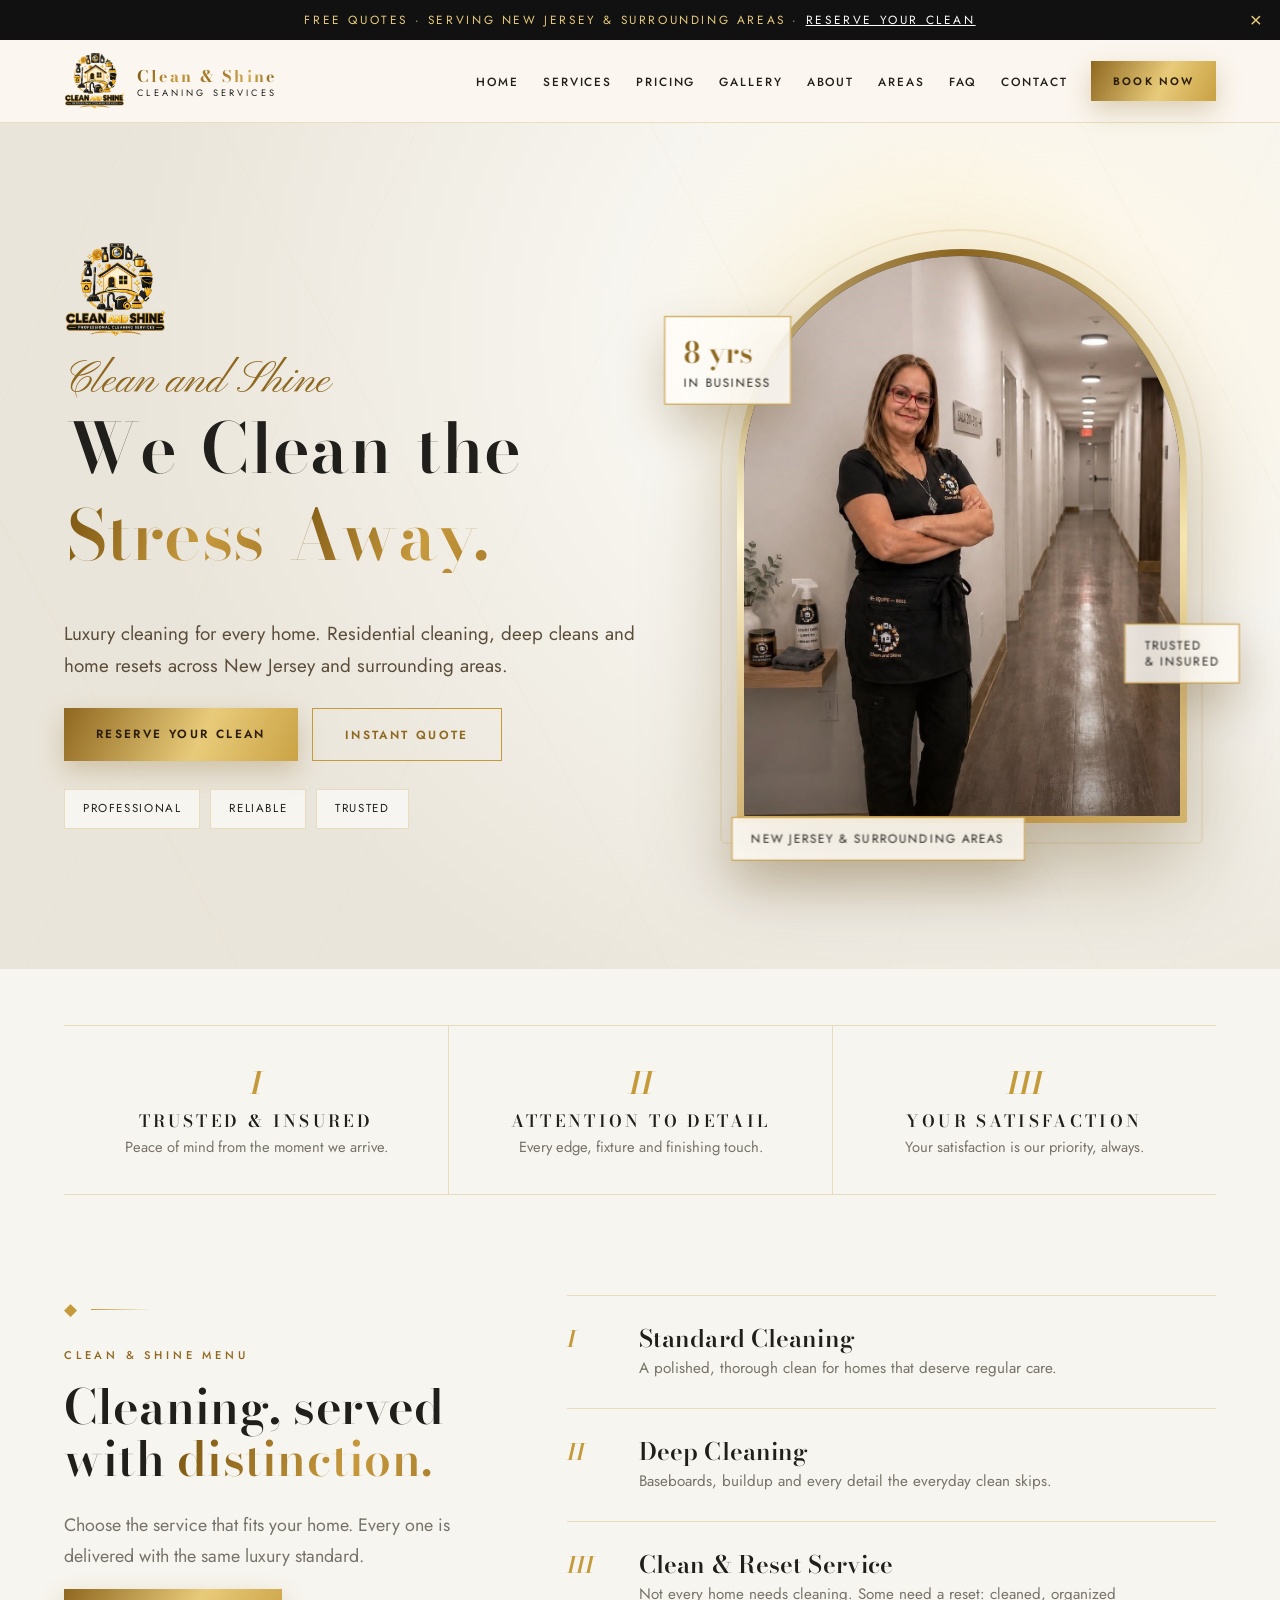
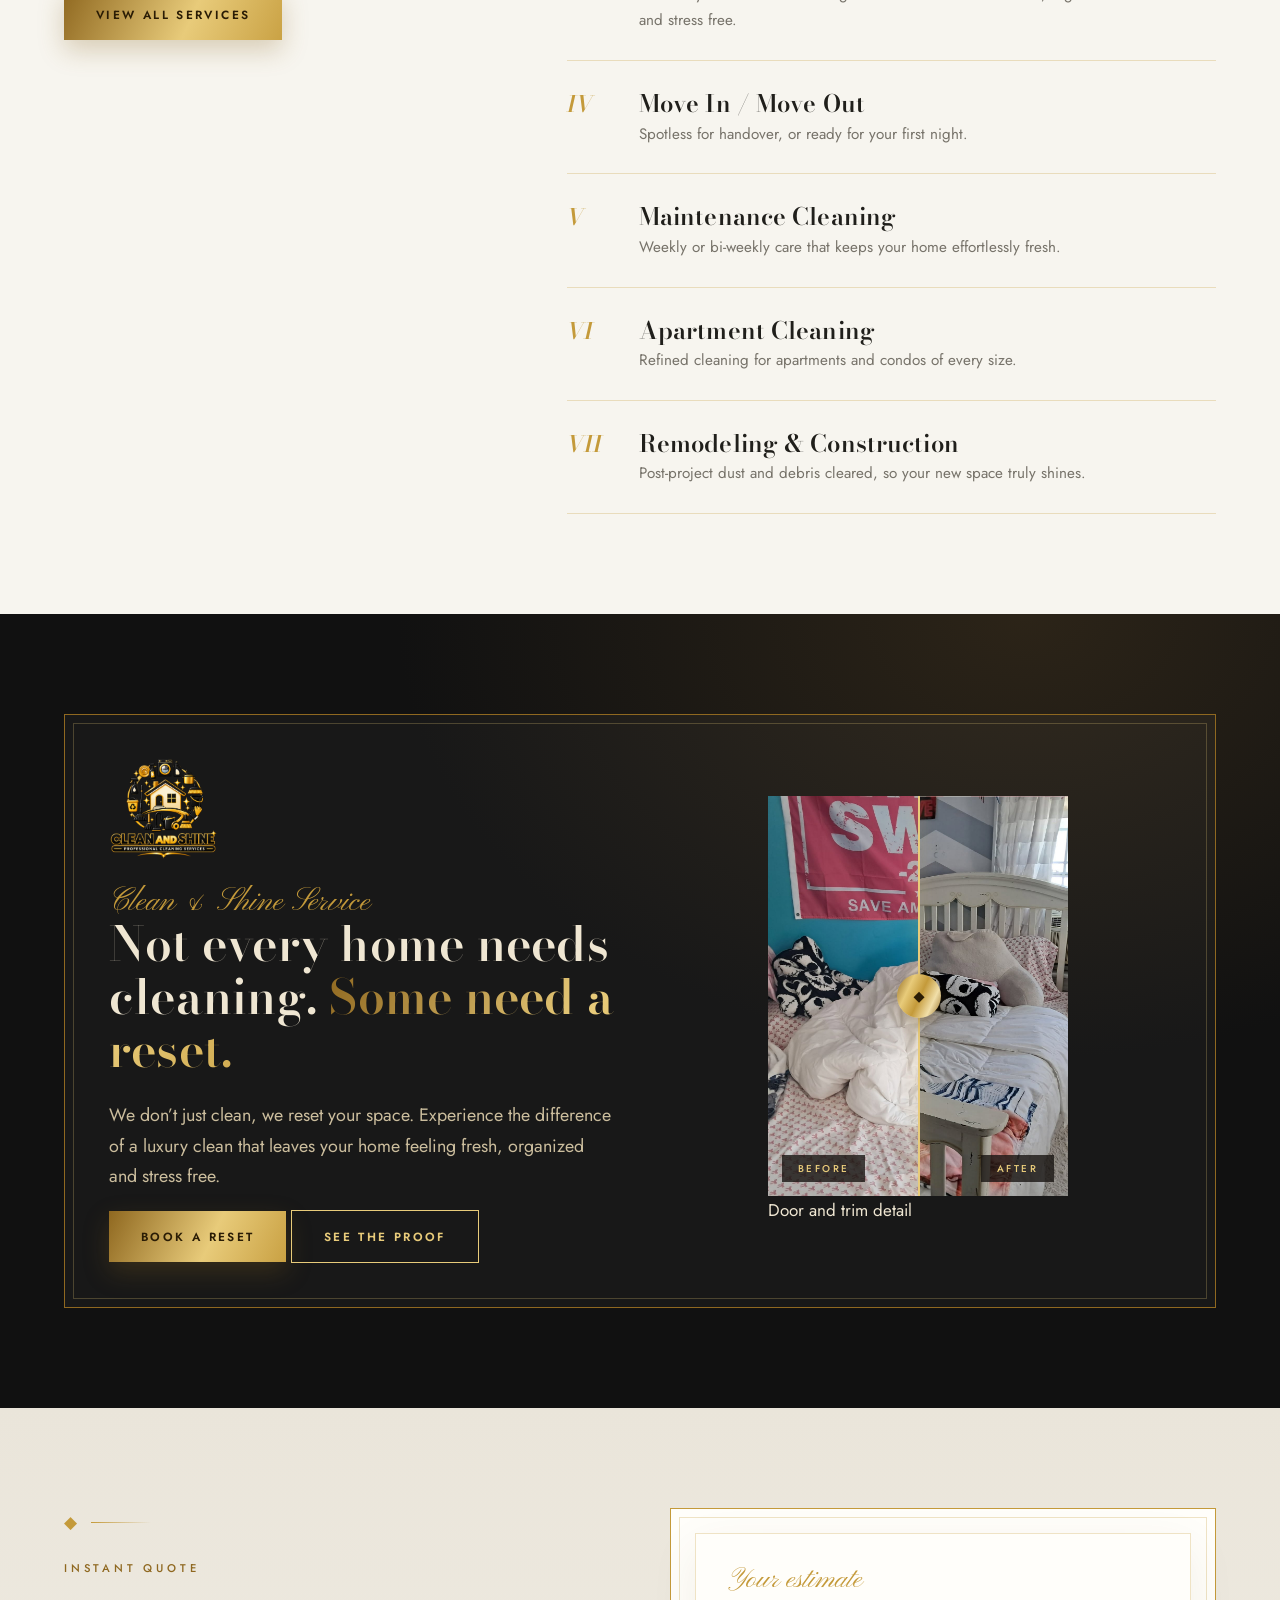
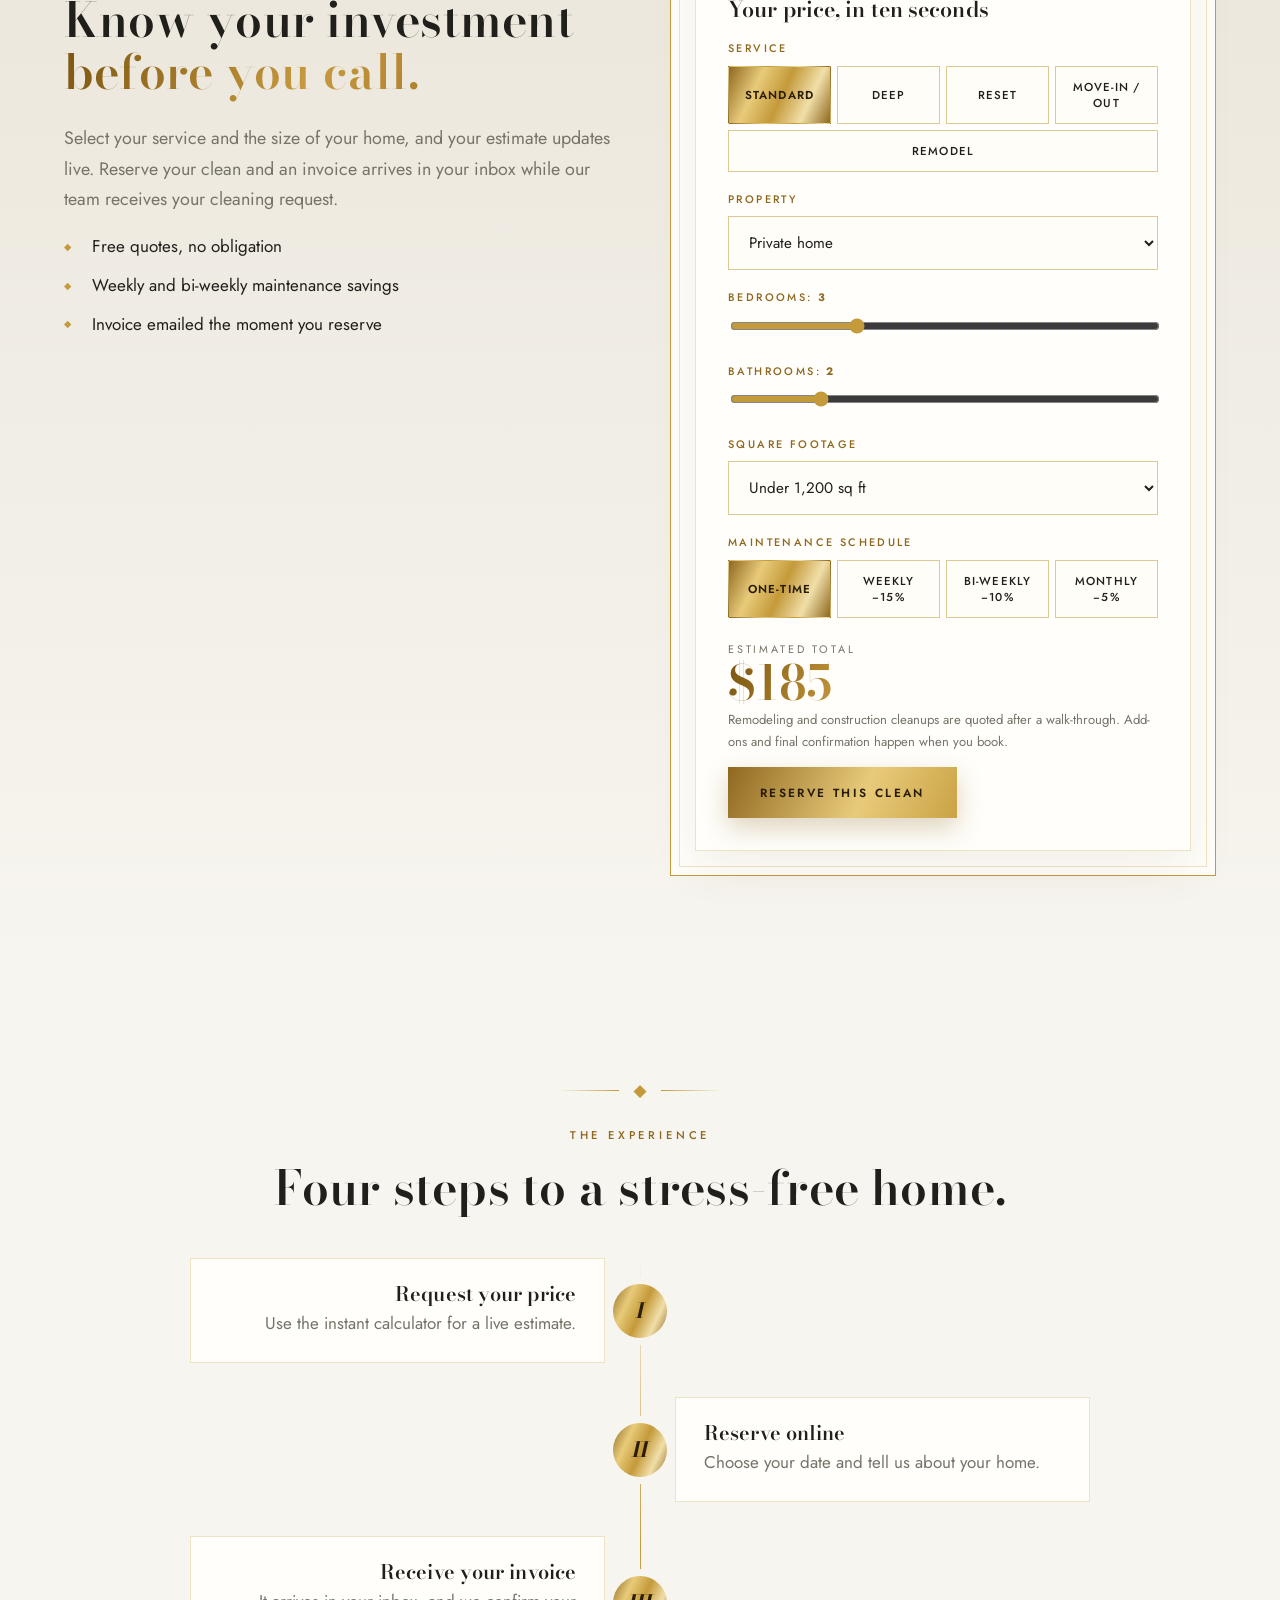
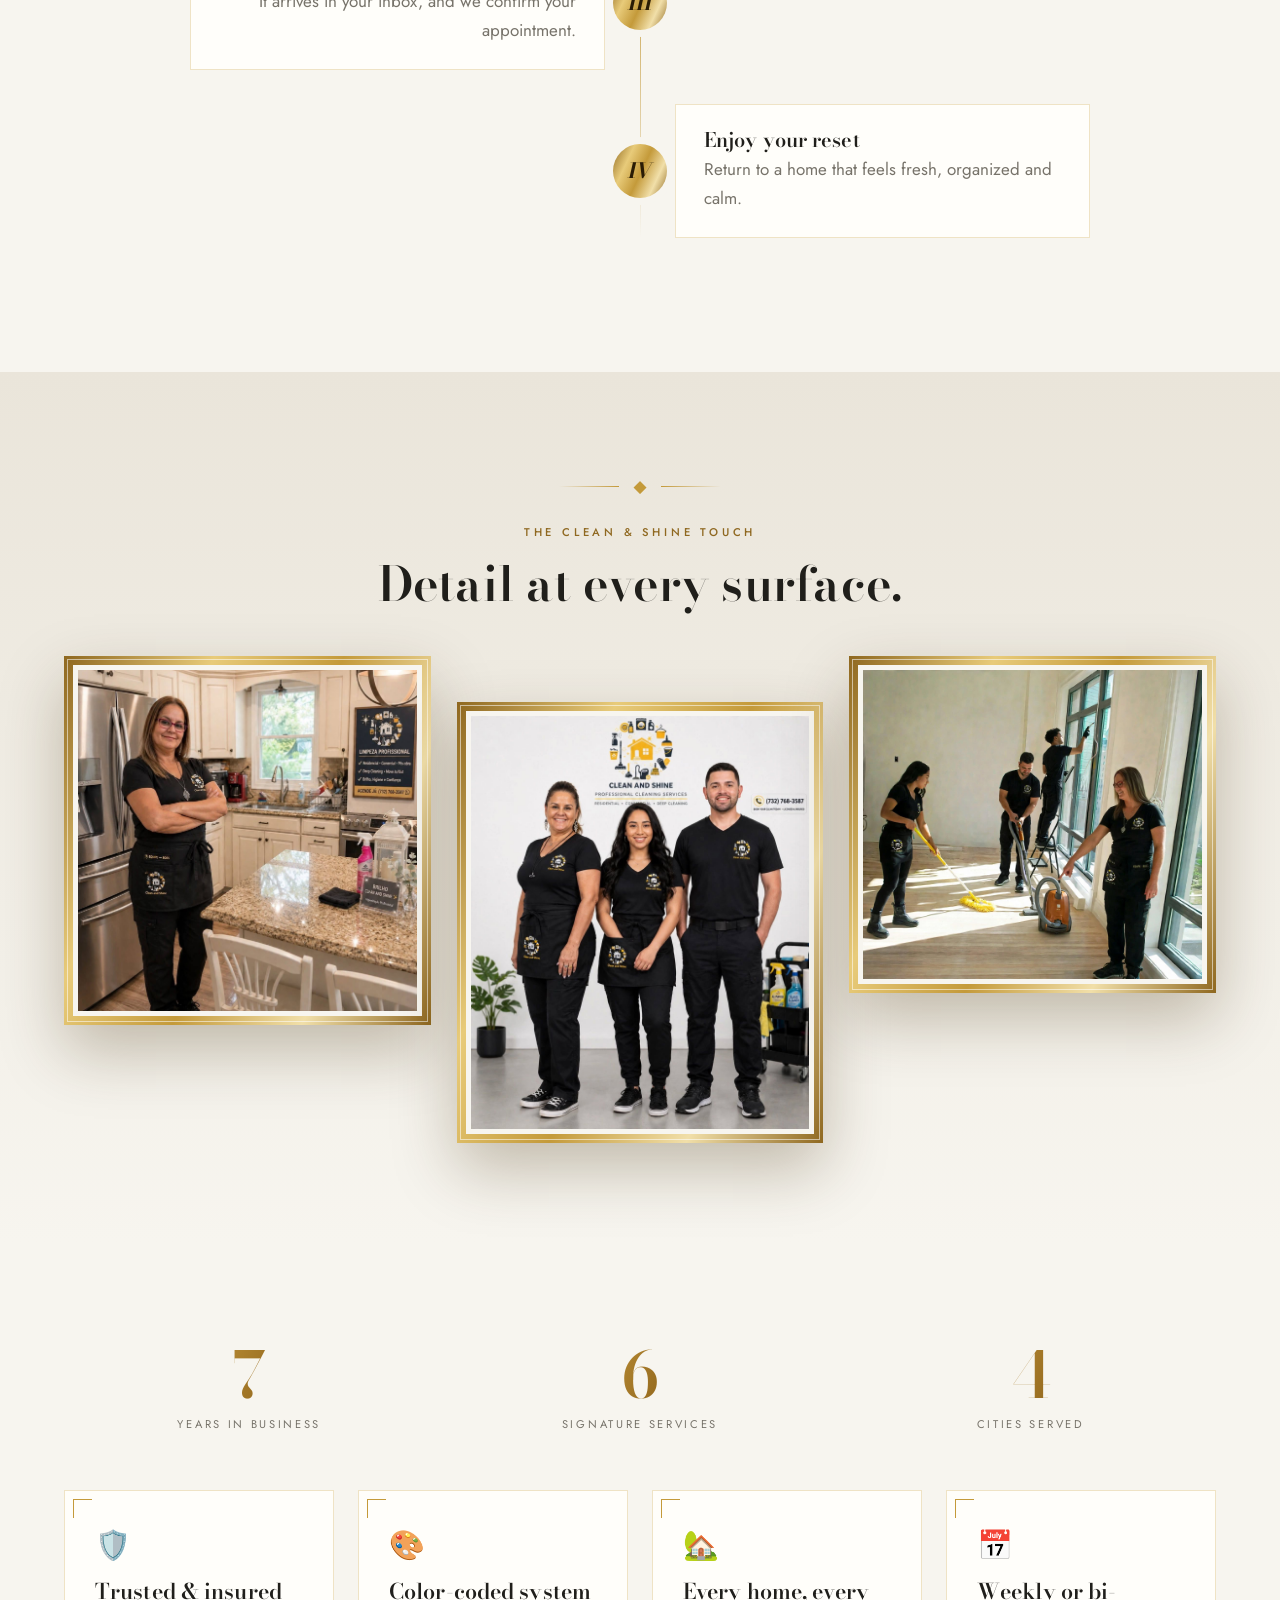
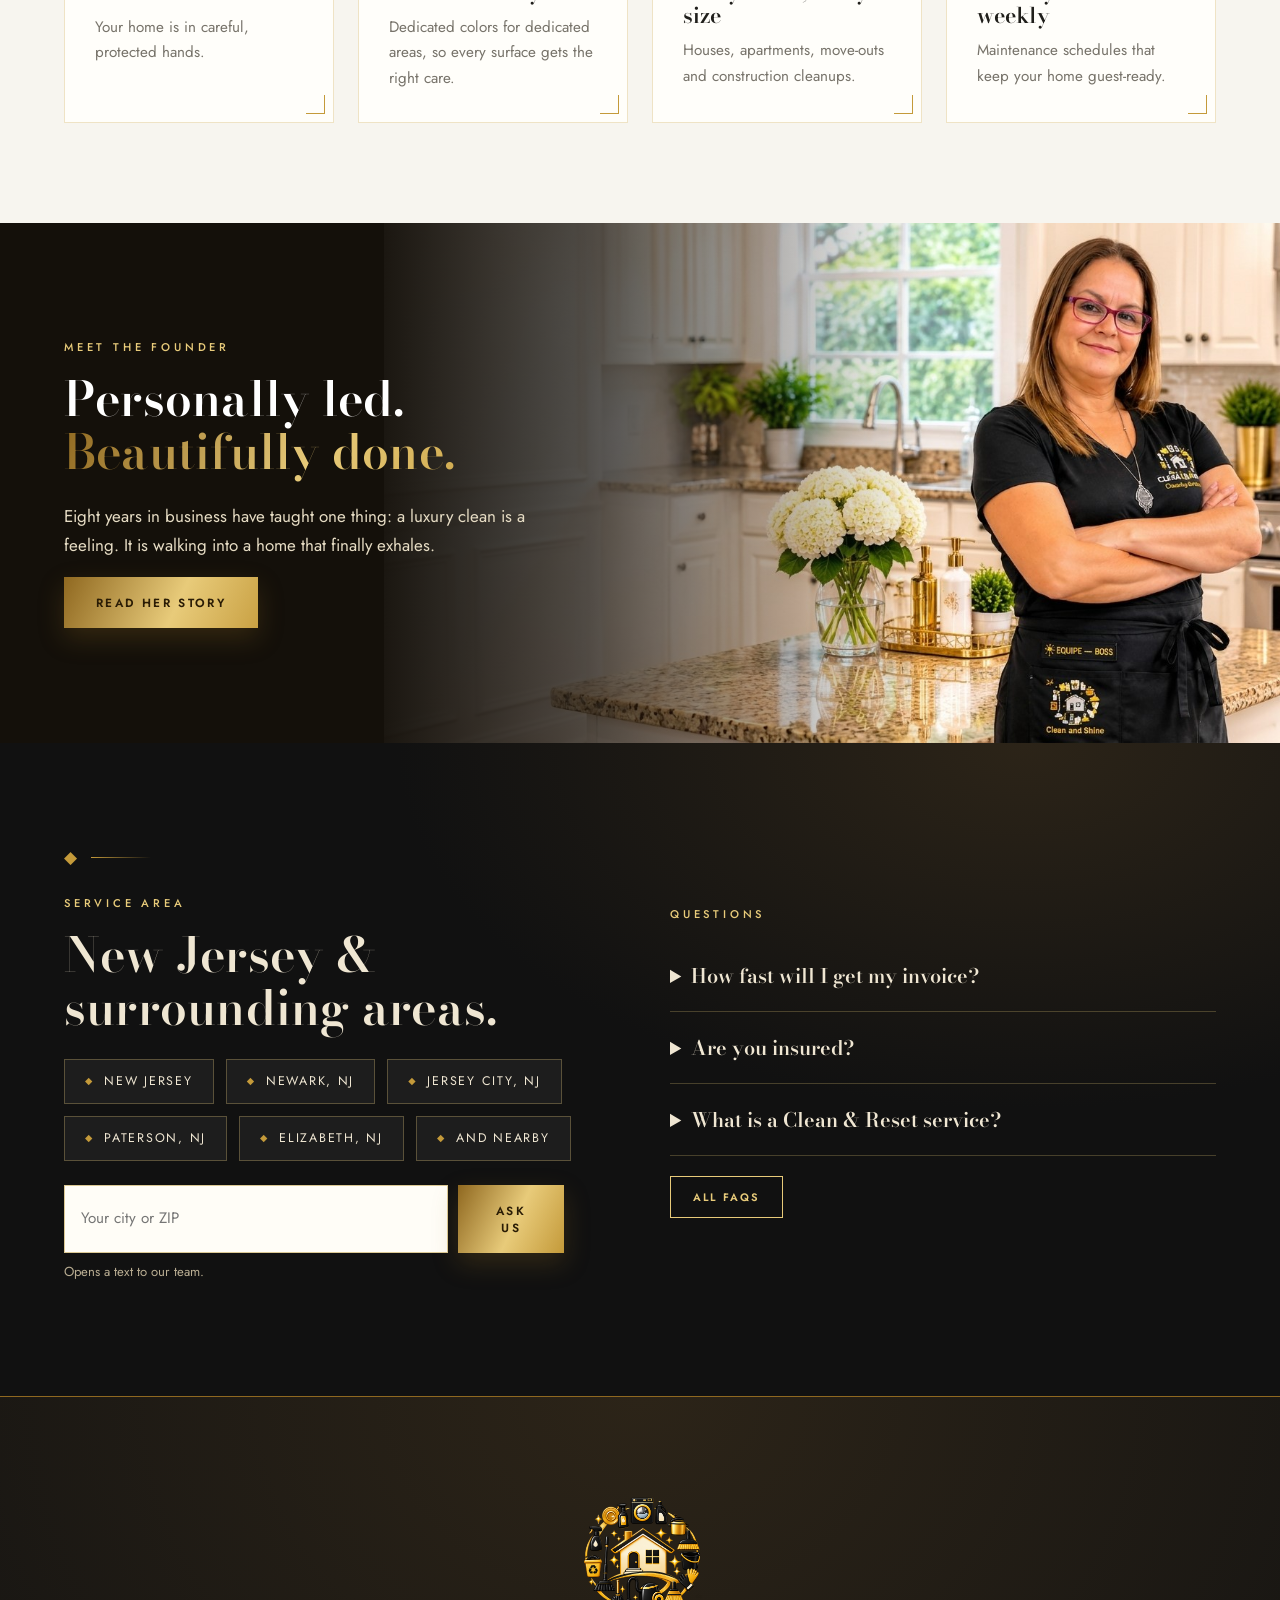
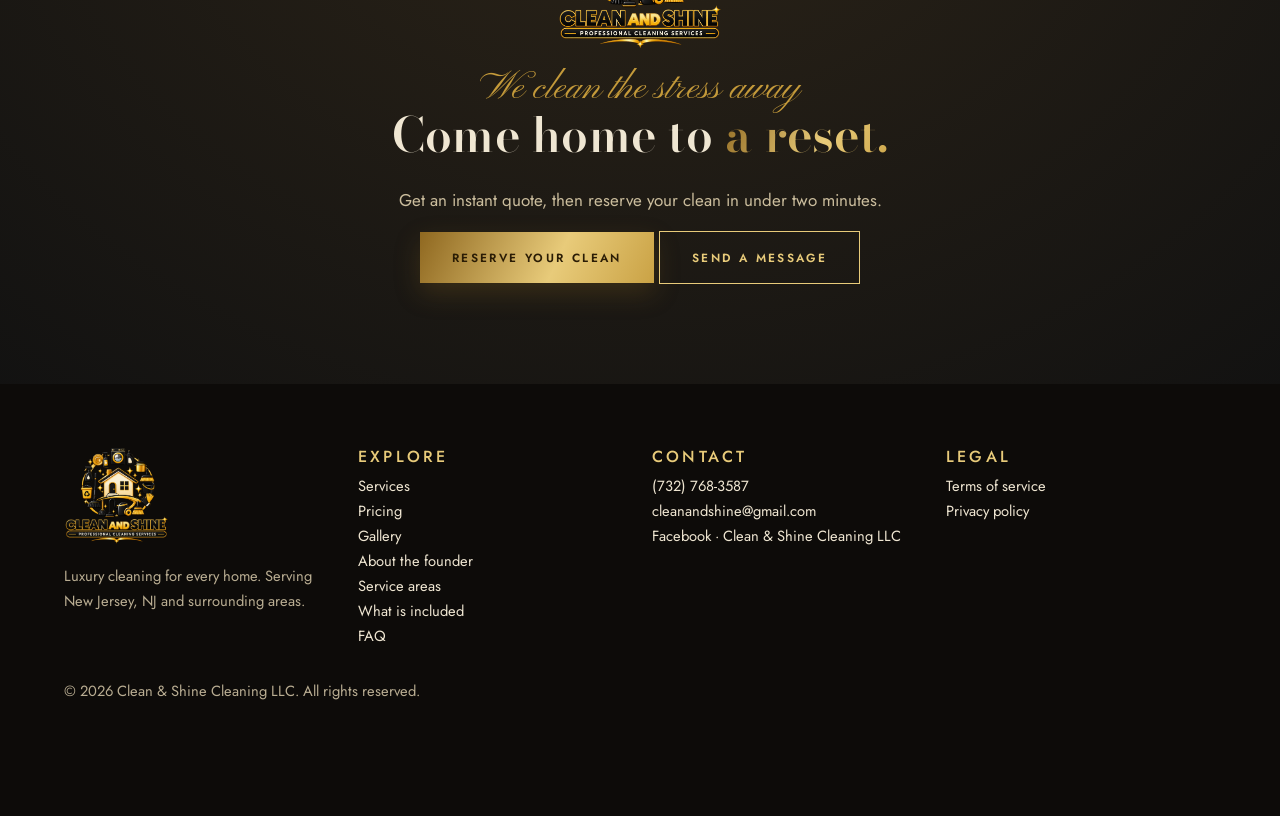
==== index.html @ 68248f2f "Fix scroll animation" ====
<!doctype html>
<html lang="en">
  <head>
    <meta charset="utf-8" />
    <meta
      name="viewport"
      content="width=device-width, initial-scale=1, viewport-fit=cover"
    />
    <script>
      try {
        if (
          sessionStorage.getItem("curt") ||
          matchMedia("(prefers-reduced-motion: reduce)")
            .matches
        )
          document.documentElement.classList.add("nocurt");
        else sessionStorage.setItem("curt", "1");
      } catch (e) {}
    </script>
    <title>
      Clean and Shine Cleaning Services LLC | Luxury House
      Cleaning in New Jersey
    </title>
    <meta
      name="description"
      content="We clean the stress away. Luxury residential, deep, move-out and maintenance cleaning in New Jersey and surrounding areas. Instant quotes and online booking."
    />
    <meta
      name="theme-color"
      content="#161310"
    />
    <meta
      property="og:title"
      content="Clean and Shine Cleaning Services LLC | Luxury House Cleaning in New Jersey, NJ"
    />
    <meta
      property="og:image"
      content="images/csbanner.png"
    />
    <link
      rel="icon"
      href="images/vivs.png"
    />
    <link
      rel="preconnect"
      href="https://fonts.googleapis.com"
    />
    <link
      rel="preconnect"
      href="https://fonts.gstatic.com"
      crossorigin
    />
    <link
      href="https://fonts.googleapis.com/css2?family=Bodoni+Moda:ital,wght@0,600;0,700;1,600&family=Jost:wght@400;500;600&family=Pinyon+Script&display=swap"
      rel="stylesheet"
    />
    <link
      rel="stylesheet"
      href="css/style.css"
    />
    <script type="application/ld+json">
      {
        "@context": "https://schema.org",
        "@type": "HouseCleaningService",
        "name": "Clean and Shine Cleaning Services LLC",
        "telephone": "+17327683587",
        "email": "cleanandshine@gmail.com",
        "slogan": "We Clean the Stress Away",
        "address": {
          "@type": "PostalAddress",
          "addressLocality": "New Jersey",
          "addressRegion": "New Jersey",
          "addressCountry": "US"
        },
        "areaServed": [
          "New Jersey",
          "Newark, NJ",
          "Jersey City, NJ",
          "Paterson, NJ",
          "Elizabeth, NJ"
        ]
      }
    </script>
  </head>
  <body>
    <a
      class="skip"
      href="#main"
      >Skip to content</a
    >
    <div class="promo">
      Free quotes · Serving New Jersey &amp; surrounding
      areas ·
      <a href="book.html#form">Reserve your clean</a
      ><button aria-label="Close banner">×</button>
    </div>
    <header class="top">
      <div class="wrap">
        <a
          class="logo"
          href="index.html"
          ><img
            src="images/vivs.png"
            alt=""
            width="144"
            height="47"
          /><span
            ><b>Clean &amp; Shine</b
            ><small>Cleaning Services</small></span
          ></a
        >
        <button
          class="burger"
          aria-label="Menu"
          aria-expanded="false"
        >
          Menu
        </button>
        <nav
          id="nav"
          aria-label="Main"
        >
          <a href="index.html">Home</a
          ><a href="services.html">Services</a
          ><a href="pricing.html">Pricing</a
          ><a href="gallery.html">Gallery</a
          ><a href="about.html">About</a
          ><a href="areas.html">Areas</a
          ><a href="faq.html">FAQ</a
          ><a href="contact.html">Contact</a
          ><a
            class="btn sm"
            href="book.html#form"
            style="margin-left: 10px"
            >Book now</a
          >
        </nav>
      </div>
    </header>
    <main id="main">
      <section class="hero">
        <canvas
          id="fx"
          aria-hidden="true"
        ></canvas>
        <div class="spot"></div>
        <div class="sweep"></div>
        <div
          class="curtain"
          aria-hidden="true"
        >
          <i class="cl"></i><i class="cr"></i
          ><img
            src="images/vivs.png"
            alt=""
          />
        </div>
        <div class="wrap">
          <div>
            <span
              class="foil in"
              style="--d: 0.4s"
              ><img
                src="images/vivs.png"
                alt="Clean and Shine Cleaning Services LLC"
                width="288"
                height="94" /></span
            ><span
              class="heroscript in"
              style="--d: 0.6s"
              >Clean and Shine</span
            >
            <h1 data-split>
              We Clean the
              <span class="gfw">Stress Away.</span>
            </h1>
            <p
              class="in lead"
              style="--d: 1.5s"
            >
              Luxury cleaning for every home. Residential
              cleaning, deep cleans and home resets across
              New Jersey and surrounding areas.
            </p>
            <div
              class="in"
              style="
                --d: 1.7s;
                display: flex;
                gap: 14px;
                flex-wrap: wrap;
                margin-top: 26px;
              "
            >
              <a
                class="btn"
                href="book.html#form"
                >Reserve your clean</a
              ><a
                class="btn ghost"
                href="index.html#quote"
                >Instant quote</a
              >
            </div>
            <ul
              class="chips in"
              style="--d: 1.9s"
            >
              <li>Professional</li>
              <li>Reliable</li>
              <li>Trusted</li>
            </ul>
          </div>
          <div class="stage">
            <div class="tilt">
              <div class="ring"></div>
              <div class="arch">
                <div class="arch-in">
                  <img
                    src="images/viv1.jpg"
                    alt="The founder of Clean and Shine Cleaning Services LLC in her black clean and shine uniform, holding a gold clipboard in a luxury kitchen and living room"
                    width="900"
                    height="1205"
                  />
                </div>
              </div>
              <div class="chip c1">
                <b>8 yrs</b>in business
              </div>
              <div class="chip c2">
                Trusted<br />&amp; insured
              </div>
              <div class="chip c3">
                New Jersey &amp; surrounding areas
              </div>
            </div>
          </div>
        </div>
      </section>
      <section
        class="sec"
        style="padding: 56px 0 0"
      >
        <div class="wrap">
          <div class="trio">
            <div class="rv">
              <span class="rn">I</span>
              <h3>Trusted &amp; insured</h3>
              <p>
                Peace of mind from the moment we arrive.
              </p>
            </div>
            <div class="rv">
              <span class="rn">II</span>
              <h3>Attention to detail</h3>
              <p>
                Every edge, fixture and finishing touch.
              </p>
            </div>
            <div class="rv">
              <span class="rn">III</span>
              <h3>Your satisfaction</h3>
              <p>
                Your satisfaction is our priority, always.
              </p>
            </div>
          </div>
        </div>
      </section>
      <section class="sec">
        <div class="wrap split">
          <div>
            <div class="orn l">◆</div>
            <span class="eyebrow"
              >clean &amp; shine menu</span
            >
            <h2>
              Cleaning, served with
              <span class="gold">distinction.</span>
            </h2>
            <p class="lead">
              Choose the service that fits your home. Every
              one is delivered with the same luxury
              standard.
            </p>
            <a
              class="btn"
              href="services.html"
              >View all services</a
            >
          </div>
          <div>
            <a
              class="mi rv"
              href="book.html?svc=standard&freq=once&prop=home#form"
              ><span class="rn">I</span>
              <div>
                <h3>Standard Cleaning</h3>
                <p>
                  A polished, thorough clean for homes that
                  deserve regular care.
                </p>
              </div>
              <span class="ar">Reserve →</span></a
            ><a
              class="mi rv"
              href="book.html?svc=deep&freq=once&prop=home#form"
              ><span class="rn">II</span>
              <div>
                <h3>Deep Cleaning</h3>
                <p>
                  Baseboards, buildup and every detail the
                  everyday clean skips.
                </p>
              </div>
              <span class="ar">Reserve →</span></a
            ><a
              class="mi rv"
              href="book.html?svc=reset&freq=once&prop=home#form"
              ><span class="rn">III</span>
              <div>
                <h3>Clean &amp; Reset Service</h3>
                <p>
                  Not every home needs cleaning. Some need a
                  reset: cleaned, organized and stress free.
                </p>
              </div>
              <span class="ar">Reserve →</span></a
            ><a
              class="mi rv"
              href="book.html?svc=move&freq=once&prop=home#form"
              ><span class="rn">IV</span>
              <div>
                <h3>Move In / Move Out</h3>
                <p>
                  Spotless for handover, or ready for your
                  first night.
                </p>
              </div>
              <span class="ar">Reserve →</span></a
            ><a
              class="mi rv"
              href="book.html?svc=standard&freq=weekly&prop=home#form"
              ><span class="rn">V</span>
              <div>
                <h3>Maintenance Cleaning</h3>
                <p>
                  Weekly or bi-weekly care that keeps your
                  home effortlessly fresh.
                </p>
              </div>
              <span class="ar">Reserve →</span></a
            ><a
              class="mi rv"
              href="book.html?svc=standard&freq=once&prop=apartment#form"
              ><span class="rn">VI</span>
              <div>
                <h3>Apartment Cleaning</h3>
                <p>
                  Refined cleaning for apartments and condos
                  of every size.
                </p>
              </div>
              <span class="ar">Reserve →</span></a
            ><a
              class="mi rv"
              href="book.html?svc=construct&freq=once&prop=home#form"
              ><span class="rn">VII</span>
              <div>
                <h3>Remodeling &amp; Construction</h3>
                <p>
                  Post-project dust and debris cleared, so
                  your new space truly shines.
                </p>
              </div>
              <span class="ar">Reserve →</span></a
            >
          </div>
        </div>
      </section>
      <section class="sec dark">
        <div class="wrap">
          <div
            class="frame two"
            style="gap: 50px"
          >
            <div>
              <img
                src="images/vivs.png"
                alt=""
                style="height: 100px; margin-bottom: 18px"
              /><span
                class="script"
                style="font-size: 2rem; display: block"
                >Clean &amp; Shine Service</span
              >
              <h2>
                Not every home needs cleaning.
                <span class="gold">Some need a reset.</span>
              </h2>
              <p class="lead">
                We don’t just clean, we reset your space.
                Experience the difference of a luxury clean
                that leaves your home feeling fresh,
                organized and stress free.
              </p>
              <a
                class="btn"
                href="book.html?svc=reset#form"
                >Book a reset</a
              >
              <a
                class="btn ghost"
                href="gallery.html"
                >See the proof</a
              >
            </div>
            <div
              style="
                max-width: 380px;
                justify-self: center;
                width: 100%;
              "
            >
              <figure
                class="rv"
                data-c="detail"
              >
                <div
                  class="ba"
                  style="--p: 50%"
                >
                  <div class="b">
                    <img
                      src="images/gallery/be1.jpg"
                      alt="Door and trim detail before cleaning"
                      loading="lazy"
                    />Before<span class="lbl">Before</span>
                  </div>
                  <div class="a">
                    <img
                      src="images/gallery/a4.jpg"
                      alt="Door and trim detail after cleaning"
                      loading="lazy"
                    />After<span class="lbl">After</span>
                  </div>
                  <div class="bar"></div>
                  <input
                    type="range"
                    min="0"
                    max="100"
                    value="50"
                    aria-label="Drag to compare Door and trim detail before and after"
                  />
                </div>
                <figcaption>
                  Door and trim detail
                </figcaption>
              </figure>
            </div>
          </div>
        </div>
      </section>
      <section
        class="sec cream"
        id="quote"
      >
        <div
          class="wrap two"
          style="align-items: start"
        >
          <div style="position: sticky; top: 120px">
            <div class="orn l">◆</div>
            <span class="eyebrow">Instant quote</span>
            <h2>
              Know your investment
              <span class="gold">before you call.</span>
            </h2>
            <p class="lead">
              Select your service and the size of your home,
              and your estimate updates live. Reserve your
              clean and an invoice arrives in your inbox
              while our team receives your cleaning request.
            </p>
            <ul class="tick">
              <li>Free quotes, no obligation</li>
              <li>
                Weekly and bi-weekly maintenance savings
              </li>
              <li>
                Invoice emailed the moment you reserve
              </li>
            </ul>
          </div>
          <div
            class="frame"
            style="padding: 14px"
          >
            <div style="padding: 10px">
              <div
                class="card"
                id="mc"
              >
                <span
                  class="script"
                  style="font-size: 1.8rem"
                  >Your estimate</span
                >
                <h3 style="margin-top: 2px">
                  Your price, in ten seconds
                </h3>
                <label>Service</label>
                <div
                  class="seg"
                  id="mc-svc"
                >
                  <button
                    data-v="standard"
                    class="on"
                  >
                    Standard</button
                  ><button data-v="deep">Deep</button
                  ><button data-v="reset">Reset</button
                  ><button data-v="move">
                    Move-in / out</button
                  ><button data-v="construct">
                    Remodel
                  </button>
                </div>
                <label for="mc-prop">Property</label
                ><select id="mc-prop"></select>
                <div id="mc-bedwrap">
                  <label for="mc-bed"
                    >Bedrooms: <b id="mc-bv">3</b></label
                  ><input
                    id="mc-bed"
                    type="range"
                    min="1"
                    max="8"
                    value="3"
                  />
                </div>
                <label for="mc-bath"
                  >Bathrooms: <b id="mc-bav">2</b></label
                ><input
                  id="mc-bath"
                  type="range"
                  min="1"
                  max="6"
                  value="2"
                />
                <div id="mc-sqwrap">
                  <label for="mc-sq">Square footage</label
                  ><select id="mc-sq"></select>
                </div>
                <div id="mc-freqwrap">
                  <label>Maintenance schedule</label>
                  <div
                    class="seg"
                    id="mc-freq"
                  >
                    <button
                      data-v="once"
                      class="on"
                    >
                      One-time</button
                    ><button data-v="weekly">
                      Weekly −15%</button
                    ><button data-v="biweekly">
                      Bi-weekly −10%</button
                    ><button data-v="monthly">
                      Monthly −5%
                    </button>
                  </div>
                </div>
                <p
                  class="from"
                  style="margin: 22px 0 0"
                >
                  Estimated total
                </p>
                <div
                  class="big"
                  id="mc-price"
                >
                  $0
                </div>
                <p class="note">
                  Remodeling and construction cleanups are
                  quoted after a walk-through. Add-ons and
                  final confirmation happen when you book.
                </p>
                <a
                  class="btn"
                  id="mc-go"
                  href="book.html#form"
                  >Reserve this clean</a
                >
              </div>
            </div>
          </div>
        </div>
      </section>
      <section class="sec">
        <div class="wrap">
          <div style="text-align: center">
            <div
              class="orn"
              style="justify-content: center"
            >
              ◆
            </div>
            <span class="eyebrow">The experience</span>
            <h2>Four steps to a stress-free home.</h2>
          </div>
          <div class="tl">
            <div class="ti rv">
              <div class="box">
                <h3>Request your price</h3>
                <p>
                  Use the instant calculator for a live
                  estimate.
                </p>
              </div>
              <div class="dot">I</div>
            </div>
            <div class="ti rv">
              <div class="box">
                <h3>Reserve online</h3>
                <p>
                  Choose your date and tell us about your
                  home.
                </p>
              </div>
              <div class="dot">II</div>
            </div>
            <div class="ti rv">
              <div class="box">
                <h3>Receive your invoice</h3>
                <p>
                  It arrives in your inbox, and we confirm
                  your appointment.
                </p>
              </div>
              <div class="dot">III</div>
            </div>
            <div class="ti rv">
              <div class="box">
                <h3>Enjoy your reset</h3>
                <p>
                  Return to a home that feels fresh,
                  organized and calm.
                </p>
              </div>
              <div class="dot">IV</div>
            </div>
          </div>
        </div>
      </section>
      <section class="sec cream">
        <div class="wrap">
          <div
            style="text-align: center; margin-bottom: 46px"
          >
            <div
              class="orn"
              style="justify-content: center"
            >
              ◆
            </div>
            <span class="eyebrow"
              >The Clean &amp; Shine Touch</span
            >
            <h2>Detail at every surface.</h2>
          </div>
          <div class="gilts">
            <div class="gilt rv">
              <img
                src="images/vivs1.jpg"
                alt="Founder kneeling to wipe a living room coffee table"
                loading="lazy"
              />
            </div>
            <div class="gilt rv">
              <img
                src="images/team1.jpg"
                alt="Founder dusting built-in shelves with a feather duster"
                loading="lazy"
              />
            </div>
            <div class="gilt rv">
              <img
                src="images/cleanandshine.jpg"
                alt="Founder crouching to inspect a living room rug"
                loading="lazy"
              />
            </div>
          </div>
        </div>
      </section>
      <section class="sec">
        <div class="wrap">
          <div class="stats">
            <div class="rv">
              <div
                class="n"
                data-to="8"
              >
                0
              </div>
              <span>Years in business</span>
            </div>
            <div class="rv">
              <div
                class="n"
                data-to="7"
              >
                0
              </div>
              <span>Signature services</span>
            </div>
            <div class="rv">
              <div
                class="n"
                data-to="5"
              >
                0
              </div>
              <span>Cities served</span>
            </div>
          </div>
          <div
            class="grid"
            style="margin-top: 56px"
          >
            <div class="why rv">
              <div class="ic">🛡️</div>
              <h3>Trusted &amp; insured</h3>
              <p>
                Your home is in careful, protected hands.
              </p>
            </div>
            <div class="why rv">
              <div class="ic">🎨</div>
              <h3>Color-coded system</h3>
              <p>
                Dedicated colors for dedicated areas, so
                every surface gets the right care.
              </p>
            </div>
            <div class="why rv">
              <div class="ic">🏡</div>
              <h3>Every home, every size</h3>
              <p>
                Houses, apartments, move-outs and
                construction cleanups.
              </p>
            </div>
            <div class="why rv">
              <div class="ic">📅</div>
              <h3>Weekly or bi-weekly</h3>
              <p>
                Maintenance schedules that keep your home
                guest-ready.
              </p>
            </div>
          </div>
        </div>
      </section>
      <section class="banner">
        <img
          src="images/clean&shine.jpg"
          alt="The founder of Clean and Shinge Cleaning Services standing in a luxury open-plan kitchen and living room"
          loading="lazy"
        />
        <div class="wrap">
          <div style="max-width: 520px">
            <span class="eyebrow">Meet the founder</span>
            <h2>
              Personally led.
              <span class="gold">Beautifully done.</span>
            </h2>
            <p>
              Eight years in business have taught one thing:
              a luxury clean is a feeling. It is walking
              into a home that finally exhales.
            </p>
            <a
              class="btn"
              href="about.html"
              >Read her story</a
            >
          </div>
        </div>
      </section>
      <section class="sec dark">
        <div class="wrap two">
          <div>
            <div class="orn l">◆</div>
            <span class="eyebrow">Service area</span>
            <h2>New Jersey &amp; surrounding areas.</h2>
            <ul class="pins">
              <li>New Jersey</li>
              <li>Newark, NJ</li>
              <li>Jersey City, NJ</li>
              <li>Paterson, NJ</li>
              <li>Elizabeth, NJ</li>
              <li>and nearby</li>
            </ul>
            <form
              id="area"
              style="
                display: flex;
                gap: 10px;
                max-width: 500px;
              "
            >
              <input
                id="area-c"
                placeholder="Your city or ZIP"
                required
                aria-label="Your city or ZIP"
                style="background: #fffdf7"
              /><button
                class="btn"
                type="submit"
              >
                Ask us
              </button>
            </form>
            <p
              class="note"
              style="color: #b9ad92; margin-top: 8px"
            >
              Opens a text to our team.
            </p>
          </div>
          <div>
            <span class="eyebrow">Questions</span>
            <details>
              <summary>
                How fast will I get my invoice?
              </summary>
              <p>
                Right after you reserve, an invoice is
                emailed to you and our team receives your
                cleaning request.
              </p>
            </details>
            <details>
              <summary>Are you insured?</summary>
              <p>
                Yes. Clean &amp; Shine Cleaning LLC is
                trusted and insured.
              </p>
            </details>
            <details>
              <summary>
                What is a Clean &amp; Reset service?
              </summary>
              <p>
                A deeper service that leaves your home
                cleaned, organized and stress free, for
                homes that need more than a standard clean.
              </p>
            </details>
            <p style="margin-top: 20px">
              <a
                class="btn ghost sm"
                href="faq.html"
                >All FAQs</a
              >
            </p>
          </div>
        </div>
      </section>
    </main>
    <section class="band">
      <div class="wrap">
        <img
          class="bm"
          src="images/vivs.png"
          alt=""
        /><span
          class="script"
          style="display: block; font-size: 2.4rem"
          >We clean the stress away</span
        >
        <h2>
          Come home to <span class="gold">a reset.</span>
        </h2>
        <p>
          Get an instant quote, then reserve your clean in
          under two minutes.
        </p>
        <a
          class="btn"
          href="book.html#form"
          >Reserve your clean</a
        >
        <a
          class="btn ghost"
          href="https://wa.me/17327683587"
          >Send a message</a
        >
      </div>
    </section>
    <footer>
      <div class="wrap grid">
        <div>
          <img
            src="images/vivs.png"
            alt="Clean and Shine Cleaning LLC logo"
          />
          <p>
            Luxury cleaning for every home. Serving New
            Jersey, NJ and surrounding areas.
          </p>
        </div>
        <div>
          <h3>Explore</h3>
          <a href="services.html">Services</a><br /><a
            href="pricing.html"
            >Pricing</a
          ><br /><a href="gallery.html">Gallery</a><br /><a
            href="about.html"
            >About the founder</a
          ><br /><a href="areas.html">Service areas</a
          ><br /><a href="checklist.html"
            >What is included</a
          ><br /><a href="faq.html">FAQ</a>
        </div>
        <div>
          <h3>Contact</h3>
          <a href="tel:+17327683587">(732) 768-3587</a
          ><br /><a href="mailto:cleanandshine@gmail.com"
            >cleanandshine@gmail.com</a
          ><br /><a
            href="https://facebook.com/vivianealvess"
            rel="noopener"
            >Facebook · Clean &amp; Shine Cleaning LLC
          </a>
        </div>
        <div>
          <h3>Legal</h3>
          <a href="terms.html">Terms of service</a><br /><a
            href="privacy.html"
            >Privacy policy</a
          >
        </div>
      </div>
      <div
        class="wrap"
        style="margin-top: 30px"
      >
        © <span data-year></span> Clean &amp; Shine Cleaning
        LLC. All rights reserved.
      </div>
    </footer>
    <div class="sticky">
      <a
        class="btn ghost"
        href="https://wa.me/17327683587"
        >Message</a
      ><a
        class="btn"
        href="book.html#form"
        >Book now</a
      >
    </div>
    <div
      class="modal"
      id="pop"
      role="dialog"
      aria-modal="true"
      aria-label="Free quote"
    >
      <div class="card">
        <button
          class="x"
          aria-label="Close"
        >
          ×</button
        ><span class="script">Before you go</span>
        <h3>See your price in ten seconds.</h3>
        <p>No account and no obligation.</p>
        <a
          class="btn"
          href="index.html#quote"
          >Get my price</a
        >
        <button
          class="btn ghost sm"
          data-close
        >
          No thanks
        </button>
      </div>
    </div>
    <script src="js/script.js"></script>
  </body>
</html>
---- css/style.css ----
/* HMR Luxury Cleaning — royal ivory & gold theme */
@property --a {
  syntax: "<angle>";
  inherits: false;
  initial-value: 0deg;
}

:root {
  /* Background colours */
  --ivory: #f7f5ef;
  --cream: #eae5da;
  --paper: #fffefa;

  /* Brand gold */
  --gold: #c49a3a;
  --gold-l: #e8cb7a;
  --gold-d: #8f6820;

  /* Text colours */
  --ink: #201f1b;
  --mut: #77736a;

  /* Dark brand colours */
  --black: #111111;
  --soft-black: #252525;

  /* Borders */
  --line: rgba(196, 154, 58, 0.28);

  /* Gold gradient */
  --gf: linear-gradient(
    115deg,
    #8f6820,
    #e8cb7a 28%,
    #c49a3a 52%,
    #f1dfa9 76%,
    #8f6820
  );

  /* UI settings */
  --r: 8px;
  --t0: 1.1s;

  color-scheme: light;
}

.nocurt {
  --t0: 0.2s;
}
* {
  box-sizing: border-box;
}
html {
  scroll-behavior: smooth;
  overflow-x: clip;
}
body {
  margin: 0;
  background: var(--ivory);
  color: var(--ink);
  font:
    400 17px/1.7 "Jost",
    system-ui,
    sans-serif;
  padding-bottom: env(safe-area-inset-bottom, 0);
  overflow-x: clip;
}
h1,
h2,
h3 {
  font-family:
    "Bodoni Moda", "Playfair Display", Georgia, serif;
  line-height: 1.1;
  margin: 0 0 0.5em;
  font-weight: 600;
  letter-spacing: 0.005em;
}
h1 {
  font-size: clamp(2.4rem, 5.4vw, 4.6rem);
}
h2 {
  font-size: clamp(1.9rem, 3.8vw, 3rem);
}
h3 {
  font-size: 1.35rem;
}
.script {
  font-family: "Pinyon Script", cursive;
  font-weight: 400;
  font-size: 1.5em;
  line-height: 1;
  color: var(--gold);
}
p {
  margin: 0 0 1em;
  max-width: 64ch;
}
a {
  color: inherit;
}
img {
  max-width: 100%;
}
.wrap {
  max-width: 1200px;
  margin: 0 auto;
  padding: 0 24px;
}
.sec {
  padding: 100px 0;
  position: relative;
}
.sec.cream {
  background: linear-gradient(
    180deg,
    var(--cream),
    var(--ivory)
  );
}
.sec.dark {
  background: radial-gradient(
    70% 80% at 80% 0,
    #2c2418,
    var(--black) 70%
  );
  color: #efe6d2;
}
.sec.dark .lead {
  color: #cbbd9d;
}
.lead {
  font-size: 1.12rem;
  color: var(--mut);
}
.eyebrow {
  display: block;
  letter-spacing: 0.34em;
  text-transform: uppercase;
  font-size: 0.7rem;
  color: var(--gold-d);
  font-weight: 500;
  margin-bottom: 16px;
}
.dark .eyebrow {
  color: var(--gold-l);
}
.orn {
  display: flex;
  align-items: center;
  gap: 14px;
  color: var(--gold);
  margin: 0 0 22px;
}
.orn:before,
.orn:after {
  content: "";
  height: 1px;
  flex: 0 0 60px;
  background: linear-gradient(
    90deg,
    transparent,
    var(--gold)
  );
}
.orn:after {
  background: linear-gradient(
    270deg,
    transparent,
    var(--gold)
  );
}
.orn.l:before {
  display: none;
}
.gold {
  background: var(--gf);
  background-size: 240% 100%;
  -webkit-background-clip: text;
  background-clip: text;
  color: transparent;
  animation: foil 7s linear infinite;
}
@keyframes foil {
  to {
    background-position: -240% 0;
  }
}
.skip {
  position: absolute;
  left: -999px;
}
.skip:focus {
  left: 10px;
  top: 10px;
  background: #fff;
  padding: 8px;
  z-index: 99;
}
:focus-visible {
  outline: 2px solid var(--gold);
  outline-offset: 3px;
}
.promo {
  background: var(--black);
  color: var(--gold-l);
  font-size: 0.74rem;
  letter-spacing: 0.22em;
  text-transform: uppercase;
  text-align: center;
  padding: 10px 44px;
  position: relative;
}
.promo a {
  color: #fff;
}
.promo button {
  position: absolute;
  right: 12px;
  top: 50%;
  transform: translateY(-50%);
  background: none;
  border: 0;
  font-size: 1.3rem;
  cursor: pointer;
  color: inherit;
}
header.top {
  position: sticky;
  top: 0;
  z-index: 40;
  background: rgba(251, 247, 239, 0.9);
  backdrop-filter: blur(14px);
  border-bottom: 1px solid var(--line);
}
header .wrap {
  display: flex;
  align-items: center;
  gap: 14px;
  height: 82px;
}
.logo {
  margin-right: auto;
  text-decoration: none;
  display: flex;
  align-items: center;
  gap: 12px;
}
.logo img {
  height: 56px;
  width: auto;
}
.logo span {
  display: flex;
  flex-direction: column;
  line-height: 1.05;
}
.logo b {
  font:
    700 1rem "Bodoni Moda",
    serif;
  letter-spacing: 0.14em;
  background: var(--gf);
  -webkit-background-clip: text;
  background-clip: text;
  color: transparent;
}
.logo small {
  font-size: 0.58rem;
  letter-spacing: 0.34em;
  text-transform: uppercase;
  color: var(--ink);
}
nav {
  display: flex;
  gap: 2px;
  align-items: center;
}
nav > a {
  color: var(--ink);
  text-decoration: none;
  padding: 9px 11px;
  font: 500 0.74rem "Jost";
  letter-spacing: 0.16em;
  text-transform: uppercase;
  position: relative;
}
nav > a:after {
  content: "";
  position: absolute;
  left: 11px;
  right: 11px;
  bottom: 4px;
  height: 1px;
  background: var(--gold);
  transform: scaleX(0);
  transition: 0.3s;
}
nav > a:hover:after,
nav > a.on:after {
  transform: scaleX(1);
}
nav > a:hover,
nav > a.on {
  color: var(--gold-d);
}
.burger {
  display: none;
  background: none;
  border: 1px solid var(--gold);
  color: var(--gold-d);
  padding: 8px 16px;
  font: 500 0.72rem "Jost";
  letter-spacing: 0.2em;
  text-transform: uppercase;
}
@media (max-width: 1100px) {
  .burger {
    display: block;
  }
  nav {
    display: none;
    position: absolute;
    top: 100%;
    left: 0;
    right: 0;
    background: var(--ivory);
    flex-direction: column;
    align-items: stretch;
    padding: 12px 24px 24px;
    border-bottom: 1px solid var(--line);
  }
  nav.open {
    display: flex;
  }
}
.btn {
  display: inline-block;
  position: relative;
  background: var(--gf);
  background-size: 220% 100%;
  color: #2a1c05;
  font: 600 0.74rem "Jost";
  letter-spacing: 0.2em;
  text-transform: uppercase;
  padding: 17px 32px;
  border: 0;
  text-decoration: none;
  cursor: pointer;
  transition:
    transform 0.15s,
    box-shadow 0.3s,
    background-position 0.6s;
  will-change: transform;
  box-shadow: 0 10px 26px rgba(138, 100, 32, 0.28);
}
.btn:hover {
  background-position: 100% 0;
  box-shadow: 0 16px 40px rgba(138, 100, 32, 0.4);
}
.btn.ghost {
  background: transparent;
  color: var(--gold-d);
  border: 1px solid var(--gold);
  box-shadow: none;
}
.btn.ghost:hover {
  background: rgba(184, 138, 58, 0.1);
}
.btn.sm {
  padding: 12px 22px;
  font-size: 0.68rem;
}
.dark .btn.ghost,
.band .btn.ghost,
.hero .curtain .btn.ghost {
  color: var(--gold-l);
  border-color: var(--gold-l);
}
/* ===== hero ===== */
.hero {
  position: relative;
  overflow: hidden;
  min-height: min(94vh, 880px);
  display: flex;
  align-items: center;
  background: radial-gradient(
    70% 90% at 80% 25%,
    #fff8e6 0%,
    var(--ivory) 45%,
    var(--cream) 100%
  );
  isolation: isolate;
}
.hero:before {
  content: "";
  position: absolute;
  inset: 0;
  z-index: -1;
  opacity: 0.55;
  background:
    repeating-linear-gradient(
      115deg,
      transparent 0 120px,
      rgba(184, 138, 58, 0.05) 120px 121px,
      transparent 121px 260px
    ),
    repeating-linear-gradient(
      62deg,
      transparent 0 210px,
      rgba(184, 138, 58, 0.04) 210px 212px,
      transparent 212px 380px
    );
}
.hero.short {
  min-height: 360px;
}
.hero canvas {
  position: absolute;
  inset: 0;
  width: 100%;
  height: 100%;
  z-index: 0;
  pointer-events: none;
}
.spot {
  position: absolute;
  inset: 0;
  z-index: 1;
  pointer-events: none;
  background: radial-gradient(
    380px circle at var(--mx, 72%) var(--my, 30%),
    rgba(255, 236, 170, 0.45),
    transparent 65%
  );
  mix-blend-mode: multiply;
  opacity: 0.7;
}
.sweep {
  position: absolute;
  top: -10%;
  bottom: -10%;
  width: 18%;
  left: -30%;
  z-index: 1;
  pointer-events: none;
  background: linear-gradient(
    100deg,
    transparent,
    rgba(255, 255, 255, 0.7),
    transparent
  );
  transform: skewX(-16deg);
  animation: sweep 9s ease-in-out calc(var(--t0) + 1.2s)
    infinite;
}
@keyframes sweep {
  0% {
    left: -30%;
  }
  30%,
  100% {
    left: 130%;
  }
}
.hero .wrap {
  position: relative;
  z-index: 3;
  display: grid;
  grid-template-columns: 1.08fr 0.92fr;
  gap: 46px;
  align-items: center;
  padding-top: 56px;
  padding-bottom: 76px;
  width: 100%;
}
.hero.short .wrap {
  grid-template-columns: 1fr;
  padding-bottom: 56px;
}
@media (max-width: 960px) {
  .hero .wrap {
    grid-template-columns: 1fr;
  }
  .hero .stage {
    max-width: 320px;
    margin: 0 auto;
    order: -1;
  }
}
.hero .lead {
  font-size: 1.18rem;
  color: #5b4d3a;
}
.heroscript {
  display: block;
  font-family: "Pinyon Script", cursive;
  font-size: clamp(2rem, 3.4vw, 2.8rem);
  color: var(--gold-d);
  line-height: 1;
  margin-bottom: 6px;
}
.foil {
  position: relative;
  display: inline-block;
  margin-bottom: 14px;
}
.foil img {
  height: 94px;
  width: auto;
  display: block;
}
.foil:after {
  content: "";
  position: absolute;
  inset: 0;
  -webkit-mask: url(../images/crest-gold.png) left
    center/contain no-repeat;
  mask: url(../images/crest-gold.png) left center/contain
    no-repeat;
  background: linear-gradient(
      105deg,
      transparent 35%,
      #fff 50%,
      transparent 65%
    )
    0 0/260% 100%;
  animation: foilsh 4.5s ease-in-out calc(var(--t0) + 0.6s)
    infinite;
}
@keyframes foilsh {
  0% {
    background-position: 130% 0;
  }
  60%,
  100% {
    background-position: -60% 0;
  }
}
.w {
  display: inline-block;
  overflow: hidden;
  vertical-align: bottom;
  padding: 0 0.05em 0.16em;
}
.w > span {
  display: inline-block;
  transform: translateY(118%);
  animation: rise 1.1s cubic-bezier(0.2, 0.8, 0.2, 1)
    forwards;
  animation-delay: calc(var(--i) * 110ms + var(--t0));
}
@keyframes rise {
  to {
    transform: none;
  }
}
.in {
  opacity: 0;
  animation: fade 1s ease forwards;
  animation-delay: calc(var(--d, 0s) + var(--t0));
}
@keyframes fade {
  to {
    opacity: 1;
  }
}
.gfw .w > span {
  background: var(--gf);
  background-size: 240% 100%;
  -webkit-background-clip: text;
  background-clip: text;
  color: transparent;
  animation:
    rise 1.1s cubic-bezier(0.2, 0.8, 0.2, 1) forwards,
    foil 6s linear infinite;
  animation-delay: calc(var(--i) * 110ms + var(--t0)), 0s;
}
.chips {
  display: flex;
  gap: 10px;
  flex-wrap: wrap;
  margin: 28px 0 0;
  padding: 0;
  list-style: none;
}
.chips li {
  border: 1px solid var(--line);
  padding: 9px 18px;
  font-size: 0.72rem;
  letter-spacing: 0.14em;
  text-transform: uppercase;
  background: rgba(255, 255, 255, 0.6);
  backdrop-filter: blur(6px);
}
/* portrait in a gilded arch */
.stage {
  position: relative;
  justify-self: center;
  width: 100%;
  max-width: 450px;
  aspect-ratio: 4/5.1;
  perspective: 1100px;
  opacity: 0;
  animation: fade 1.4s ease calc(var(--t0) + 0.5s) forwards;
}
.tilt {
  position: absolute;
  inset: 0;
  transform-style: preserve-3d;
  transform: rotateX(var(--rx, 0deg))
    rotateY(var(--ry, 0deg));
  transition: transform 0.18s ease-out;
}
.arch {
  position: absolute;
  inset: 0;
  padding: 7px;
  border-radius: 999px 999px 8px 8px;
  background: conic-gradient(
    from var(--a),
    #8a6420,
    #f6e6ae,
    #b88a3a,
    #fff6d2,
    #8a6420
  );
  animation: rot 7s linear infinite;
  box-shadow: 0 40px 90px rgba(90, 60, 10, 0.35);
}
@keyframes rot {
  to {
    --a: 360deg;
  }
}
.arch-in {
  width: 100%;
  height: 100%;
  border-radius: inherit;
  overflow: hidden;
  background: #222;
  position: relative;
}
.arch-in img {
  width: 100%;
  height: 100%;
  object-fit: cover;
  object-position: 50% 20%;
  display: block;
  transform: scale(1.07)
    translate(var(--px, 0), var(--py, 0));
  transition: transform 0.25s;
}
.arch-in:after {
  content: "";
  position: absolute;
  inset: 0;
  background: linear-gradient(
    180deg,
    transparent 60%,
    rgba(20, 14, 5, 0.35)
  );
  pointer-events: none;
}
.ring {
  position: absolute;
  inset: -5%;
  border-radius: 999px 999px 20px 20px;
  border: 1px solid var(--line);
  transform: translateZ(-30px);
  animation: pulse 5s ease-in-out infinite;
}
@keyframes pulse {
  50% {
    inset: -8%;
    border-color: rgba(184, 138, 58, 0.6);
  }
}
.chip {
  position: absolute;
  background: rgba(255, 253, 248, 0.82);
  backdrop-filter: blur(14px);
  -webkit-backdrop-filter: blur(14px);
  border: 1px solid var(--gold);
  padding: 12px 18px;
  font-size: 0.7rem;
  letter-spacing: 0.14em;
  text-transform: uppercase;
  line-height: 1.35;
  color: var(--ink);
  box-shadow: 0 20px 44px rgba(90, 60, 10, 0.25);
  transform: translateZ(70px)
    translate(var(--cx, 0), var(--cy, 0));
  animation: floaty 6.5s ease-in-out infinite;
}
.chip b {
  display: block;
  font:
    600 1.7rem "Bodoni Moda",
    serif;
  letter-spacing: 0;
  text-transform: none;
  color: var(--gold-d);
}
.chip.c1 {
  left: -12%;
  top: 14%;
}
.chip.c2 {
  right: -8%;
  bottom: 26%;
  animation-delay: -2.4s;
}
.chip.c3 {
  left: 2%;
  bottom: -3%;
  animation-delay: -4.2s;
}
@keyframes floaty {
  50% {
    margin-top: -12px;
  }
}
/* curtain unveiling */
.curtain {
  position: absolute;
  inset: 0;
  z-index: 30;
  pointer-events: none;
  animation: vanish 0s linear calc(var(--t0) + 1.9s)
    forwards;
}
@keyframes vanish {
  to {
    visibility: hidden;
  }
}
.nocurt .curtain {
  display: none;
}
.curtain i {
  position: absolute;
  top: 0;
  bottom: 0;
  width: 50.4%;
  background:
    repeating-linear-gradient(
      90deg,
      rgba(255, 255, 255, 0.035) 0 16px,
      rgba(0, 0, 0, 0.2) 16px 32px
    ),
    linear-gradient(90deg, #14110d, #2a2218 55%, #14110d);
}
.curtain i:after {
  content: "";
  position: absolute;
  top: 0;
  bottom: 0;
  width: 6px;
  background: var(--gf);
  box-shadow: 0 0 28px 6px rgba(230, 201, 122, 0.65);
}
.curtain .cl {
  left: 0;
  animation: cl 1.7s cubic-bezier(0.76, 0, 0.24, 1) 0.85s
    forwards;
}
.curtain .cr {
  right: 0;
  animation: cr 1.7s cubic-bezier(0.76, 0, 0.24, 1) 0.85s
    forwards;
}
.cl:after {
  right: 0;
}
.cr:after {
  left: 0;
}
@keyframes cl {
  to {
    transform: translateX(-102%);
  }
}
@keyframes cr {
  to {
    transform: translateX(102%);
  }
}
.curtain img {
  position: absolute;
  left: 50%;
  top: 50%;
  width: min(420px, 70vw);
  transform: translate(-50%, -50%);
  z-index: 2;
  animation: lg 2s ease forwards;
}
@keyframes lg {
  0% {
    opacity: 0;
    transform: translate(-50%, -46%) scale(0.94);
  }
  25%,
  55% {
    opacity: 1;
    transform: translate(-50%, -50%) scale(1);
  }
  100% {
    opacity: 0;
    transform: translate(-50%, -50%) scale(1.06);
  }
}
/* trio */
.trio {
  display: grid;
  grid-template-columns: repeat(3, 1fr);
  border-block: 1px solid var(--line);
}
.trio > div {
  padding: 34px 30px;
  text-align: center;
  position: relative;
}
.trio > div + div {
  border-left: 1px solid var(--line);
}
.trio .rn {
  font:
    italic 600 1.9rem "Bodoni Moda",
    serif;
  color: var(--gold);
}
.trio h3 {
  font-size: 1.05rem;
  letter-spacing: 0.2em;
  text-transform: uppercase;
  margin: 6px 0 4px;
}
.trio p {
  margin: 0 auto;
  font-size: 0.92rem;
  color: var(--mut);
}
@media (max-width: 760px) {
  .trio {
    grid-template-columns: 1fr;
  }
  .trio > div + div {
    border-left: 0;
    border-top: 1px solid var(--line);
  }
}
/* menu */
.split {
  display: grid;
  grid-template-columns: 0.8fr 1.2fr;
  gap: 70px;
  align-items: start;
}
@media (max-width: 900px) {
  .split {
    grid-template-columns: 1fr;
    gap: 30px;
  }
}
.split .sticky-l {
  position: sticky;
  top: 120px;
}
.mi {
  display: grid;
  grid-template-columns: 54px 1fr auto;
  gap: 18px;
  align-items: baseline;
  padding: 26px 0;
  border-bottom: 1px solid var(--line);
  text-decoration: none;
  transition: 0.35s;
  position: relative;
}
.mi:first-child {
  border-top: 1px solid var(--line);
}
.mi .rn {
  font:
    italic 600 1.4rem "Bodoni Moda",
    serif;
  color: var(--gold);
}
.mi h3 {
  margin: 0 0 4px;
  font-size: 1.5rem;
}
.mi p {
  margin: 0;
  color: var(--mut);
  font-size: 0.95rem;
}
.mi .ar {
  font: 500 0.68rem "Jost";
  letter-spacing: 0.2em;
  text-transform: uppercase;
  color: var(--gold-d);
  opacity: 0;
  transform: translateX(-10px);
  transition: 0.35s;
}
.mi:hover {
  padding-left: 16px;
  background: linear-gradient(
    90deg,
    rgba(230, 201, 122, 0.2),
    transparent
  );
}
.mi:hover .ar {
  opacity: 1;
  transform: none;
}
@media (max-width: 600px) {
  .mi {
    grid-template-columns: 40px 1fr;
  }
  .mi .ar {
    display: none;
  }
}
/* framed panels */
.frame {
  position: relative;
  border: 1px solid var(--gold);
  padding: 44px;
  background: var(--paper);
}
.frame:before {
  content: "";
  position: absolute;
  inset: 8px;
  border: 1px solid var(--line);
  pointer-events: none;
}
.dark .frame {
  background: rgba(255, 255, 255, 0.03);
  border-color: var(--gold-d);
}
.dark .frame:before {
  border-color: rgba(230, 201, 122, 0.25);
}
.gilt {
  padding: 9px;
  background: var(--gf);
  box-shadow: 0 26px 60px rgba(60, 40, 5, 0.28);
  position: relative;
}
.gilt img {
  width: 100%;
  display: block;
  border: 5px solid var(--ivory);
}
.gilt:after {
  content: "";
  position: absolute;
  inset: 3px;
  border: 1px solid rgba(255, 255, 255, 0.55);
  pointer-events: none;
}
.gilts {
  display: grid;
  grid-template-columns: repeat(3, 1fr);
  gap: 26px;
  align-items: start;
}
.gilts > *:nth-child(2) {
  margin-top: 46px;
}
@media (max-width: 800px) {
  .gilts {
    grid-template-columns: 1fr 1fr;
  }
  .gilts > *:nth-child(2) {
    margin-top: 0;
  }
}
/* timeline */
.tl {
  position: relative;
  max-width: 900px;
  margin: 44px auto 0;
}
.tl:before {
  content: "";
  position: absolute;
  left: 50%;
  top: 0;
  bottom: 0;
  width: 1px;
  background: linear-gradient(
    180deg,
    transparent,
    var(--gold),
    transparent
  );
}
.ti {
  display: grid;
  grid-template-columns: 1fr 70px 1fr;
  align-items: center;
  margin-bottom: 34px;
}
.ti .box {
  padding: 24px 28px;
  background: var(--paper);
  border: 1px solid var(--line);
}
.ti .box h3 {
  margin-bottom: 0.2em;
  font-size: 1.25rem;
}
.ti .box p {
  margin: 0;
  color: var(--mut);
}
.ti .dot {
  width: 54px;
  height: 54px;
  border-radius: 50%;
  background: var(--gf);
  color: #2a1c05;
  display: grid;
  place-items: center;
  font:
    italic 700 1.3rem "Bodoni Moda",
    serif;
  margin: auto;
  position: relative;
  z-index: 1;
  box-shadow: 0 0 0 7px var(--ivory);
}
.ti:nth-child(odd) .box {
  grid-column: 1;
  text-align: right;
}
.ti:nth-child(odd) .dot {
  grid-column: 2;
}
.ti:nth-child(even) .box {
  grid-column: 3;
}
.ti:nth-child(even) .dot {
  grid-column: 2;
  grid-row: 1;
}
@media (max-width: 700px) {
  .tl:before {
    left: 27px;
  }
  .ti {
    grid-template-columns: 54px 1fr;
    gap: 16px;
  }
  .ti .dot,
  .ti:nth-child(even) .dot,
  .ti:nth-child(odd) .dot {
    grid-column: 1;
    grid-row: 1;
  }
  .ti .box,
  .ti:nth-child(odd) .box,
  .ti:nth-child(even) .box {
    grid-column: 2;
    text-align: left;
  }
}
/* stats + why */
.stats {
  display: grid;
  grid-template-columns: repeat(
    auto-fit,
    minmax(170px, 1fr)
  );
  gap: 20px;
  text-align: center;
}
.stats .n {
  font:
    600 4rem "Bodoni Moda",
    serif;
  line-height: 1;
  background: var(--gf);
  -webkit-background-clip: text;
  background-clip: text;
  color: transparent;
}
.stats span {
  display: block;
  font-size: 0.7rem;
  letter-spacing: 0.24em;
  text-transform: uppercase;
  color: var(--mut);
  margin-top: 8px;
}
.dark .stats span {
  color: #cbbd9d;
}
.why {
  padding: 30px;
  border: 1px solid var(--line);
  background: var(--paper);
  position: relative;
  transition: 0.3s;
}
.why:hover {
  transform: translateY(-6px);
  box-shadow: 0 26px 50px rgba(90, 60, 10, 0.15);
  border-color: var(--gold);
}
.why:before,
.why:after {
  content: "";
  position: absolute;
  width: 18px;
  height: 18px;
  border: 1px solid var(--gold);
}
.why:before {
  top: 8px;
  left: 8px;
  border-right: 0;
  border-bottom: 0;
}
.why:after {
  bottom: 8px;
  right: 8px;
  border-left: 0;
  border-top: 0;
}
.why .ic {
  font-size: 1.8rem;
  margin-bottom: 10px;
}
.why p {
  margin: 0;
  color: var(--mut);
  font-size: 0.95rem;
}
/* founder banner */
.banner {
  position: relative;
  color: #fff;
  min-height: 520px;
  display: flex;
  align-items: center;
  overflow: hidden;
}
.banner > img {
  position: absolute;
  inset: 0;
  width: 100%;
  height: 100%;
  object-fit: cover;
  object-position: 60% 40%;
  transform: scale(1.04);
  transition: transform 1.6s;
}
.banner:hover > img {
  transform: scale(1.09);
}
.banner:before {
  content: "";
  position: absolute;
  inset: 0;
  background: linear-gradient(
    90deg,
    rgba(18, 13, 5, 0.92) 0%,
    rgba(18, 13, 5, 0.7) 40%,
    transparent 80%
  );
  z-index: 1;
}
.banner .wrap {
  position: relative;
  z-index: 2;
}
.banner .eyebrow {
  color: var(--gold-l);
}
.banner p {
  color: #e6dcc4;
}
.pins {
  display: flex;
  flex-wrap: wrap;
  gap: 12px;
  padding: 0;
  margin: 0 0 24px;
  list-style: none;
}
.pins li {
  display: flex;
  gap: 10px;
  align-items: center;
  border: 1px solid var(--line);
  padding: 11px 20px;
  font-size: 0.78rem;
  letter-spacing: 0.14em;
  text-transform: uppercase;
  background: var(--paper);
}
.pins li:before {
  content: "◆";
  color: var(--gold);
  font-size: 0.6rem;
}
.dark .pins li {
  background: rgba(255, 255, 255, 0.05);
  border-color: rgba(230, 201, 122, 0.3);
  color: #efe6d2;
}
/* generic */
.card {
  background: var(--paper);
  border: 1px solid var(--line);
  padding: 32px;
  position: relative;
  box-shadow: 0 16px 44px rgba(90, 60, 10, 0.08);
}
.grid {
  display: grid;
  gap: 24px;
  grid-template-columns: repeat(
    auto-fit,
    minmax(260px, 1fr)
  );
}
.two {
  display: grid;
  gap: 60px;
  grid-template-columns: 1fr 1fr;
  align-items: center;
}
@media (max-width: 900px) {
  .two {
    grid-template-columns: 1fr;
    gap: 34px;
  }
}
.tier {
  text-align: center;
}
.tier.hot {
  border-color: var(--gold);
  box-shadow:
    0 0 0 1px var(--gold),
    0 26px 60px rgba(138, 100, 32, 0.2);
}
.tier .tag {
  position: absolute;
  top: -12px;
  left: 50%;
  translate: -50% 0;
  background: var(--gf);
  color: #2a1c05;
  font-size: 0.6rem;
  font-weight: 600;
  letter-spacing: 0.2em;
  padding: 5px 16px;
  text-transform: uppercase;
  white-space: nowrap;
}
.from {
  font-size: 0.68rem;
  letter-spacing: 0.26em;
  text-transform: uppercase;
  color: var(--mut);
}
.big {
  font:
    600 3rem "Bodoni Moda",
    serif;
  line-height: 1.05;
  background: var(--gf);
  -webkit-background-clip: text;
  background-clip: text;
  color: transparent;
}
ul.tick {
  list-style: none;
  padding: 0;
  margin: 0 0 1.2em;
  text-align: left;
}
ul.tick li {
  padding-left: 28px;
  position: relative;
  margin: 10px 0;
}
ul.tick li:before {
  content: "◆";
  position: absolute;
  left: 0;
  color: var(--gold);
  font-size: 0.6rem;
  top: 0.65em;
}
.rv {
  opacity: 0;
  transform: translateY(30px);
  transition:
    opacity 0.9s,
    transform 0.9s;
}
.rv.show {
  opacity: 1;
  transform: none;
}
label {
  display: block;
  font-weight: 500;
  font-size: 0.68rem;
  letter-spacing: 0.22em;
  text-transform: uppercase;
  color: var(--gold-d);
  margin: 18px 0 8px;
}
input,
select,
textarea {
  width: 100%;
  padding: 14px 16px;
  border: 1px solid #dcc994;
  background: #fffdf7;
  color: var(--ink);
  font: inherit;
  font-size: 0.95rem;
  border-radius: 0;
}
input[type="range"] {
  padding: 0;
  accent-color: var(--gold);
}
input[type="checkbox"] {
  width: auto;
  accent-color: var(--gold);
}
.seg {
  display: flex;
  gap: 6px;
  flex-wrap: wrap;
}
.seg button {
  flex: 1;
  min-width: 84px;
  padding: 12px 8px;
  border: 1px solid #dcc994;
  background: #fffdf7;
  color: var(--ink);
  cursor: pointer;
  font: 500 0.72rem "Jost";
  letter-spacing: 0.1em;
  text-transform: uppercase;
}
.seg button.on {
  background: var(--gf);
  color: #2a1c05;
  border-color: transparent;
  font-weight: 600;
}
.addon {
  display: flex;
  gap: 10px;
  align-items: center;
  padding: 12px 16px;
  border: 1px solid #dcc994;
  margin: 8px 0;
  cursor: pointer;
  font-size: 0.92rem;
  text-transform: none;
  letter-spacing: 0;
  color: var(--ink);
  font-weight: 400;
}
.addon span {
  margin-left: auto;
  color: var(--gold-d);
  font-weight: 500;
}
.note {
  font-size: 0.82rem;
  color: var(--mut);
}
.tot {
  border-top: 1px solid var(--line);
  margin-top: 16px;
  padding-top: 12px;
}
.tot div {
  display: flex;
  justify-content: space-between;
  padding: 4px 0;
  font-size: 0.92rem;
}
.tot .grand {
  font:
    600 2.3rem "Bodoni Moda",
    serif;
  color: var(--gold-d);
}
.wiz {
  display: flex;
  gap: 6px;
  margin-bottom: 22px;
}
.wiz i {
  flex: 1;
  height: 3px;
  background: #eadfc3;
}
.wiz i.on {
  background: var(--gf);
}
.stepbox {
  display: none;
}
.stepbox.on {
  display: block;
  animation: fade 0.5s forwards;
}
.nav2 {
  display: flex;
  gap: 10px;
  margin-top: 24px;
  flex-wrap: wrap;
}
.sticky-sum {
  position: sticky;
  top: 110px;
}
.inv {
  background: #fff;
  color: #111;
  padding: 6px;
  overflow: auto;
  border: 1px solid var(--line);
}
.ok {
  text-align: center;
  border-color: var(--gold);
}
.ba {
  position: relative;
  aspect-ratio: 3/4;
  overflow: hidden;
  user-select: none;
  touch-action: pan-y;
}
.ba .b,
.ba .a {
  position: absolute;
  inset: 0;
  display: grid;
  place-items: center;
  font: 500 0.76rem "Jost";
  letter-spacing: 0.3em;
  text-transform: uppercase;
  color: #fff;
}
.ba .b {
  background: linear-gradient(135deg, #7a7060, #40382c);
}
.ba .a {
  background: linear-gradient(
    135deg,
    #f6e6ae,
    #fff 50%,
    #d9b24c
  );
  color: var(--gold-d);
  clip-path: inset(0 0 0 var(--p, 50%));
}
.ba img {
  position: absolute;
  inset: 0;
  width: 100%;
  height: 100%;
  object-fit: cover;
  pointer-events: none;
}
.ba .lbl {
  position: absolute;
  bottom: 14px;
  z-index: 2;
  background: rgba(22, 19, 16, 0.78);
  padding: 6px 16px;
  font-size: 0.62rem;
  letter-spacing: 0.24em;
  text-transform: uppercase;
  color: var(--gold-l);
}
.ba .b .lbl {
  left: 14px;
}
.ba .a .lbl {
  right: 14px;
}
.ba input {
  position: absolute;
  inset: 0;
  opacity: 0;
  cursor: ew-resize;
  height: 100%;
  z-index: 4;
}
.ba .bar {
  position: absolute;
  top: 0;
  bottom: 0;
  left: var(--p, 50%);
  width: 2px;
  background: var(--gold-l);
  box-shadow: 0 0 16px rgba(230, 201, 122, 0.9);
  z-index: 3;
  pointer-events: none;
}
.ba .bar:after {
  content: "◆";
  position: absolute;
  top: 50%;
  left: 50%;
  translate: -50% -50%;
  background: var(--gf);
  color: #2a1c05;
  width: 44px;
  height: 44px;
  border-radius: 50%;
  display: grid;
  place-items: center;
  font-size: 0.9rem;
  box-shadow: 0 6px 18px rgba(90, 60, 10, 0.4);
}
.gal {
  display: grid;
  gap: 30px;
  grid-template-columns: repeat(
    auto-fill,
    minmax(300px, 1fr)
  );
}
.gal figure {
  margin: 0;
}
.gal figcaption {
  padding: 12px 2px;
  font-size: 0.78rem;
  letter-spacing: 0.16em;
  text-transform: uppercase;
  color: var(--mut);
}
.gal .hide {
  display: none;
}
.filters {
  display: flex;
  gap: 8px;
  flex-wrap: wrap;
  margin-bottom: 30px;
}
.filters button {
  padding: 11px 22px;
  border: 1px solid var(--line);
  background: transparent;
  color: var(--ink);
  cursor: pointer;
  font: 500 0.7rem "Jost";
  letter-spacing: 0.2em;
  text-transform: uppercase;
}
.filters button.on {
  background: var(--gf);
  color: #2a1c05;
  border-color: transparent;
}
details {
  border-bottom: 1px solid var(--line);
  padding: 20px 0;
}
summary {
  cursor: pointer;
  font:
    600 1.25rem "Bodoni Moda",
    serif;
}
details p {
  margin: 10px 0 0;
  color: var(--mut);
}
.dark details {
  border-color: rgba(230, 201, 122, 0.25);
}
.dark details p {
  color: #cbbd9d;
}
.band {
  background: radial-gradient(
    80% 140% at 50% 0,
    #2c2418,
    var(--black)
  );
  color: #efe6d2;
  text-align: center;
  padding: 100px 0;
  border-top: 1px solid var(--gold-d);
}
.band p {
  margin-inline: auto;
  color: #cbbd9d;
}
.band img.bm {
  height: 152px;
  margin-bottom: 12px;
}
footer {
  background: #0d0b09;
  color: #b9ad92;
  padding: 64px 0 112px;
  font-size: 0.92rem;
}
footer a {
  color: #efe6d2;
  text-decoration: none;
}
footer a:hover {
  color: var(--gold-l);
}
footer h3 {
  color: var(--gold-l);
  font-size: 1rem;
  letter-spacing: 0.2em;
  text-transform: uppercase;
  font-family: "Jost", sans-serif;
  font-weight: 500;
}
footer .grid {
  grid-template-columns: repeat(
    auto-fit,
    minmax(200px, 1fr)
  );
}
footer img {
  height: 96px;
  margin-bottom: 12px;
}
.photo {
  width: 100%;
  height: auto;
  display: block;
  border: 1px solid var(--gold);
  padding: 8px;
  background: var(--paper);
  box-shadow: 0 26px 60px rgba(60, 40, 5, 0.2);
}
.sticky {
  position: fixed;
  left: 0;
  right: 0;
  bottom: 0;
  z-index: 45;
  display: none;
  gap: 8px;
  padding: 10px 14px
    calc(10px + env(safe-area-inset-bottom, 0));
  background: rgba(22, 19, 16, 0.97);
  border-top: 1px solid var(--gold-d);
}
.sticky .btn {
  flex: 1;
  text-align: center;
}
@media (max-width: 1100px) {
  .sticky {
    display: flex;
  }
}
.modal {
  position: fixed;
  inset: 0;
  z-index: 60;
  background: rgba(15, 11, 4, 0.75);
  display: none;
  place-items: center;
  padding: 20px;
}
.modal.open {
  display: grid;
}
.modal .card {
  max-width: 460px;
  animation: pop 0.4s cubic-bezier(0.2, 0.9, 0.3, 1.2);
}
.modal .x {
  position: absolute;
  right: 14px;
  top: 8px;
  background: none;
  border: 0;
  font-size: 1.7rem;
  cursor: pointer;
  color: var(--gold-d);
}
@keyframes pop {
  from {
    transform: scale(0.88);
    opacity: 0;
  }
}
.hp {
  position: absolute;
  left: -9999px;
}
.legal h3 {
  margin-top: 1.6em;
}
@media (prefers-reduced-motion: reduce) {
  * {
    animation: none !important;
    transition: none !important;
  }
  .w > span {
    transform: none;
  }
  .in,
  .rv,
  .stage {
    opacity: 1;
    transform: none;
  }
  .curtain {
    display: none;
  }
}
@media print {
  header,
  .promo,
  .sticky,
  .band,
  footer,
  .hero,
  .noprint {
    display: none !important;
  }
  body {
    background: #fff;
  }
}
:root {
  --gft: linear-gradient(
    115deg,
    #7a5410,
    #c79a3e 30%,
    #9a6f22 55%,
    #d4ac55 78%,
    #7a5410
  );
}
.gold,
.gfw .w > span,
.logo b,
.big,
.stats .n {
  background-image: var(--gft);
}
.dark .gold,
.band .gold,
.banner .gold,
.dark .big {
  background-image: var(--gf);
}
.banner {
  background: #14100a;
}
.banner > img {
  left: auto;
  right: 0;
  width: 70%;
  object-position: 50% 30%;
  transform: none;
}
.banner:hover > img {
  transform: scale(1.04);
}
.banner:before {
  background: linear-gradient(
    90deg,
    #14100a 28%,
    rgba(20, 16, 10, 0.72) 46%,
    transparent 72%
  );
}
@media (max-width: 800px) {
  .banner > img {
    width: 100%;
    opacity: 0.55;
  }
  .banner:before {
    background: linear-gradient(
      180deg,
      rgba(20, 16, 10, 0.5),
      rgba(20, 16, 10, 0.88)
    );
  }
}
.banner .wrap {
  width: 100%;
}
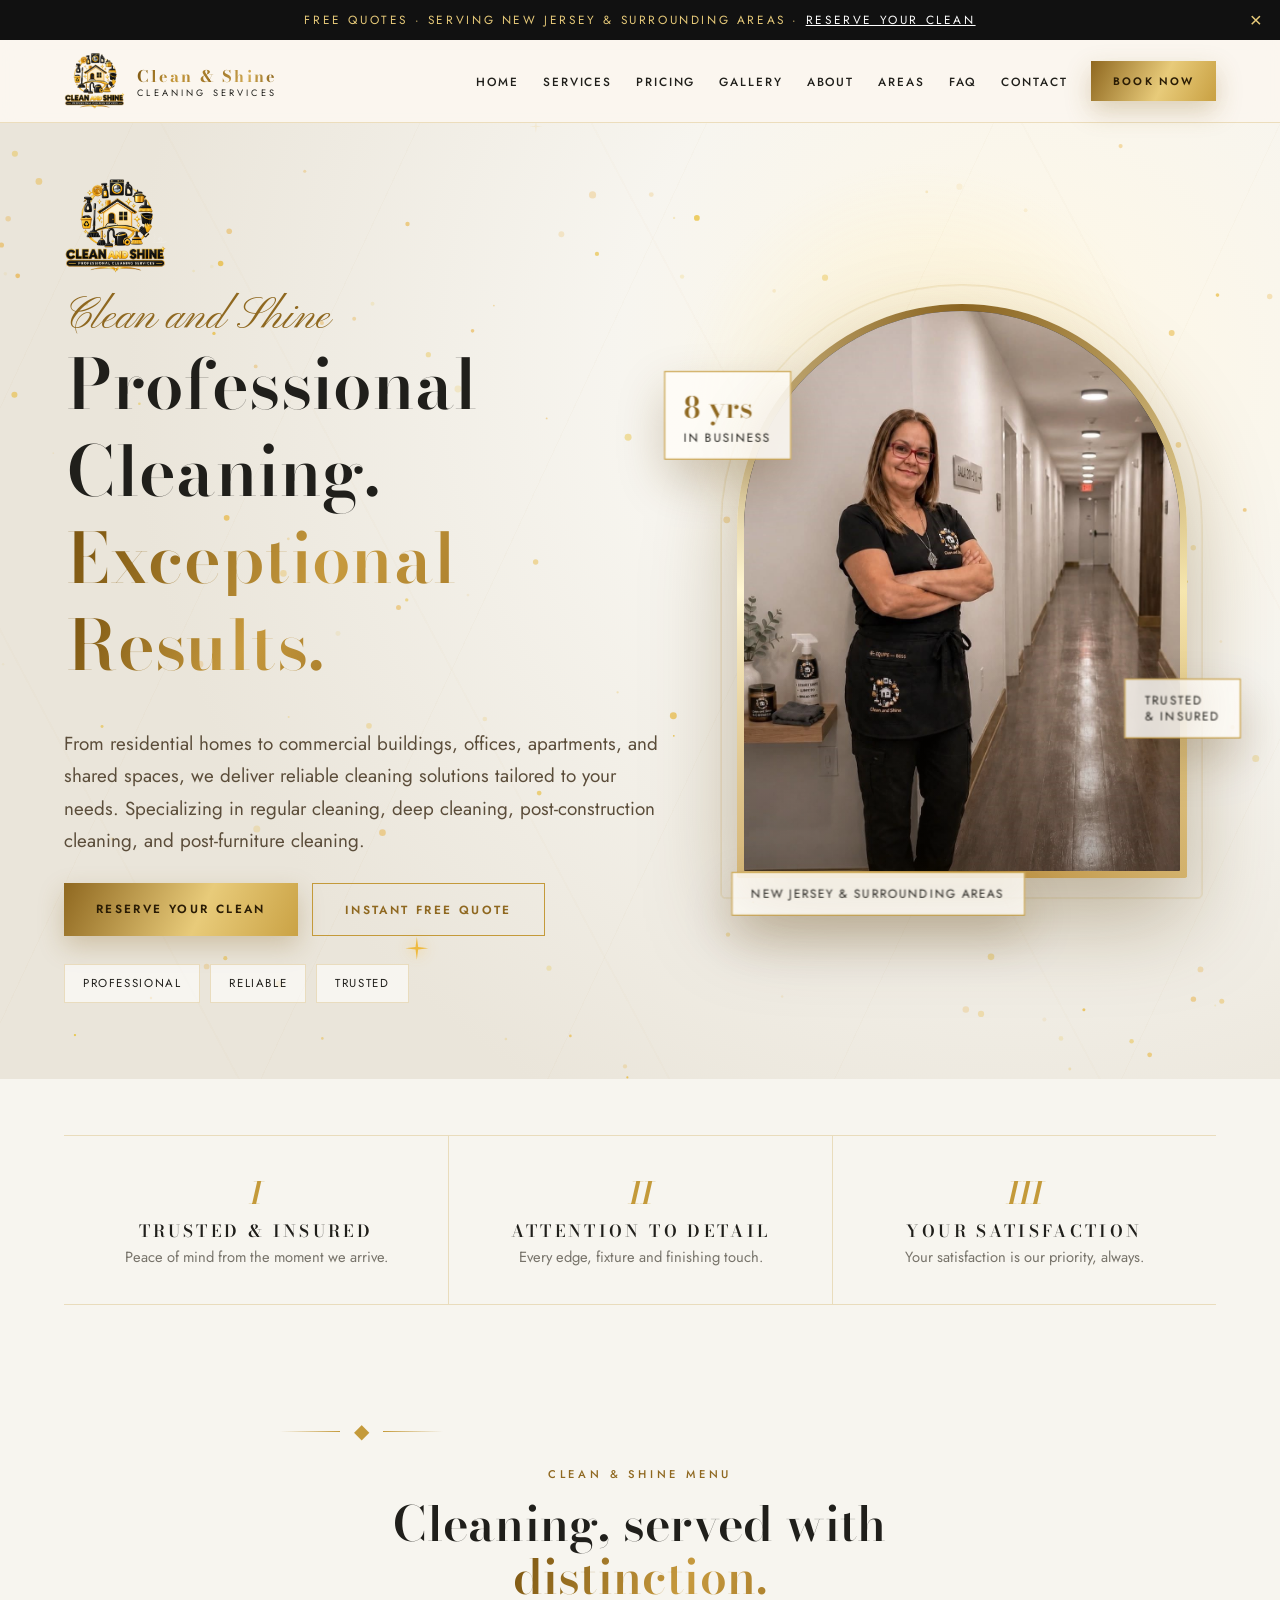
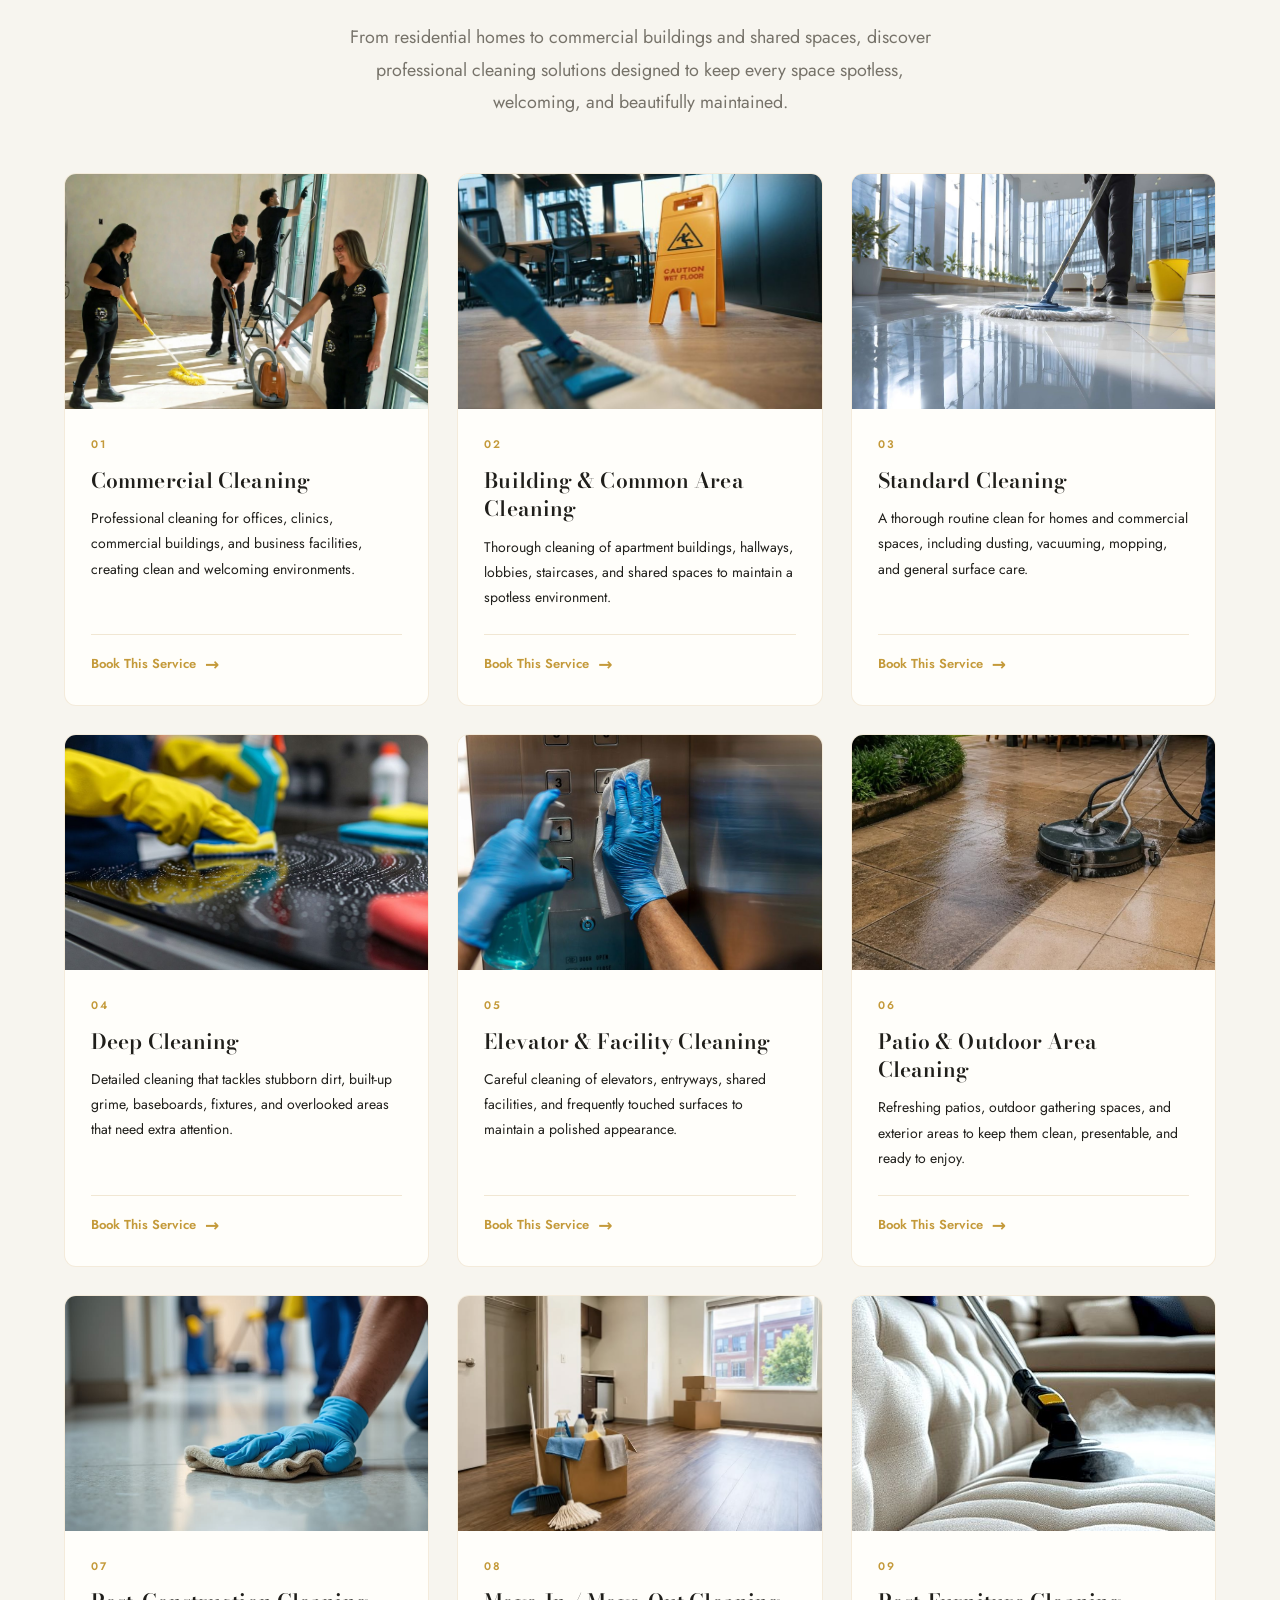
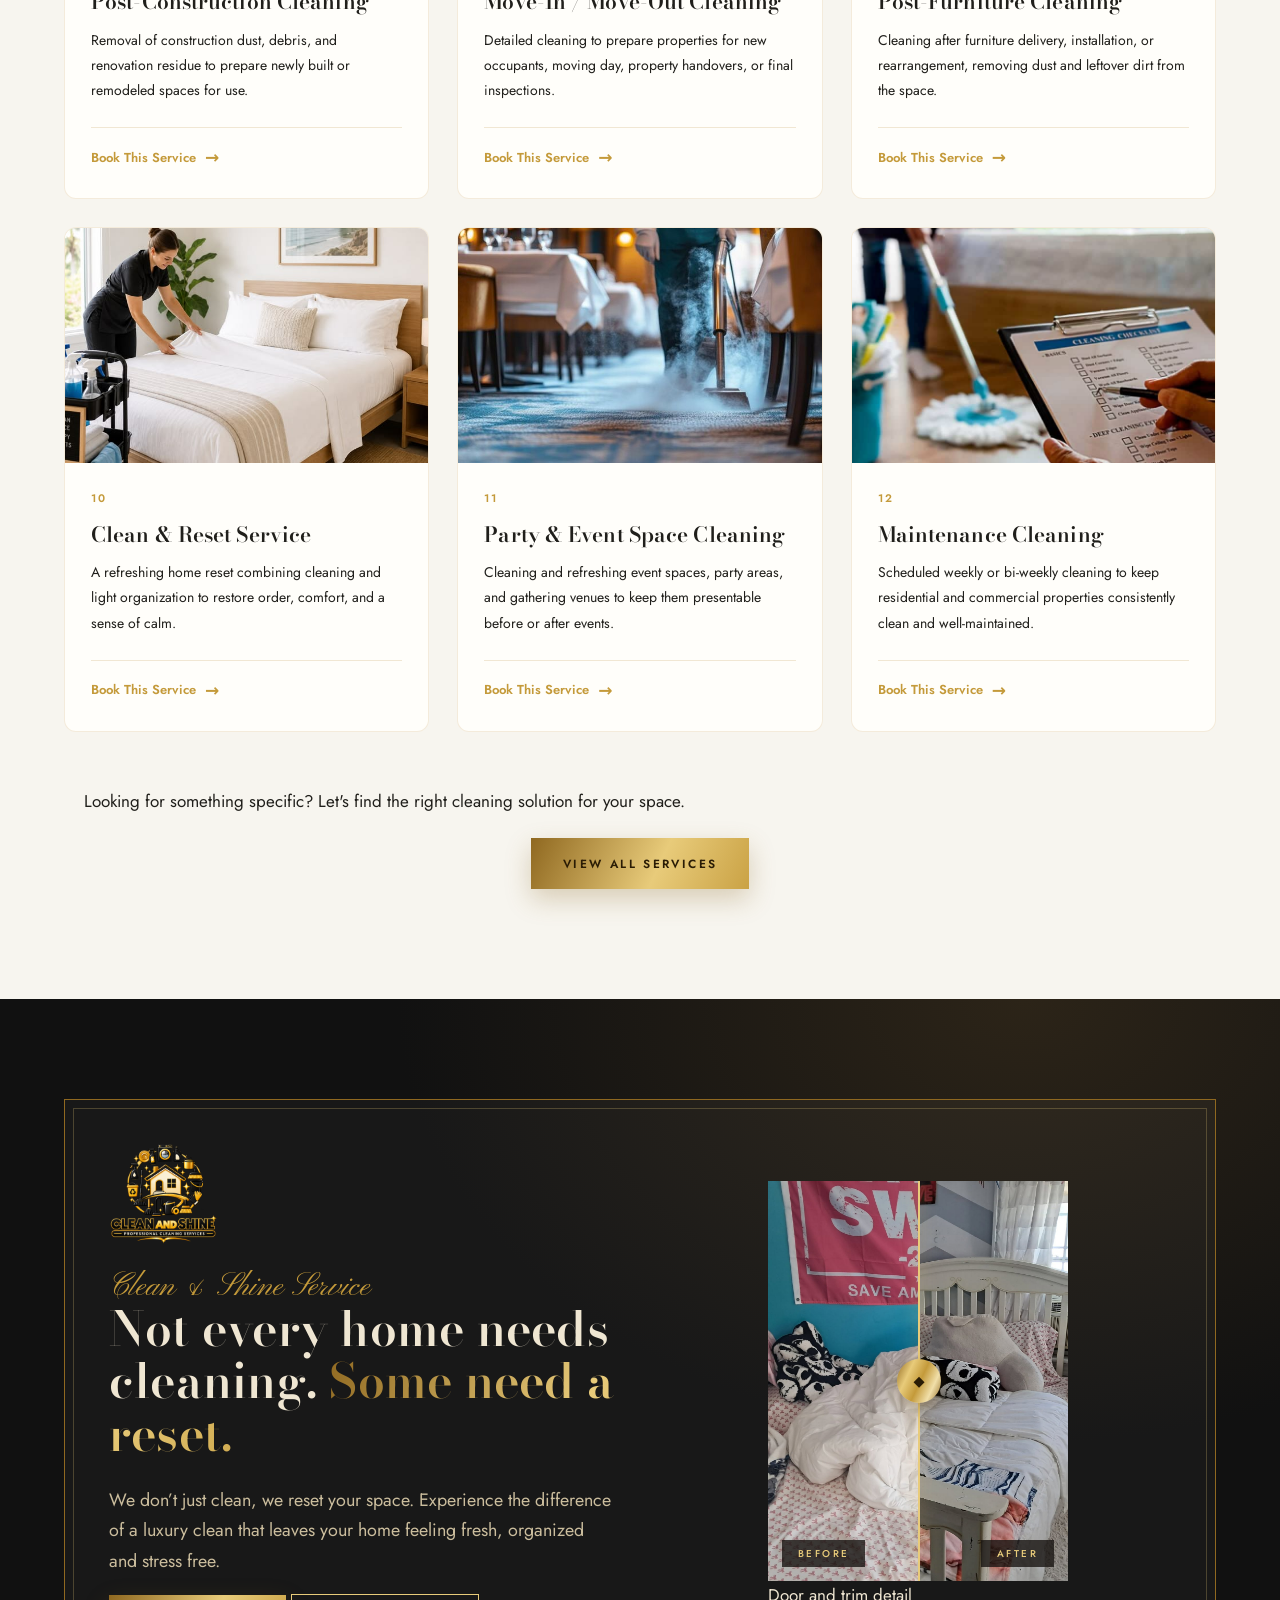
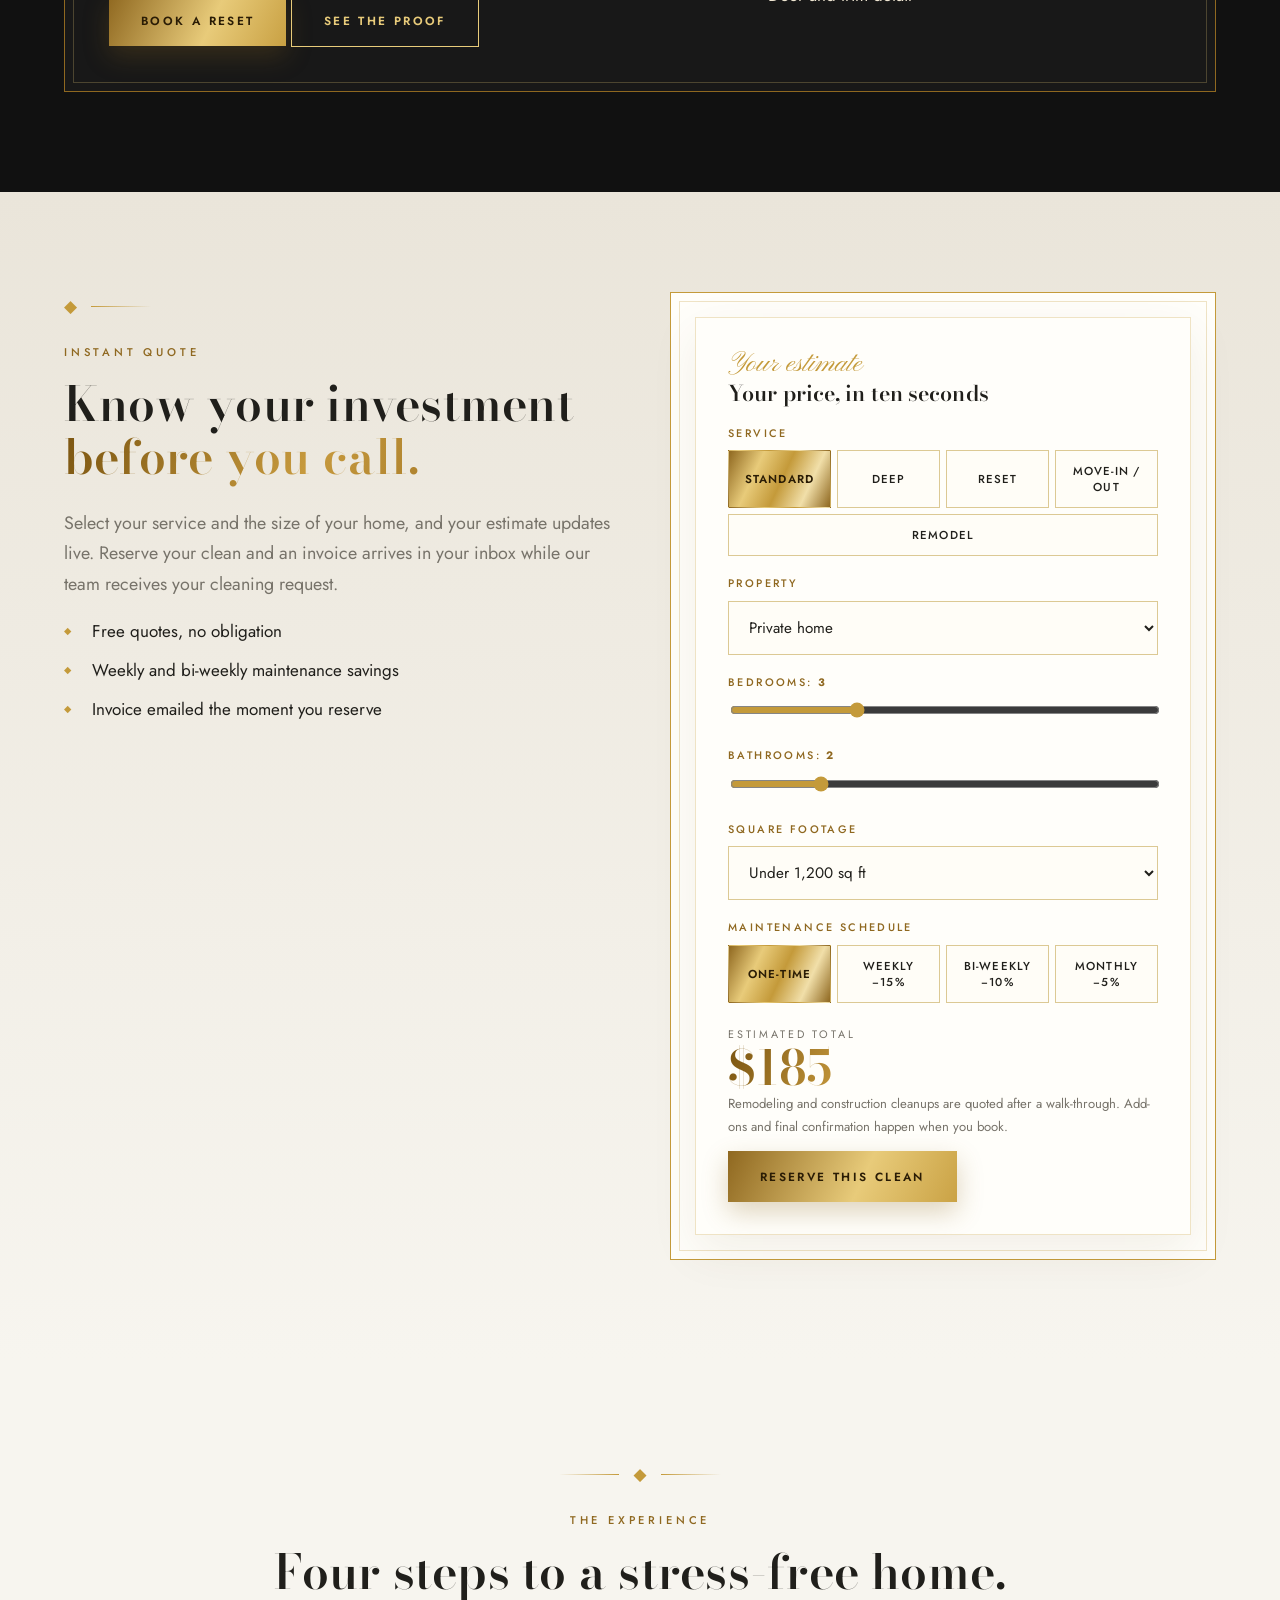
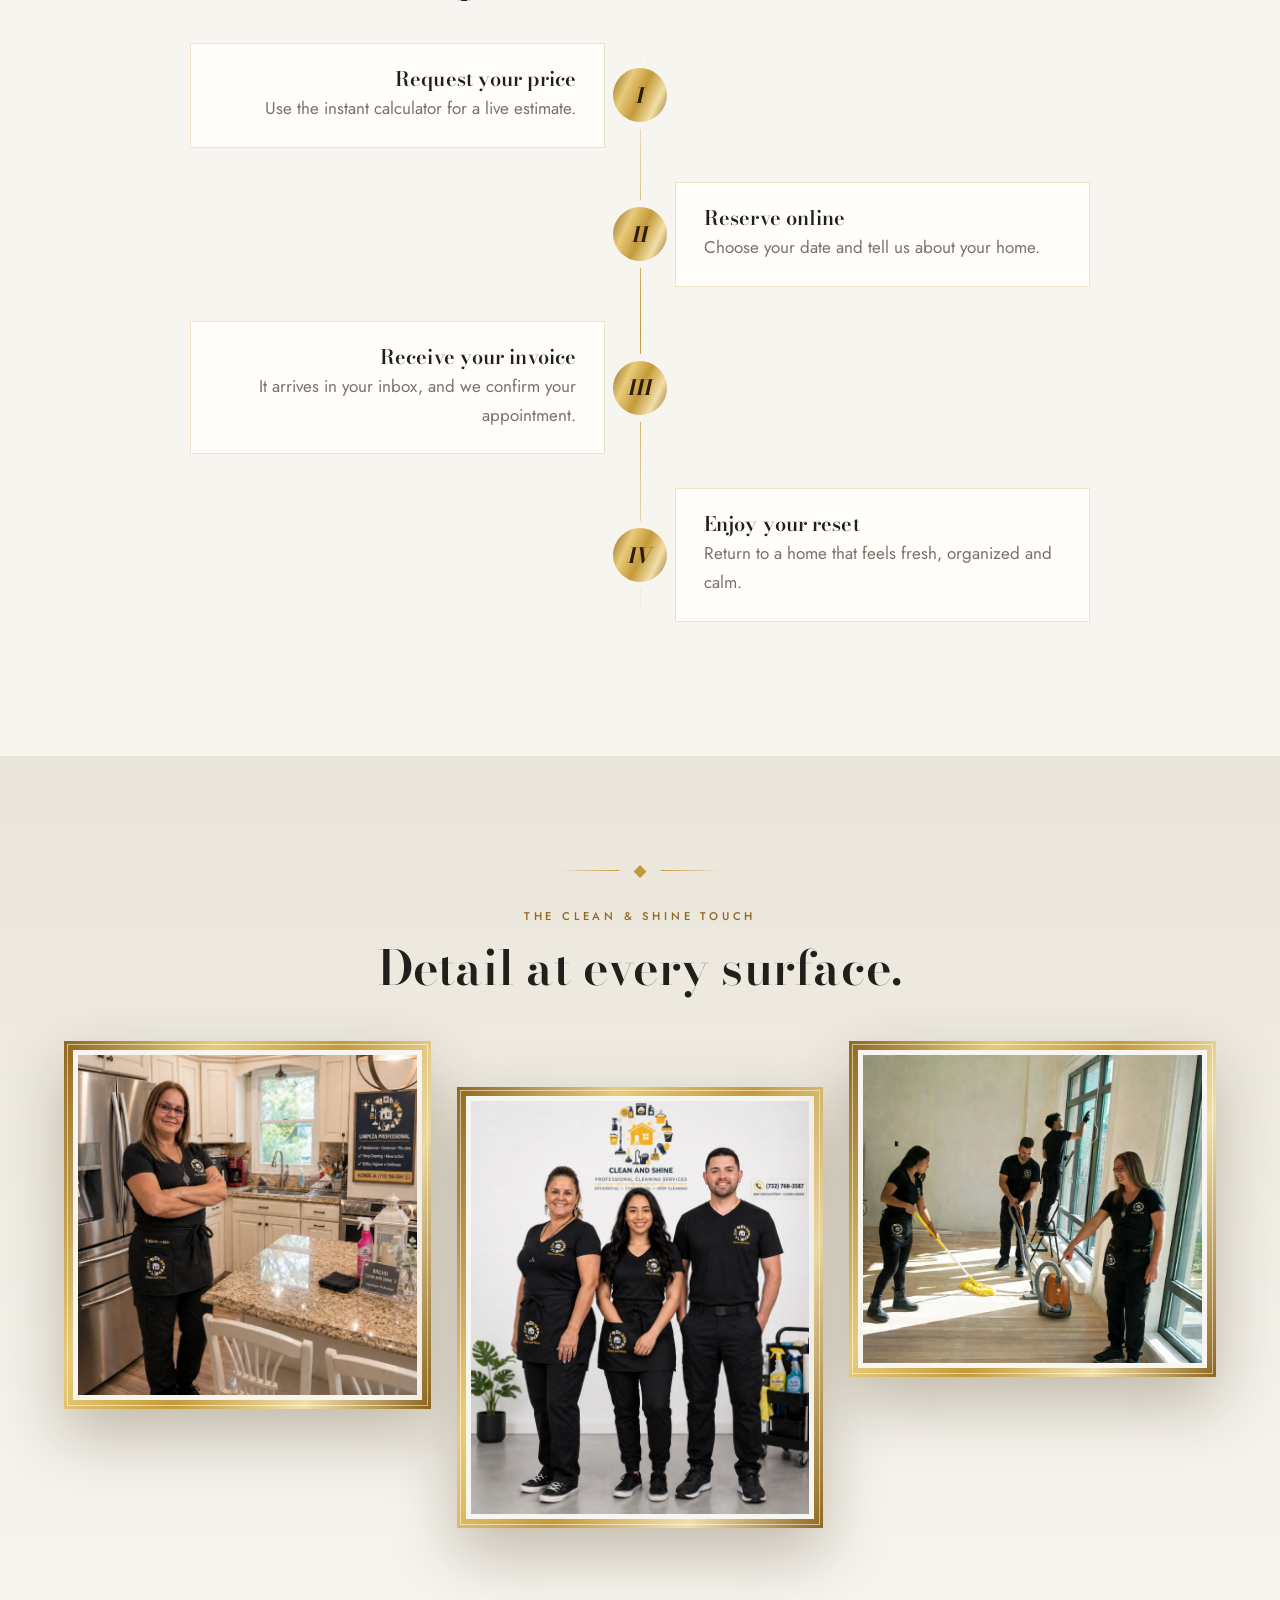
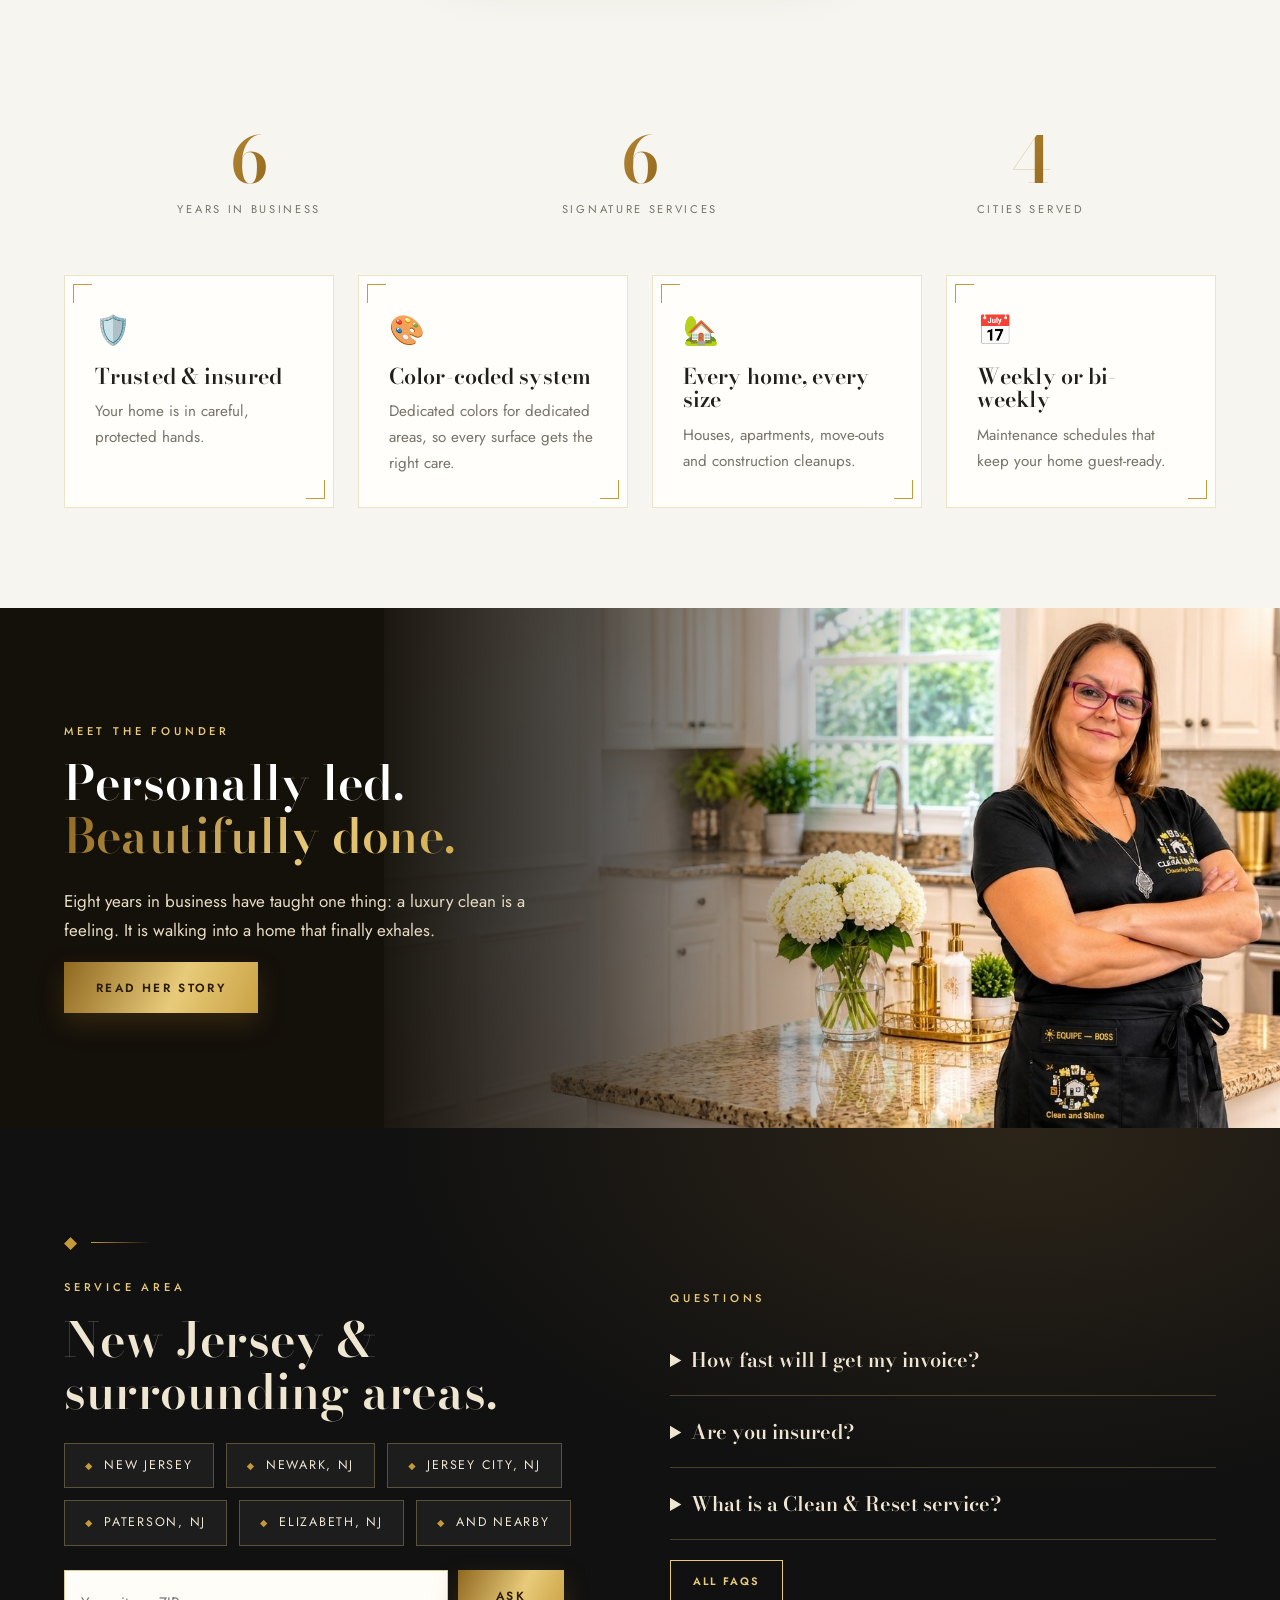
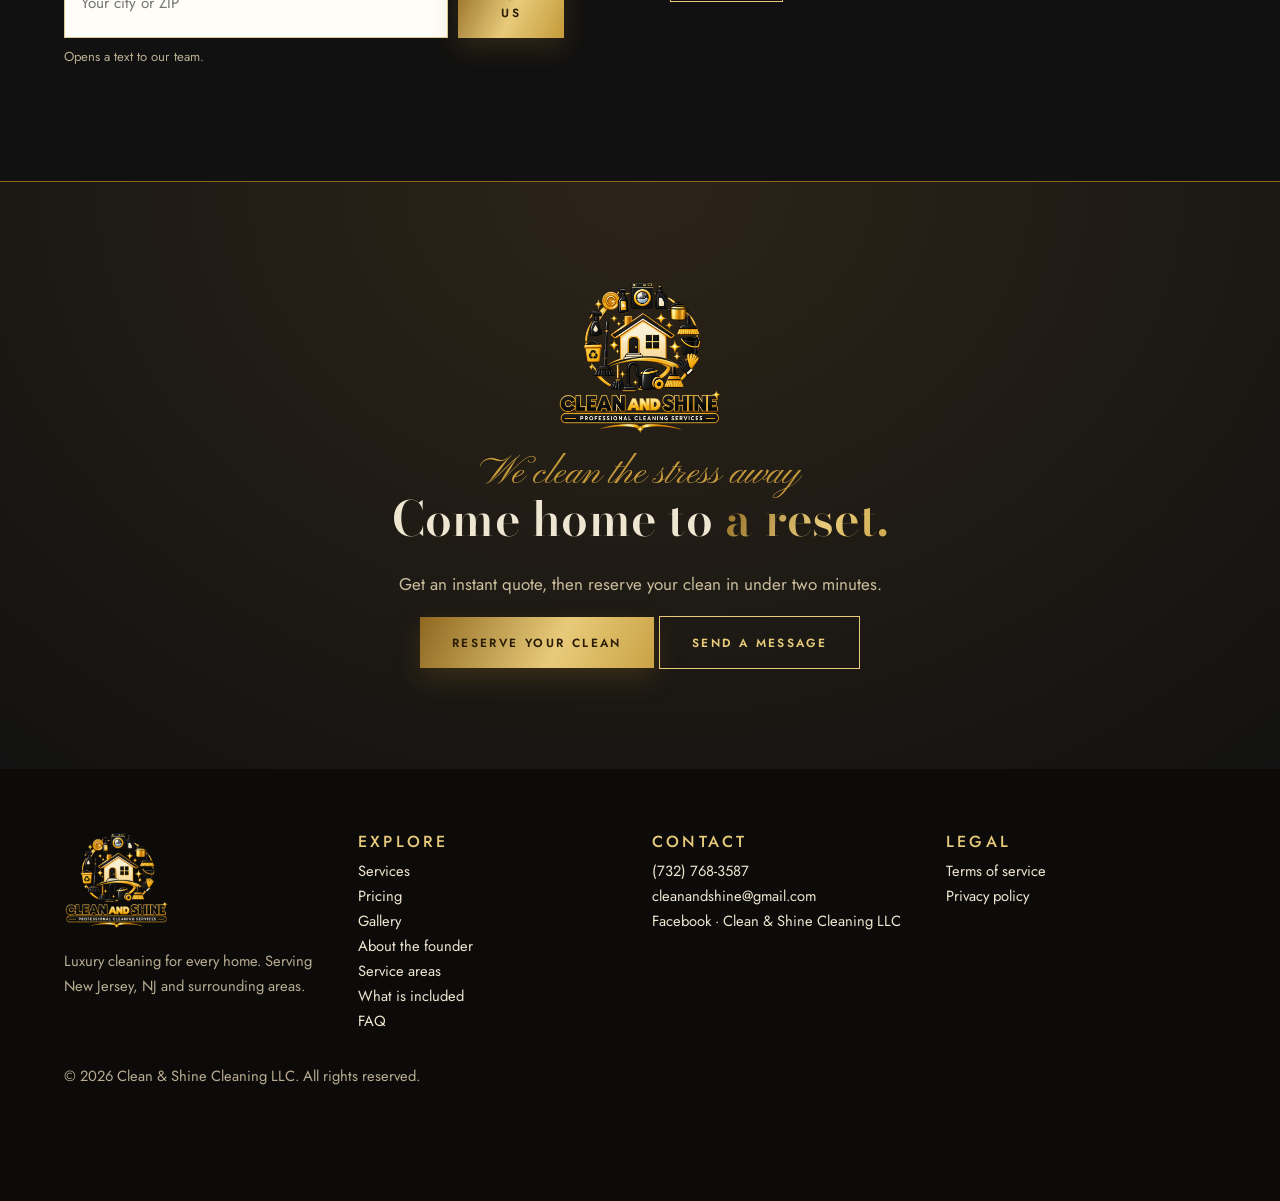
==== commit 0175f863: "create the service section" ====
--- a/index.html
+++ b/index.html
@@ -171,16 +171,20 @@
               >Clean and Shine</span
             >
             <h1 data-split>
-              We Clean the
-              <span class="gfw">Stress Away.</span>
+              Professional Cleaning.
+              <span class="gfw">Exceptional Results.</span>
             </h1>
             <p
               class="in lead"
               style="--d: 1.5s"
             >
-              Luxury cleaning for every home. Residential
-              cleaning, deep cleans and home resets across
-              New Jersey and surrounding areas.
+              From residential homes to commercial
+              buildings, offices, apartments, and shared
+              spaces, we deliver reliable cleaning solutions
+              tailored to your needs. Specializing in
+              regular cleaning, deep cleaning,
+              post-construction cleaning, and post-furniture
+              cleaning.
             </p>
             <div
               class="in"
@@ -199,7 +203,7 @@
               ><a
                 class="btn ghost"
                 href="index.html#quote"
-                >Instant quote</a
+                >Instant free quote</a
               >
             </div>
             <ul
@@ -267,117 +271,368 @@
           </div>
         </div>
       </section>
-      <section class="sec">
-        <div class="wrap split">
-          <div>
-            <div class="orn l">◆</div>
+
+      <section
+        class="sec services-section"
+        id="services"
+      >
+        <div class="wrap">
+          <!-- Section Heading -->
+          <div class="services-heading">
+            <div class="orn">◆</div>
             <span class="eyebrow"
               >clean &amp; shine menu</span
             >
+
             <h2>
               Cleaning, served with
               <span class="gold">distinction.</span>
             </h2>
+
             <p class="lead">
-              Choose the service that fits your home. Every
-              one is delivered with the same luxury
-              standard.
+              From residential homes to commercial buildings
+              and shared spaces, discover professional
+              cleaning solutions designed to keep every
+              space spotless, welcoming, and beautifully
+              maintained.
+            </p>
+          </div>
+
+          <!-- Services Grid -->
+          <div class="services-grid">
+            <!-- 01 Commercial Cleaning -->
+            <article class="service-card rv">
+              <div class="service-card__image">
+                <img
+                  src="images/cleanandshine.jpg"
+                  alt="Professional commercial office cleaning"
+                  loading="lazy"
+                />
+              </div>
+              <div class="service-card__content">
+                <span class="service-number">01</span>
+                <h3>Commercial Cleaning</h3>
+                <p>
+                  Professional cleaning for offices,
+                  clinics, commercial buildings, and
+                  business facilities, creating clean and
+                  welcoming environments.
+                </p>
+                <a
+                  href="book.html?svc=standard&freq=once&prop=commercial#form"
+                  class="service-link"
+                >
+                  Book This Service <span>→</span>
+                </a>
+              </div>
+            </article>
+
+            <!-- 02 Building & Common Area Cleaning -->
+            <article class="service-card rv">
+              <div class="service-card__image">
+                <img
+                  src="images/gallery/Common-area-cleaning.jpg"
+                  alt="Clean apartment building common area"
+                  loading="lazy"
+                />
+              </div>
+              <div class="service-card__content">
+                <span class="service-number">02</span>
+                <h3>Building &amp; Common Area Cleaning</h3>
+                <p>
+                  Thorough cleaning of apartment buildings,
+                  hallways, lobbies, staircases, and shared
+                  spaces to maintain a spotless environment.
+                </p>
+                <a
+                  href="book.html?svc=standard&freq=once&prop=apartment#form"
+                  class="service-link"
+                >
+                  Book This Service <span>→</span>
+                </a>
+              </div>
+            </article>
+
+            <!-- 03 Standard Cleaning -->
+            <article class="service-card rv">
+              <div class="service-card__image">
+                <img
+                  src="images/gallery/standard-cleaning.jpg"
+                  alt="Professional home cleaning"
+                  loading="lazy"
+                />
+              </div>
+              <div class="service-card__content">
+                <span class="service-number">03</span>
+                <h3>Standard Cleaning</h3>
+                <p>
+                  A thorough routine clean for homes and
+                  commercial spaces, including dusting,
+                  vacuuming, mopping, and general surface
+                  care.
+                </p>
+                <a
+                  href="book.html?svc=standard&freq=once&prop=home#form"
+                  class="service-link"
+                >
+                  Book This Service <span>→</span>
+                </a>
+              </div>
+            </article>
+
+            <!-- 04 Deep Cleaning -->
+            <article class="service-card rv">
+              <div class="service-card__image">
+                <img
+                  src="images/gallery/deep-cleaning.jpg"
+                  alt="Detailed bathroom deep cleaning"
+                  loading="lazy"
+                />
+              </div>
+              <div class="service-card__content">
+                <span class="service-number">04</span>
+                <h3>Deep Cleaning</h3>
+                <p>
+                  Detailed cleaning that tackles stubborn
+                  dirt, built-up grime, baseboards,
+                  fixtures, and overlooked areas that need
+                  extra attention.
+                </p>
+                <a
+                  href="book.html?svc=deep&freq=once&prop=home#form"
+                  class="service-link"
+                >
+                  Book This Service <span>→</span>
+                </a>
+              </div>
+            </article>
+
+            <!-- 05 Elevator Cleaning -->
+            <article class="service-card rv">
+              <div class="service-card__image">
+                <img
+                  src="images/gallery/elevator-cleaning.jpg"
+                  alt="Clean and polished elevator interior"
+                  loading="lazy"
+                />
+              </div>
+              <div class="service-card__content">
+                <span class="service-number">05</span>
+                <h3>Elevator &amp; Facility Cleaning</h3>
+                <p>
+                  Careful cleaning of elevators, entryways,
+                  shared facilities, and frequently touched
+                  surfaces to maintain a polished
+                  appearance.
+                </p>
+                <a
+                  href="book.html?svc=standard&freq=once&prop=commercial#form"
+                  class="service-link"
+                >
+                  Book This Service <span>→</span>
+                </a>
+              </div>
+            </article>
+
+            <!-- 06 Patio Cleaning -->
+            <article class="service-card rv">
+              <div class="service-card__image">
+                <img
+                  src="images/gallery/outdoor-cleaning.jpg"
+                  alt="Clean outdoor patio and gathering space"
+                  loading="lazy"
+                />
+              </div>
+              <div class="service-card__content">
+                <span class="service-number">06</span>
+                <h3>Patio &amp; Outdoor Area Cleaning</h3>
+                <p>
+                  Refreshing patios, outdoor gathering
+                  spaces, and exterior areas to keep them
+                  clean, presentable, and ready to enjoy.
+                </p>
+                <a
+                  href="book.html?svc=standard&freq=once&prop=home#form"
+                  class="service-link"
+                >
+                  Book This Service <span>→</span>
+                </a>
+              </div>
+            </article>
+
+            <!-- 07 Post Construction -->
+            <article class="service-card rv">
+              <div class="service-card__image">
+                <img
+                  src="images/gallery/post-construction-cleaning.jpg"
+                  alt="Post construction cleaning in a renovated home"
+                  loading="lazy"
+                />
+              </div>
+              <div class="service-card__content">
+                <span class="service-number">07</span>
+                <h3>Post-Construction Cleaning</h3>
+                <p>
+                  Removal of construction dust, debris, and
+                  renovation residue to prepare newly built
+                  or remodeled spaces for use.
+                </p>
+                <a
+                  href="book.html?svc=construct&freq=once&prop=home#form"
+                  class="service-link"
+                >
+                  Book This Service <span>→</span>
+                </a>
+              </div>
+            </article>
+
+            <!-- 08 Move In / Move Out -->
+            <article class="service-card rv">
+              <div class="service-card__image">
+                <img
+                  src="images/gallery/move-in-out-cleaning.jpg"
+                  alt="Clean and empty apartment ready for new occupants"
+                  loading="lazy"
+                />
+              </div>
+              <div class="service-card__content">
+                <span class="service-number">08</span>
+                <h3>Move-In / Move-Out Cleaning</h3>
+                <p>
+                  Detailed cleaning to prepare properties
+                  for new occupants, moving day, property
+                  handovers, or final inspections.
+                </p>
+                <a
+                  href="book.html?svc=move&freq=once&prop=home#form"
+                  class="service-link"
+                >
+                  Book This Service <span>→</span>
+                </a>
+              </div>
+            </article>
+
+            <!-- 09 Post Furniture Cleaning -->
+            <article class="service-card rv">
+              <div class="service-card__image">
+                <img
+                  src="images/gallery/post-furniture-cleaning.jpg"
+                  alt="Freshly cleaned furnished living room"
+                  loading="lazy"
+                />
+              </div>
+              <div class="service-card__content">
+                <span class="service-number">09</span>
+                <h3>Post-Furniture Cleaning</h3>
+                <p>
+                  Cleaning after furniture delivery,
+                  installation, or rearrangement, removing
+                  dust and leftover dirt from the space.
+                </p>
+                <a
+                  href="book.html?svc=standard&freq=once&prop=home#form"
+                  class="service-link"
+                >
+                  Book This Service <span>→</span>
+                </a>
+              </div>
+            </article>
+
+            <!-- 10 Clean & Reset -->
+            <article class="service-card rv">
+              <div class="service-card__image">
+                <img
+                  src="images/gallery/clean-and-reset.jpg"
+                  alt="Beautifully cleaned and organized living room"
+                  loading="lazy"
+                />
+              </div>
+              <div class="service-card__content">
+                <span class="service-number">10</span>
+                <h3>Clean &amp; Reset Service</h3>
+                <p>
+                  A refreshing home reset combining cleaning
+                  and light organization to restore order,
+                  comfort, and a sense of calm.
+                </p>
+                <a
+                  href="book.html?svc=reset&freq=once&prop=home#form"
+                  class="service-link"
+                >
+                  Book This Service <span>→</span>
+                </a>
+              </div>
+            </article>
+
+            <!-- 11 Party & Event Cleaning -->
+            <article class="service-card rv">
+              <div class="service-card__image">
+                <img
+                  src="images/gallery/event-space-cleaning.jpg"
+                  alt="Professional cleaning of an event venue"
+                  loading="lazy"
+                />
+              </div>
+              <div class="service-card__content">
+                <span class="service-number">11</span>
+                <h3>Party &amp; Event Space Cleaning</h3>
+                <p>
+                  Cleaning and refreshing event spaces,
+                  party areas, and gathering venues to keep
+                  them presentable before or after events.
+                </p>
+                <a
+                  href="book.html?svc=standard&freq=once&prop=commercial#form"
+                  class="service-link"
+                >
+                  Book This Service <span>→</span>
+                </a>
+              </div>
+            </article>
+
+            <!-- 12 Maintenance Cleaning -->
+            <article class="service-card rv">
+              <div class="service-card__image">
+                <img
+                  src="images/gallery/maintenance-cleaning.jpg"
+                  alt="Regular cleaning and maintenance of a property"
+                  loading="lazy"
+                />
+              </div>
+              <div class="service-card__content">
+                <span class="service-number">12</span>
+                <h3>Maintenance Cleaning</h3>
+                <p>
+                  Scheduled weekly or bi-weekly cleaning to
+                  keep residential and commercial properties
+                  consistently clean and well-maintained.
+                </p>
+                <a
+                  href="book.html?svc=standard&freq=weekly&prop=home#form"
+                  class="service-link"
+                >
+                  Book This Service <span>→</span>
+                </a>
+              </div>
+            </article>
+          </div>
+
+          <!-- Bottom CTA -->
+          <div class="services-footer">
+            <p>
+              Looking for something specific? Let's find the
+              right cleaning solution for your space.
             </p>
             <a
+              href="services.html"
               class="btn"
-              href="services.html"
-              >View all services</a
             >
-          </div>
-          <div>
-            <a
-              class="mi rv"
-              href="book.html?svc=standard&freq=once&prop=home#form"
-              ><span class="rn">I</span>
-              <div>
-                <h3>Standard Cleaning</h3>
-                <p>
-                  A polished, thorough clean for homes that
-                  deserve regular care.
-                </p>
-              </div>
-              <span class="ar">Reserve →</span></a
-            ><a
-              class="mi rv"
-              href="book.html?svc=deep&freq=once&prop=home#form"
-              ><span class="rn">II</span>
-              <div>
-                <h3>Deep Cleaning</h3>
-                <p>
-                  Baseboards, buildup and every detail the
-                  everyday clean skips.
-                </p>
-              </div>
-              <span class="ar">Reserve →</span></a
-            ><a
-              class="mi rv"
-              href="book.html?svc=reset&freq=once&prop=home#form"
-              ><span class="rn">III</span>
-              <div>
-                <h3>Clean &amp; Reset Service</h3>
-                <p>
-                  Not every home needs cleaning. Some need a
-                  reset: cleaned, organized and stress free.
-                </p>
-              </div>
-              <span class="ar">Reserve →</span></a
-            ><a
-              class="mi rv"
-              href="book.html?svc=move&freq=once&prop=home#form"
-              ><span class="rn">IV</span>
-              <div>
-                <h3>Move In / Move Out</h3>
-                <p>
-                  Spotless for handover, or ready for your
-                  first night.
-                </p>
-              </div>
-              <span class="ar">Reserve →</span></a
-            ><a
-              class="mi rv"
-              href="book.html?svc=standard&freq=weekly&prop=home#form"
-              ><span class="rn">V</span>
-              <div>
-                <h3>Maintenance Cleaning</h3>
-                <p>
-                  Weekly or bi-weekly care that keeps your
-                  home effortlessly fresh.
-                </p>
-              </div>
-              <span class="ar">Reserve →</span></a
-            ><a
-              class="mi rv"
-              href="book.html?svc=standard&freq=once&prop=apartment#form"
-              ><span class="rn">VI</span>
-              <div>
-                <h3>Apartment Cleaning</h3>
-                <p>
-                  Refined cleaning for apartments and condos
-                  of every size.
-                </p>
-              </div>
-              <span class="ar">Reserve →</span></a
-            ><a
-              class="mi rv"
-              href="book.html?svc=construct&freq=once&prop=home#form"
-              ><span class="rn">VII</span>
-              <div>
-                <h3>Remodeling &amp; Construction</h3>
-                <p>
-                  Post-project dust and debris cleared, so
-                  your new space truly shines.
-                </p>
-              </div>
-              <span class="ar">Reserve →</span></a
-            >
+              View All Services
+            </a>
           </div>
         </div>
       </section>
+
       <section class="sec dark">
         <div class="wrap">
           <div
--- a/css/style.css
+++ b/css/style.css
@@ -1794,7 +1794,7 @@
     transparent 72%
   );
 }
-@media (max-width: 800px) {
+@media (max-width: 700px) {
   .banner > img {
     width: 100%;
     opacity: 0.55;
@@ -1810,3 +1810,215 @@
 .banner .wrap {
   width: 100%;
 }
+
+/* ========================================
+   SERVICES SECTION
+======================================== */
+
+.services-section {
+  padding: 110px 0;
+}
+
+/* Section Heading */
+
+.services-heading {
+  max-width: 720px;
+  margin: 0 auto 55px;
+  text-align: center;
+}
+
+.services-heading .orn {
+  color: var(--gold);
+  margin-bottom: 16px;
+  font-size: 20px;
+}
+
+.services-heading .eyebrow {
+  display: block;
+  margin-bottom: 14px;
+}
+
+.services-heading h2 {
+  margin-bottom: 18px;
+}
+
+.services-heading .lead {
+  max-width: 620px;
+  margin: 0 auto;
+  line-height: 1.8;
+}
+
+/* Services Grid */
+
+.services-grid {
+  display: grid;
+  grid-template-columns: repeat(3, minmax(0, 1fr));
+  gap: 28px;
+  align-items: stretch;
+}
+
+/* Service Card */
+
+.service-card {
+  background: var(--paper);
+  border: 1px solid rgba(184, 138, 58, 0.16);
+  border-radius: 12px;
+  overflow: hidden;
+  display: flex;
+  flex-direction: column;
+  transition:
+    transform 0.35s ease,
+    box-shadow 0.35s ease,
+    border-color 0.35s ease;
+}
+
+.service-card:hover {
+  transform: translateY(-7px);
+  box-shadow: 0 18px 45px rgba(40, 30, 15, 0.1);
+  border-color: var(--gold);
+}
+
+/* Card Image */
+
+.service-card__image {
+  width: 100%;
+  height: 235px;
+  overflow: hidden;
+  background: var(--cream);
+}
+
+.service-card__image img {
+  width: 100%;
+  height: 100%;
+  display: block;
+  object-fit: cover;
+  transition: transform 0.6s ease;
+}
+
+.service-card:hover .service-card__image img {
+  transform: scale(1.06);
+}
+
+/* Card Content */
+
+.service-card__content {
+  padding: 26px;
+  display: flex;
+  flex-direction: column;
+  align-items: flex-start;
+  flex: 1;
+}
+
+.service-number {
+  font-size: 11px;
+  letter-spacing: 2px;
+  color: var(--gold);
+  font-weight: 600;
+  margin-bottom: 12px;
+}
+
+.service-card__content h3 {
+  font-size: 21px;
+  line-height: 1.35;
+  margin: 0 0 12px;
+  color: var(--ink);
+}
+
+.service-card__content p {
+  font-size: 14px;
+  line-height: 1.8;
+  color: var(--muted);
+  margin: 0 0 24px;
+}
+
+/* Card Link */
+
+.service-link {
+  display: inline-flex;
+  align-items: center;
+  gap: 9px;
+  margin-top: auto;
+  padding-top: 15px;
+  color: var(--gold);
+  font-size: 13px;
+  font-weight: 600;
+  text-decoration: none;
+  border-top: 1px solid rgba(184, 138, 58, 0.2);
+  width: 100%;
+  transition: gap 0.3s ease;
+}
+
+.service-link:hover {
+  gap: 15px;
+}
+
+.service-link span {
+  font-size: 17px;
+}
+
+/* Bottom CTA */
+
+.services-footer {
+  text-align: center;
+  margin-top: 55px;
+}
+
+.services-footer p {
+  color: var(--muted);
+  margin-bottom: 22px;
+  line-height: 1.7;
+}
+
+/* ========================================
+   RESPONSIVE DESIGN
+======================================== */
+
+/* Tablets */
+
+@media (max-width: 992px) {
+  .services-grid {
+    grid-template-columns: repeat(2, minmax(0, 1fr));
+    gap: 22px;
+  }
+
+  .service-card__image {
+    height: 220px;
+  }
+
+  .services-section {
+    padding: 85px 0;
+  }
+}
+
+/* Mobile */
+
+@media (max-width: 600px) {
+  .services-section {
+    padding: 70px 0;
+  }
+
+  .services-heading {
+    margin-bottom: 38px;
+  }
+
+  .services-grid {
+    grid-template-columns: 1fr;
+    gap: 22px;
+  }
+
+  .service-card__image {
+    height: 230px;
+  }
+
+  .service-card__content {
+    padding: 23px;
+  }
+
+  .service-card__content h3 {
+    font-size: 20px;
+  }
+
+  .services-footer {
+    margin-top: 38px;
+  }
+}
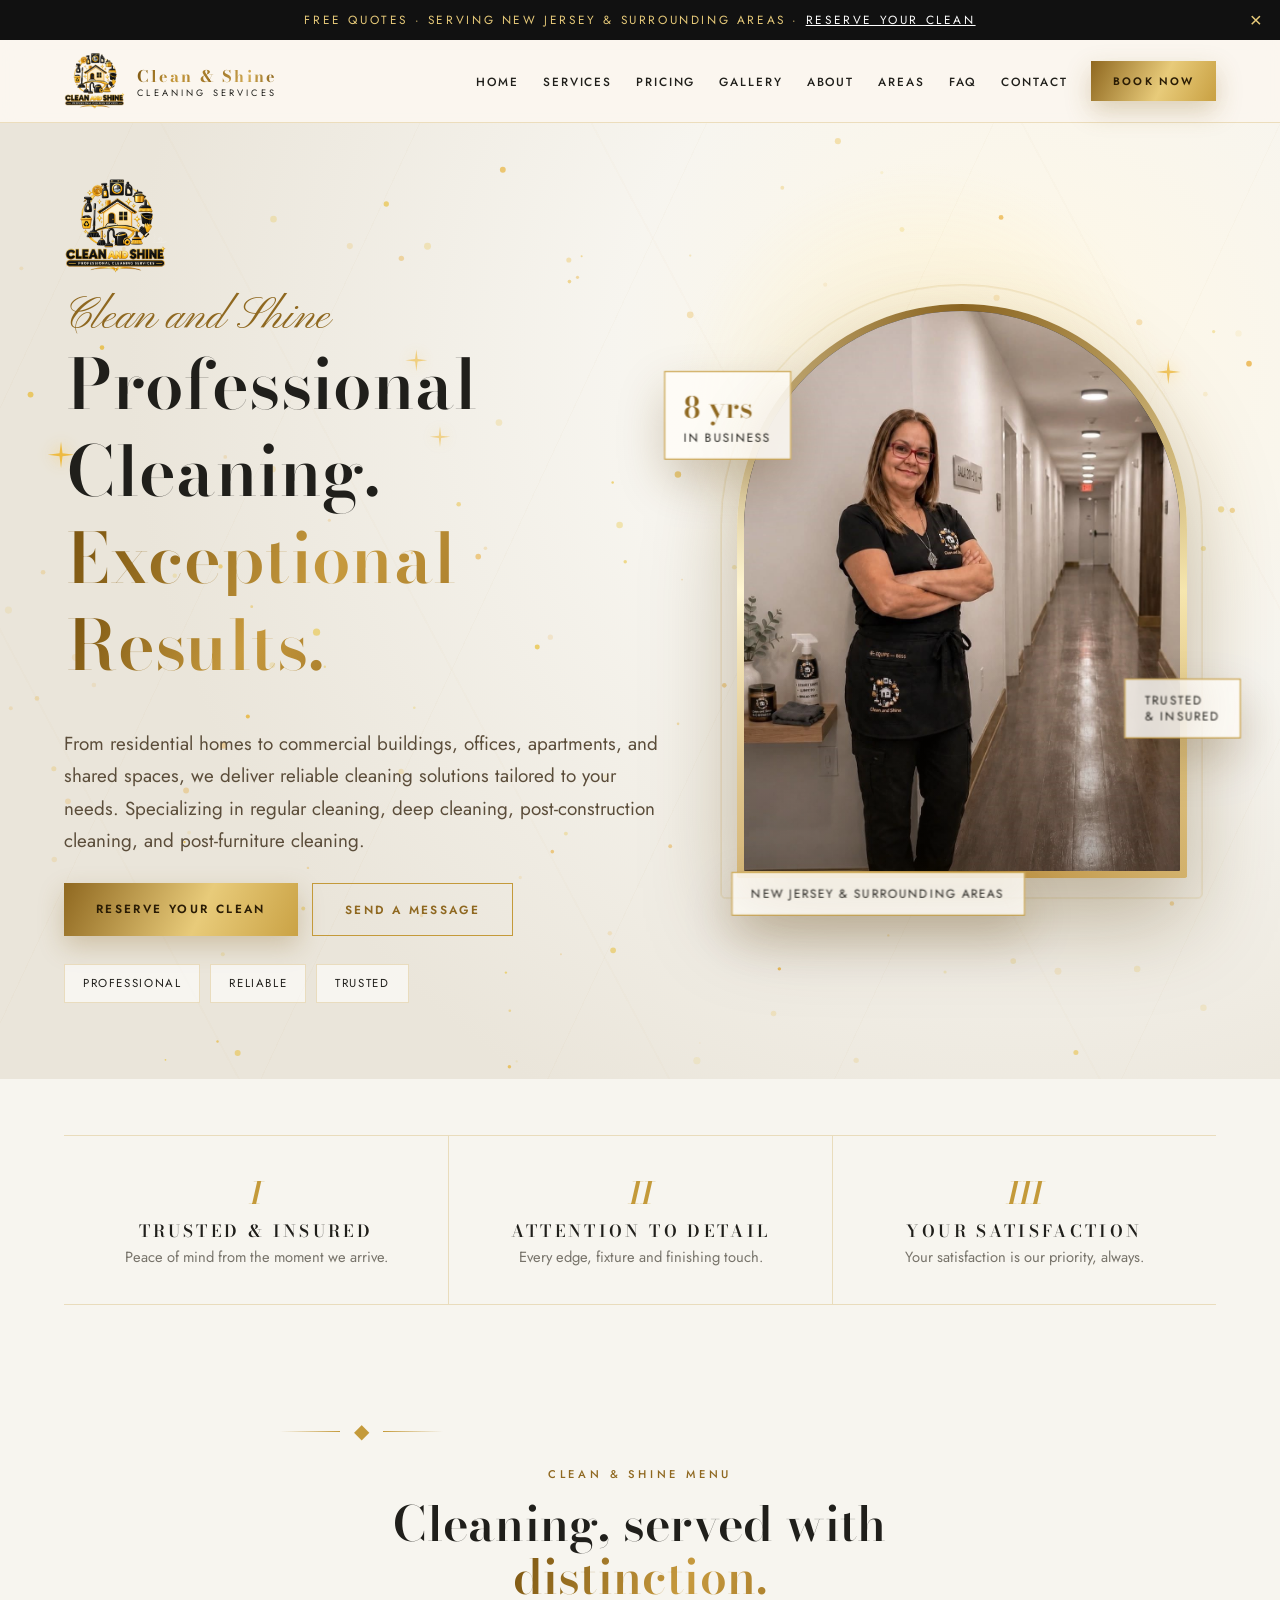
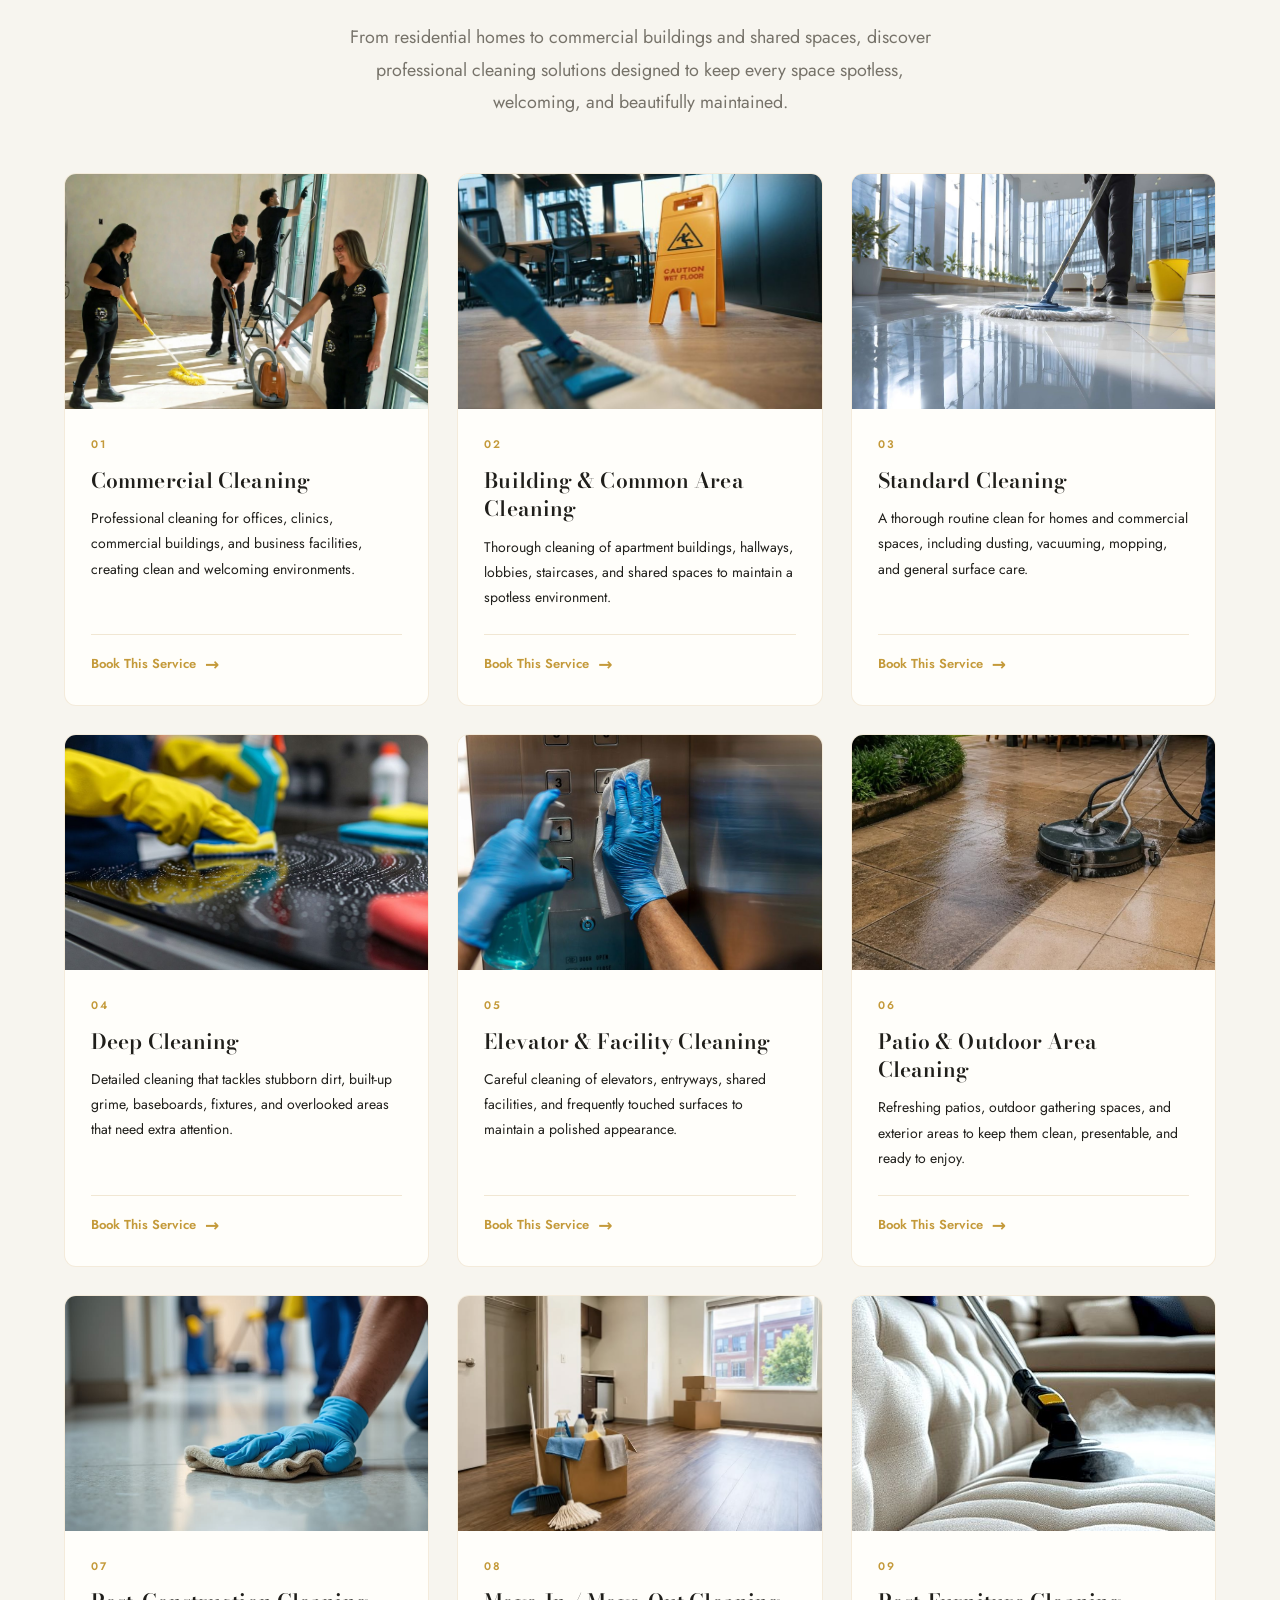
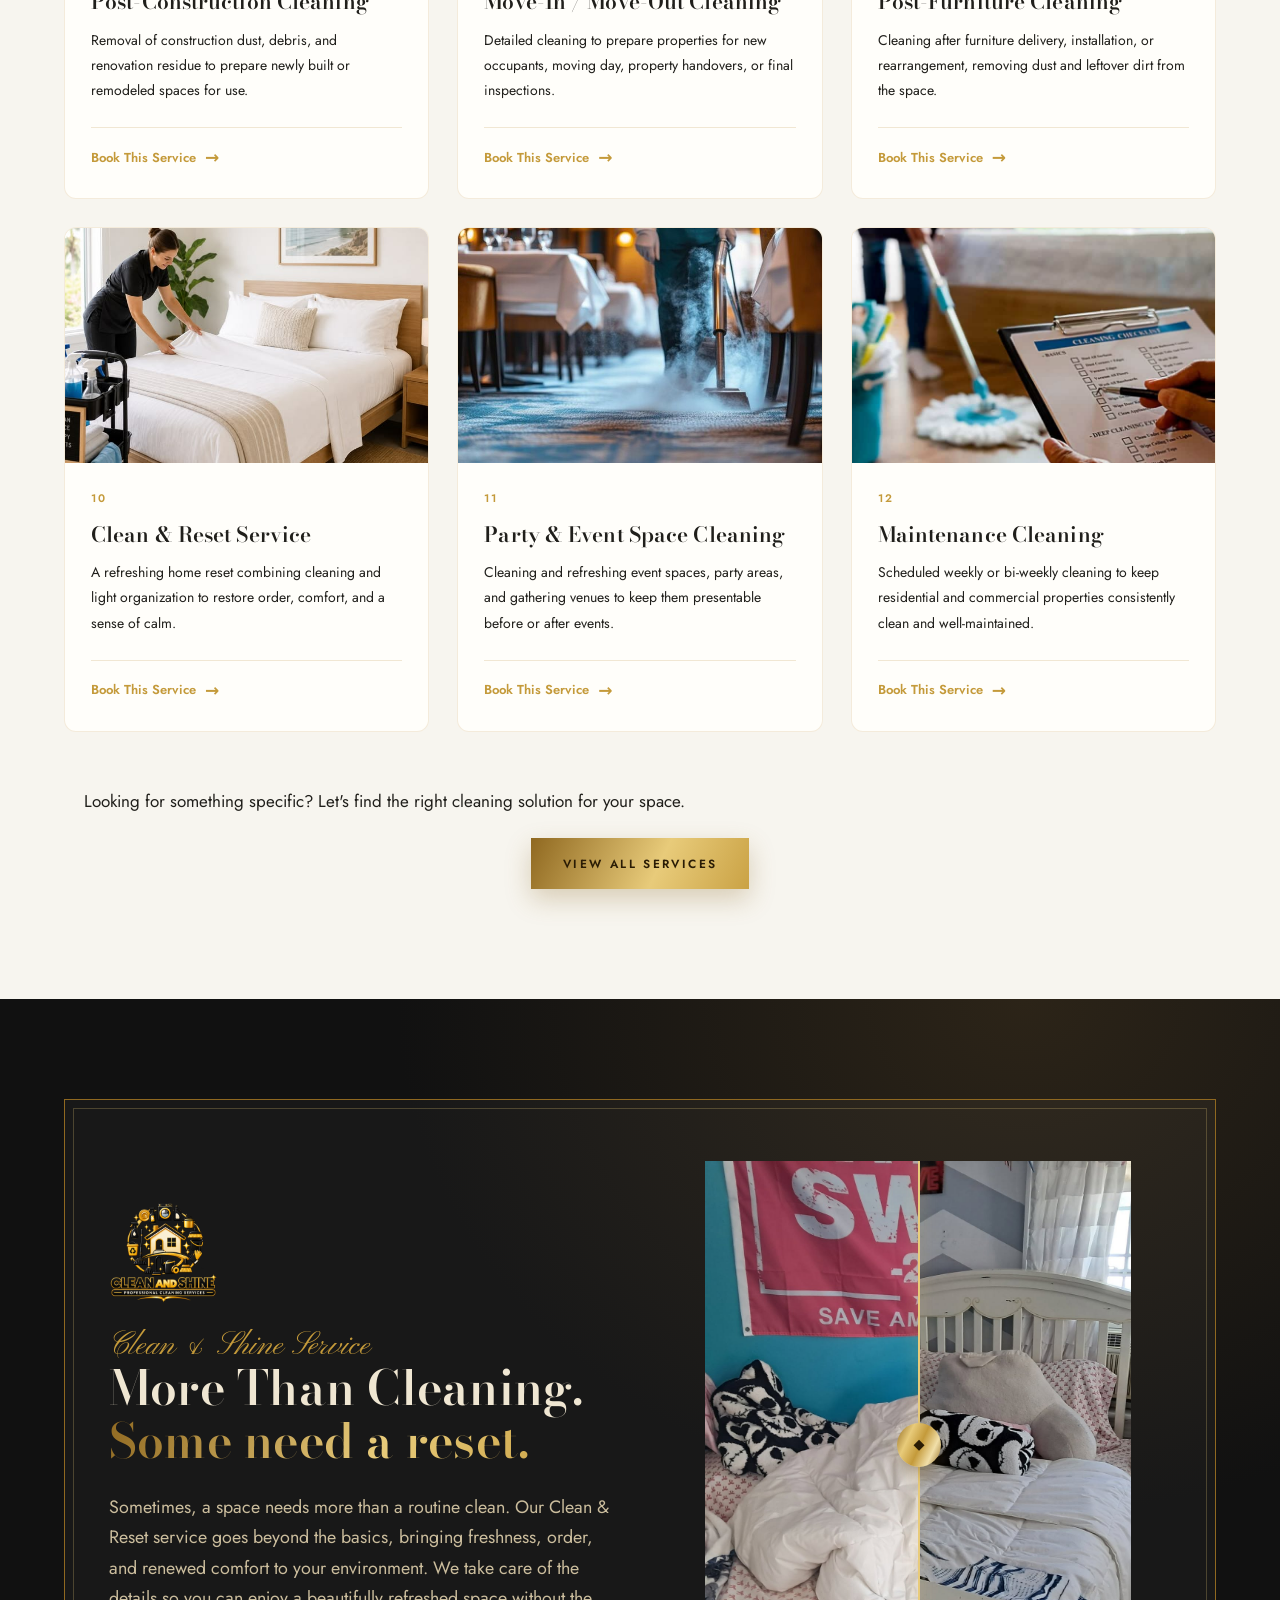
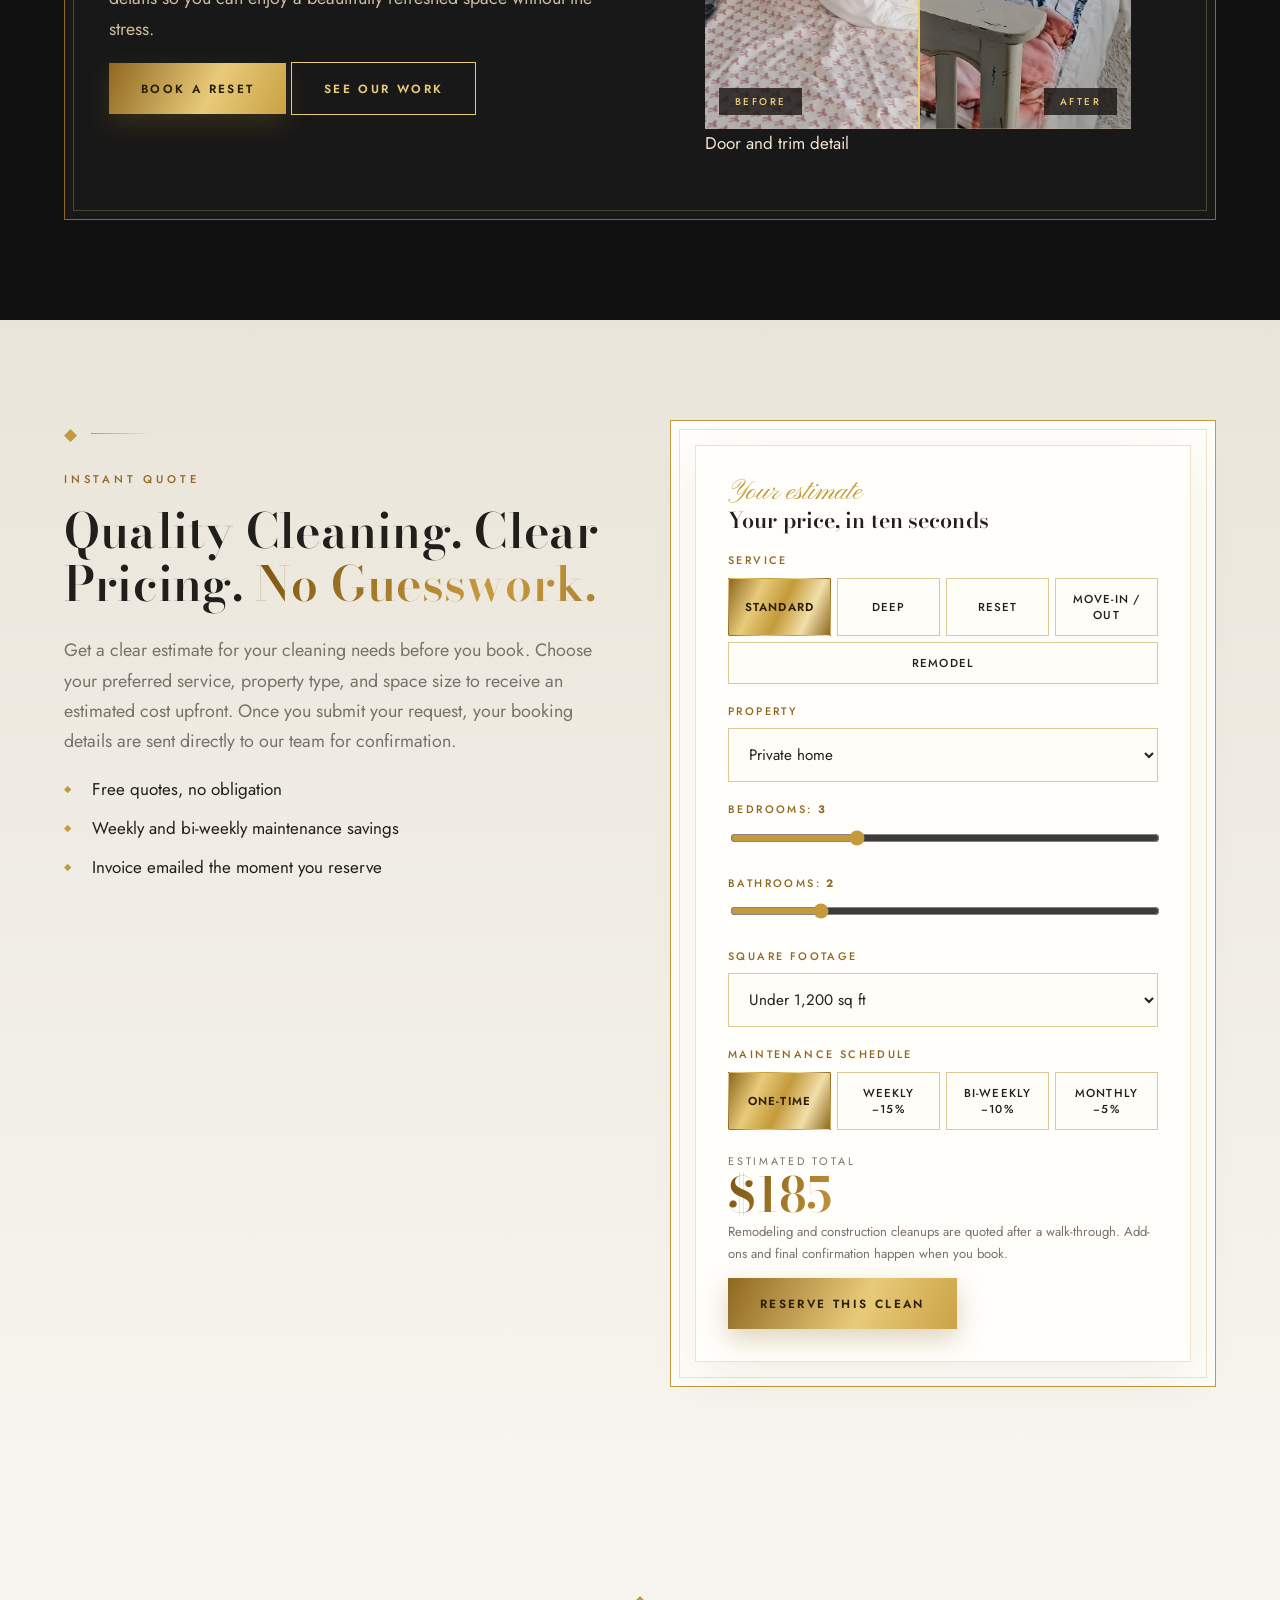
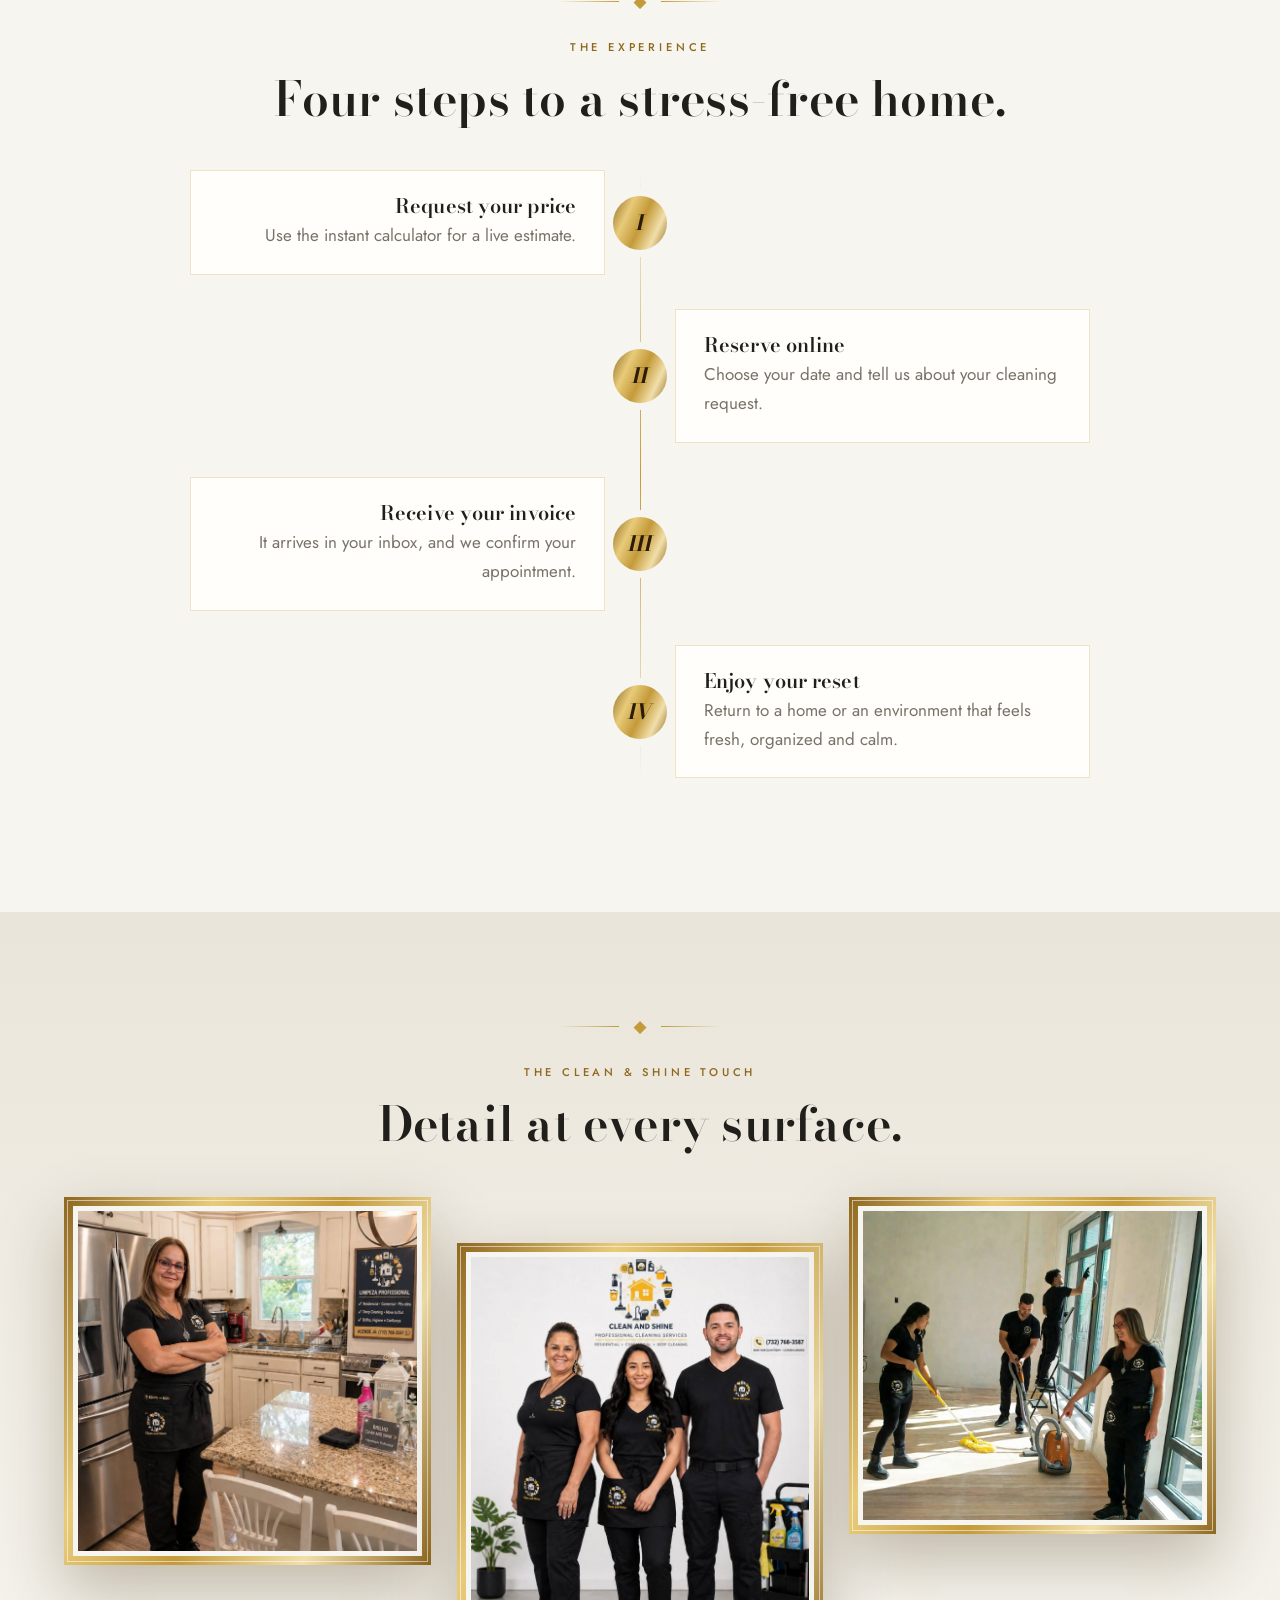
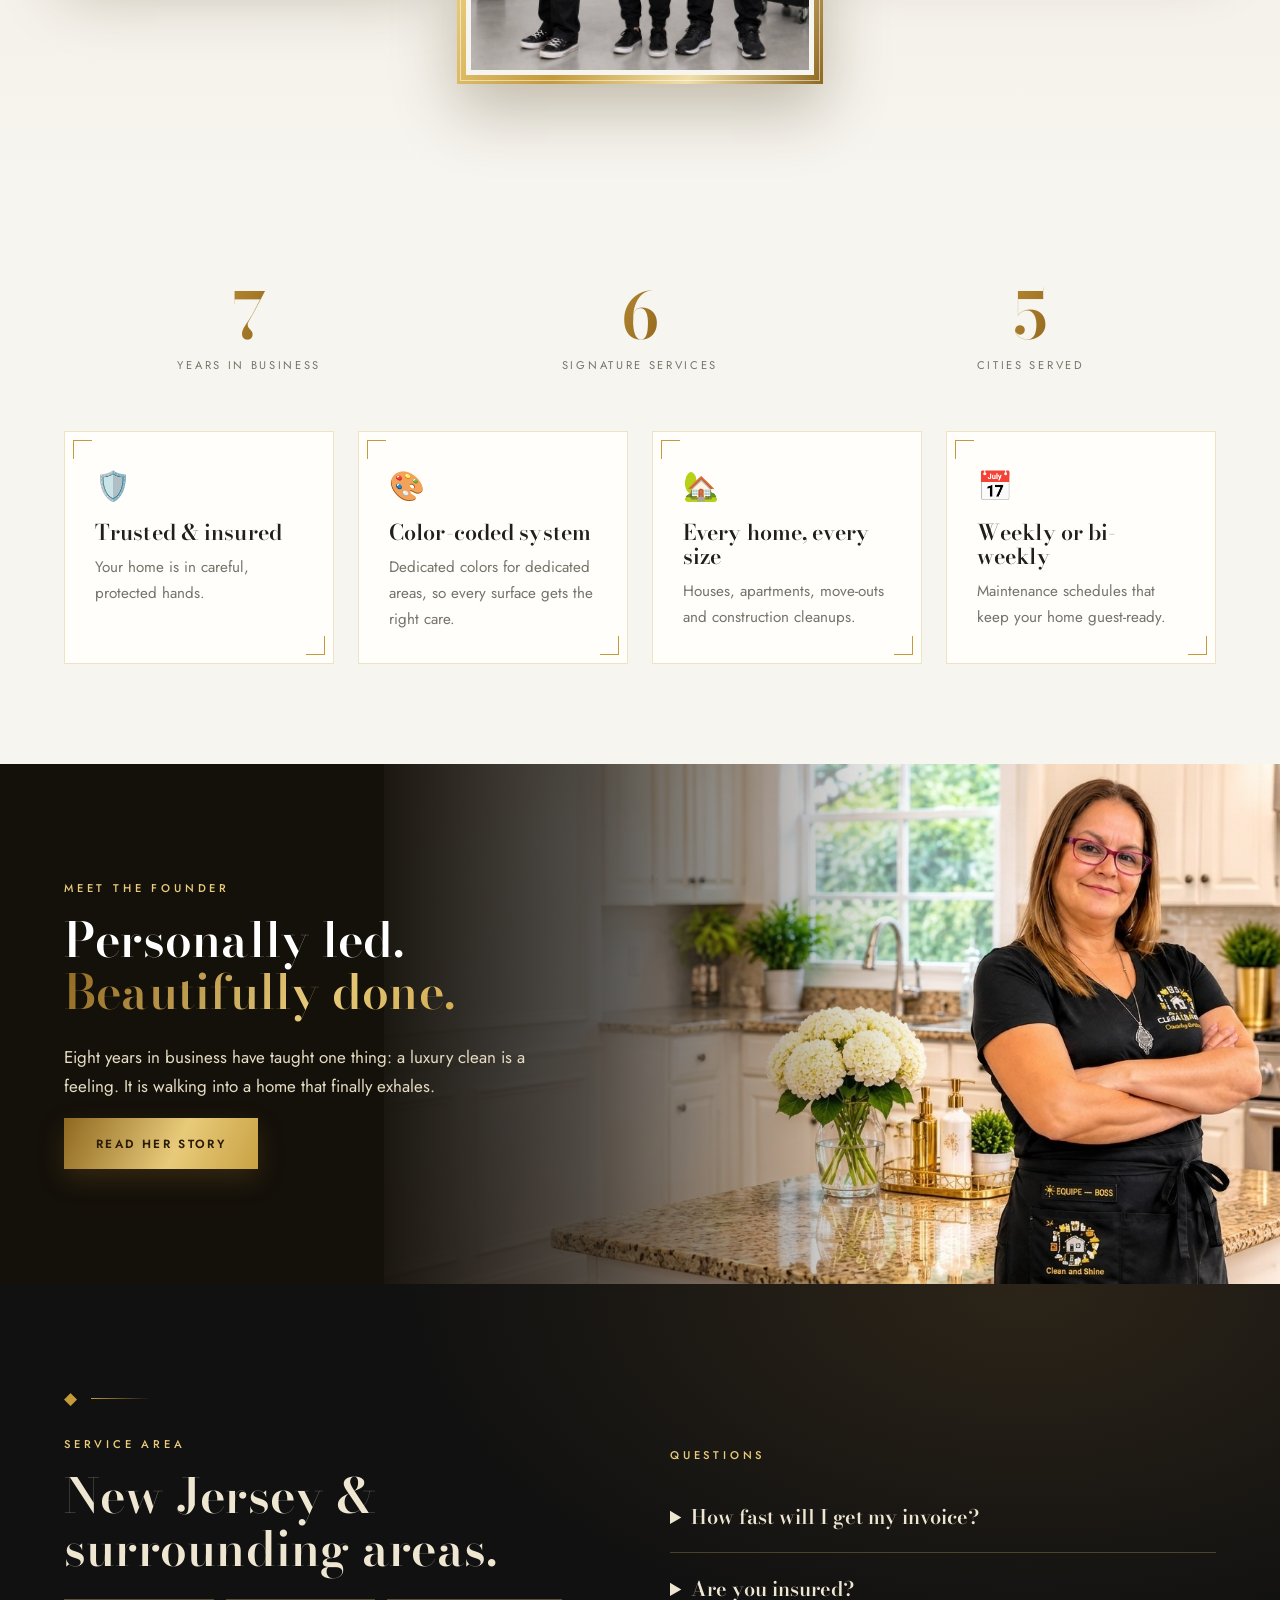
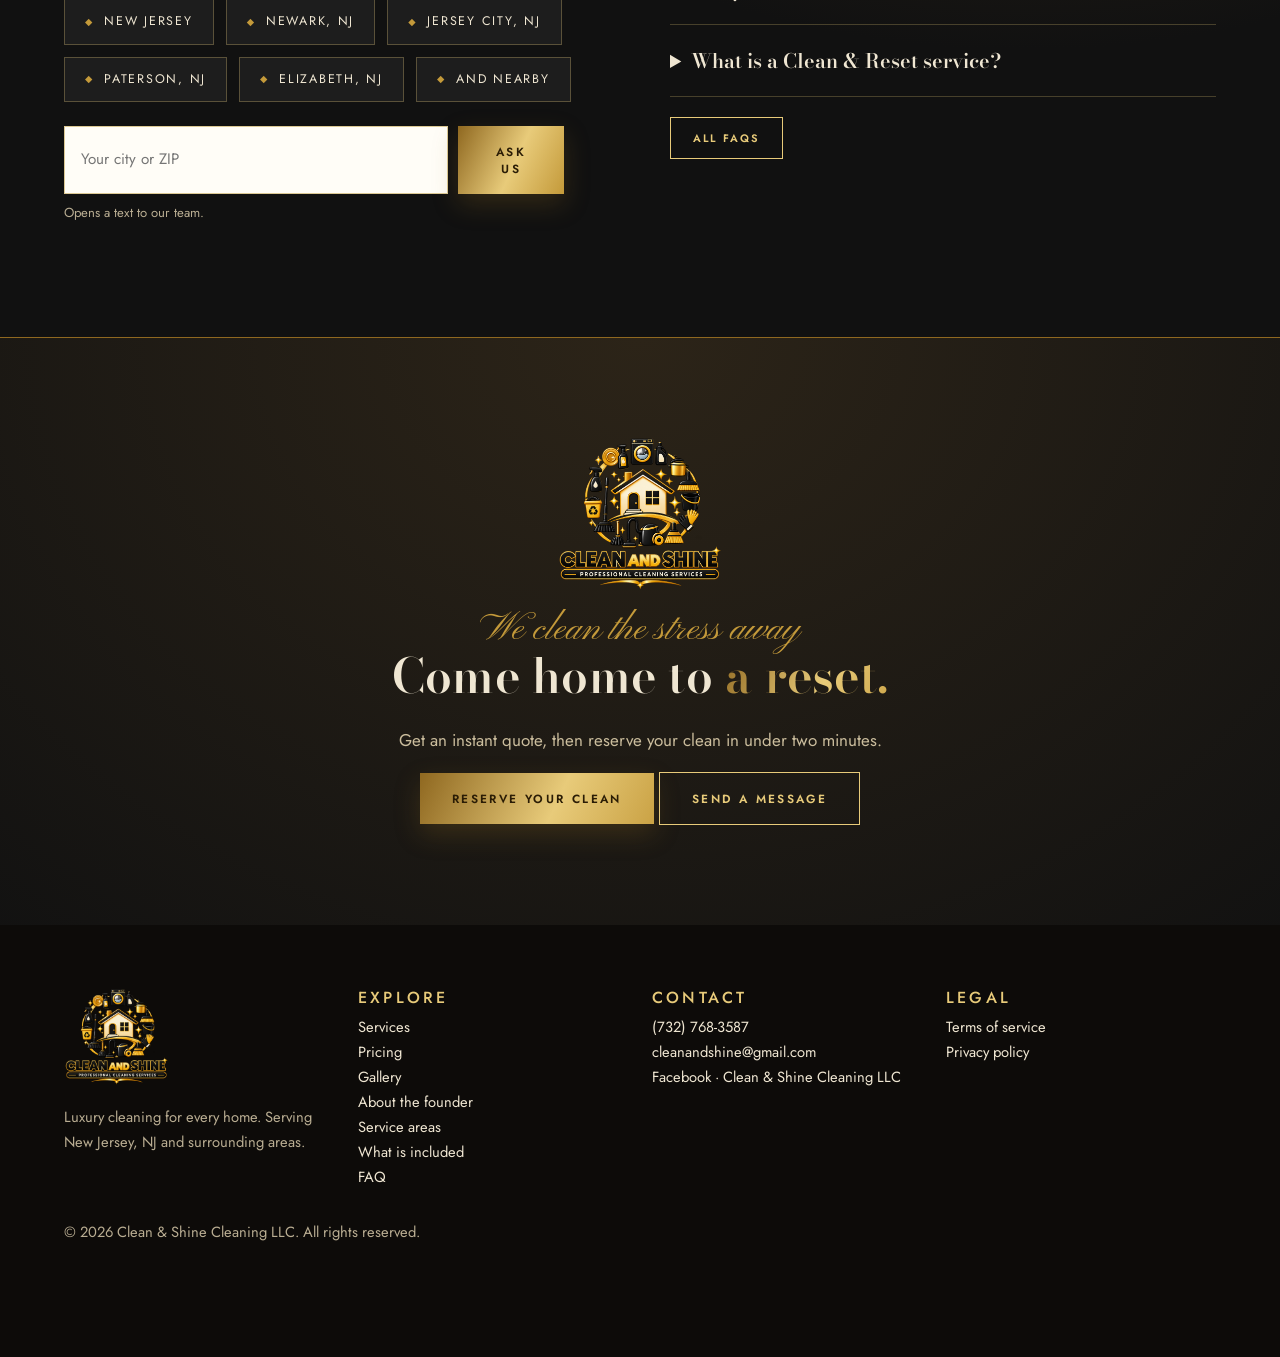
==== commit 7d83e75f: "made some corrections on the homepage" ====
--- a/index.html
+++ b/index.html
@@ -202,8 +202,8 @@
                 >Reserve your clean</a
               ><a
                 class="btn ghost"
-                href="index.html#quote"
-                >Instant free quote</a
+                href="https://wa.me/17327683587"
+                >Send a message</a
               >
             </div>
             <ul
@@ -650,14 +650,17 @@
                 >Clean &amp; Shine Service</span
               >
               <h2>
-                Not every home needs cleaning.
+                More Than Cleaning.
                 <span class="gold">Some need a reset.</span>
               </h2>
               <p class="lead">
-                We don’t just clean, we reset your space.
-                Experience the difference of a luxury clean
-                that leaves your home feeling fresh,
-                organized and stress free.
+                Sometimes, a space needs more than a routine
+                clean. Our Clean & Reset service goes beyond
+                the basics, bringing freshness, order, and
+                renewed comfort to your environment. We take
+                care of the details so you can enjoy a
+                beautifully refreshed space without the
+                stress.
               </p>
               <a
                 class="btn"
@@ -667,12 +670,12 @@
               <a
                 class="btn ghost"
                 href="gallery.html"
-                >See the proof</a
+                >See Our Work</a
               >
             </div>
             <div
               style="
-                max-width: 380px;
+                max-width: 600px;
                 justify-self: center;
                 width: 100%;
               "
@@ -728,14 +731,16 @@
             <div class="orn l">◆</div>
             <span class="eyebrow">Instant quote</span>
             <h2>
-              Know your investment
-              <span class="gold">before you call.</span>
+              Quality Cleaning. Clear Pricing.
+              <span class="gold">No Guesswork.</span>
             </h2>
             <p class="lead">
-              Select your service and the size of your home,
-              and your estimate updates live. Reserve your
-              clean and an invoice arrives in your inbox
-              while our team receives your cleaning request.
+              Get a clear estimate for your cleaning needs
+              before you book. Choose your preferred
+              service, property type, and space size to
+              receive an estimated cost upfront. Once you
+              submit your request, your booking details are
+              sent directly to our team for confirmation.
             </p>
             <ul class="tick">
               <li>Free quotes, no obligation</li>
@@ -884,7 +889,7 @@
                 <h3>Reserve online</h3>
                 <p>
                   Choose your date and tell us about your
-                  home.
+                  cleaning request.
                 </p>
               </div>
               <div class="dot">II</div>
@@ -903,8 +908,8 @@
               <div class="box">
                 <h3>Enjoy your reset</h3>
                 <p>
-                  Return to a home that feels fresh,
-                  organized and calm.
+                  Return to a home or an environment that
+                  feels fresh, organized and calm.
                 </p>
               </div>
               <div class="dot">IV</div>
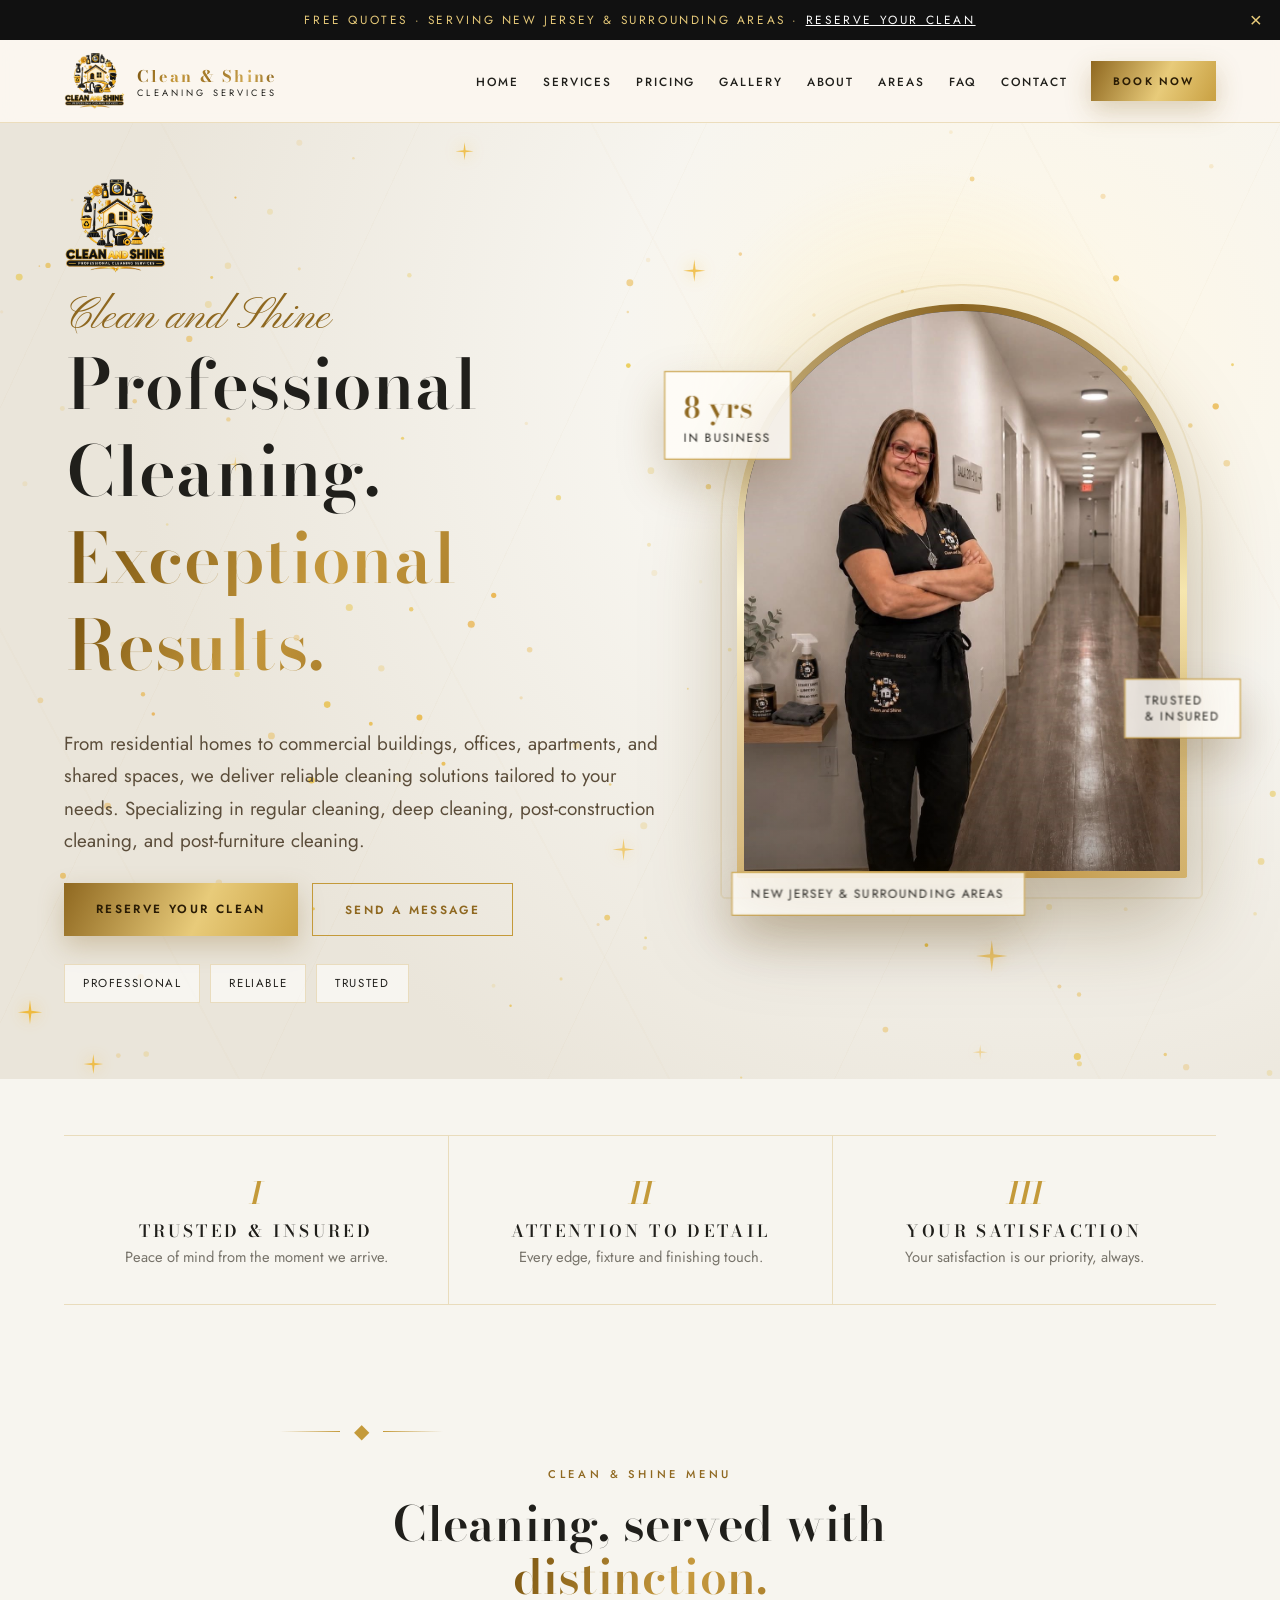
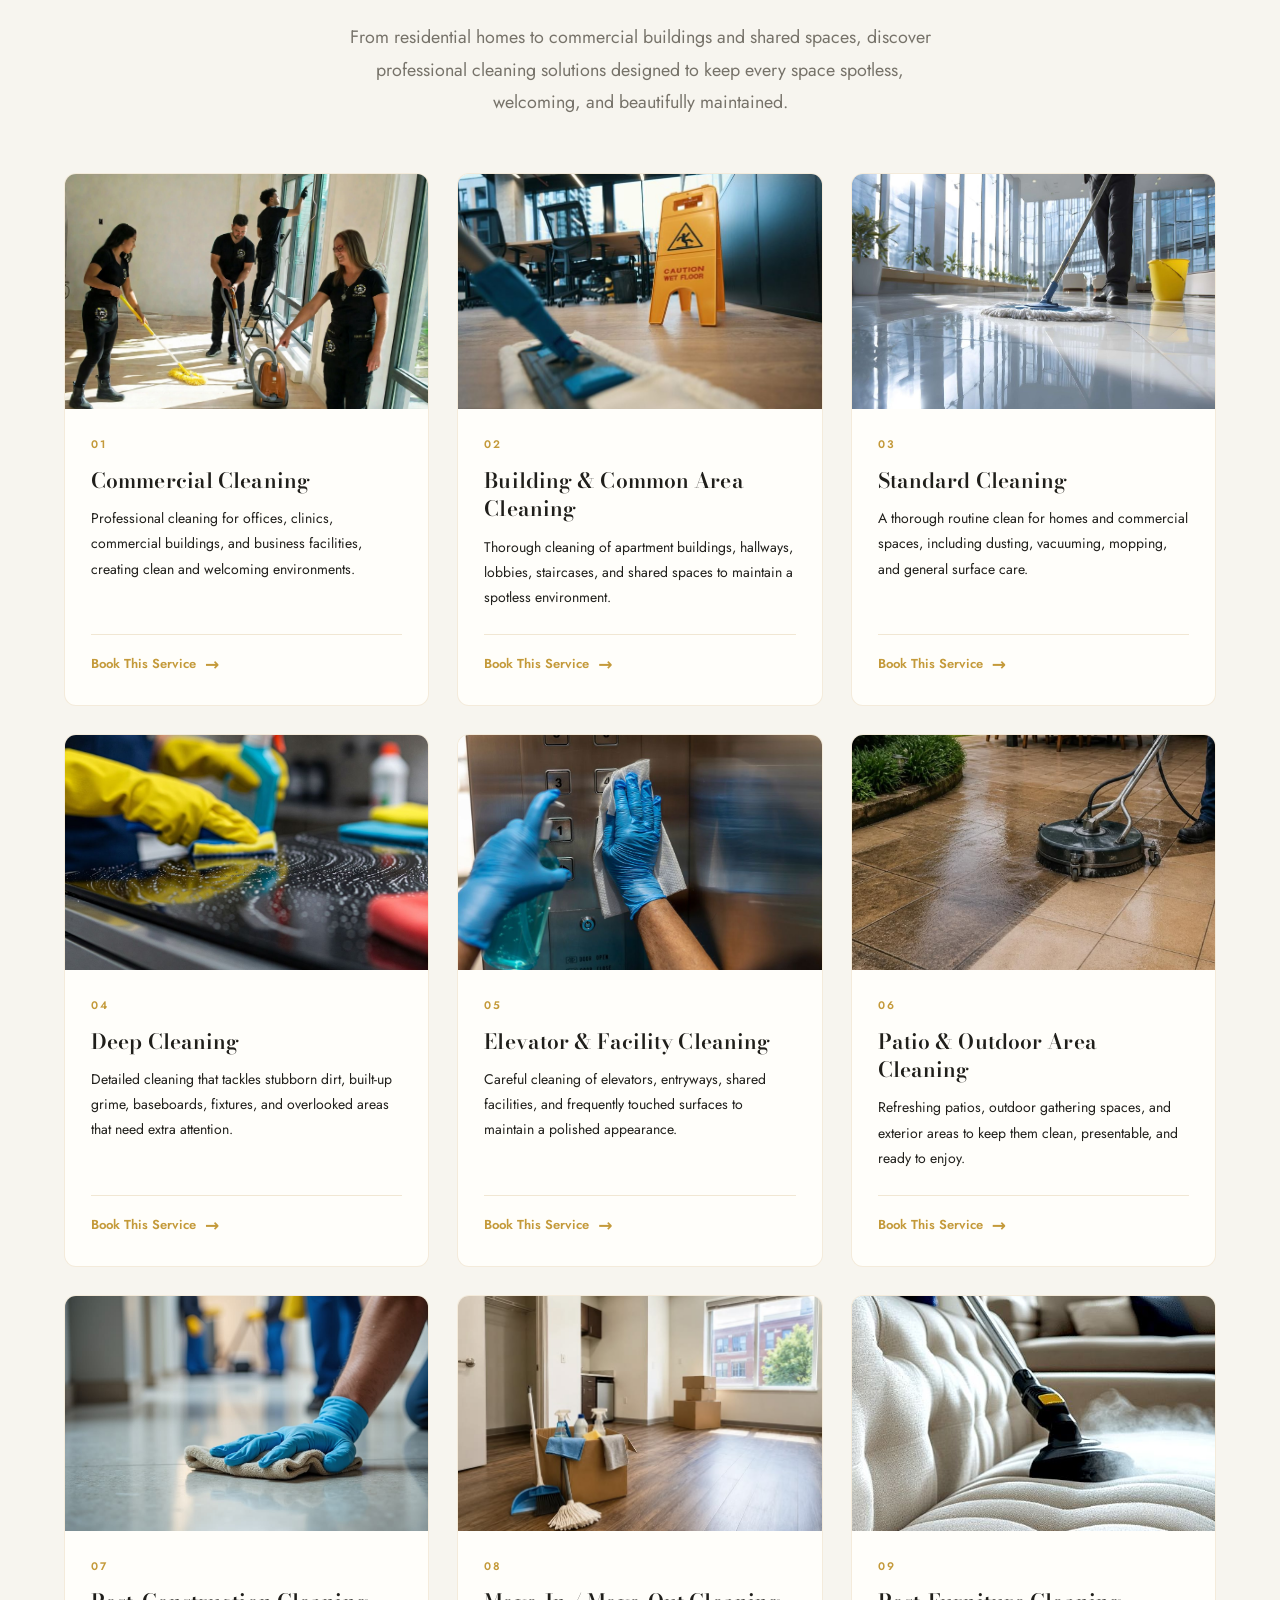
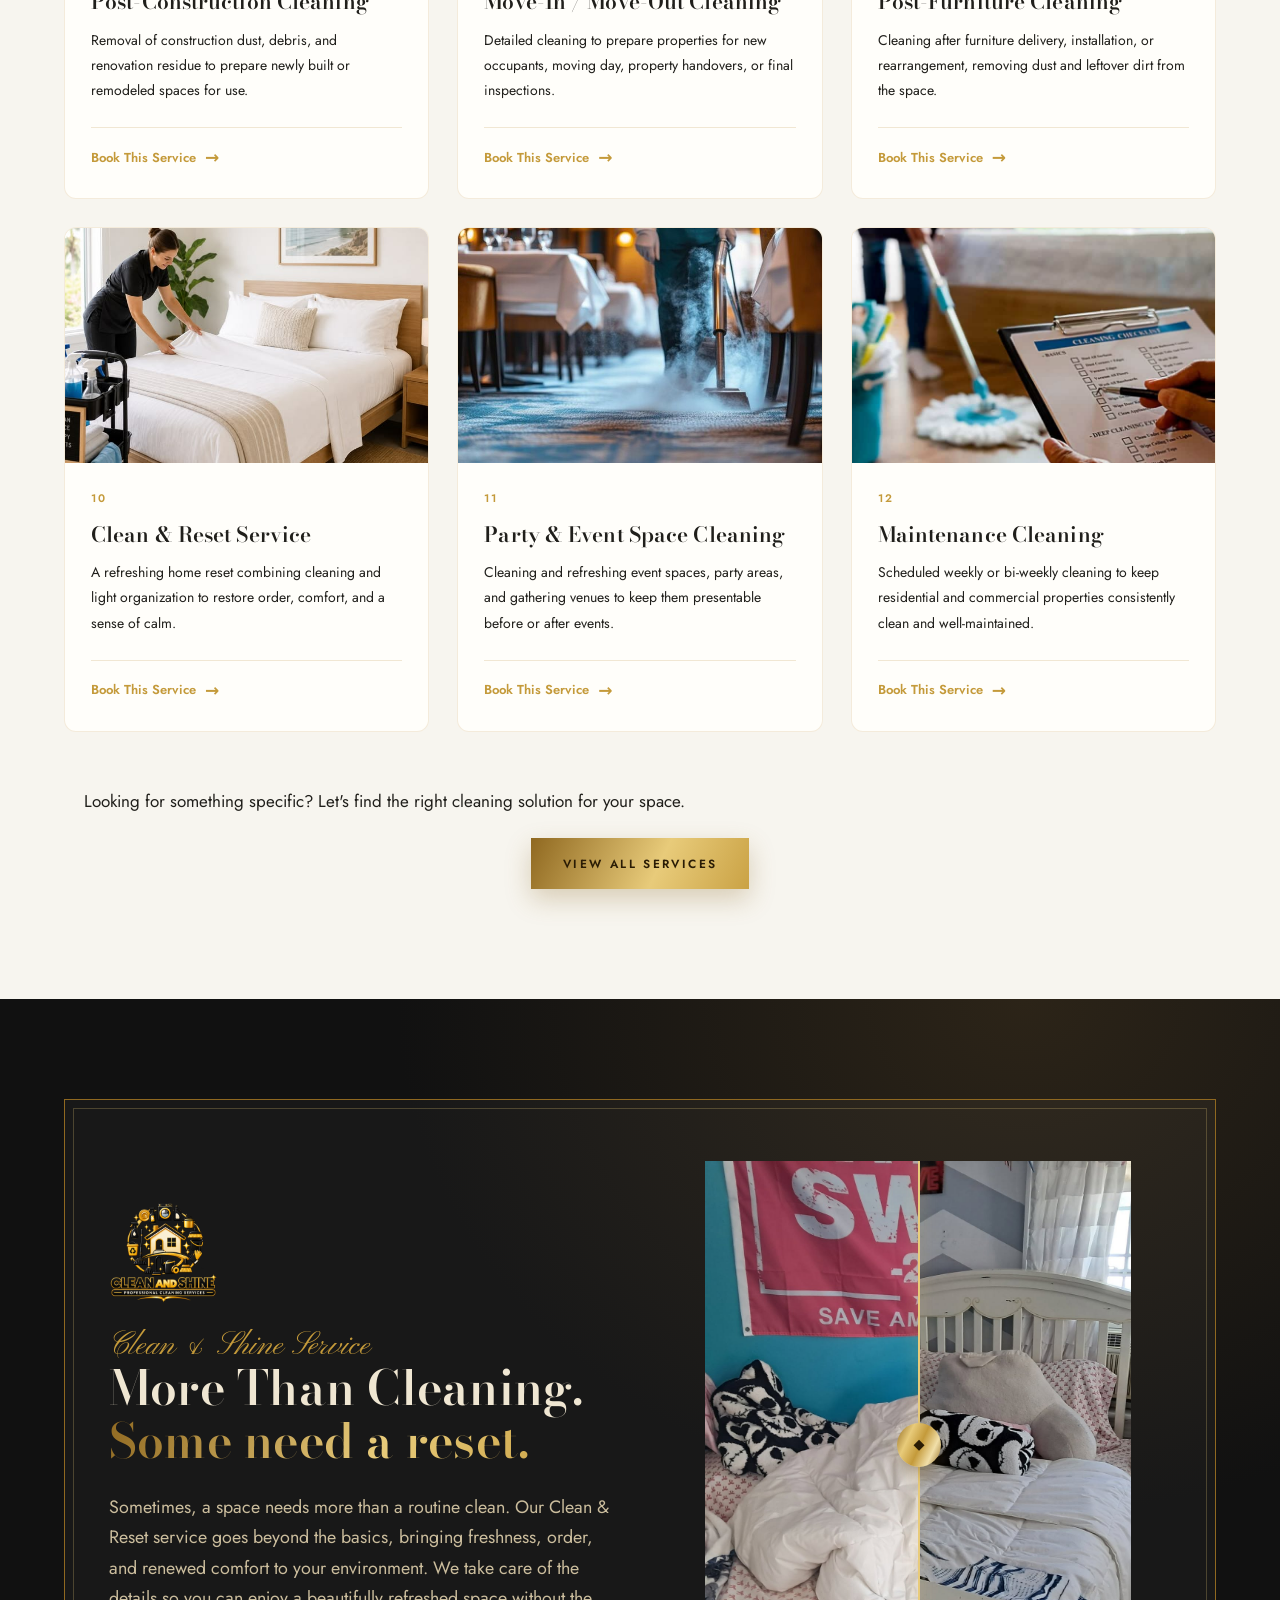
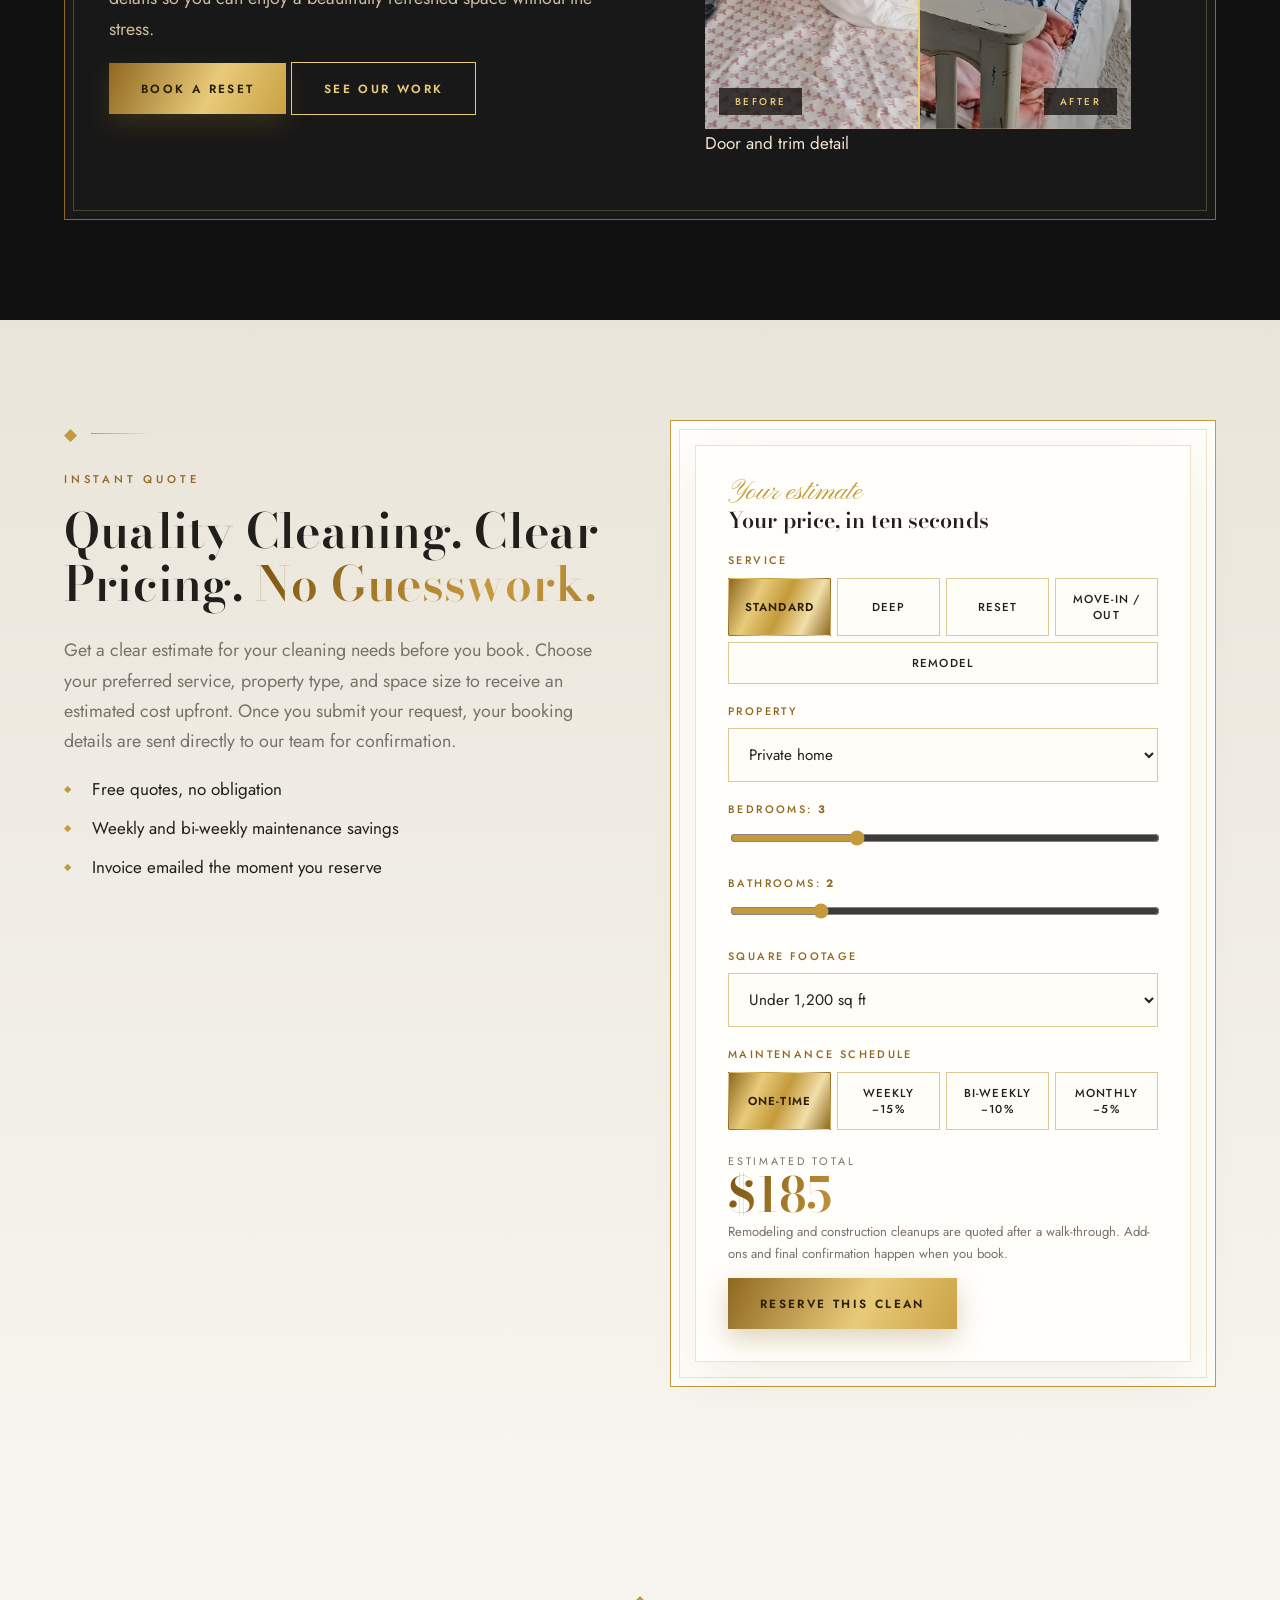
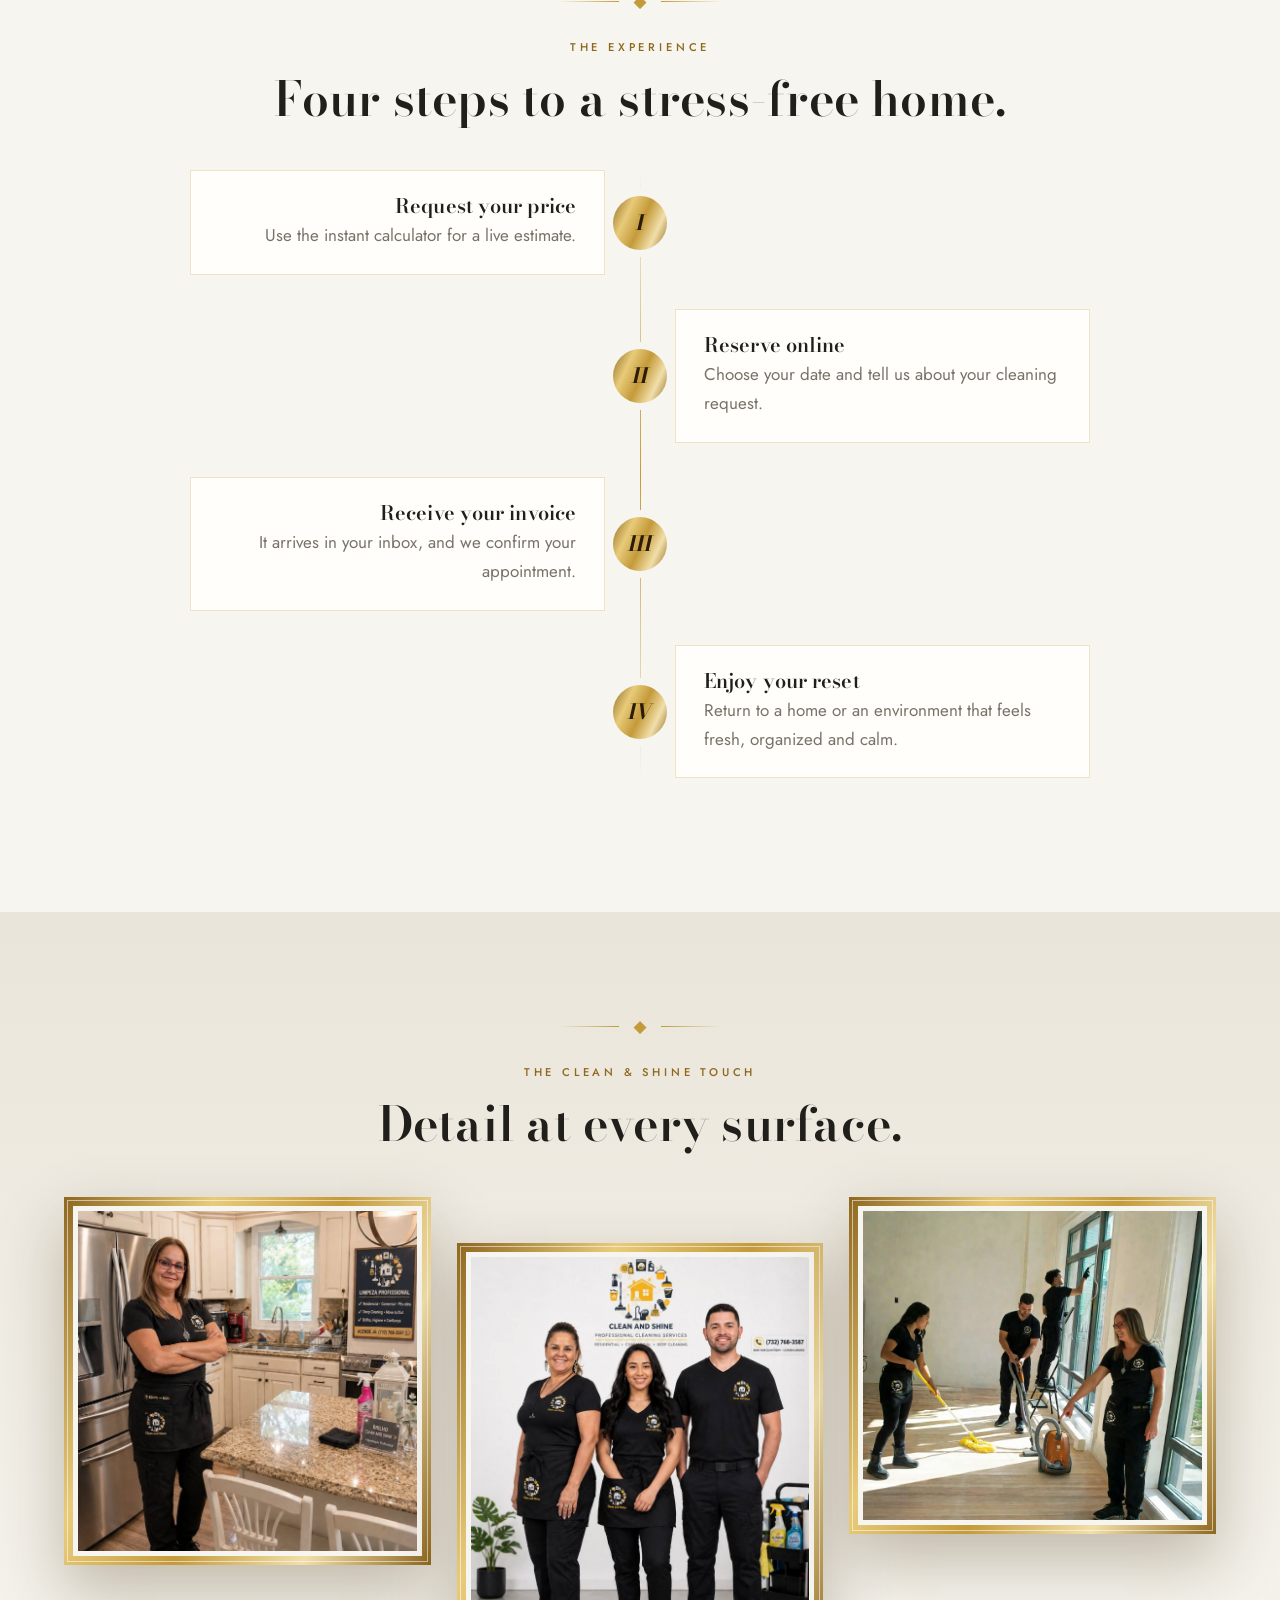
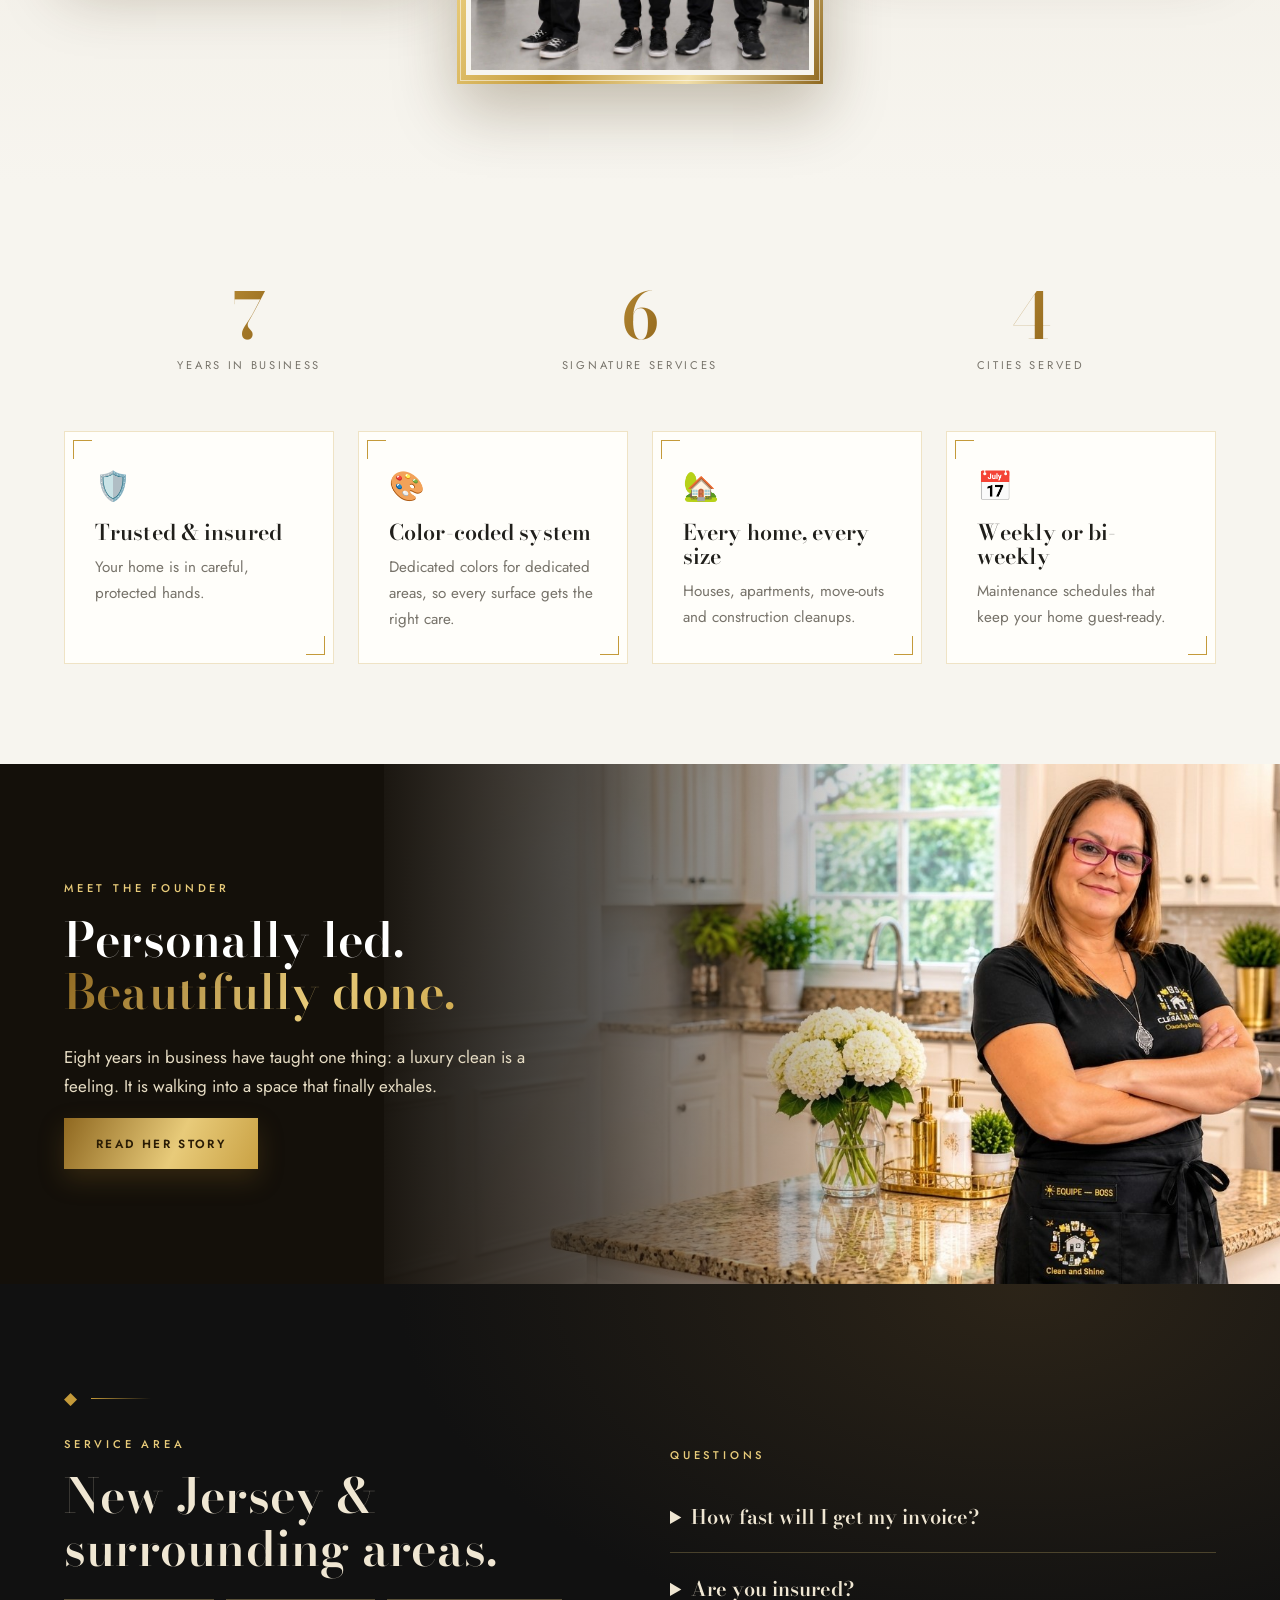
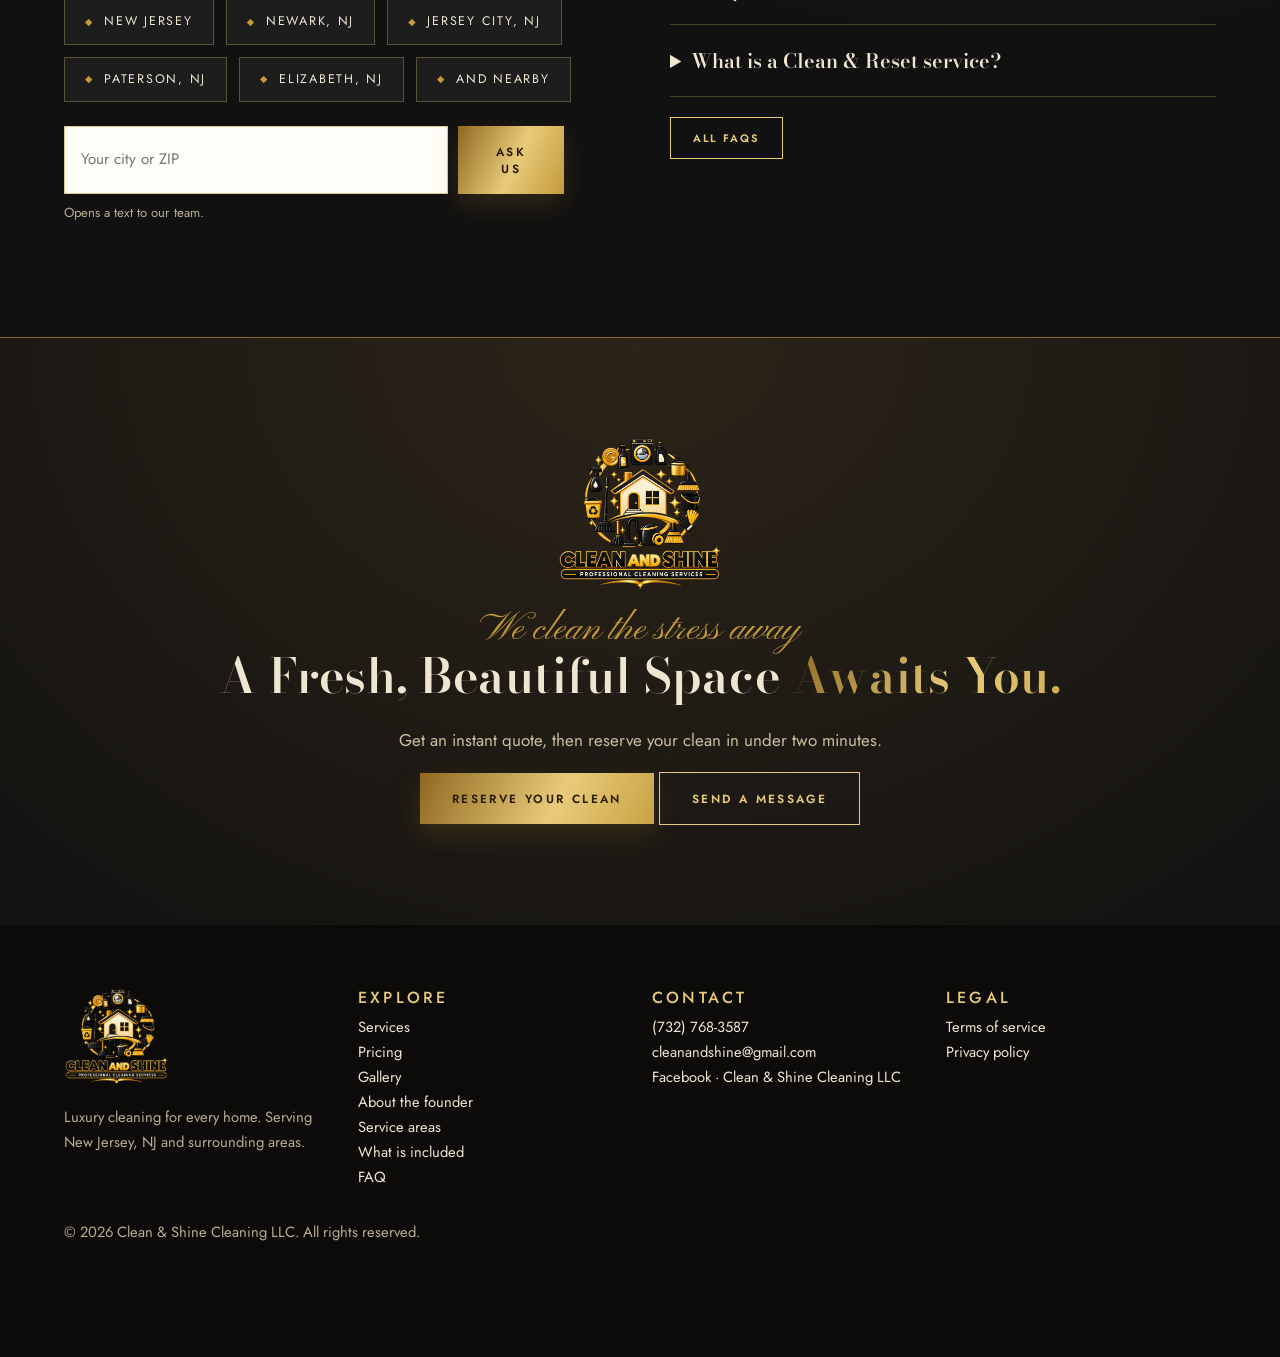
==== commit 36b162cc: "add whatsapp button for messaging" ====
--- a/index.html
+++ b/index.html
@@ -1043,7 +1043,7 @@
             <p>
               Eight years in business have taught one thing:
               a luxury clean is a feeling. It is walking
-              into a home that finally exhales.
+              into a space that finally exhales.
             </p>
             <a
               class="btn"
@@ -1147,7 +1147,8 @@
           >We clean the stress away</span
         >
         <h2>
-          Come home to <span class="gold">a reset.</span>
+          A Fresh, Beautiful Space
+          <span class="gold">Awaits You.</span>
         </h2>
         <p>
           Get an instant quote, then reserve your clean in
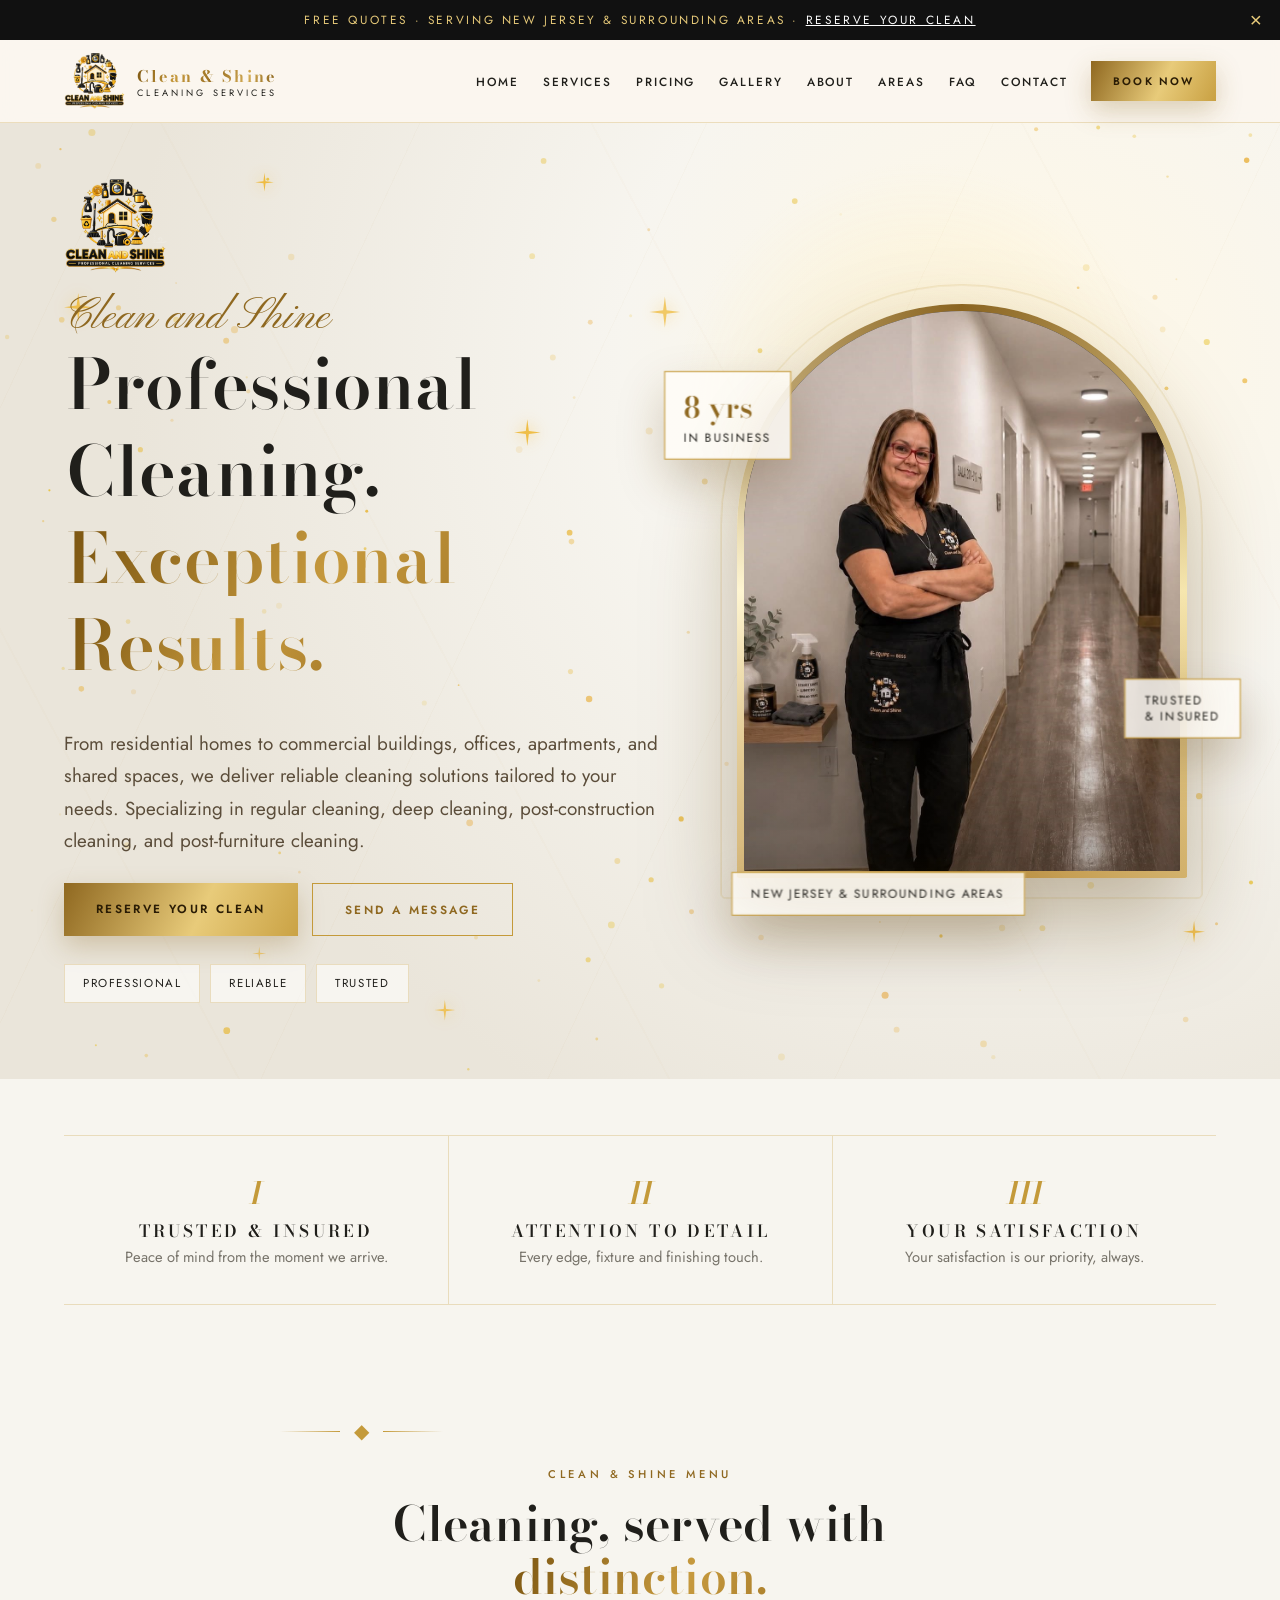
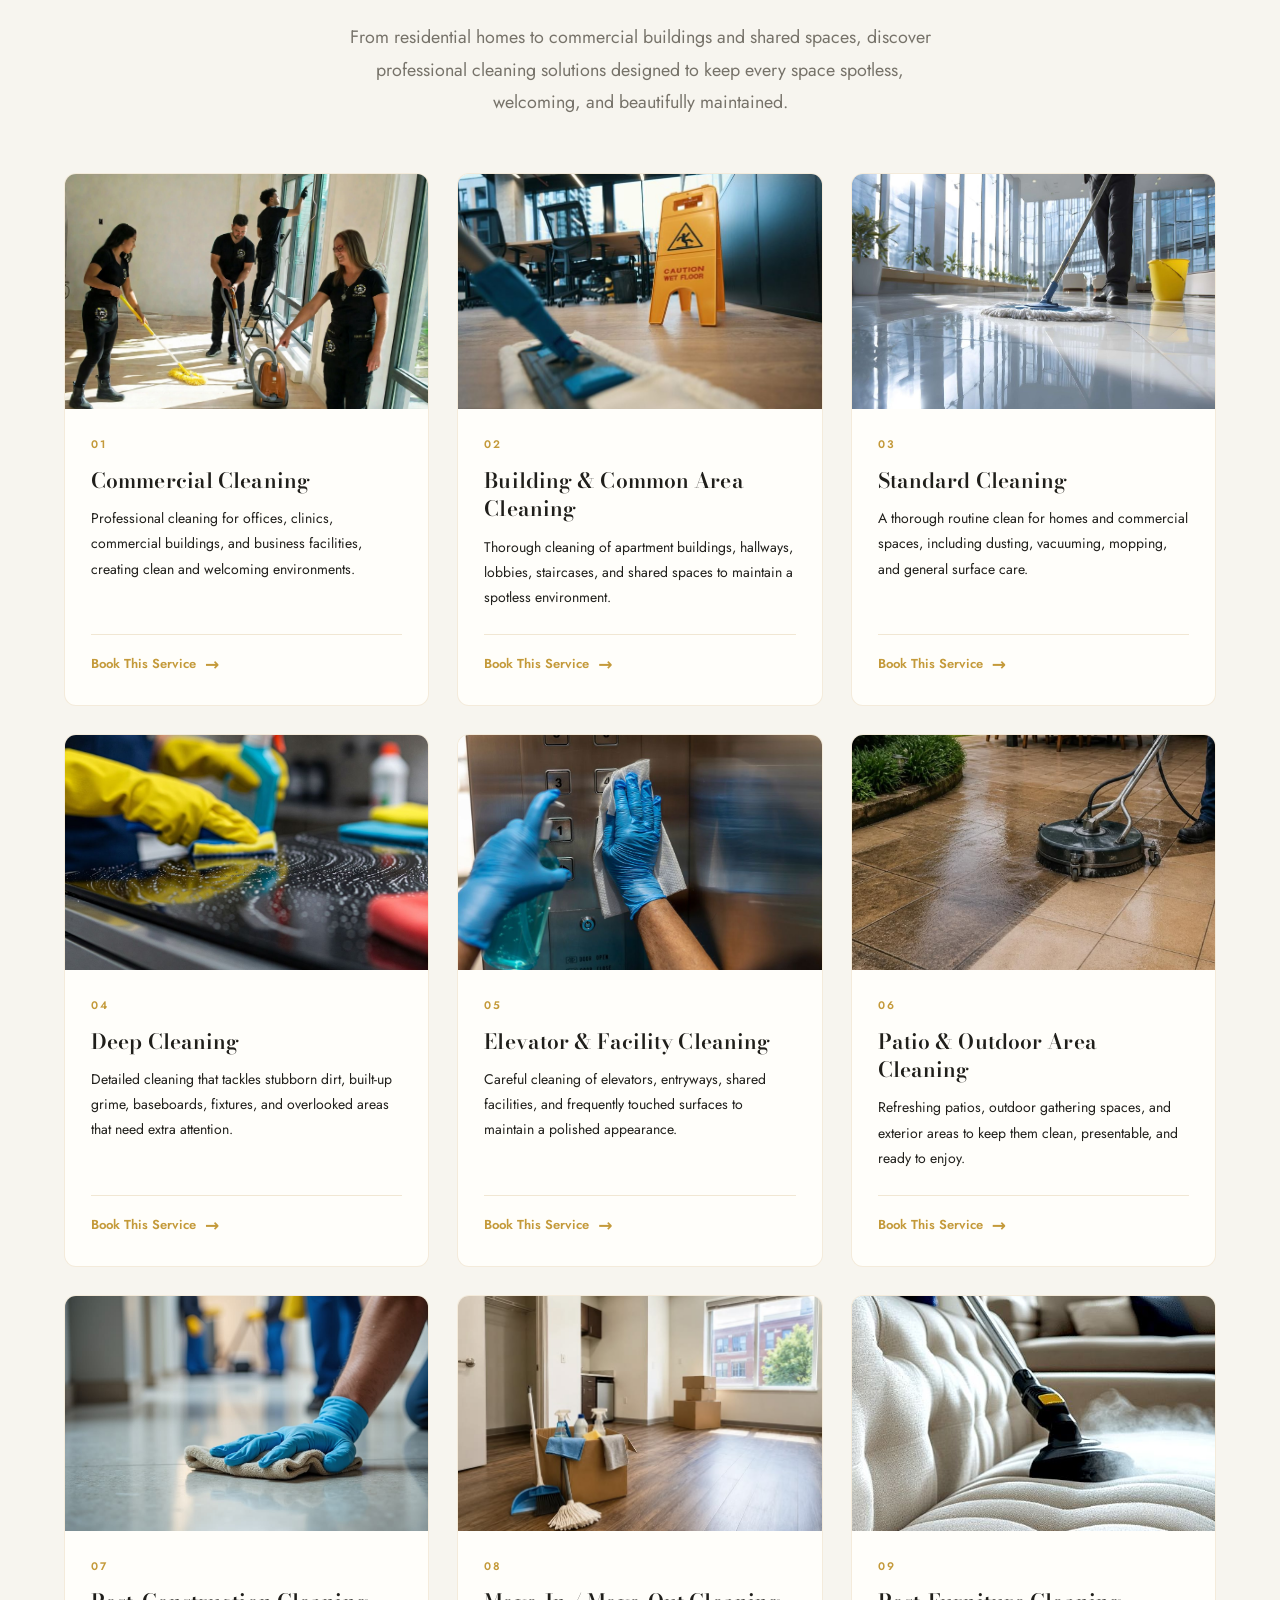
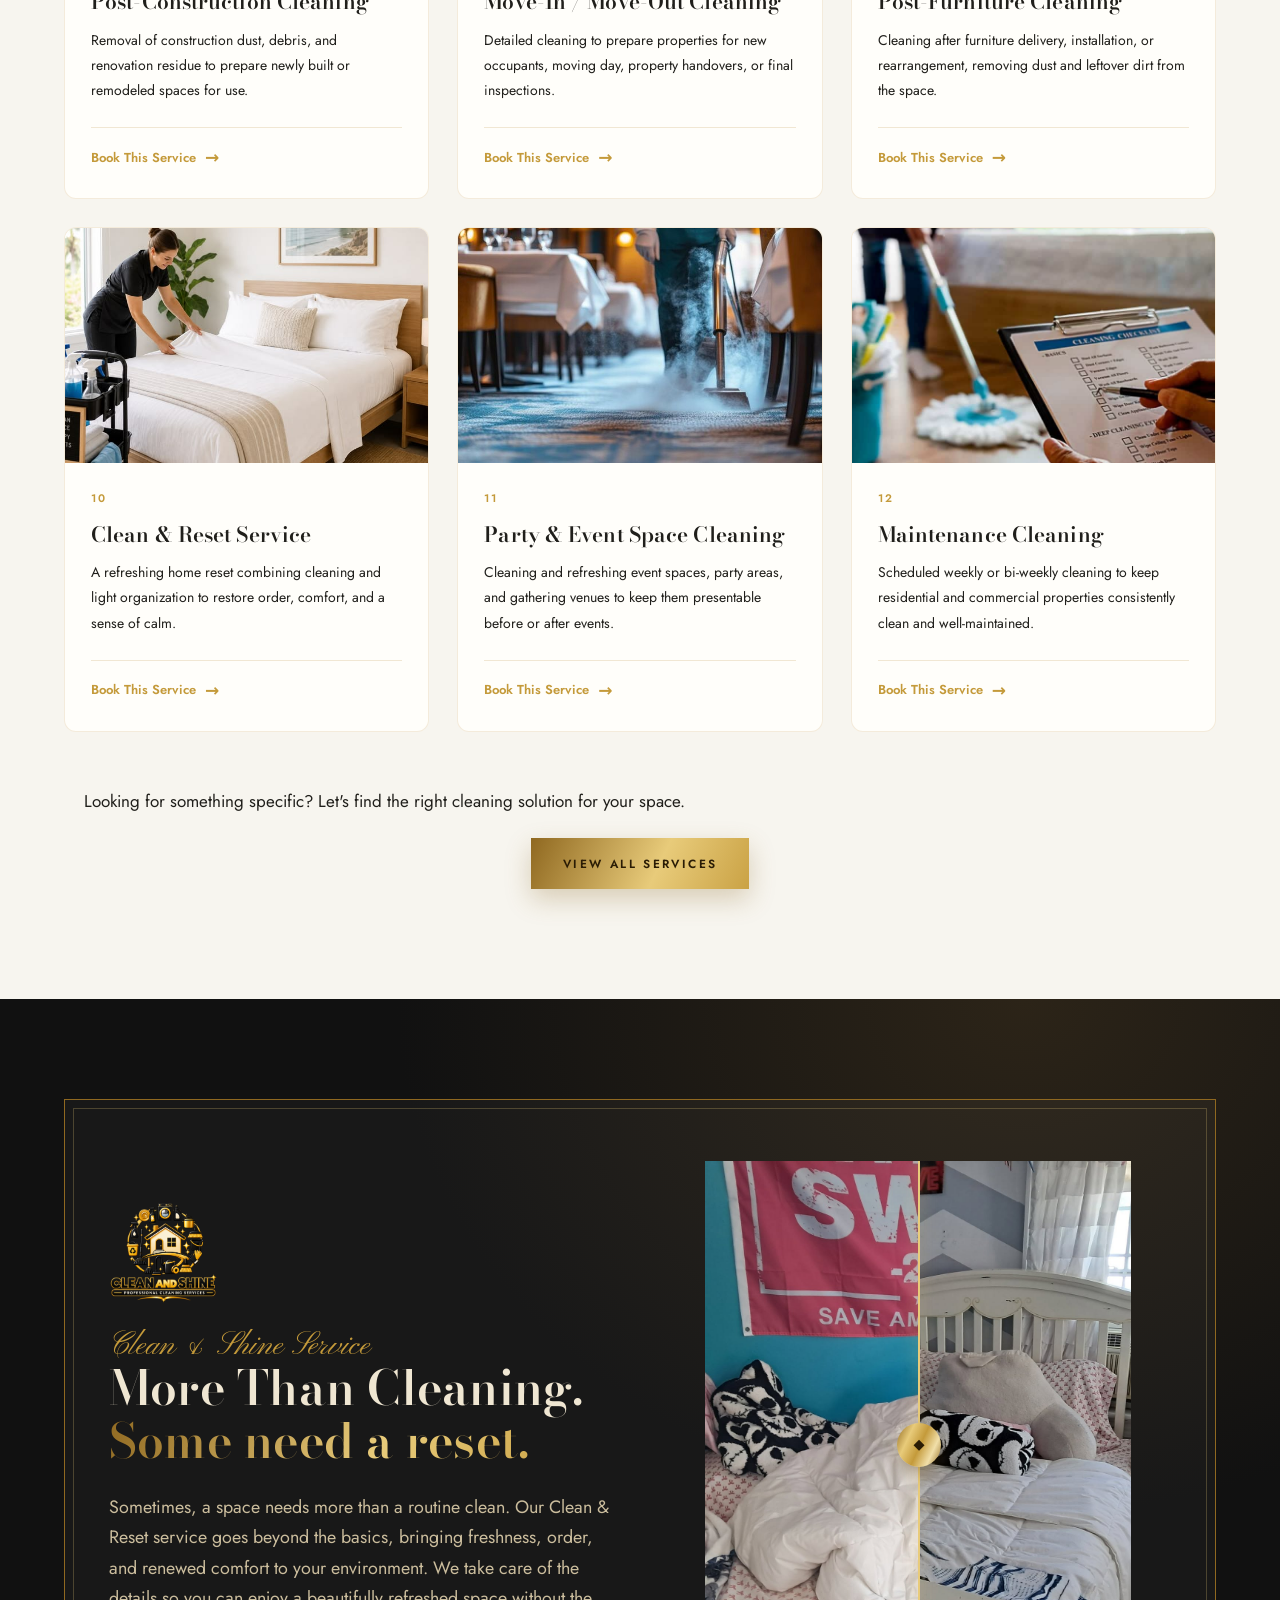
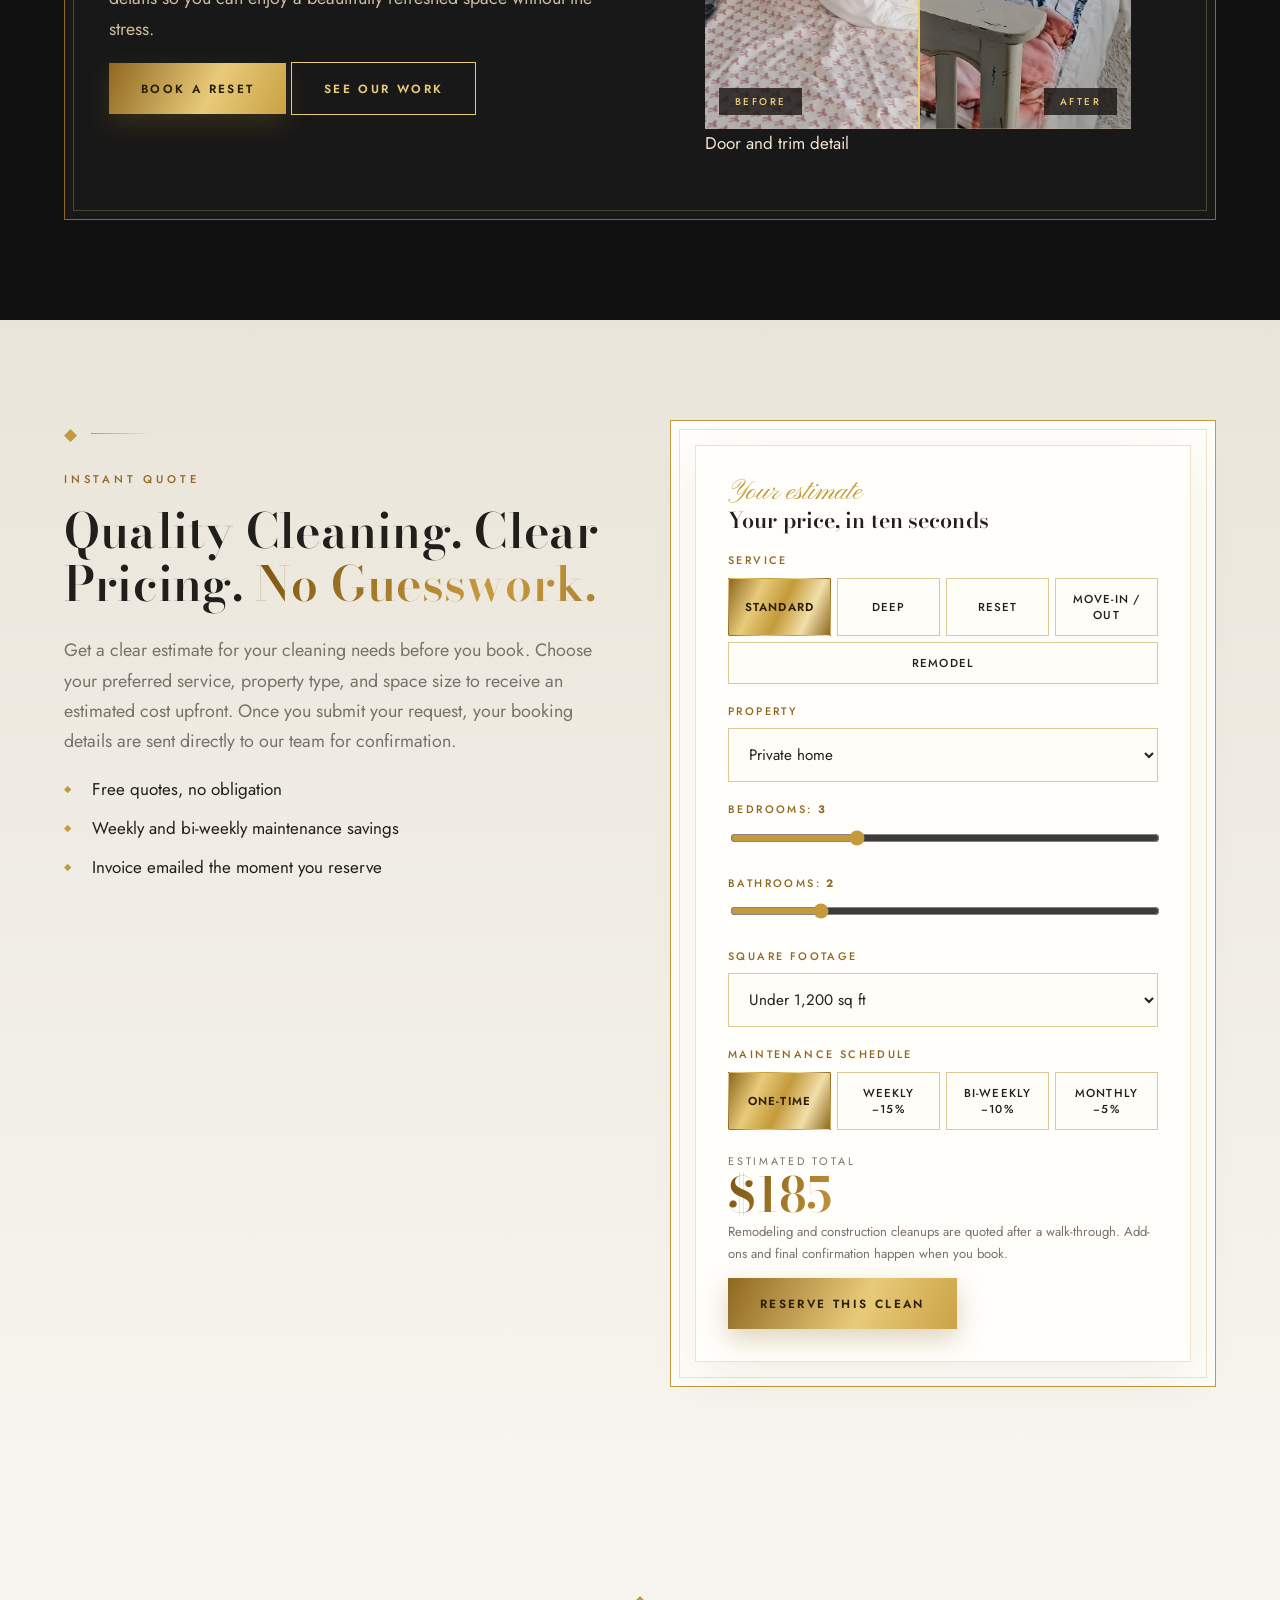
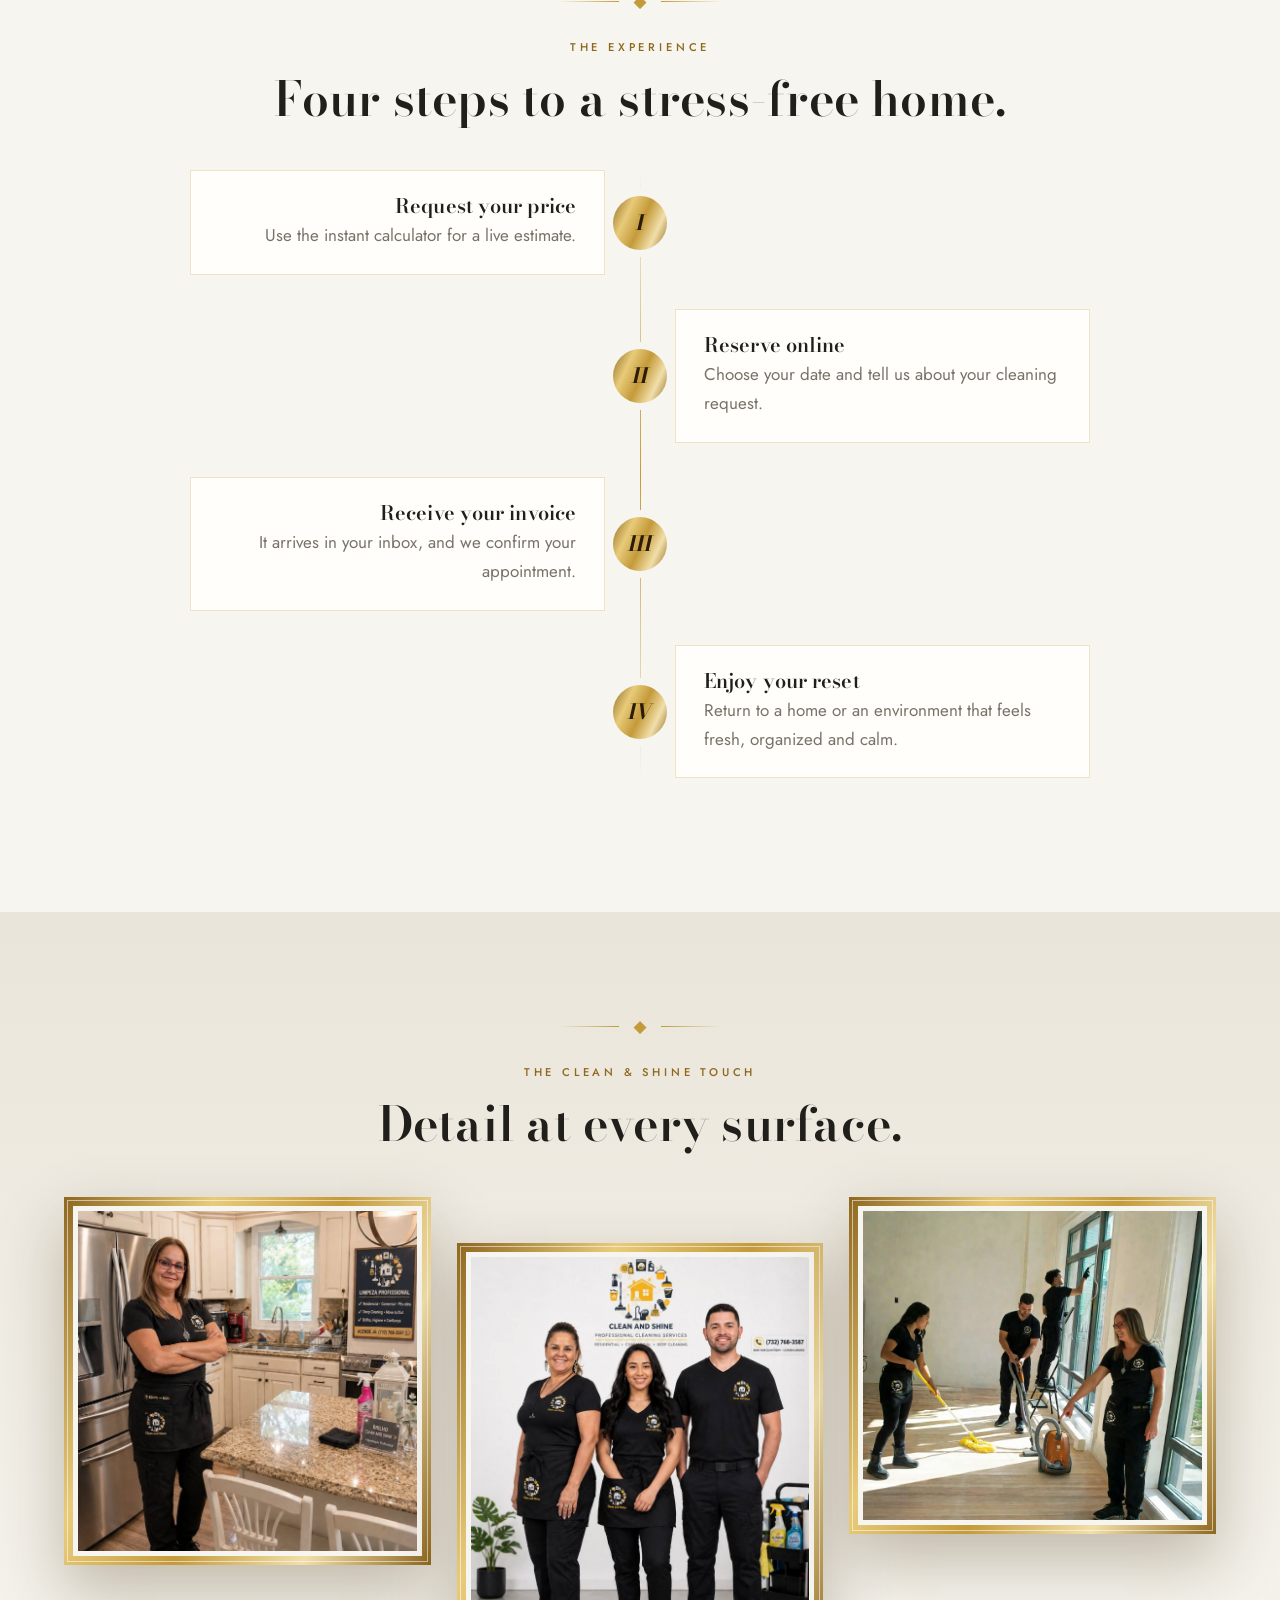
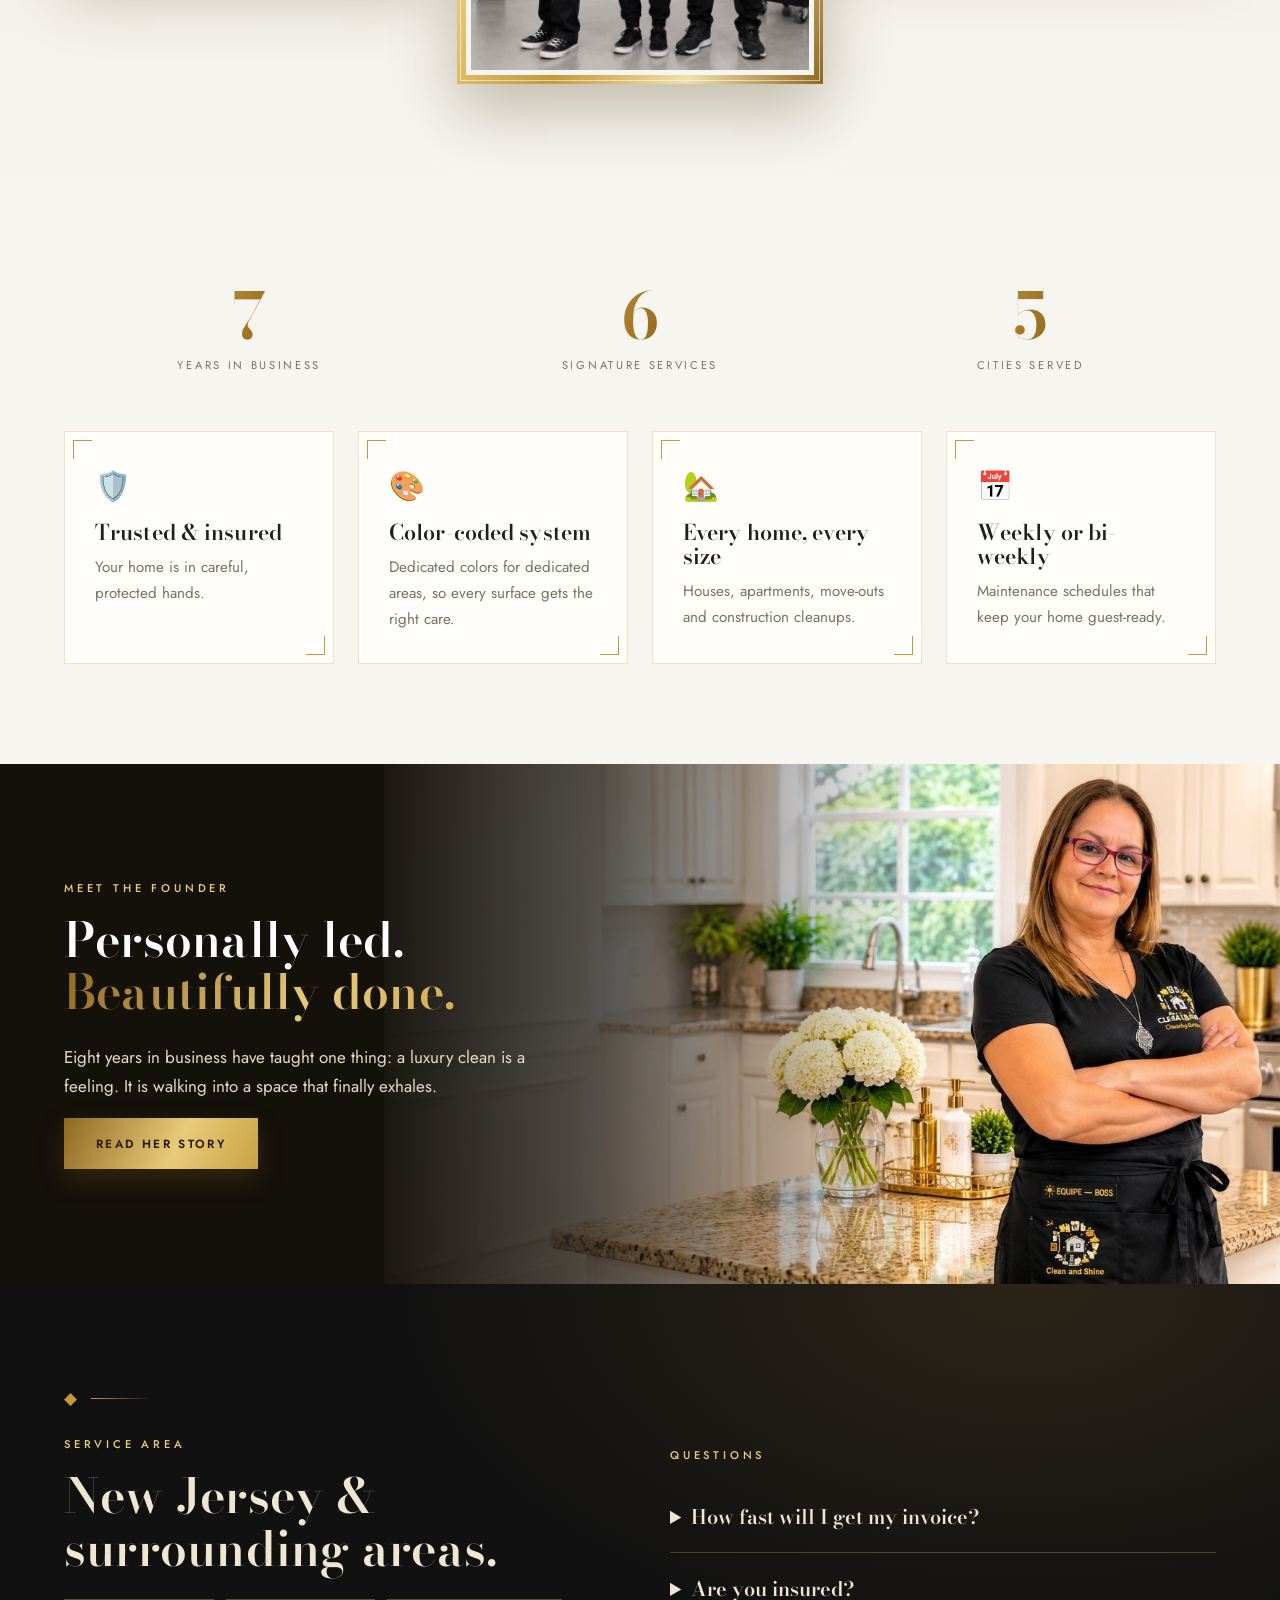
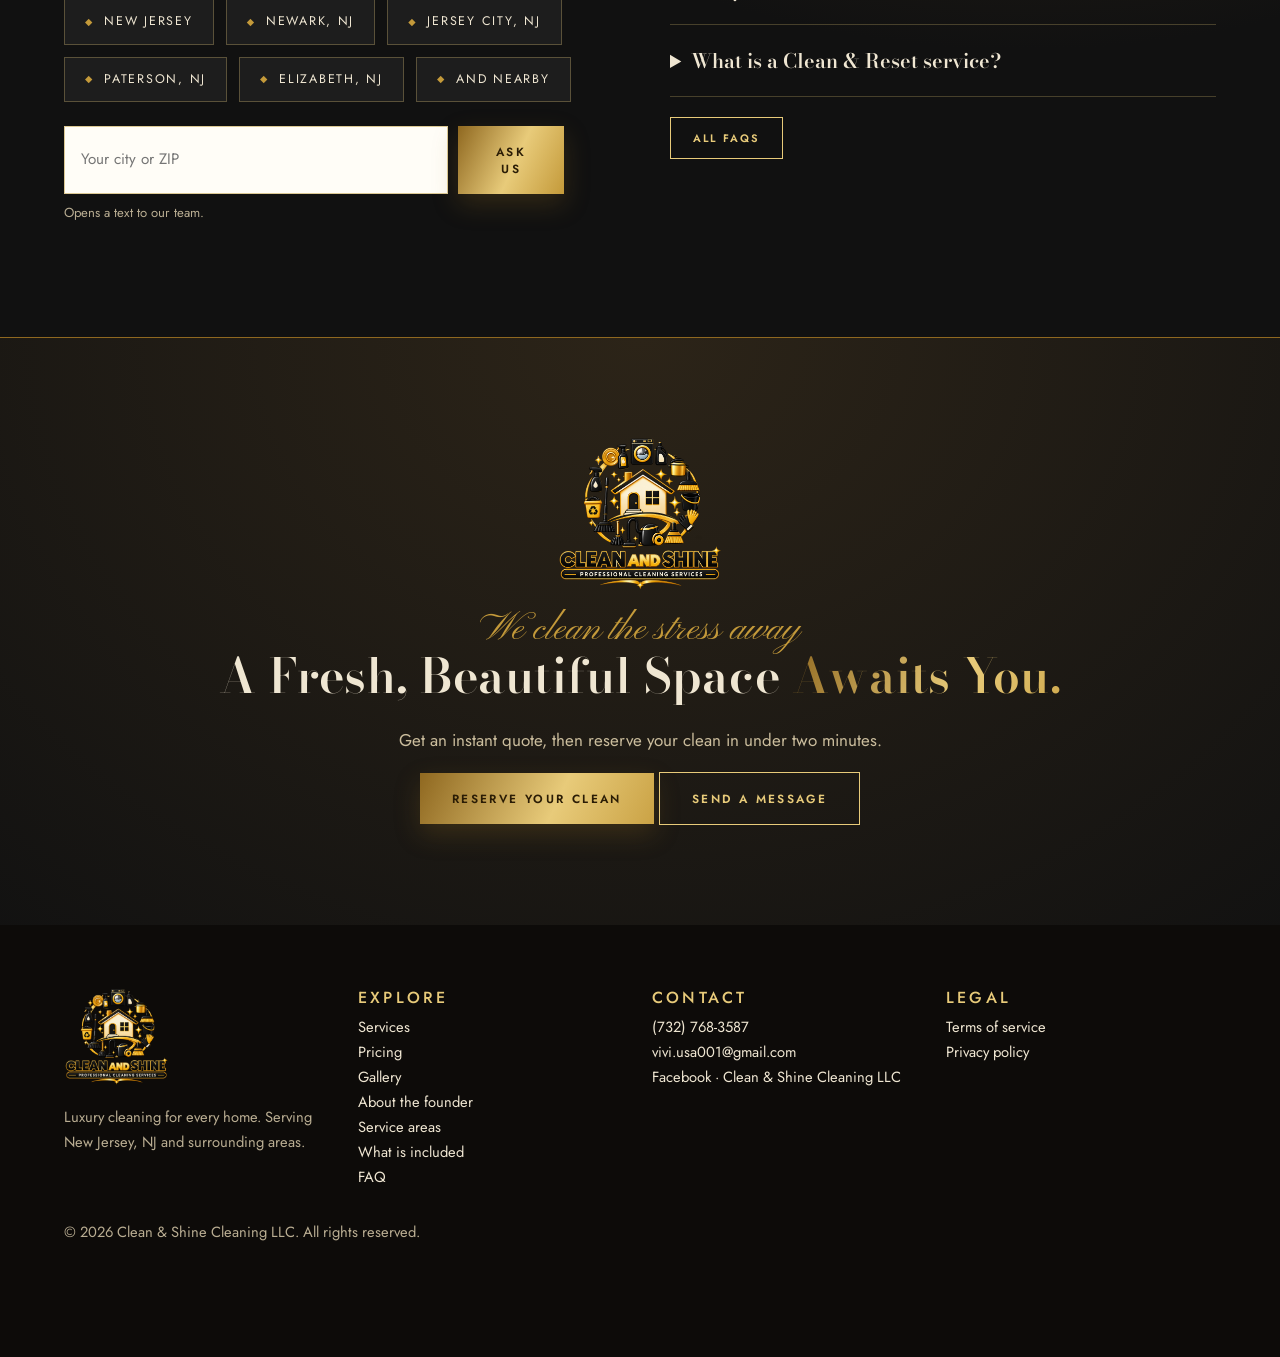
==== commit 7b0b0070: "change all emails" ====
--- a/index.html
+++ b/index.html
@@ -64,7 +64,7 @@
         "@type": "HouseCleaningService",
         "name": "Clean and Shine Cleaning Services LLC",
         "telephone": "+17327683587",
-        "email": "cleanandshine@gmail.com",
+        "email": "vivi.usa001@gmail.com",
         "slogan": "We Clean the Stress Away",
         "address": {
           "@type": "PostalAddress",
@@ -1194,8 +1194,8 @@
         <div>
           <h3>Contact</h3>
           <a href="tel:+17327683587">(732) 768-3587</a
-          ><br /><a href="mailto:cleanandshine@gmail.com"
-            >cleanandshine@gmail.com</a
+          ><br /><a href="mailto:vivi.usa001@gmail.com"
+            >vivi.usa001@gmail.com</a
           ><br /><a
             href="https://facebook.com/vivianealvess"
             rel="noopener"
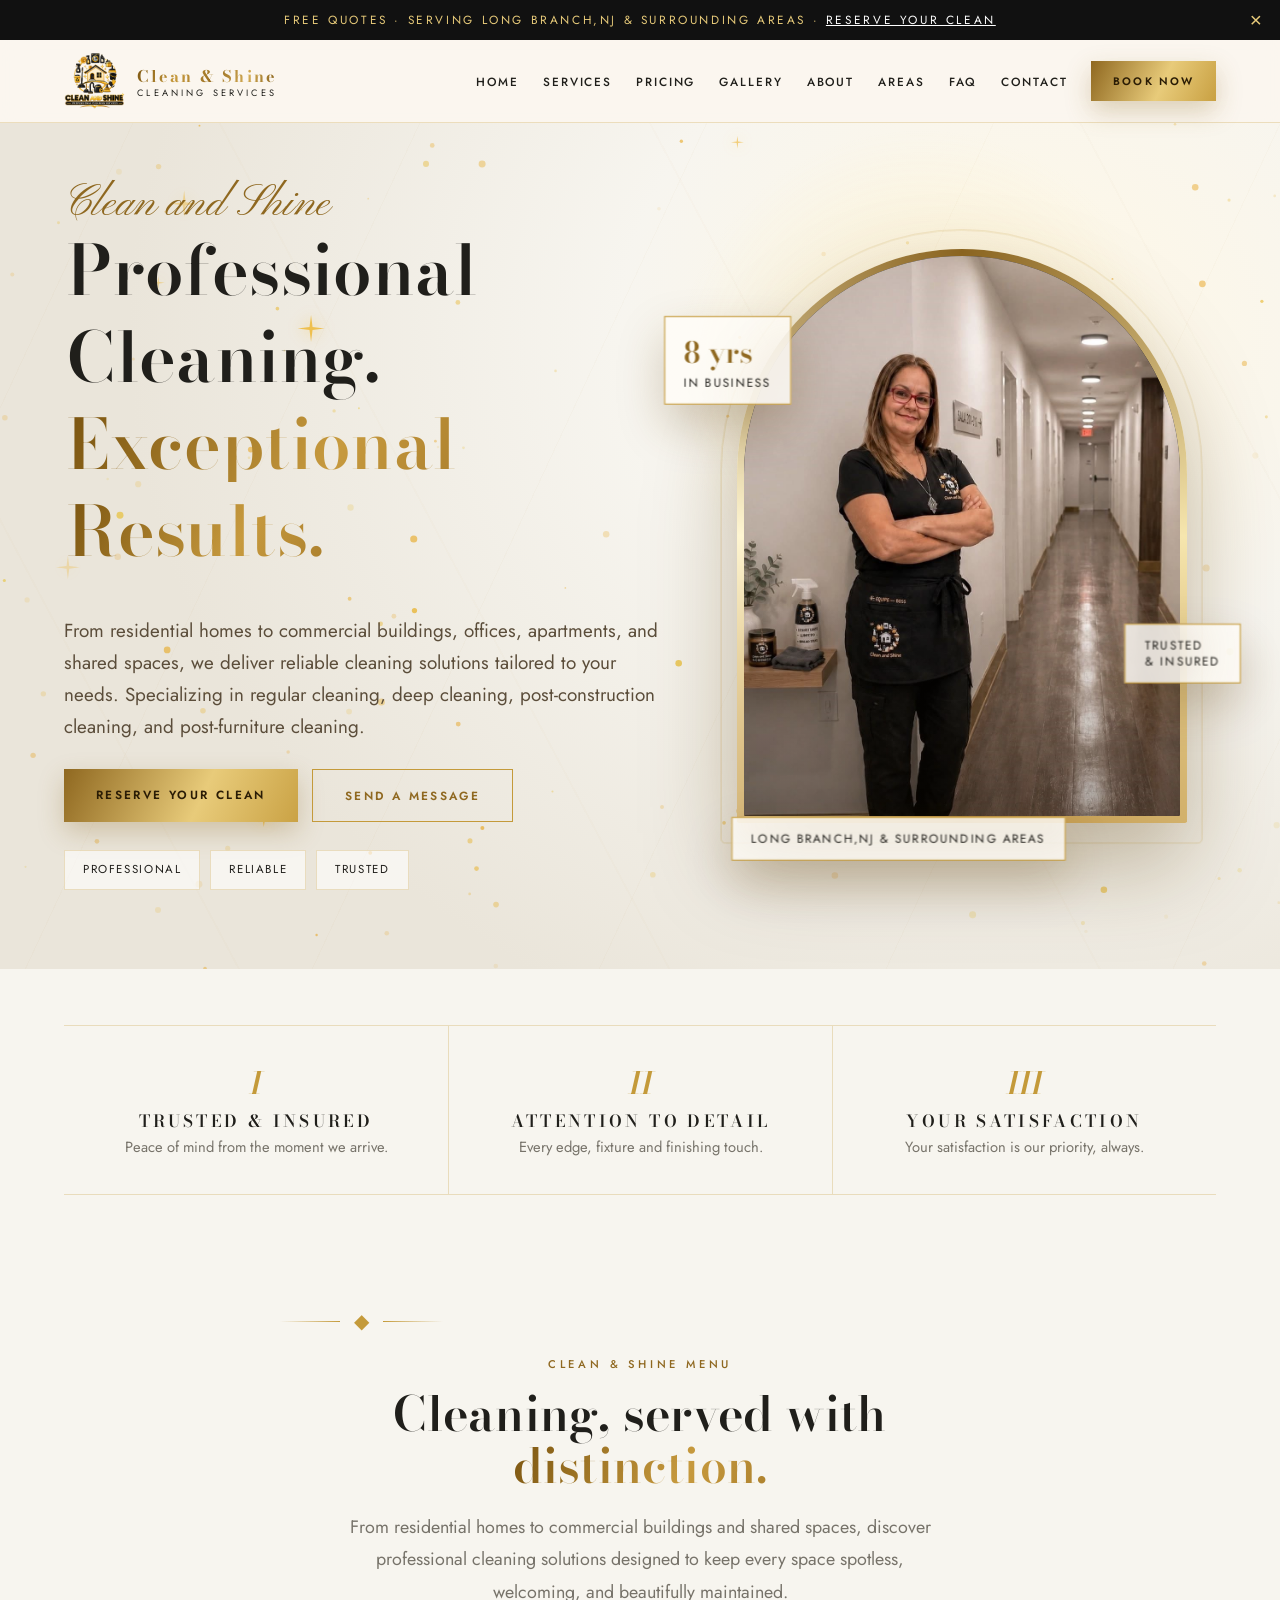
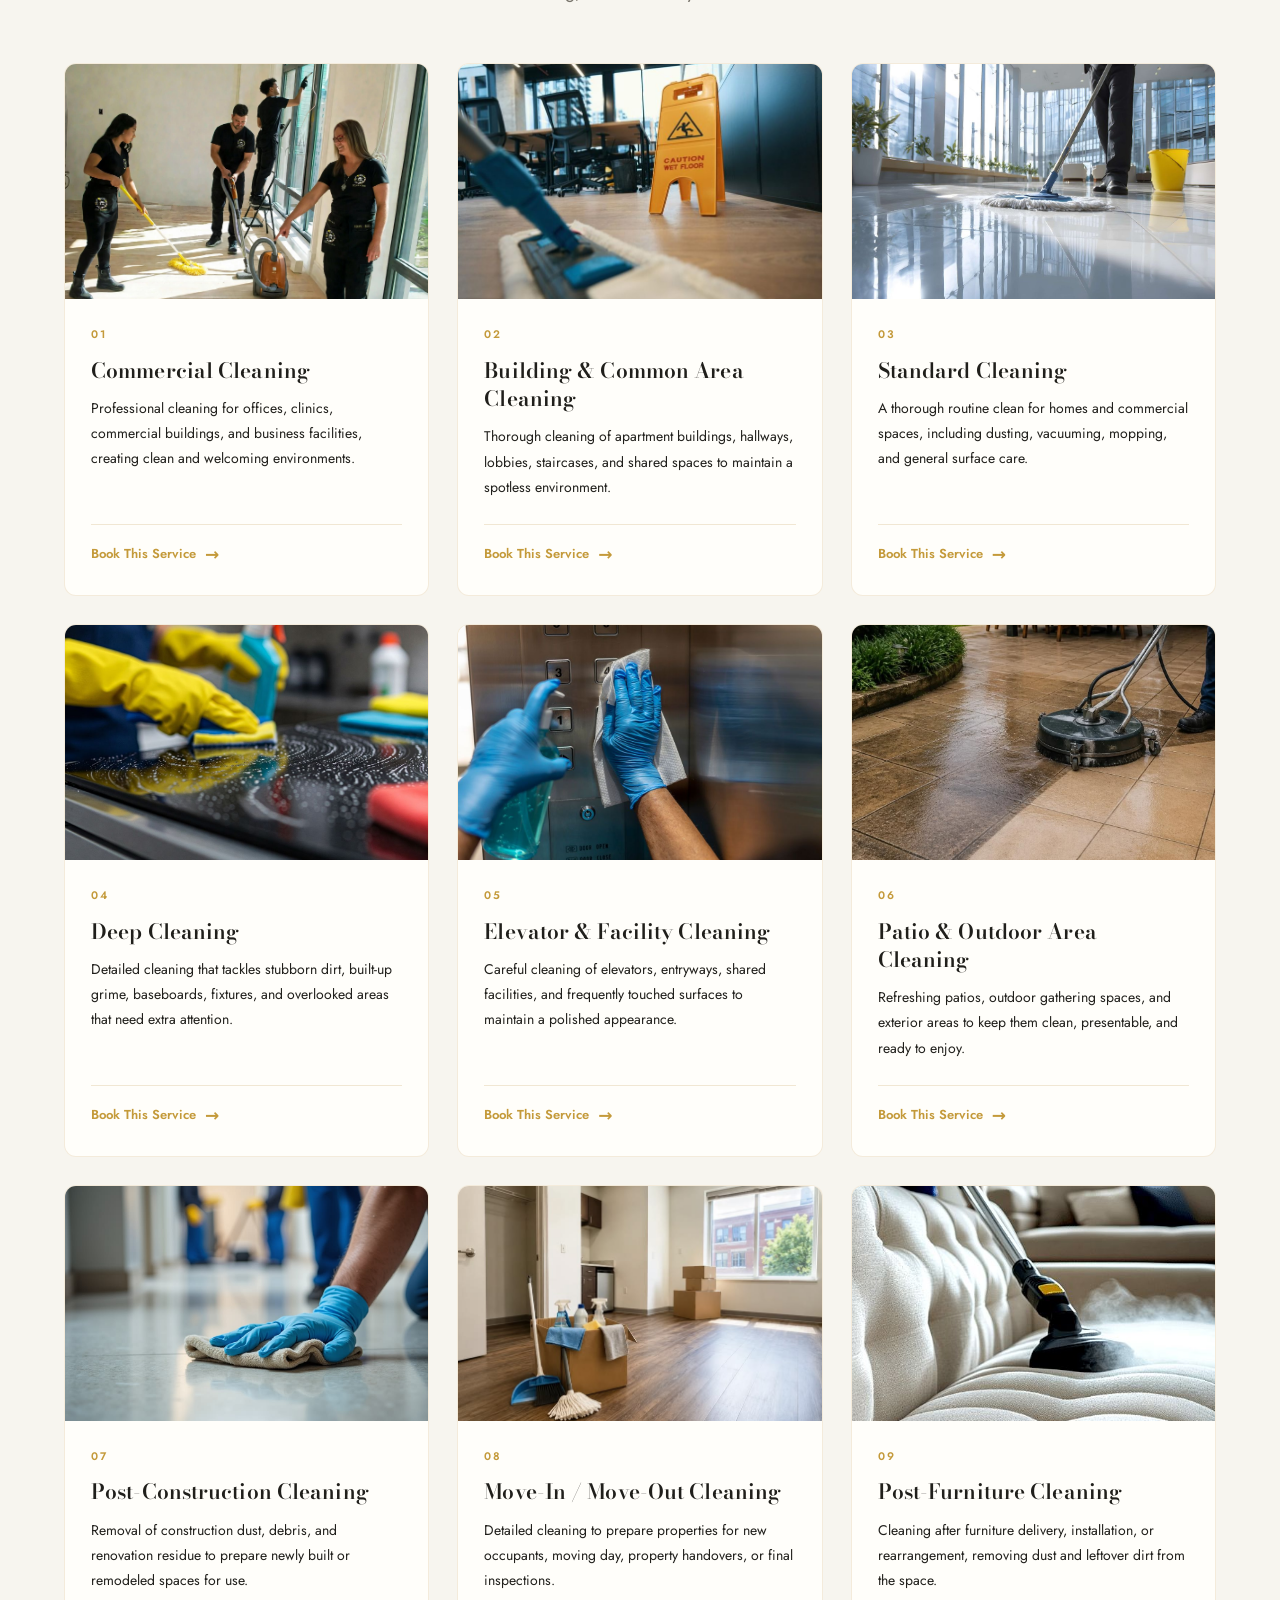
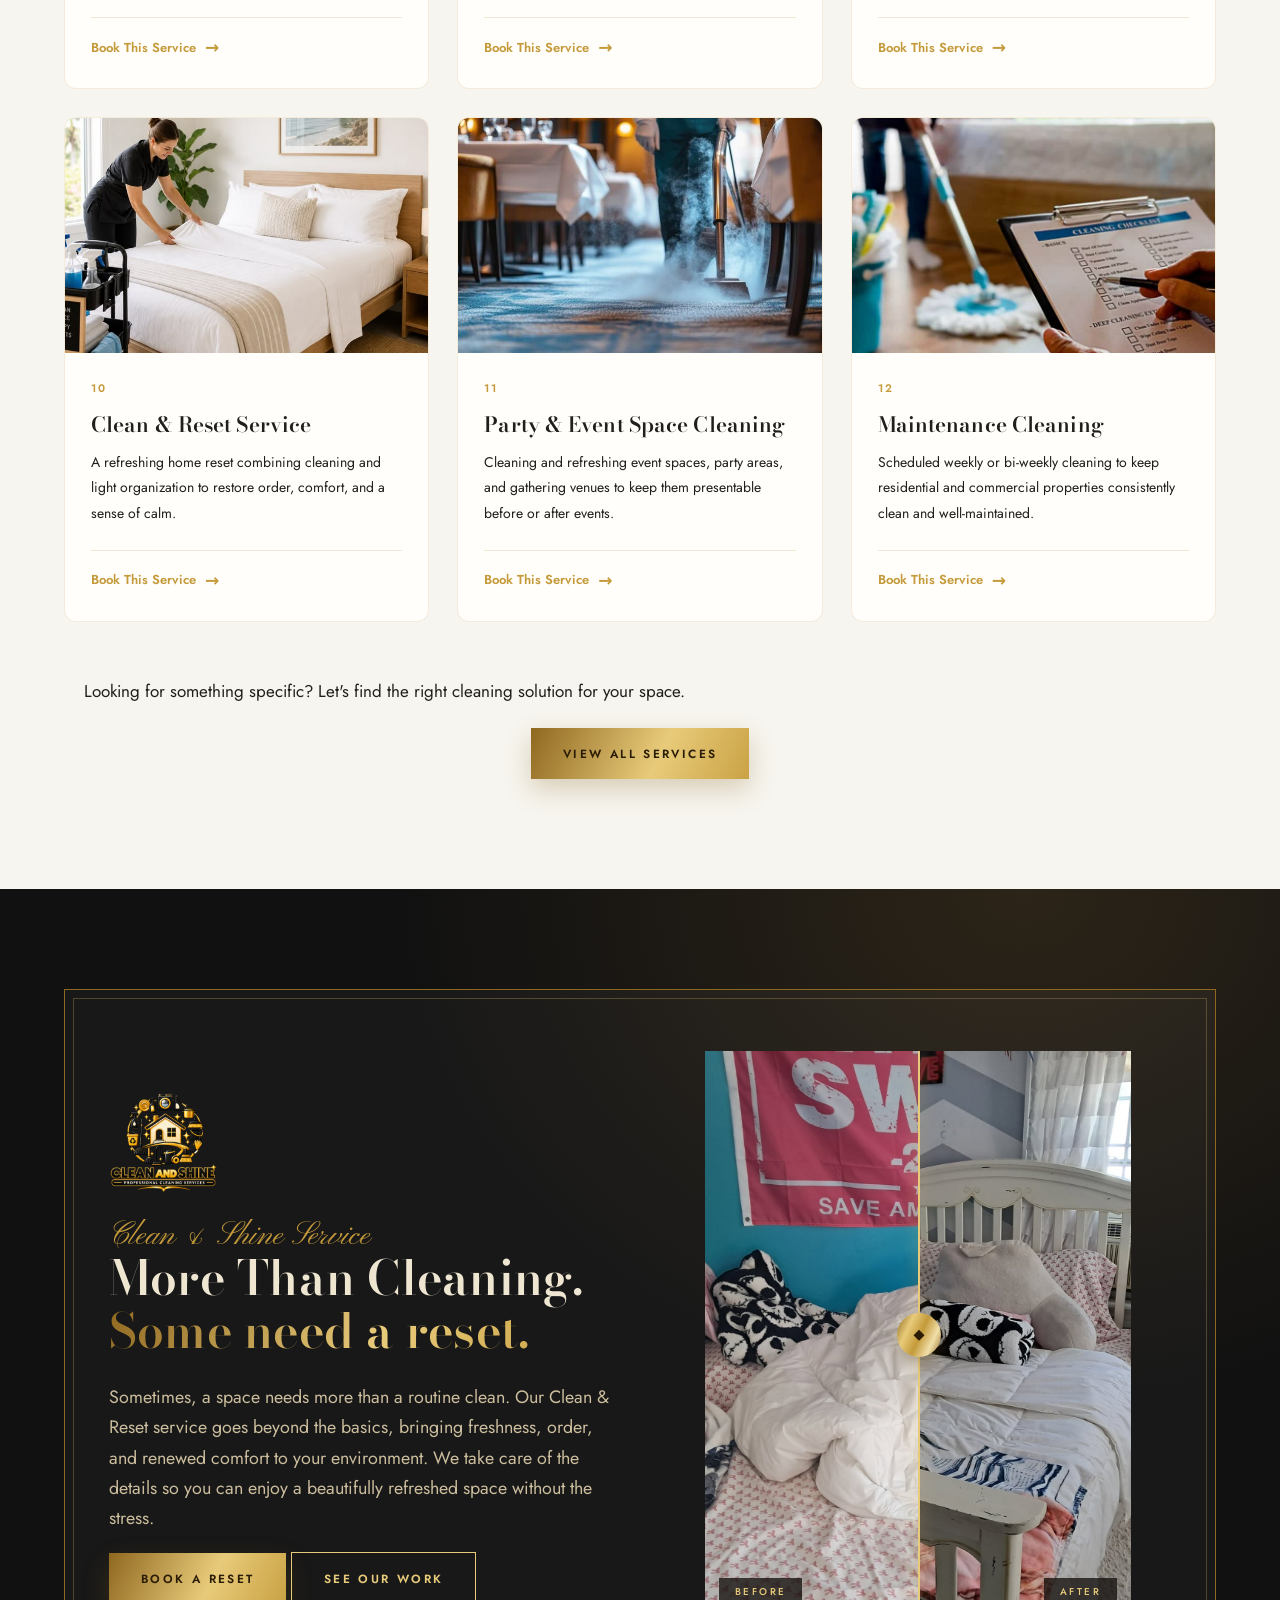
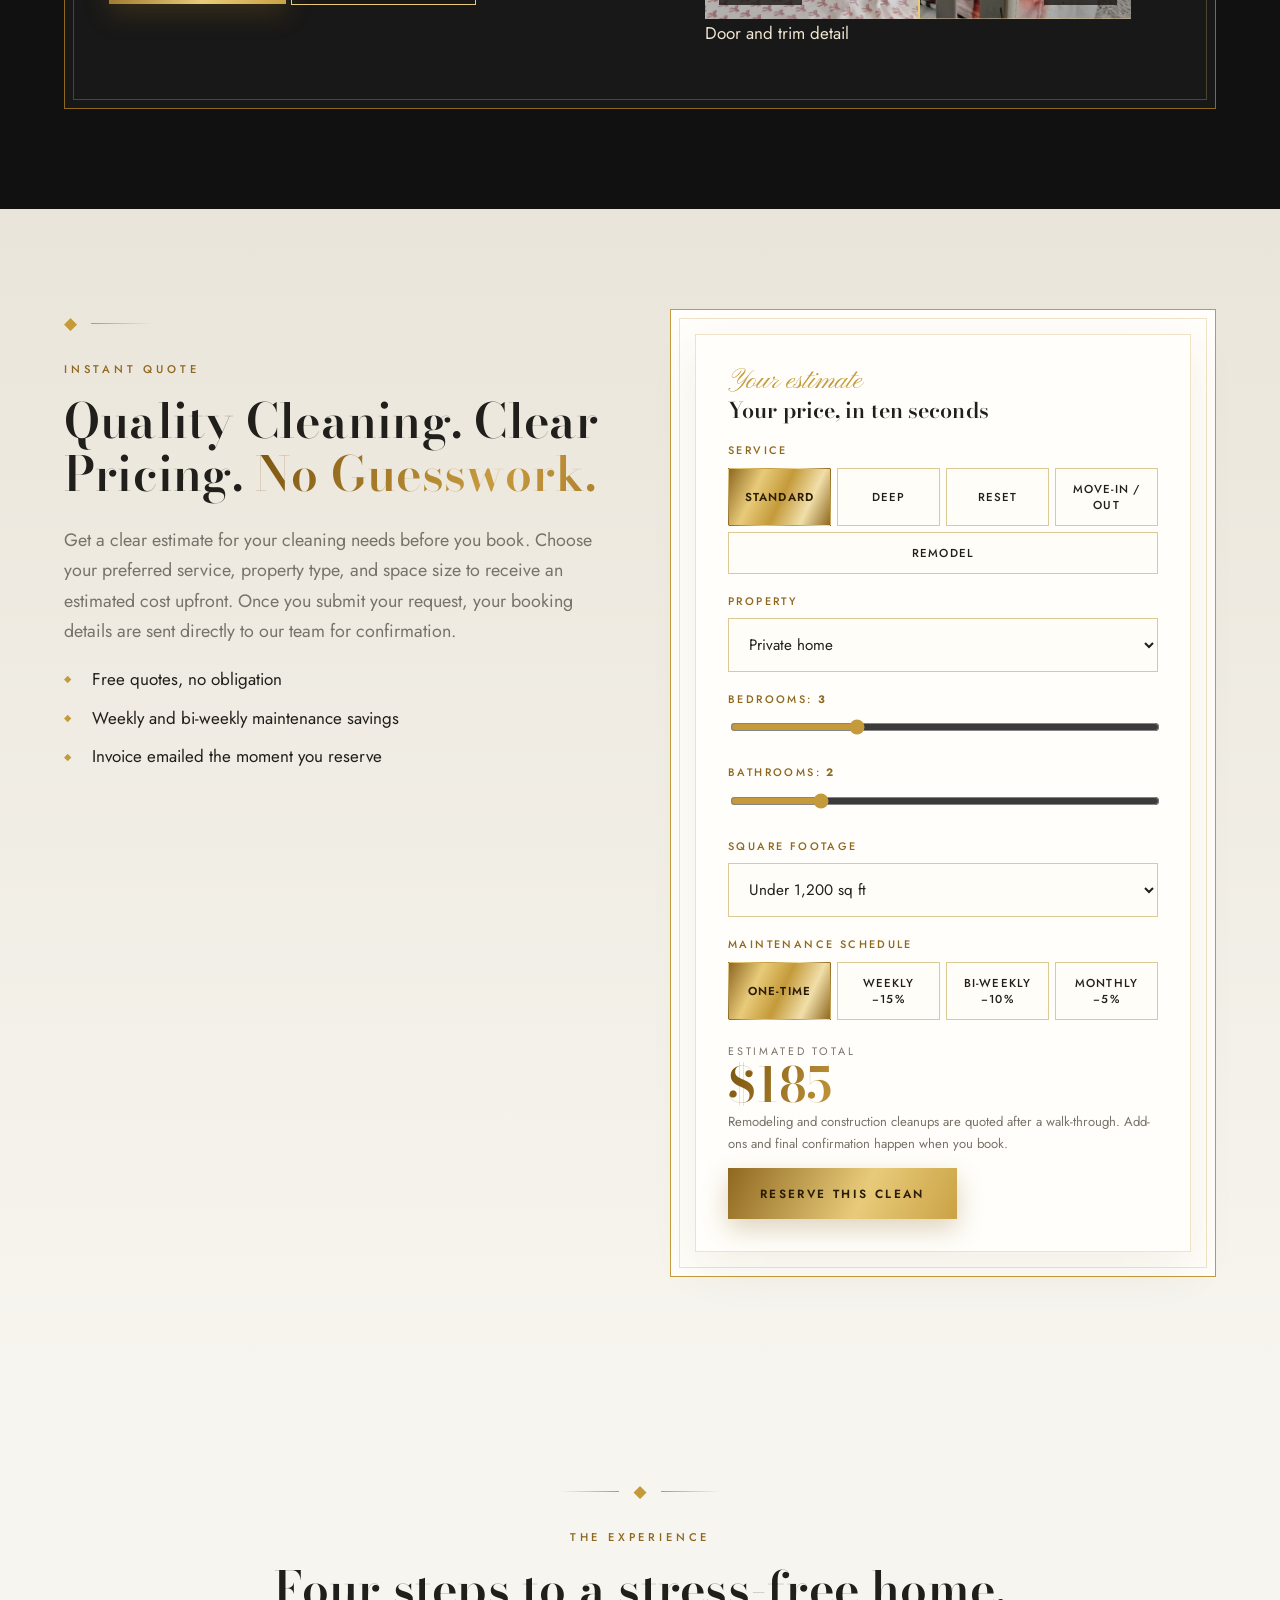
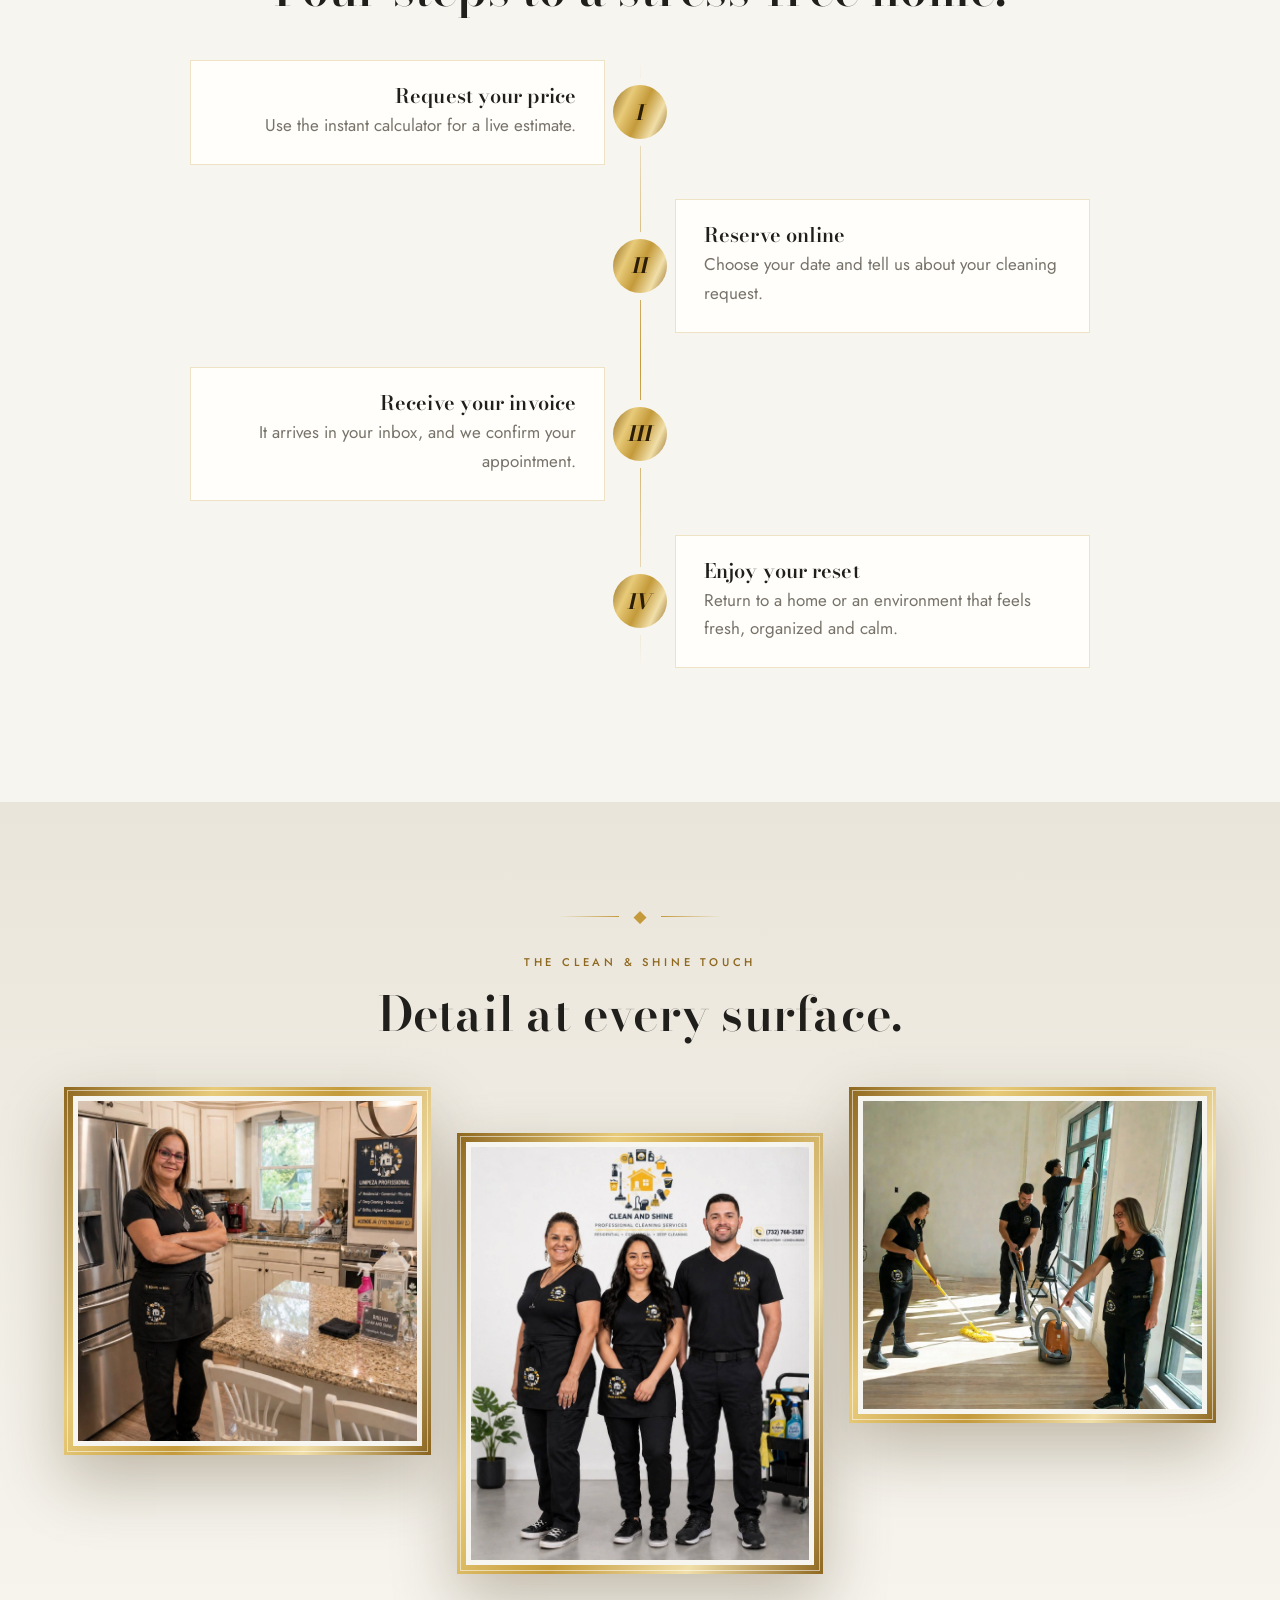
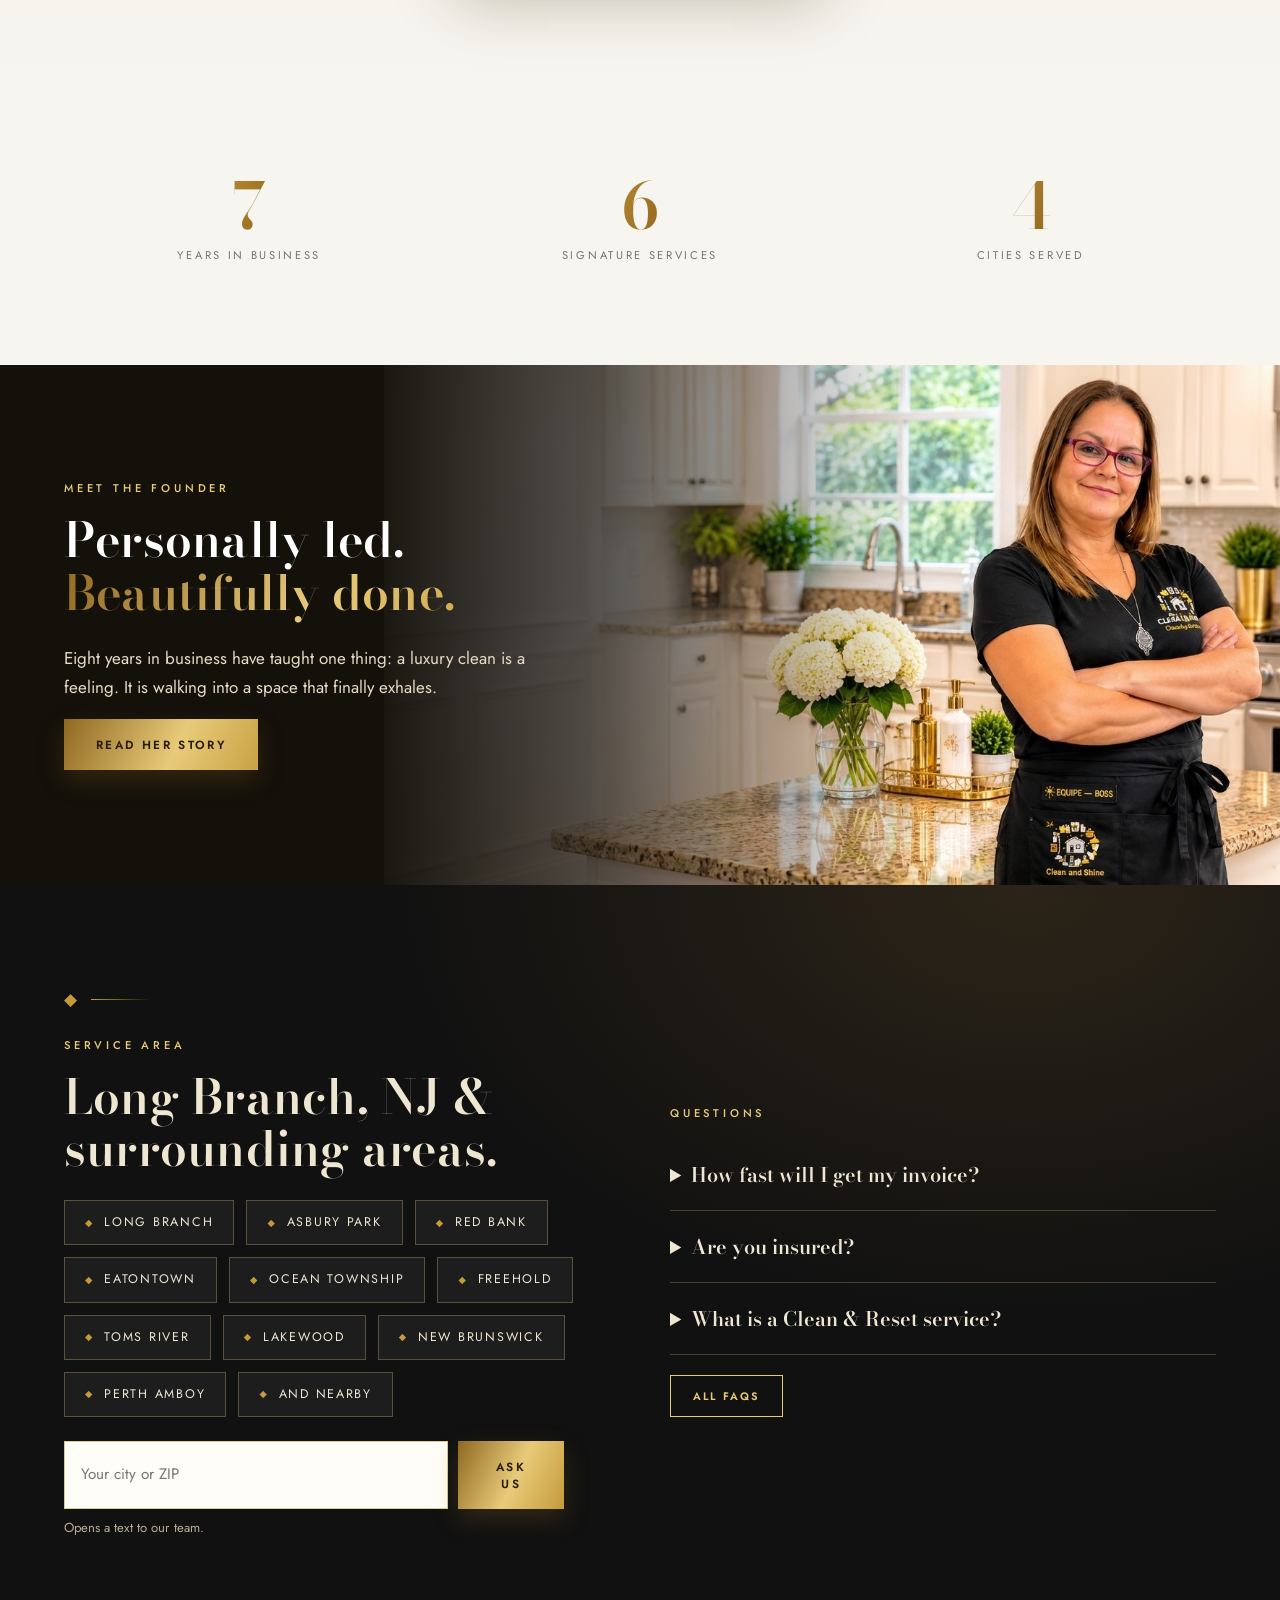
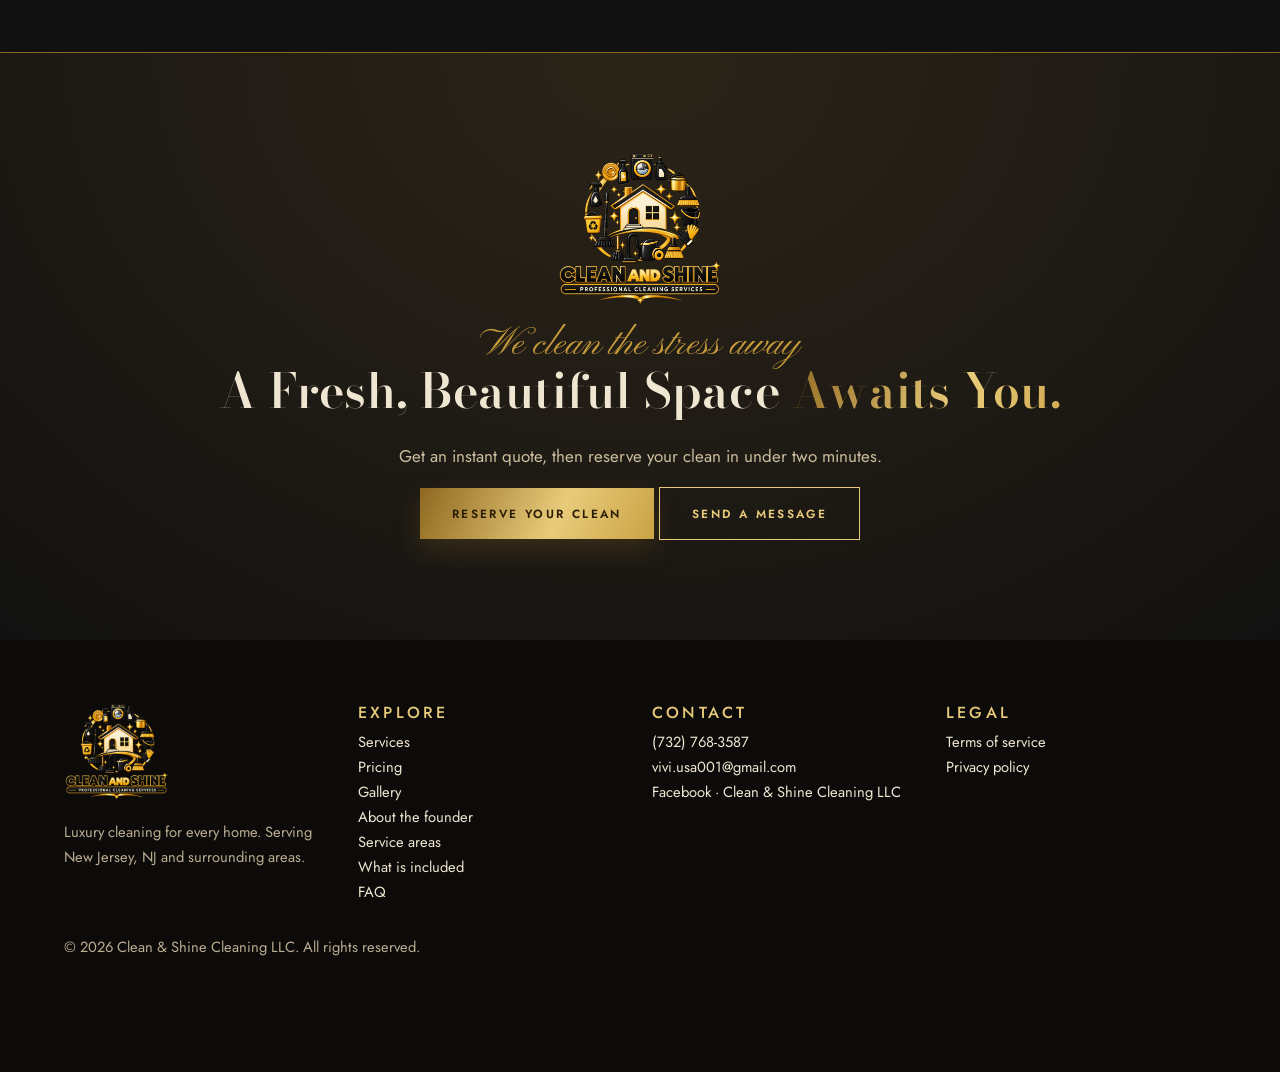
==== commit d2bec244: "updated all business locations" ====
--- a/index.html
+++ b/index.html
@@ -19,11 +19,11 @@
     </script>
     <title>
       Clean and Shine Cleaning Services LLC | Luxury House
-      Cleaning in New Jersey
+      Cleaning in Long Branch, NJ.
     </title>
     <meta
       name="description"
-      content="We clean the stress away. Luxury residential, deep, move-out and maintenance cleaning in New Jersey and surrounding areas. Instant quotes and online booking."
+      content="We clean the stress away. Luxury residential, deep, move-out and maintenance cleaning in Long Branch,NJ and surrounding areas. Instant quotes and online booking."
     />
     <meta
       name="theme-color"
@@ -31,7 +31,7 @@
     />
     <meta
       property="og:title"
-      content="Clean and Shine Cleaning Services LLC | Luxury House Cleaning in New Jersey, NJ"
+      content="Clean and Shine Cleaning Services LLC | Luxury House Cleaning in Long Branch, NJ"
     />
     <meta
       property="og:image"
@@ -69,15 +69,22 @@
         "address": {
           "@type": "PostalAddress",
           "addressLocality": "New Jersey",
-          "addressRegion": "New Jersey",
+          "addressRegion": "Long Branch",
           "addressCountry": "US"
         },
         "areaServed": [
-          "New Jersey",
-          "Newark, NJ",
-          "Jersey City, NJ",
-          "Paterson, NJ",
-          "Elizabeth, NJ"
+          "Long Branch"
+          "Asbury Park"
+          "Red Bank"
+          "Eatontown"
+          "Ocean Township"
+          "Freehold"
+          "Toms River"
+          "Lakewood"
+          "New Brunswick"
+          "Perth Amboy"
+          "and nearby"
+
         ]
       }
     </script>
@@ -89,7 +96,7 @@
       >Skip to content</a
     >
     <div class="promo">
-      Free quotes · Serving New Jersey &amp; surrounding
+      Free quotes · Serving Long Branch,NJ &amp; surrounding
       areas ·
       <a href="book.html#form">Reserve your clean</a
       ><button aria-label="Close banner">×</button>
@@ -158,14 +165,6 @@
         <div class="wrap">
           <div>
             <span
-              class="foil in"
-              style="--d: 0.4s"
-              ><img
-                src="images/vivs.png"
-                alt="Clean and Shine Cleaning Services LLC"
-                width="288"
-                height="94" /></span
-            ><span
               class="heroscript in"
               style="--d: 0.6s"
               >Clean and Shine</span
@@ -235,7 +234,7 @@
                 Trusted<br />&amp; insured
               </div>
               <div class="chip c3">
-                New Jersey &amp; surrounding areas
+                Long Branch,NJ &amp; surrounding areas
               </div>
             </div>
           </div>
@@ -989,42 +988,6 @@
               <span>Cities served</span>
             </div>
           </div>
-          <div
-            class="grid"
-            style="margin-top: 56px"
-          >
-            <div class="why rv">
-              <div class="ic">🛡️</div>
-              <h3>Trusted &amp; insured</h3>
-              <p>
-                Your home is in careful, protected hands.
-              </p>
-            </div>
-            <div class="why rv">
-              <div class="ic">🎨</div>
-              <h3>Color-coded system</h3>
-              <p>
-                Dedicated colors for dedicated areas, so
-                every surface gets the right care.
-              </p>
-            </div>
-            <div class="why rv">
-              <div class="ic">🏡</div>
-              <h3>Every home, every size</h3>
-              <p>
-                Houses, apartments, move-outs and
-                construction cleanups.
-              </p>
-            </div>
-            <div class="why rv">
-              <div class="ic">📅</div>
-              <h3>Weekly or bi-weekly</h3>
-              <p>
-                Maintenance schedules that keep your home
-                guest-ready.
-              </p>
-            </div>
-          </div>
         </div>
       </section>
       <section class="banner">
@@ -1058,13 +1021,20 @@
           <div>
             <div class="orn l">◆</div>
             <span class="eyebrow">Service area</span>
-            <h2>New Jersey &amp; surrounding areas.</h2>
+            <h2>
+              Long Branch, NJ &amp; surrounding areas.
+            </h2>
             <ul class="pins">
-              <li>New Jersey</li>
-              <li>Newark, NJ</li>
-              <li>Jersey City, NJ</li>
-              <li>Paterson, NJ</li>
-              <li>Elizabeth, NJ</li>
+              <li>Long Branch</li>
+              <li>Asbury Park</li>
+              <li>Red Bank</li>
+              <li>Eatontown</li>
+              <li>Ocean Township</li>
+              <li>Freehold</li>
+              <li>Toms River</li>
+              <li>Lakewood</li>
+              <li>New Brunswick</li>
+              <li>Perth Amboy</li>
               <li>and nearby</li>
             </ul>
             <form
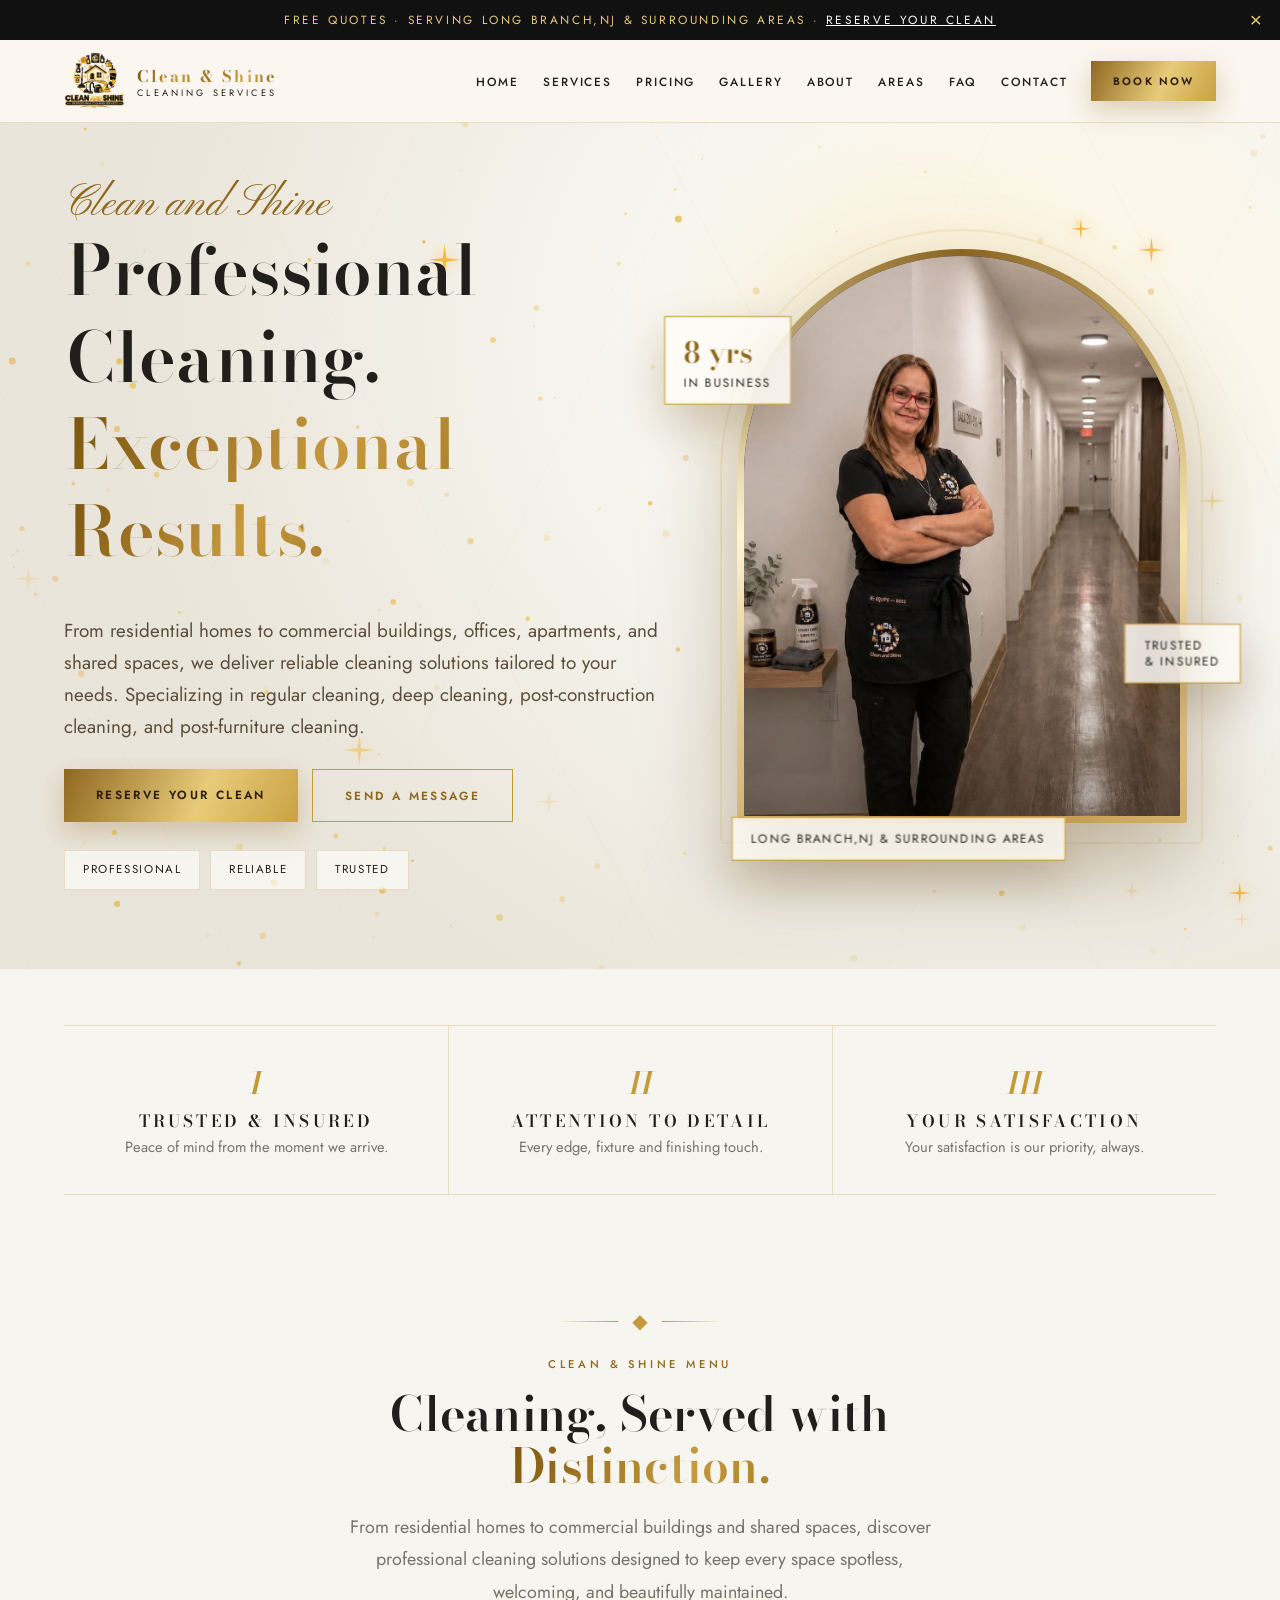
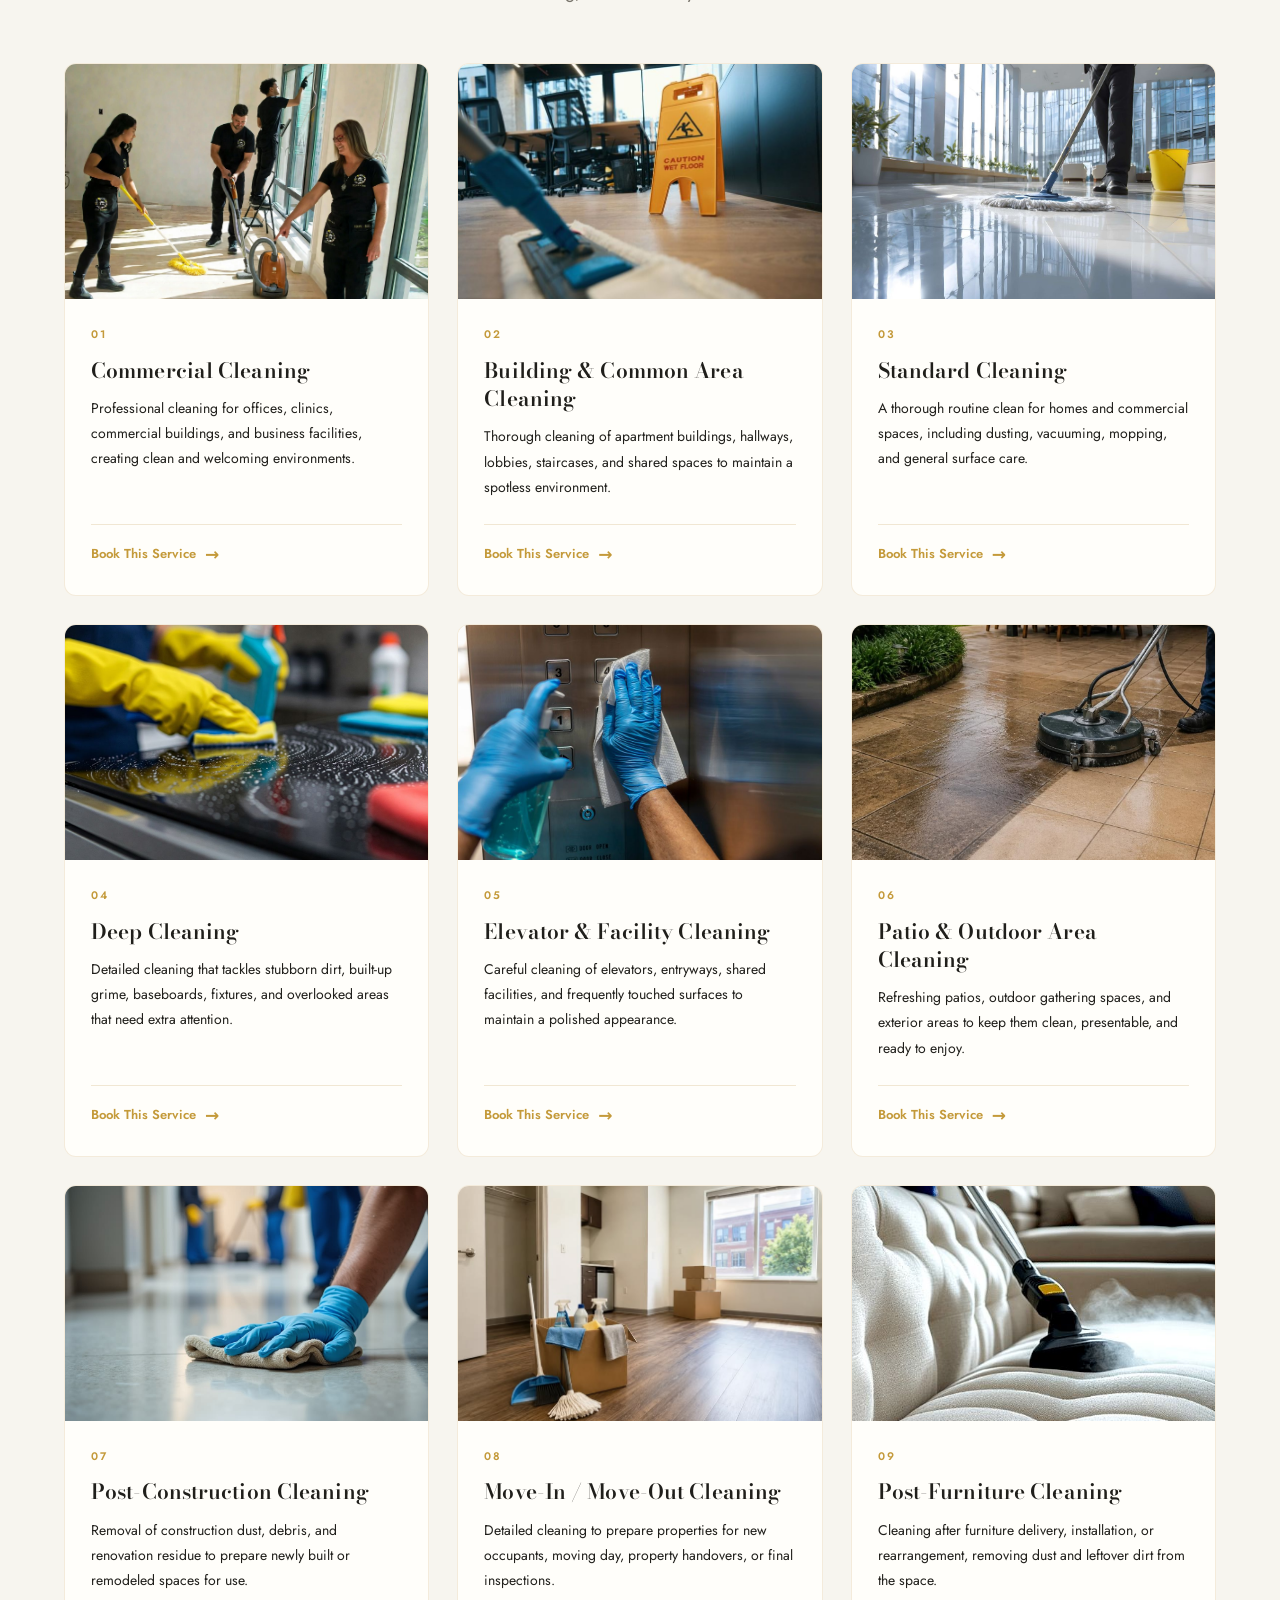
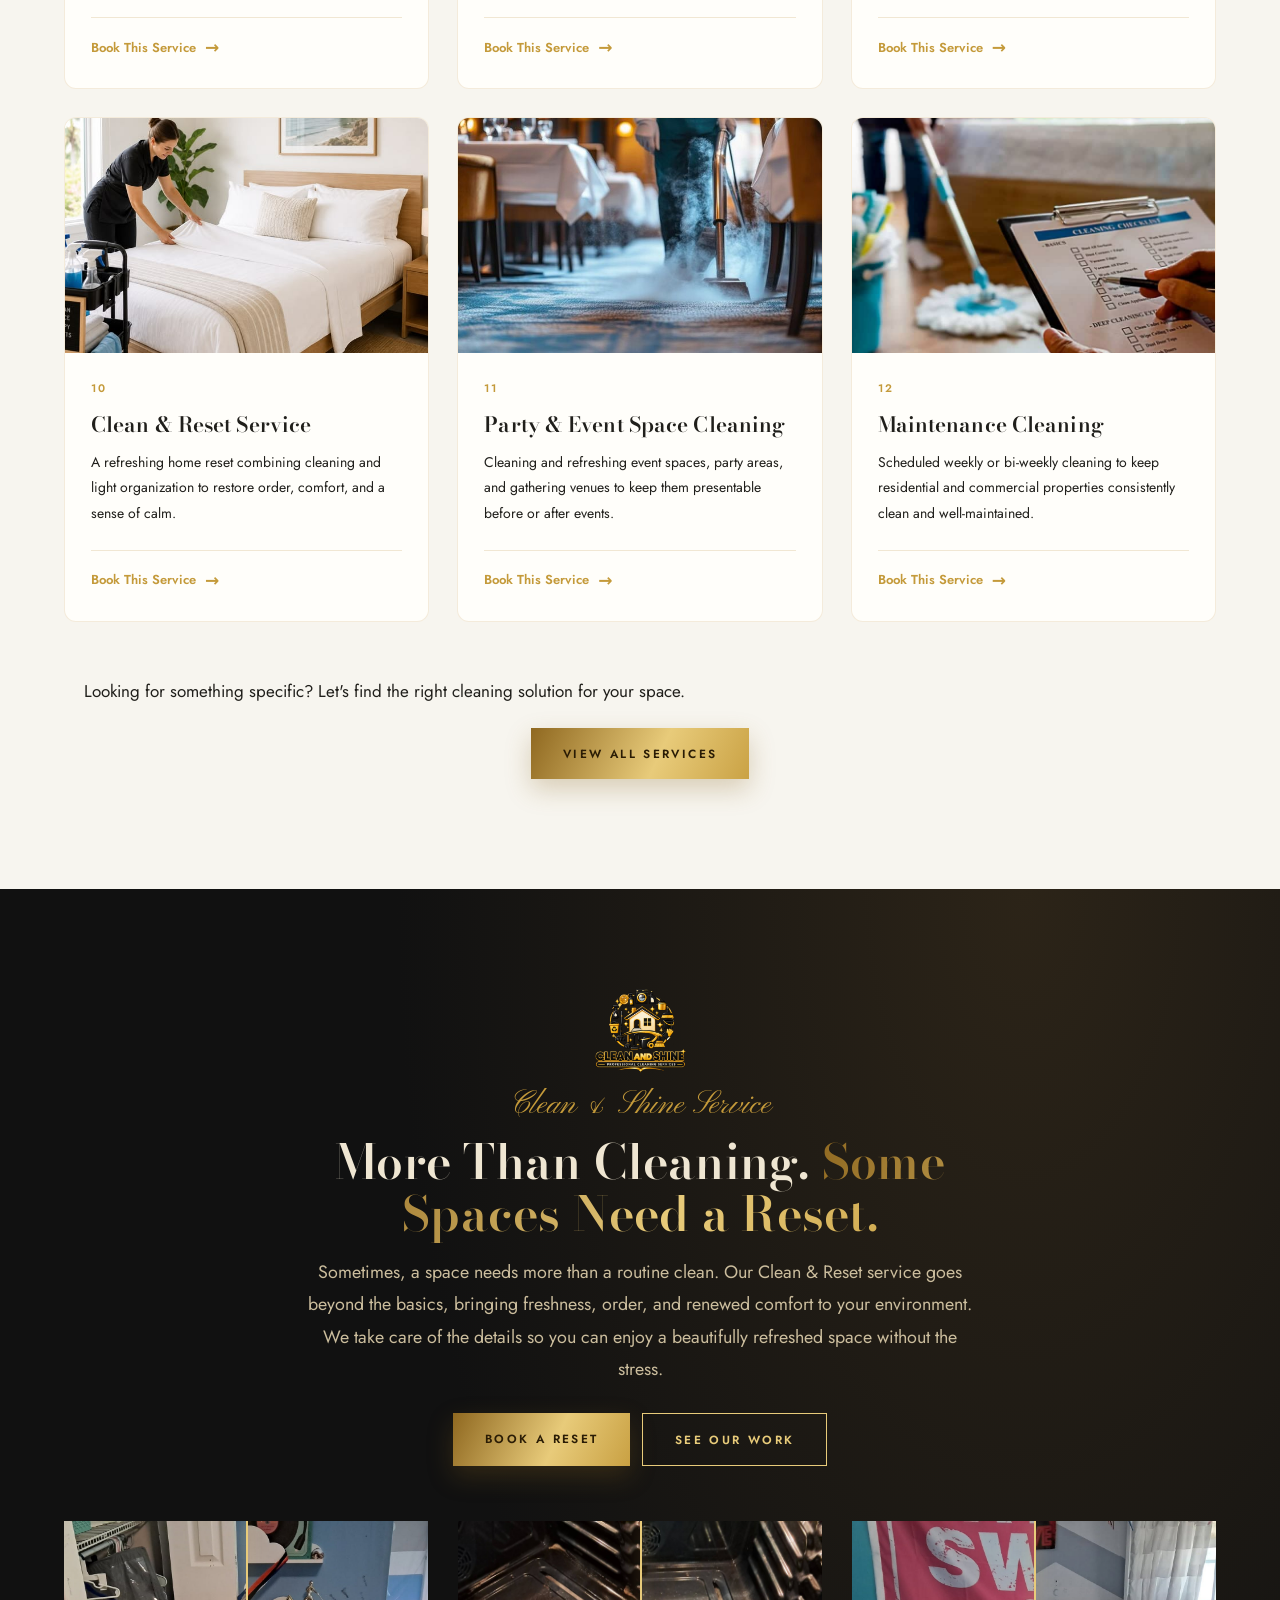
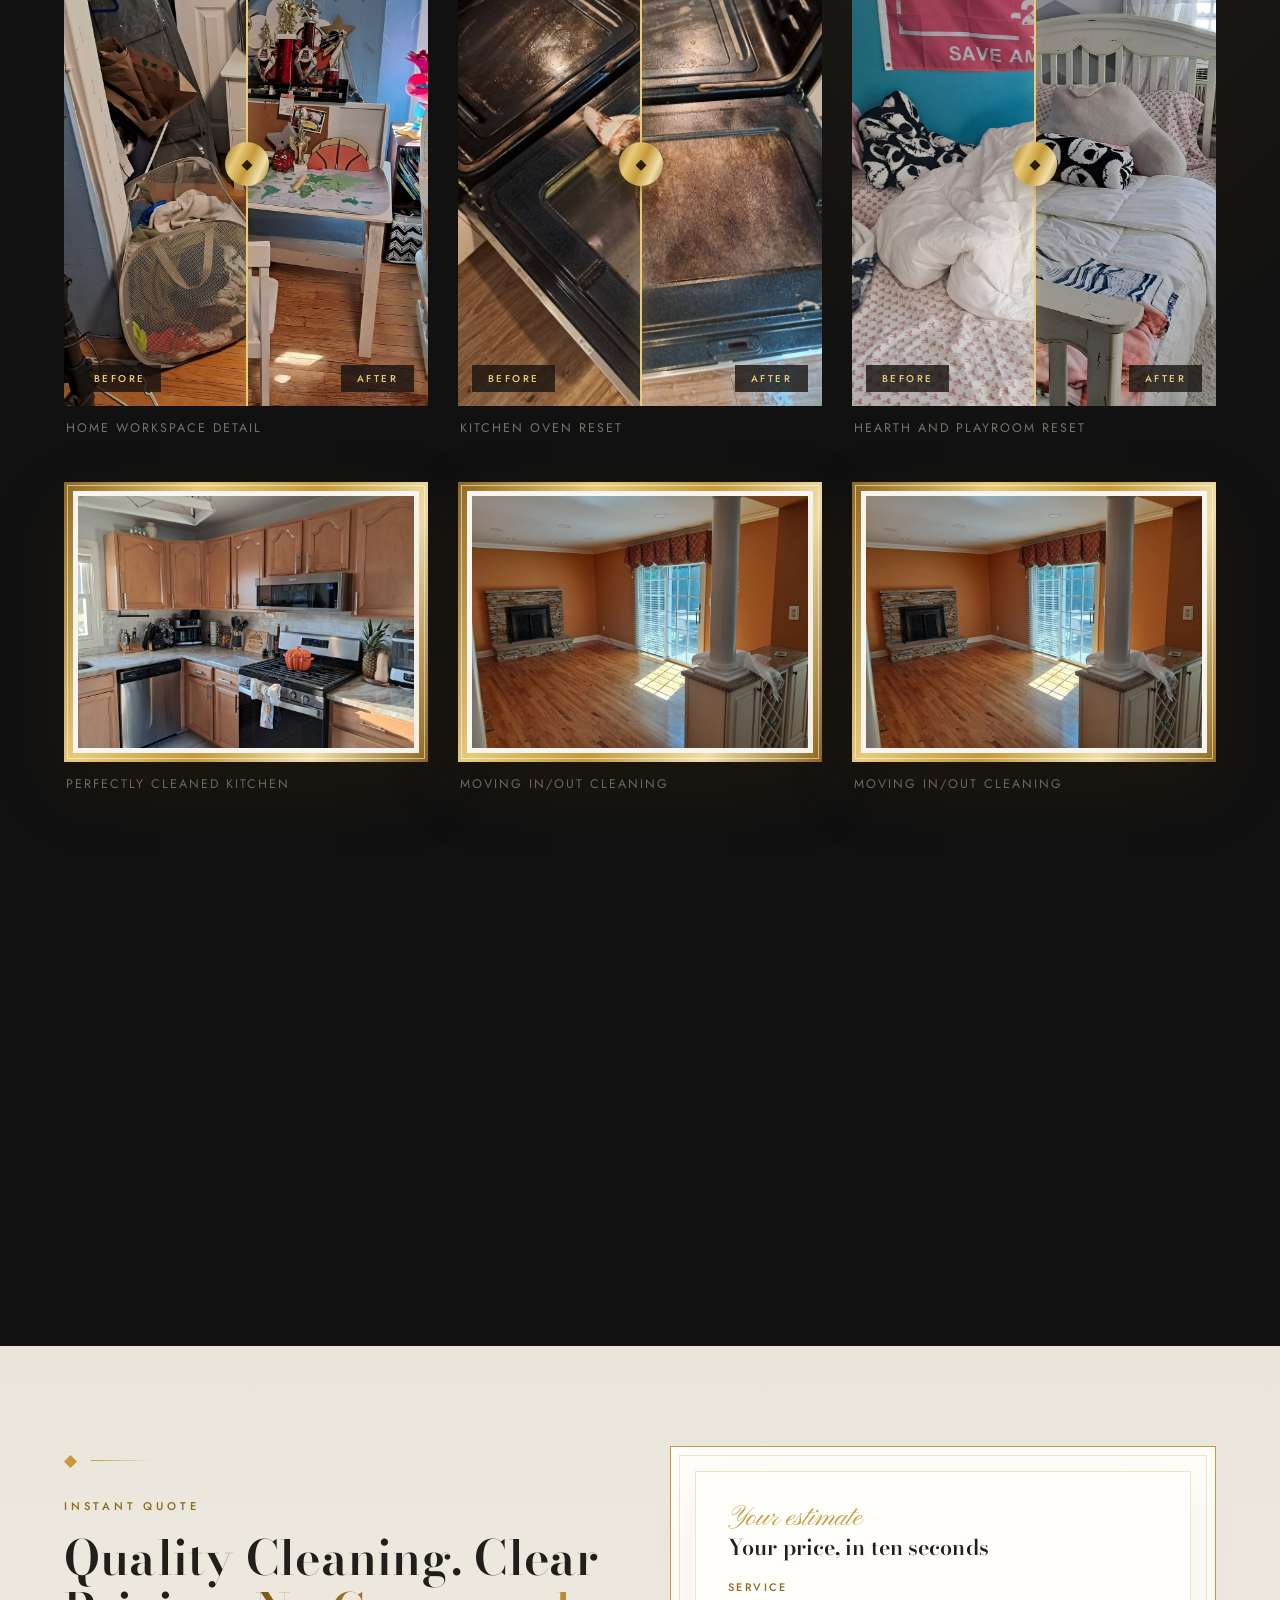
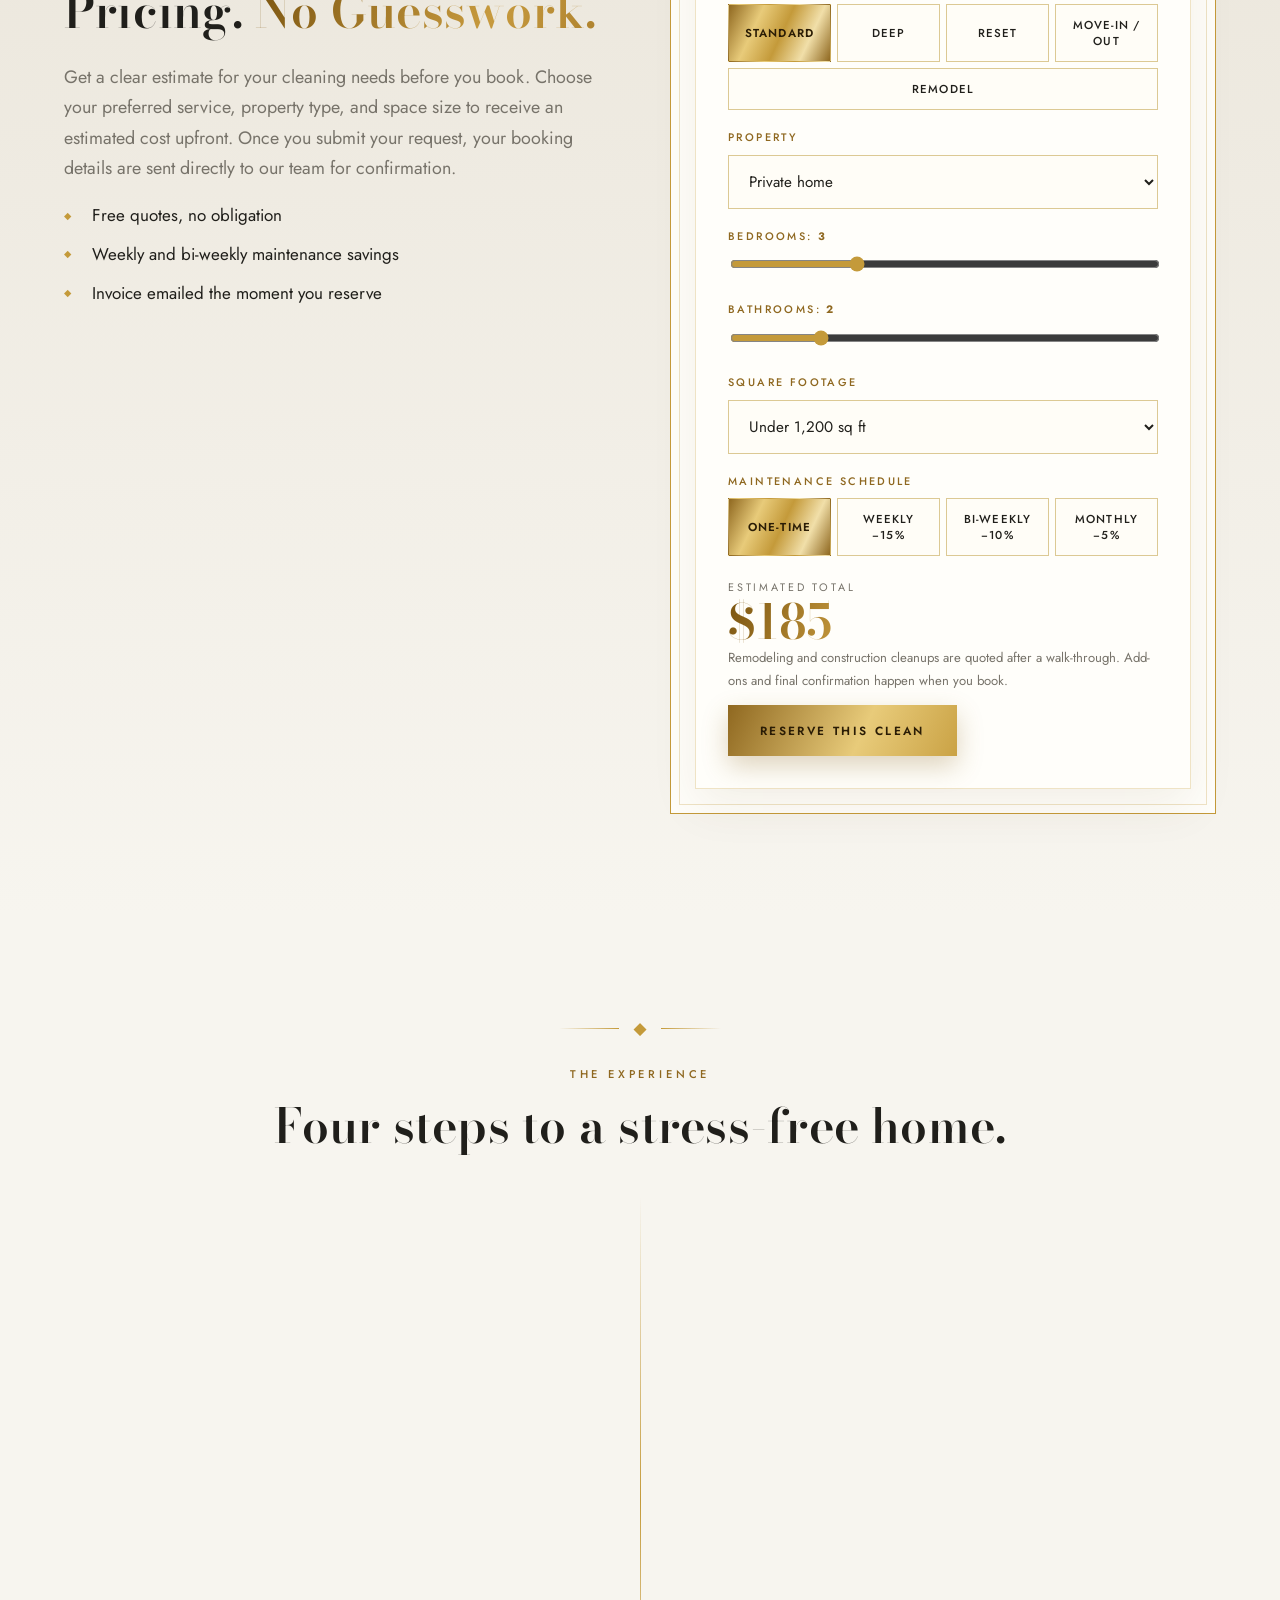
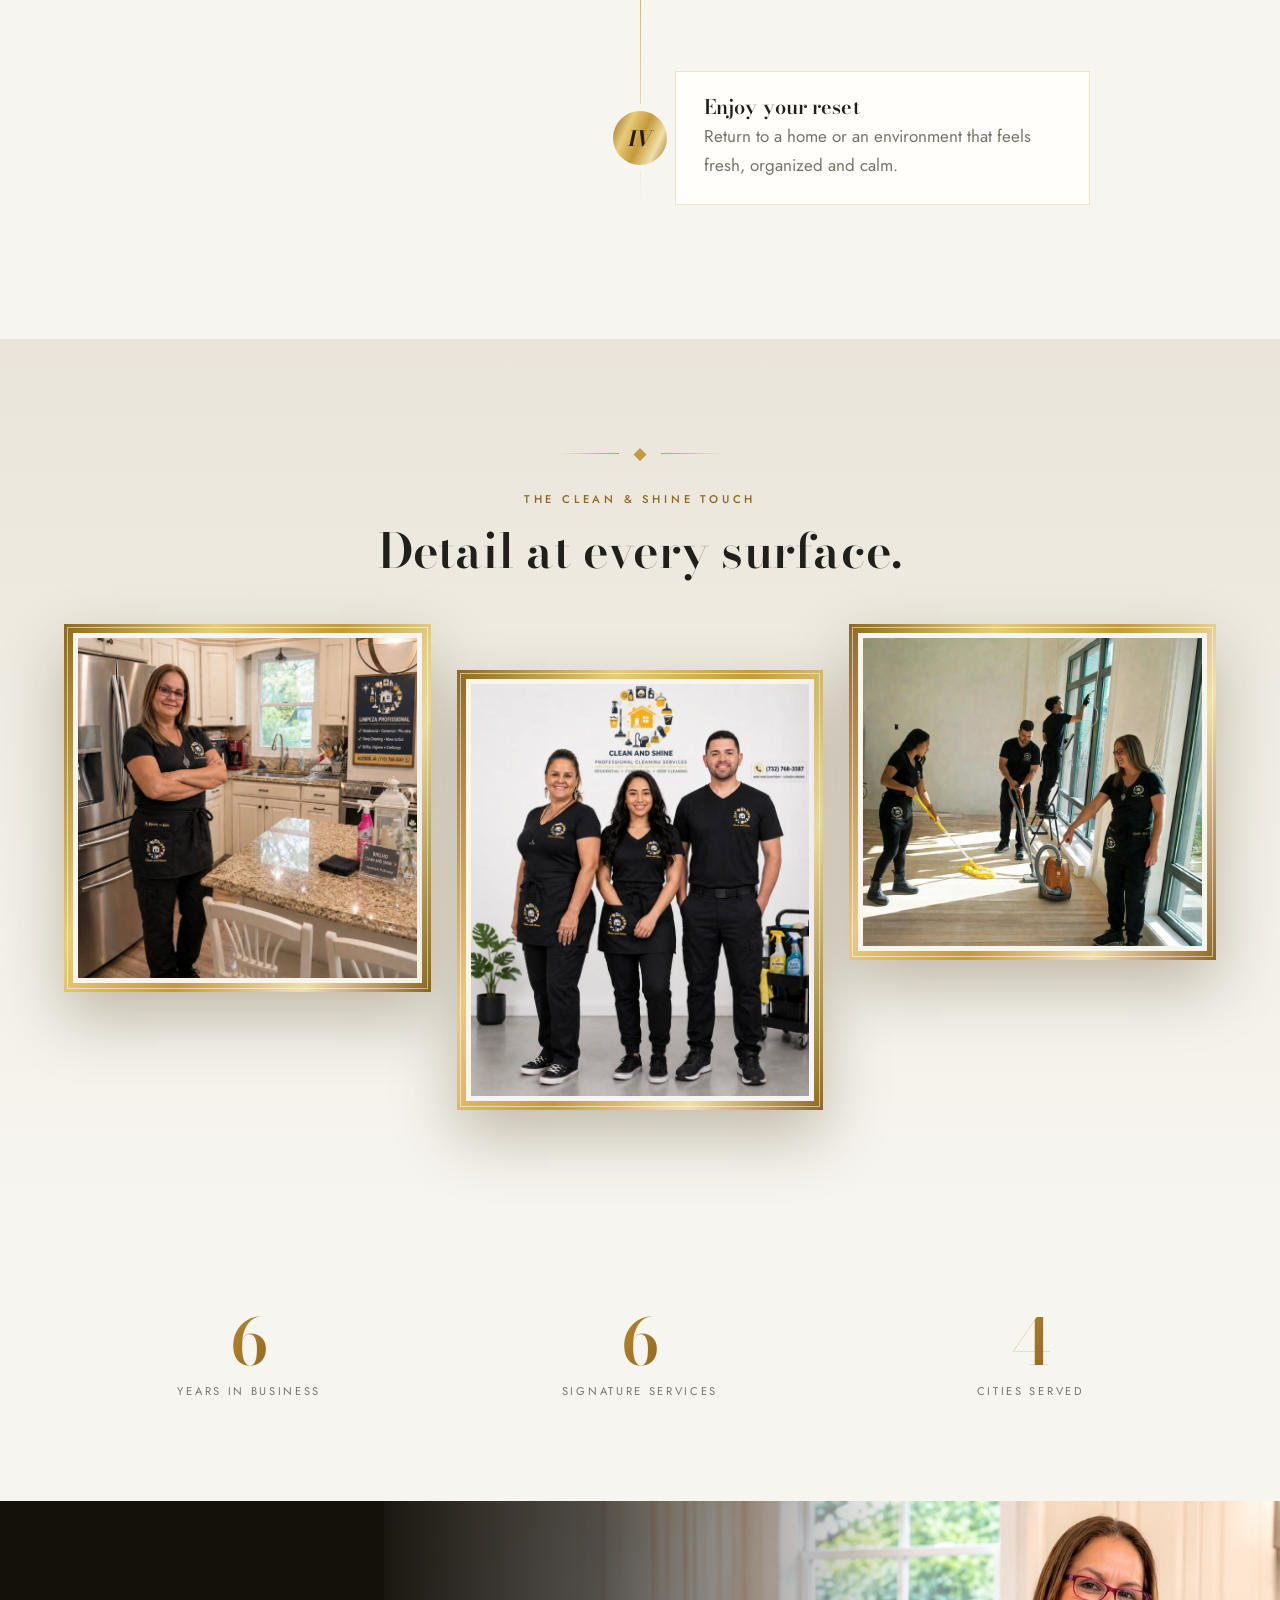
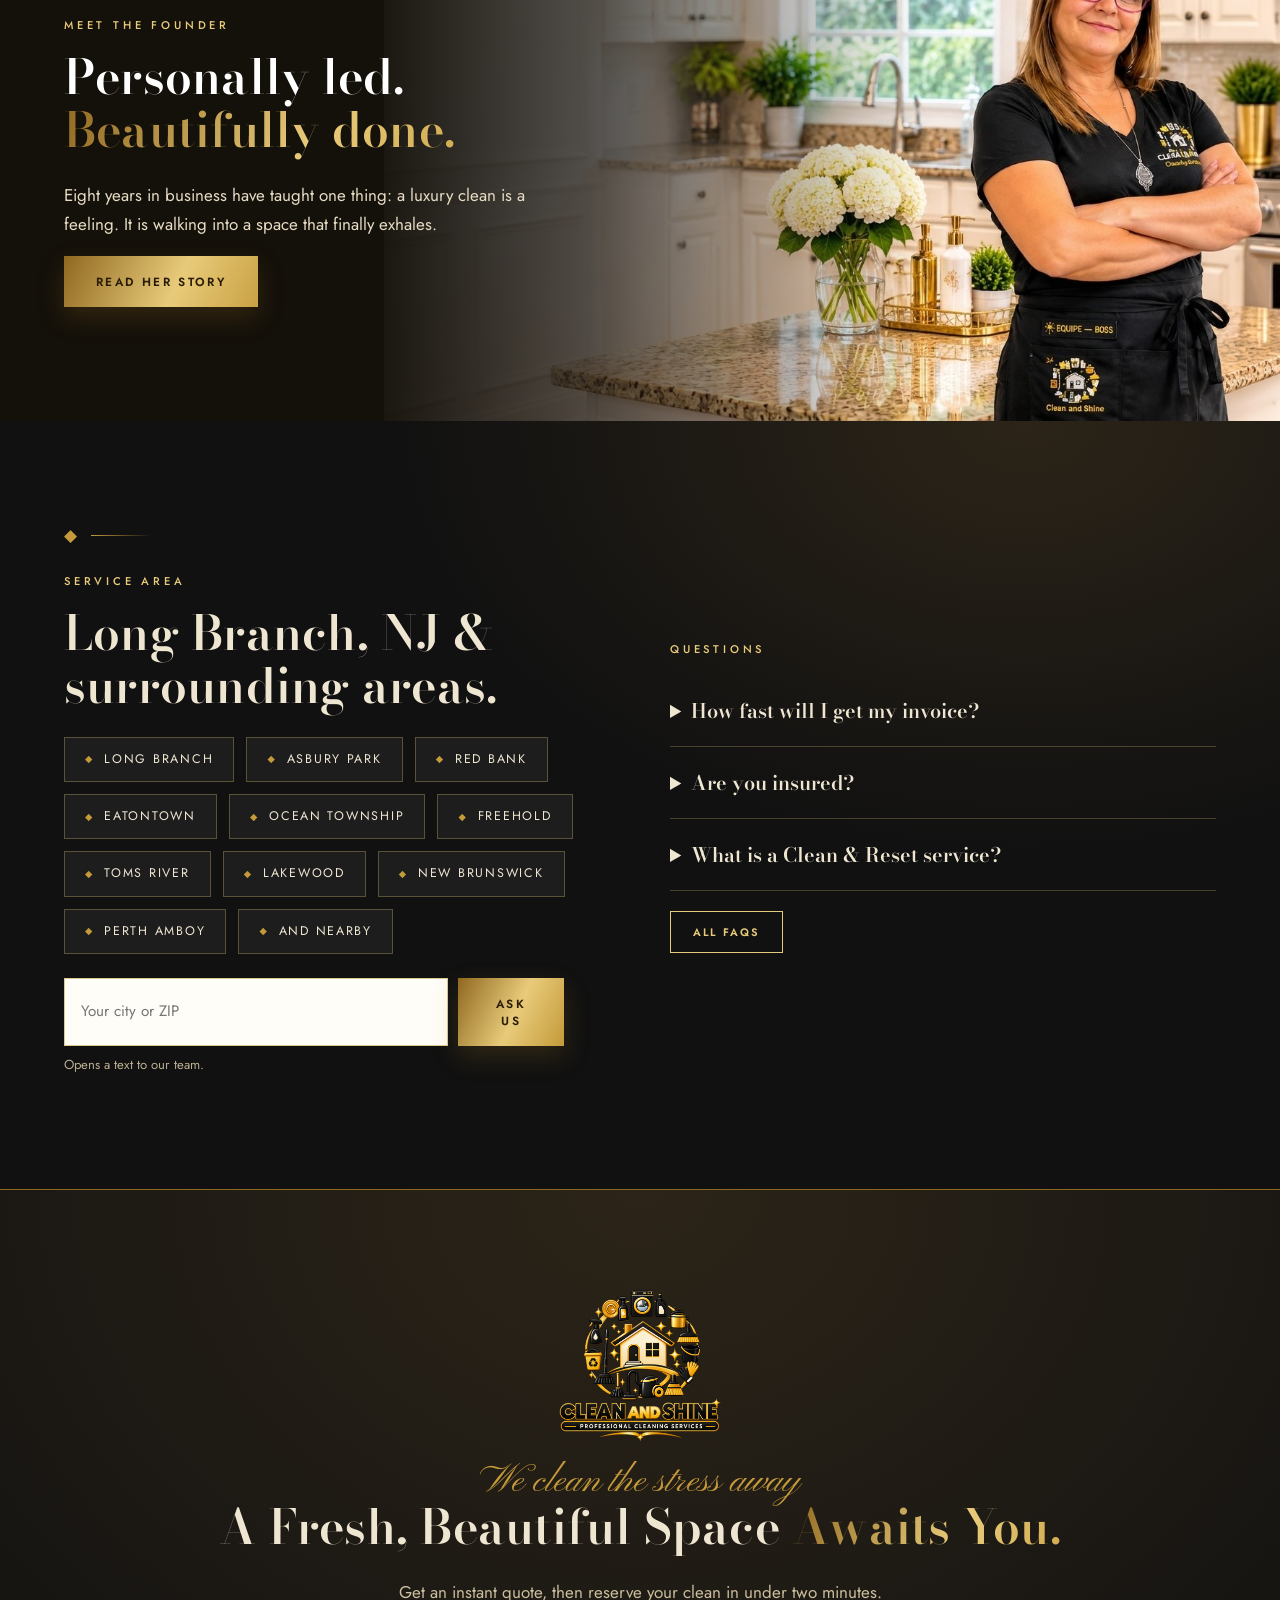
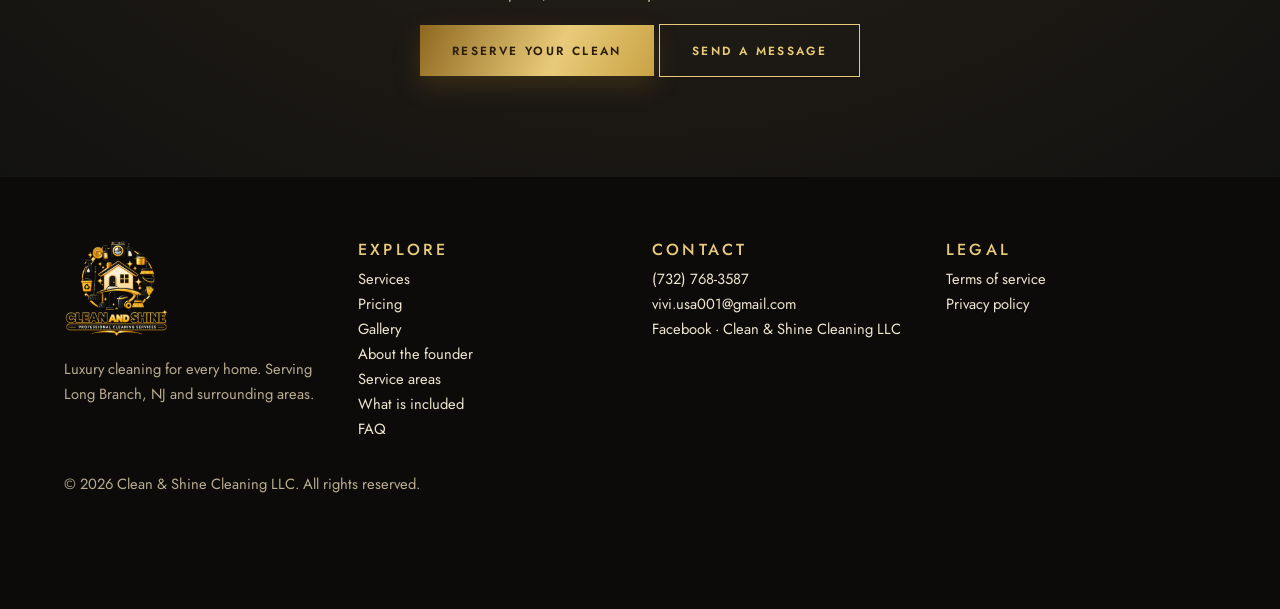
==== commit 5b2f9a2d: "Added a gallary section to the home page" ====
--- a/index.html
+++ b/index.html
@@ -278,14 +278,19 @@
         <div class="wrap">
           <!-- Section Heading -->
           <div class="services-heading">
-            <div class="orn">◆</div>
+            <div
+              class="orn"
+              style="justify-content: center"
+            >
+              ◆
+            </div>
             <span class="eyebrow"
               >clean &amp; shine menu</span
             >
 
             <h2>
-              Cleaning, served with
-              <span class="gold">distinction.</span>
+              Cleaning, Served with
+              <span class="gold">Distinction.</span>
             </h2>
 
             <p class="lead">
@@ -632,92 +637,246 @@
         </div>
       </section>
 
-      <section class="sec dark">
+      <section class="sec dark reset-section">
         <div class="wrap">
-          <div
-            class="frame two"
-            style="gap: 50px"
-          >
-            <div>
-              <img
-                src="images/vivs.png"
-                alt=""
-                style="height: 100px; margin-bottom: 18px"
-              /><span
-                class="script"
-                style="font-size: 2rem; display: block"
-                >Clean &amp; Shine Service</span
+          <!-- SECTION INTRO -->
+          <div class="reset-intro">
+            <img
+              src="images/vivs.png"
+              alt="Clean & Shine"
+              class="reset-logo"
+            />
+
+            <span class="script reset-script">
+              Clean &amp; Shine Service
+            </span>
+
+            <h2>
+              More Than Cleaning.
+              <span class="gold"
+                >Some Spaces Need a Reset.</span
               >
-              <h2>
-                More Than Cleaning.
-                <span class="gold">Some need a reset.</span>
-              </h2>
-              <p class="lead">
-                Sometimes, a space needs more than a routine
-                clean. Our Clean & Reset service goes beyond
-                the basics, bringing freshness, order, and
-                renewed comfort to your environment. We take
-                care of the details so you can enjoy a
-                beautifully refreshed space without the
-                stress.
-              </p>
+            </h2>
+
+            <p class="lead">
+              Sometimes, a space needs more than a routine
+              clean. Our Clean &amp; Reset service goes
+              beyond the basics, bringing freshness, order,
+              and renewed comfort to your environment. We
+              take care of the details so you can enjoy a
+              beautifully refreshed space without the
+              stress.
+            </p>
+
+            <div class="reset-actions">
               <a
                 class="btn"
                 href="book.html?svc=reset#form"
-                >Book a reset</a
               >
+                Book a Reset
+              </a>
+
               <a
                 class="btn ghost"
                 href="gallery.html"
-                >See Our Work</a
               >
-            </div>
-            <div
-              style="
-                max-width: 600px;
-                justify-self: center;
-                width: 100%;
-              "
-            >
-              <figure
-                class="rv"
-                data-c="detail"
+                See Our Work
+              </a>
+            </div>
+          </div>
+
+          <!-- IMAGE GALLERY -->
+          <div class="gal">
+            <figure
+              class="rv"
+              data-c="detail"
+            >
+              <div
+                class="ba"
+                style="--p: 50%"
               >
-                <div
-                  class="ba"
-                  style="--p: 50%"
-                >
-                  <div class="b">
-                    <img
-                      src="images/gallery/be1.jpg"
-                      alt="Door and trim detail before cleaning"
-                      loading="lazy"
-                    />Before<span class="lbl">Before</span>
-                  </div>
-                  <div class="a">
-                    <img
-                      src="images/gallery/a4.jpg"
-                      alt="Door and trim detail after cleaning"
-                      loading="lazy"
-                    />After<span class="lbl">After</span>
-                  </div>
-                  <div class="bar"></div>
-                  <input
-                    type="range"
-                    min="0"
-                    max="100"
-                    value="50"
-                    aria-label="Drag to compare Door and trim detail before and after"
-                  />
+                <div class="b">
+                  <img
+                    src="images/gallery/b4.jpg"
+                    alt="Door and trim detail before cleaning"
+                    loading="lazy"
+                  />Before<span class="lbl">Before</span>
                 </div>
-                <figcaption>
-                  Door and trim detail
-                </figcaption>
-              </figure>
-            </div>
+                <div class="a">
+                  <img
+                    src="images/gallery/b3.jpg"
+                    alt="Door and trim detail after cleaning"
+                    loading="lazy"
+                  />After<span class="lbl">After</span>
+                </div>
+                <div class="bar"></div>
+                <input
+                  type="range"
+                  min="0"
+                  max="100"
+                  value="50"
+                  aria-label="Drag to compare Door and trim detail before and after"
+                />
+              </div>
+              <figcaption>Home Workspace detail</figcaption>
+            </figure>
+            <figure
+              class="rv"
+              data-c="detail"
+            >
+              <div
+                class="ba"
+                style="--p: 50%"
+              >
+                <div class="b">
+                  <img
+                    src="images/gallery/b1.jpg"
+                    alt="Kitchen oven before cleaning"
+                    loading="lazy"
+                  />Before<span class="lbl">Before</span>
+                </div>
+                <div class="a">
+                  <img
+                    src="images/gallery/a1.jpg"
+                    alt="Kitchen oven after cleaning"
+                    loading="lazy"
+                  />After<span class="lbl">After</span>
+                </div>
+                <div class="bar"></div>
+                <input
+                  type="range"
+                  min="0"
+                  max="100"
+                  value="50"
+                  aria-label="Drag to compare Kitchen oven before and after"
+                />
+              </div>
+              <figcaption>Kitchen oven reset</figcaption>
+            </figure>
+            <figure
+              class="rv"
+              data-c="detail"
+            >
+              <div
+                class="ba"
+                style="--p: 50%"
+              >
+                <div class="b">
+                  <img
+                    src="images/gallery/be1.jpg"
+                    alt="Hearth and playroom before cleaning"
+                    loading="lazy"
+                  />Before<span class="lbl">Before</span>
+                </div>
+                <div class="a">
+                  <img
+                    src="images/gallery/a4.jpg"
+                    alt="Hearth and playroom after cleaning"
+                    loading="lazy"
+                  />After<span class="lbl">After</span>
+                </div>
+                <div class="bar"></div>
+                <input
+                  type="range"
+                  min="0"
+                  max="100"
+                  value="50"
+                  aria-label="Drag to compare Hearth and playroom reset before and after"
+                />
+              </div>
+              <figcaption>
+                Hearth and playroom reset
+              </figcaption>
+            </figure>
+
+            <figure
+              class="rv"
+              data-c="team"
+            >
+              <div class="gilt">
+                <img
+                  src="images/gallery/b2.jpg"
+                  alt="Perfectly Cleaned Kitchen"
+                  loading="lazy"
+                />
+              </div>
+              <figcaption>
+                Perfectly Cleaned Kitchen
+              </figcaption>
+            </figure>
+            <figure
+              class="rv"
+              data-c="team"
+            >
+              <div class="gilt">
+                <img
+                  src="images/gallery/moveout.jpg"
+                  alt="Moving in/out cleaning"
+                  loading="lazy"
+                />
+              </div>
+              <figcaption>
+                Moving in/out cleaning
+              </figcaption>
+            </figure>
+            <figure
+              class="rv"
+              data-c="team"
+            >
+              <div class="gilt">
+                <img
+                  src="images/gallery/moveout.jpg"
+                  alt="Moving in/out cleaning"
+                  loading="lazy"
+                />
+              </div>
+              <figcaption>
+                Moving in/out cleaning
+              </figcaption>
+            </figure>
+            <figure
+              class="rv"
+              data-c="team"
+            >
+              <div class="gilt">
+                <img
+                  src="images/gallery/CL.jpg"
+                  alt="Shining restroom"
+                  loading="lazy"
+                />
+              </div>
+              <figcaption>Shining restroom</figcaption>
+            </figure>
+            <figure
+              class="rv"
+              data-c="team"
+            >
+              <div class="gilt">
+                <img
+                  src="images/gallery/children.jpg"
+                  alt="Children bedroom cleaning"
+                  loading="lazy"
+                />
+              </div>
+              <figcaption>Clean Kid Bedroom</figcaption>
+            </figure>
+            <figure
+              class="rv"
+              data-c="team"
+            >
+              <div class="gilt">
+                <img
+                  src="images/gallery/CL.jpg"
+                  alt="Shining restroom"
+                  loading="lazy"
+                />
+              </div>
+              <figcaption>Shining restroom</figcaption>
+            </figure>
           </div>
         </div>
       </section>
+
       <section
         class="sec cream"
         id="quote"
@@ -1144,8 +1303,8 @@
             alt="Clean and Shine Cleaning LLC logo"
           />
           <p>
-            Luxury cleaning for every home. Serving New
-            Jersey, NJ and surrounding areas.
+            Luxury cleaning for every home. Serving Long
+            Branch, NJ and surrounding areas.
           </p>
         </div>
         <div>
--- a/css/style.css
+++ b/css/style.css
@@ -2022,3 +2022,167 @@
     margin-top: 38px;
   }
 }
+
+/* =================================
+   CLEAN & SHINE RESET SECTION
+================================= */
+
+.reset-section {
+  overflow: hidden;
+}
+
+.reset-intro {
+  max-width: 780px;
+  margin: 0 auto 55px;
+  text-align: center;
+}
+
+.reset-logo {
+  height: 85px;
+  width: auto;
+  object-fit: contain;
+  display: block;
+  margin: 0 auto 15px;
+}
+
+.reset-script {
+  font-size: 2rem;
+  display: block;
+  margin-bottom: 12px;
+}
+
+.reset-intro h2 {
+  margin: 15px 0;
+}
+
+.reset-intro .lead {
+  max-width: 680px;
+  margin: 0 auto;
+  line-height: 1.8;
+}
+
+.reset-actions {
+  display: flex;
+  justify-content: center;
+  flex-wrap: wrap;
+  gap: 12px;
+  margin-top: 28px;
+}
+
+/* IMAGE GALLERY */
+
+.reset-gallery {
+  display: grid;
+  grid-template-columns: repeat(3, 1fr);
+  gap: 22px;
+  align-items: stretch;
+}
+
+.reset-image {
+  margin: 0;
+  position: relative;
+  overflow: hidden;
+  border-radius: 12px;
+  background: #142b29;
+}
+
+.reset-image.large {
+  grid-column: span 2;
+}
+
+.reset-image img {
+  display: block;
+  width: 100%;
+  height: 310px;
+  object-fit: cover;
+  transition: transform 0.6s ease;
+}
+
+.reset-image.large img {
+  height: 390px;
+}
+
+.reset-image:hover img {
+  transform: scale(1.04);
+}
+
+.reset-image figcaption {
+  display: flex;
+  align-items: center;
+  gap: 12px;
+  padding: 16px 18px;
+  color: var(--paper);
+  font-size: 13px;
+  letter-spacing: 0.3px;
+}
+
+.reset-image figcaption span {
+  color: var(--gold-l);
+  font-size: 11px;
+}
+
+/* TABLET */
+
+@media (max-width: 850px) {
+  .reset-gallery {
+    grid-template-columns: repeat(2, 1fr);
+  }
+
+  .reset-image.large {
+    grid-column: span 2;
+  }
+
+  .reset-image img,
+  .reset-image.large img {
+    height: 280px;
+  }
+}
+
+/* MOBILE */
+
+@media (max-width: 550px) {
+  .reset-intro {
+    margin-bottom: 35px;
+  }
+
+  .reset-logo {
+    height: 70px;
+  }
+
+  .reset-script {
+    font-size: 1.6rem;
+  }
+
+  .reset-actions {
+    flex-direction: column;
+  }
+
+  .reset-actions .btn {
+    width: 100%;
+    text-align: center;
+  }
+
+  .reset-gallery {
+    grid-template-columns: 1fr 1fr;
+    gap: 12px;
+  }
+
+  .reset-image.large {
+    grid-column: span 2;
+  }
+
+  .reset-image img,
+  .reset-image.large img {
+    height: 180px;
+  }
+
+  .reset-image.large img {
+    height: 240px;
+  }
+
+  .reset-image figcaption {
+    padding: 12px 9px;
+    font-size: 11px;
+    gap: 6px;
+  }
+}
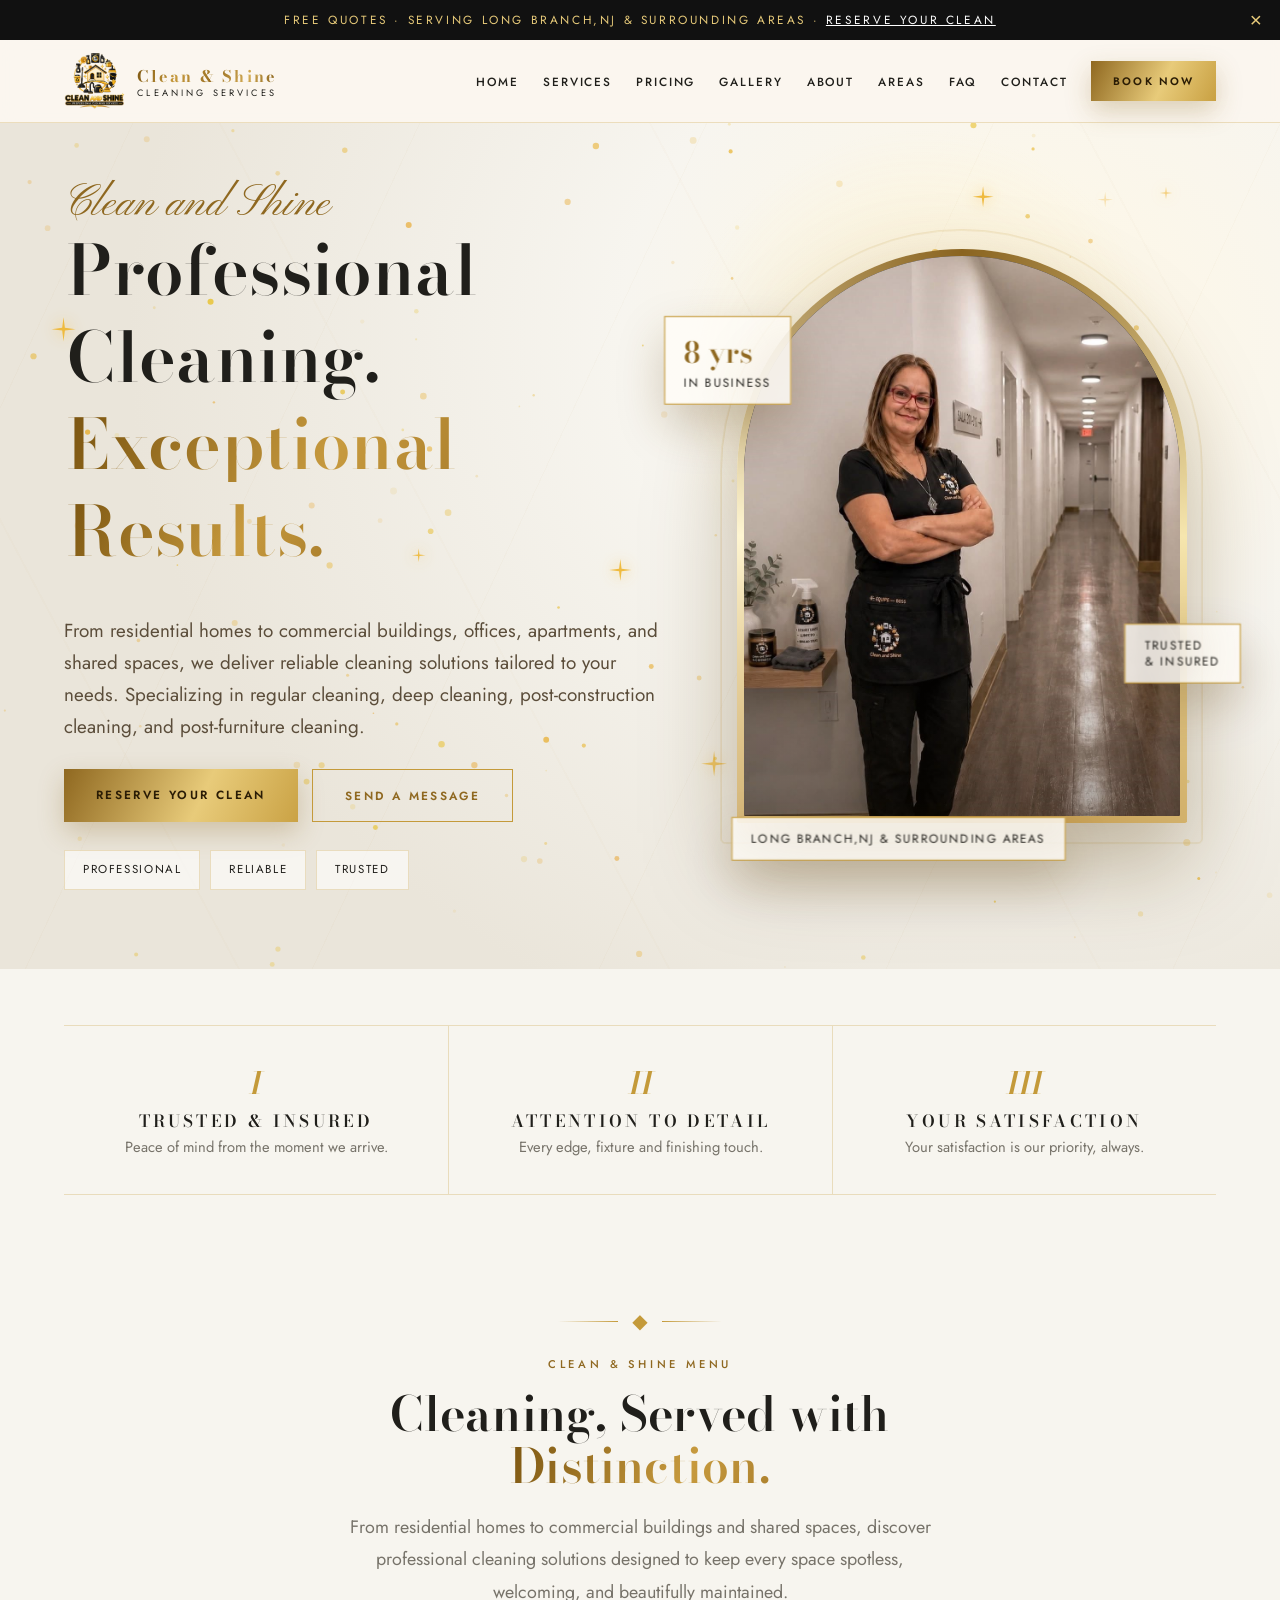
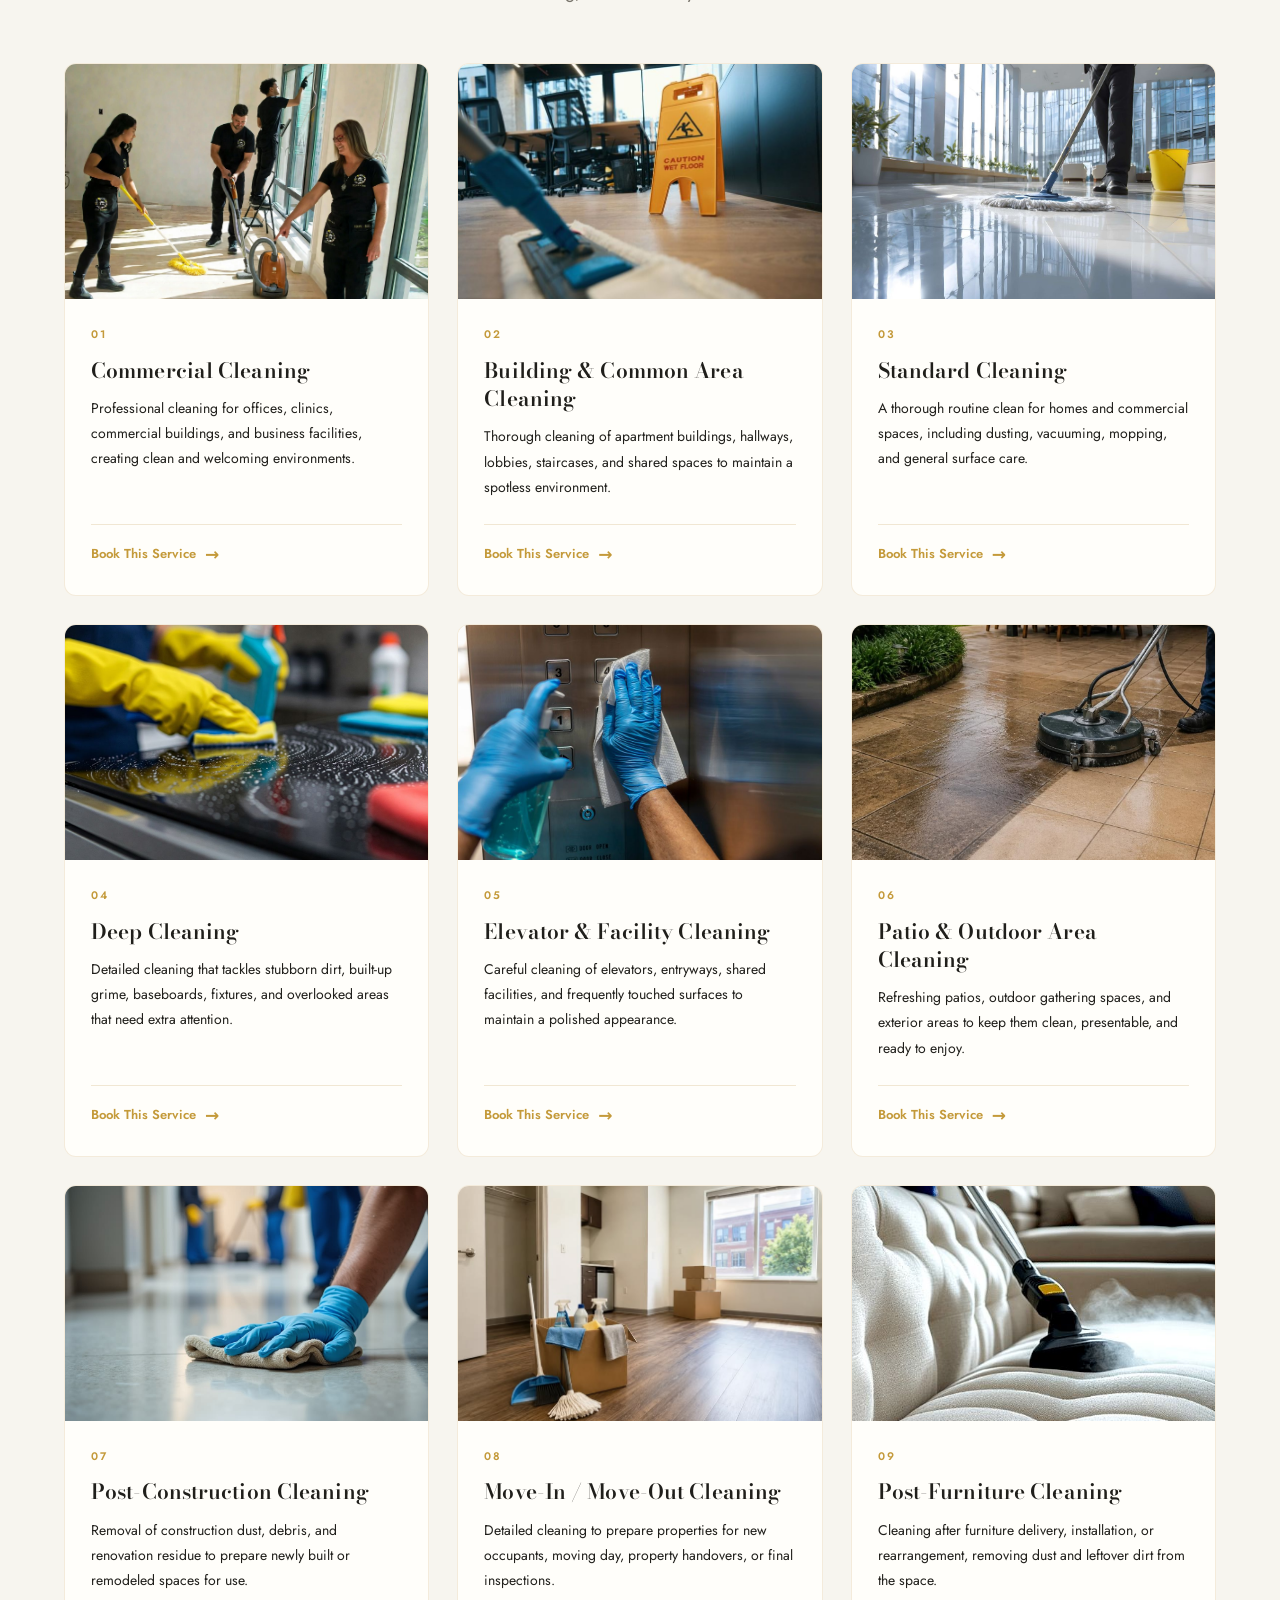
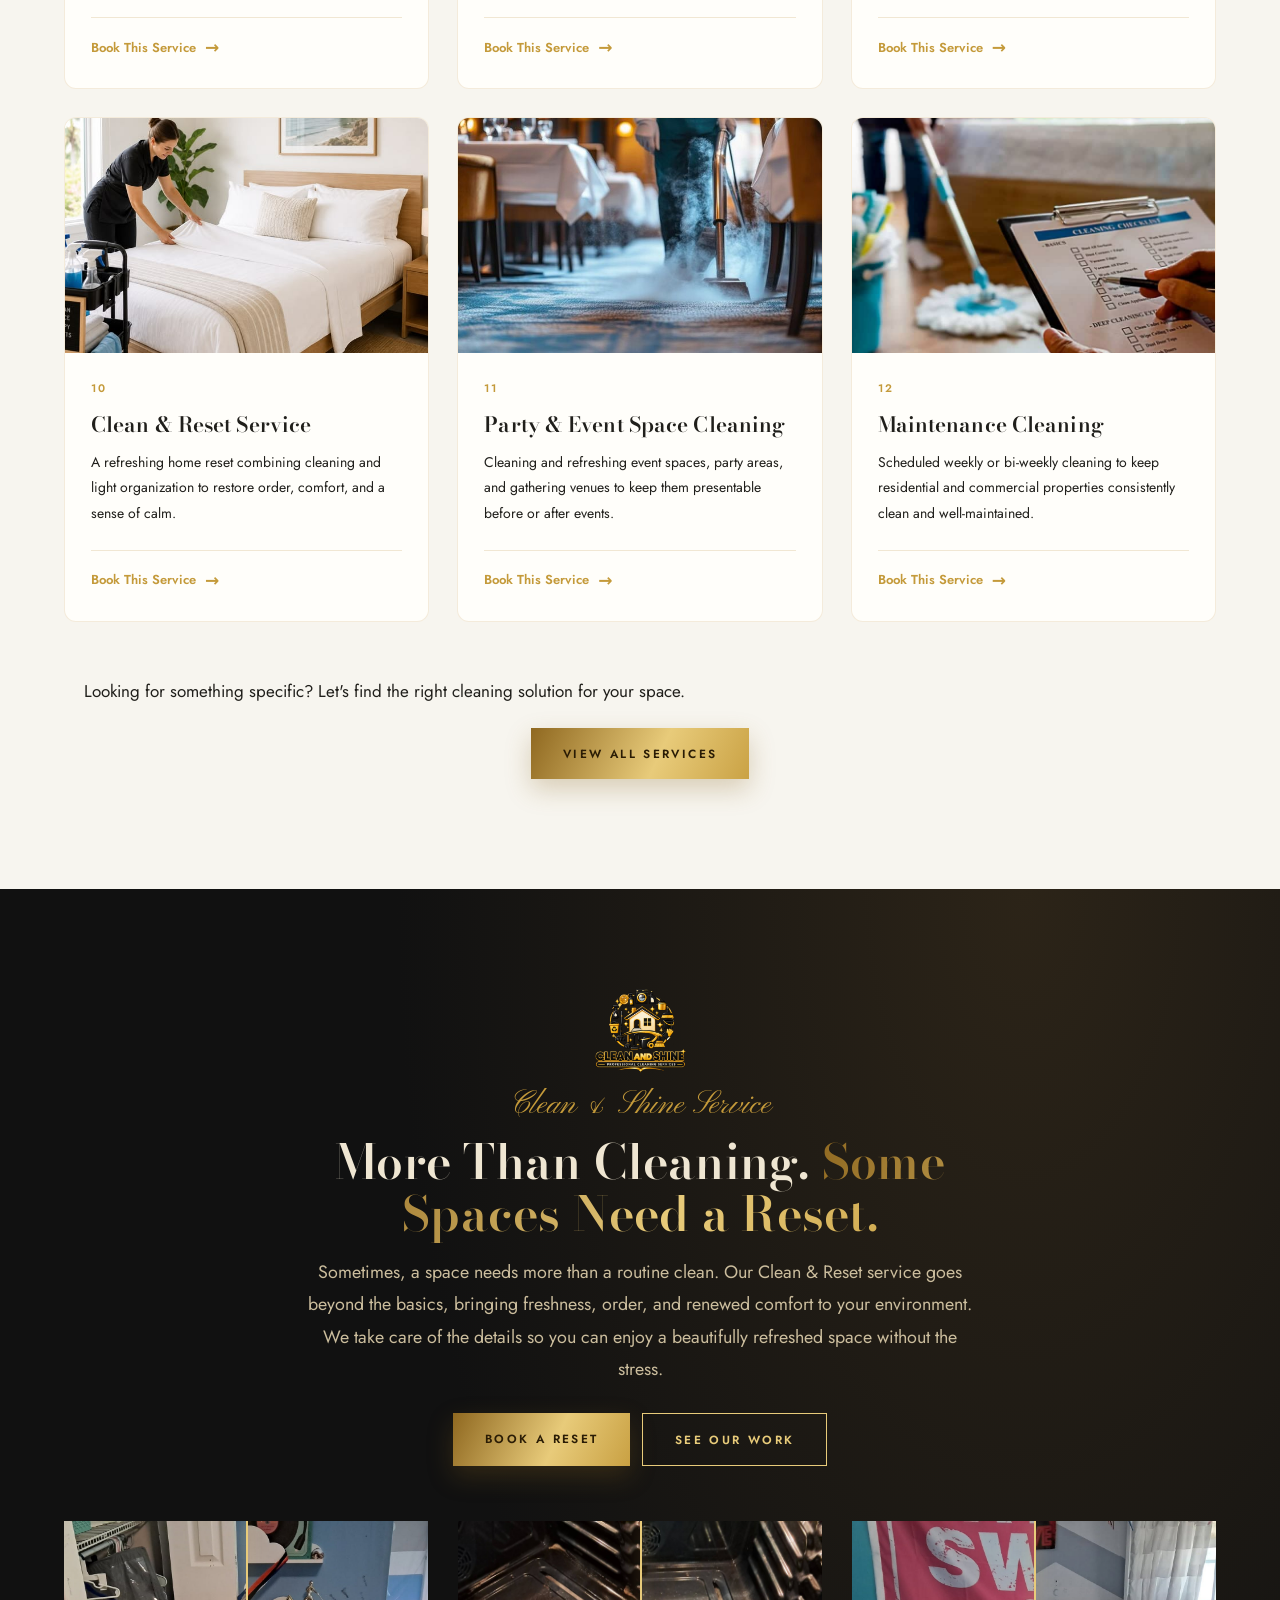
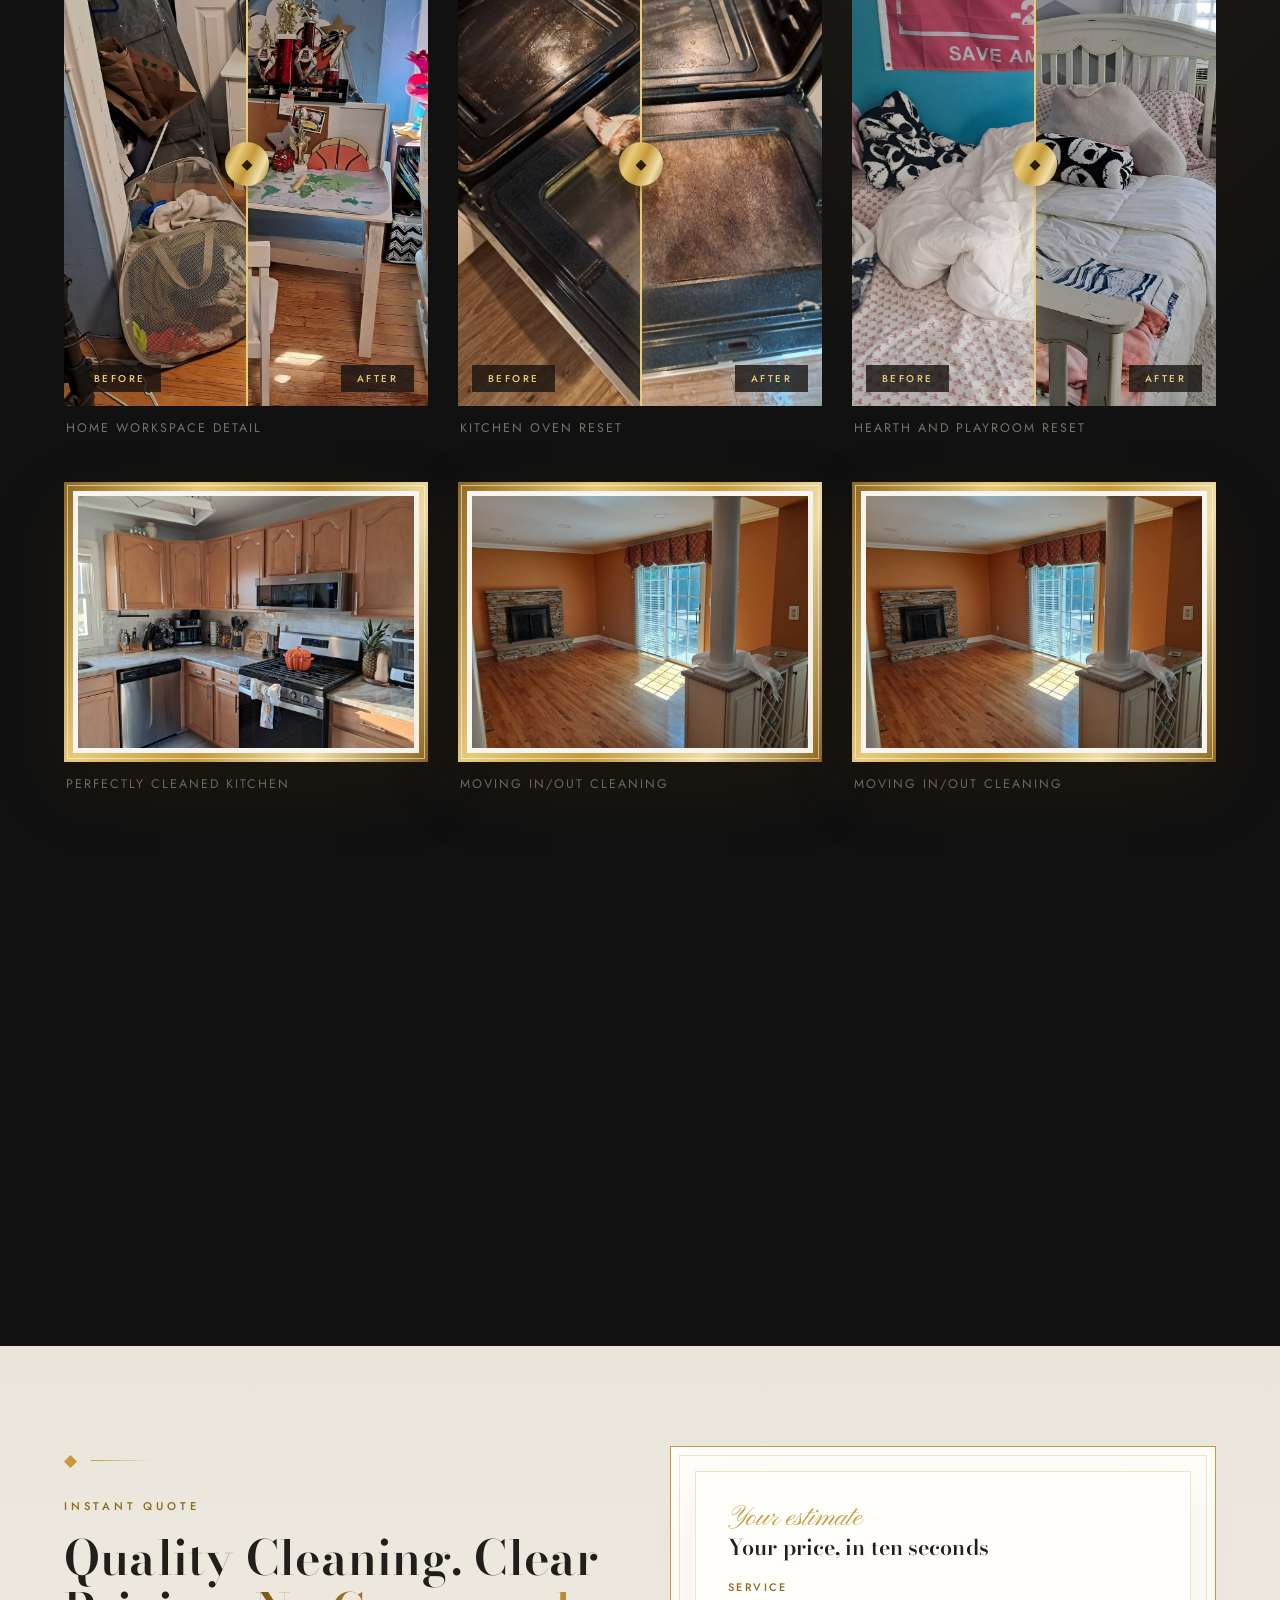
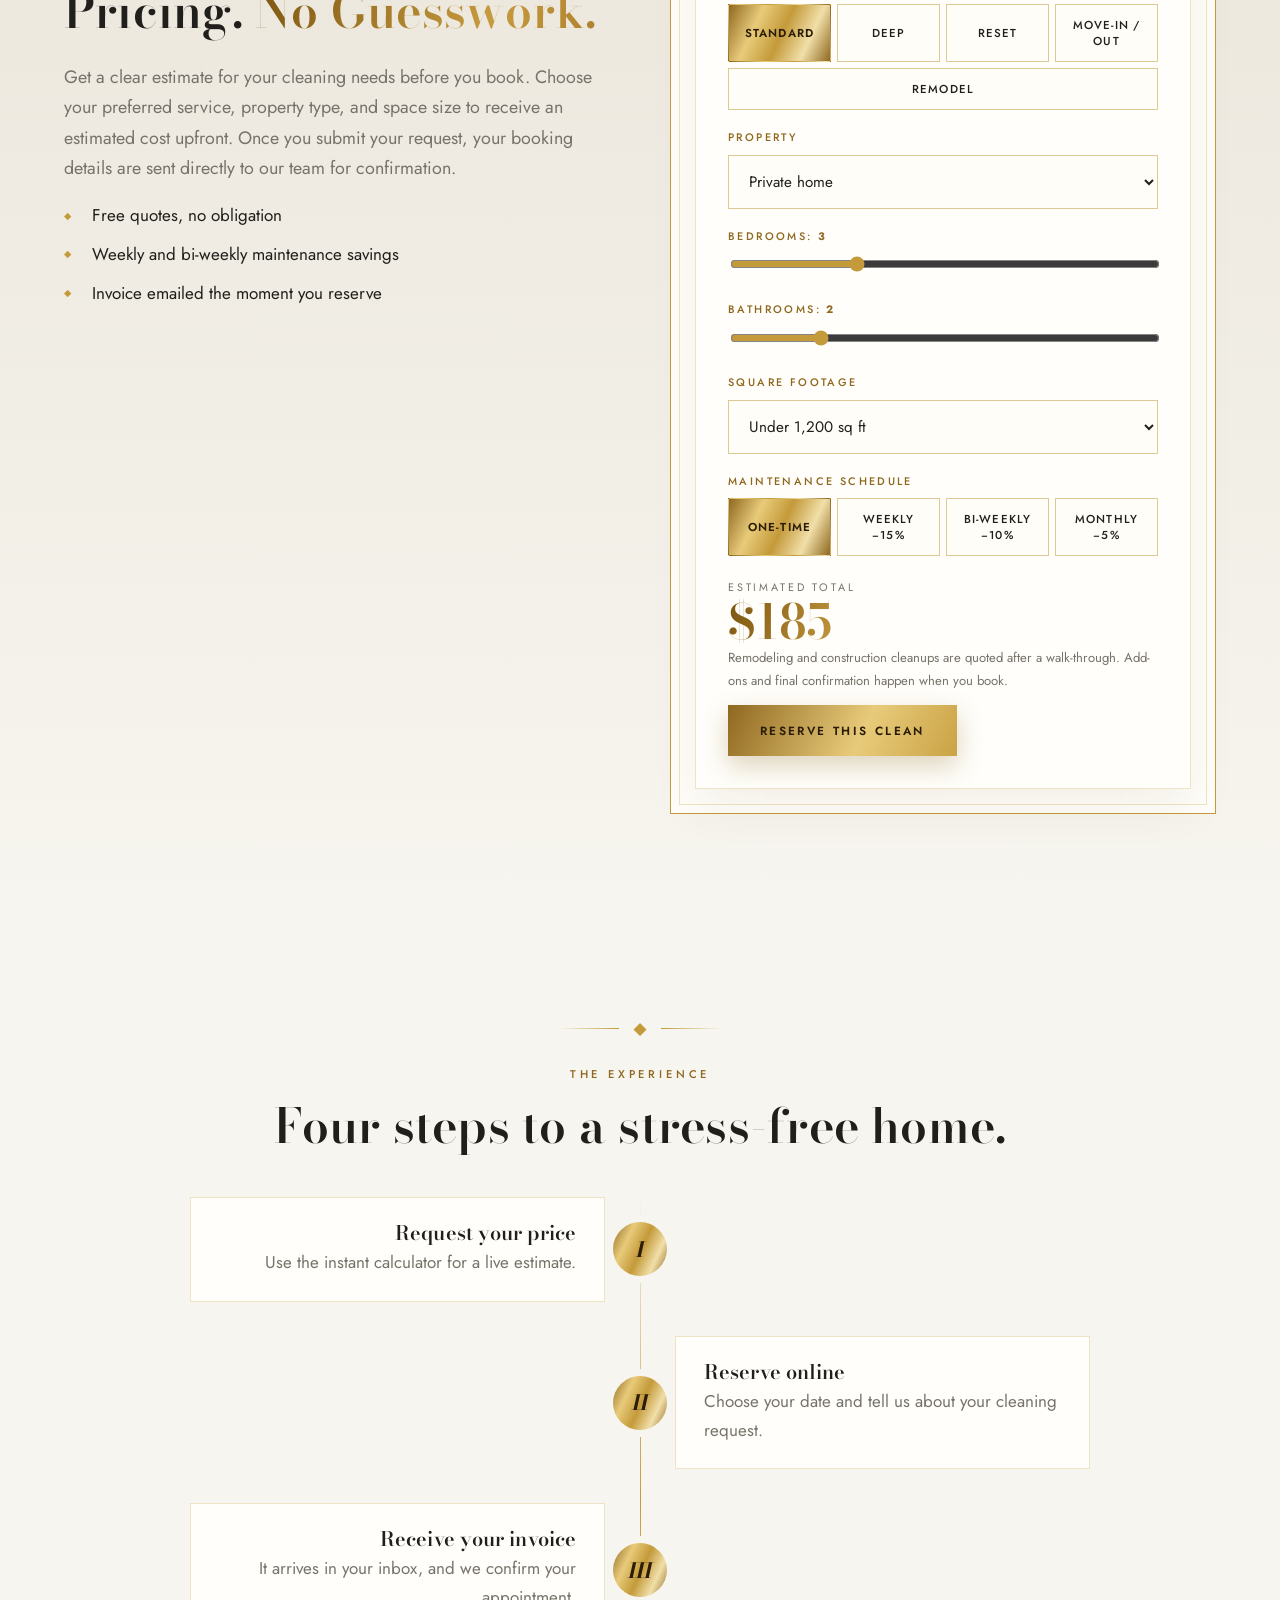
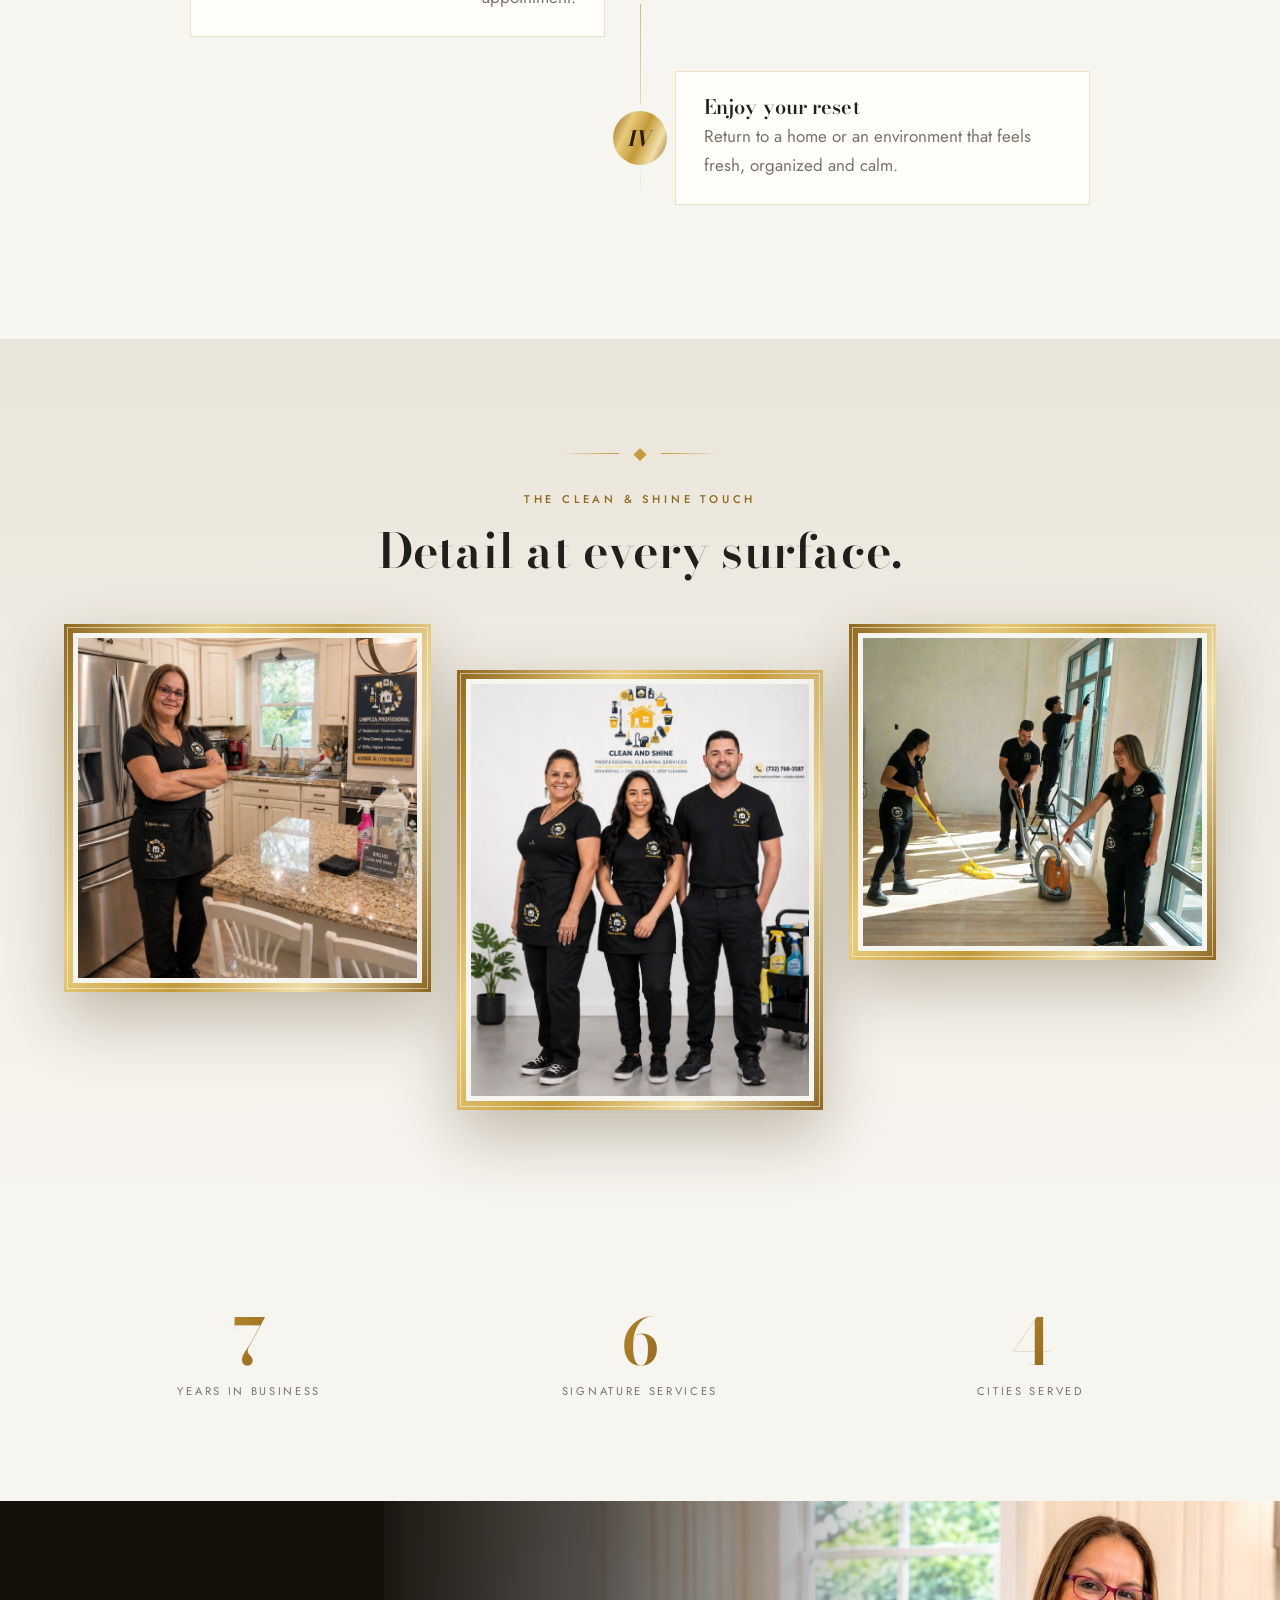
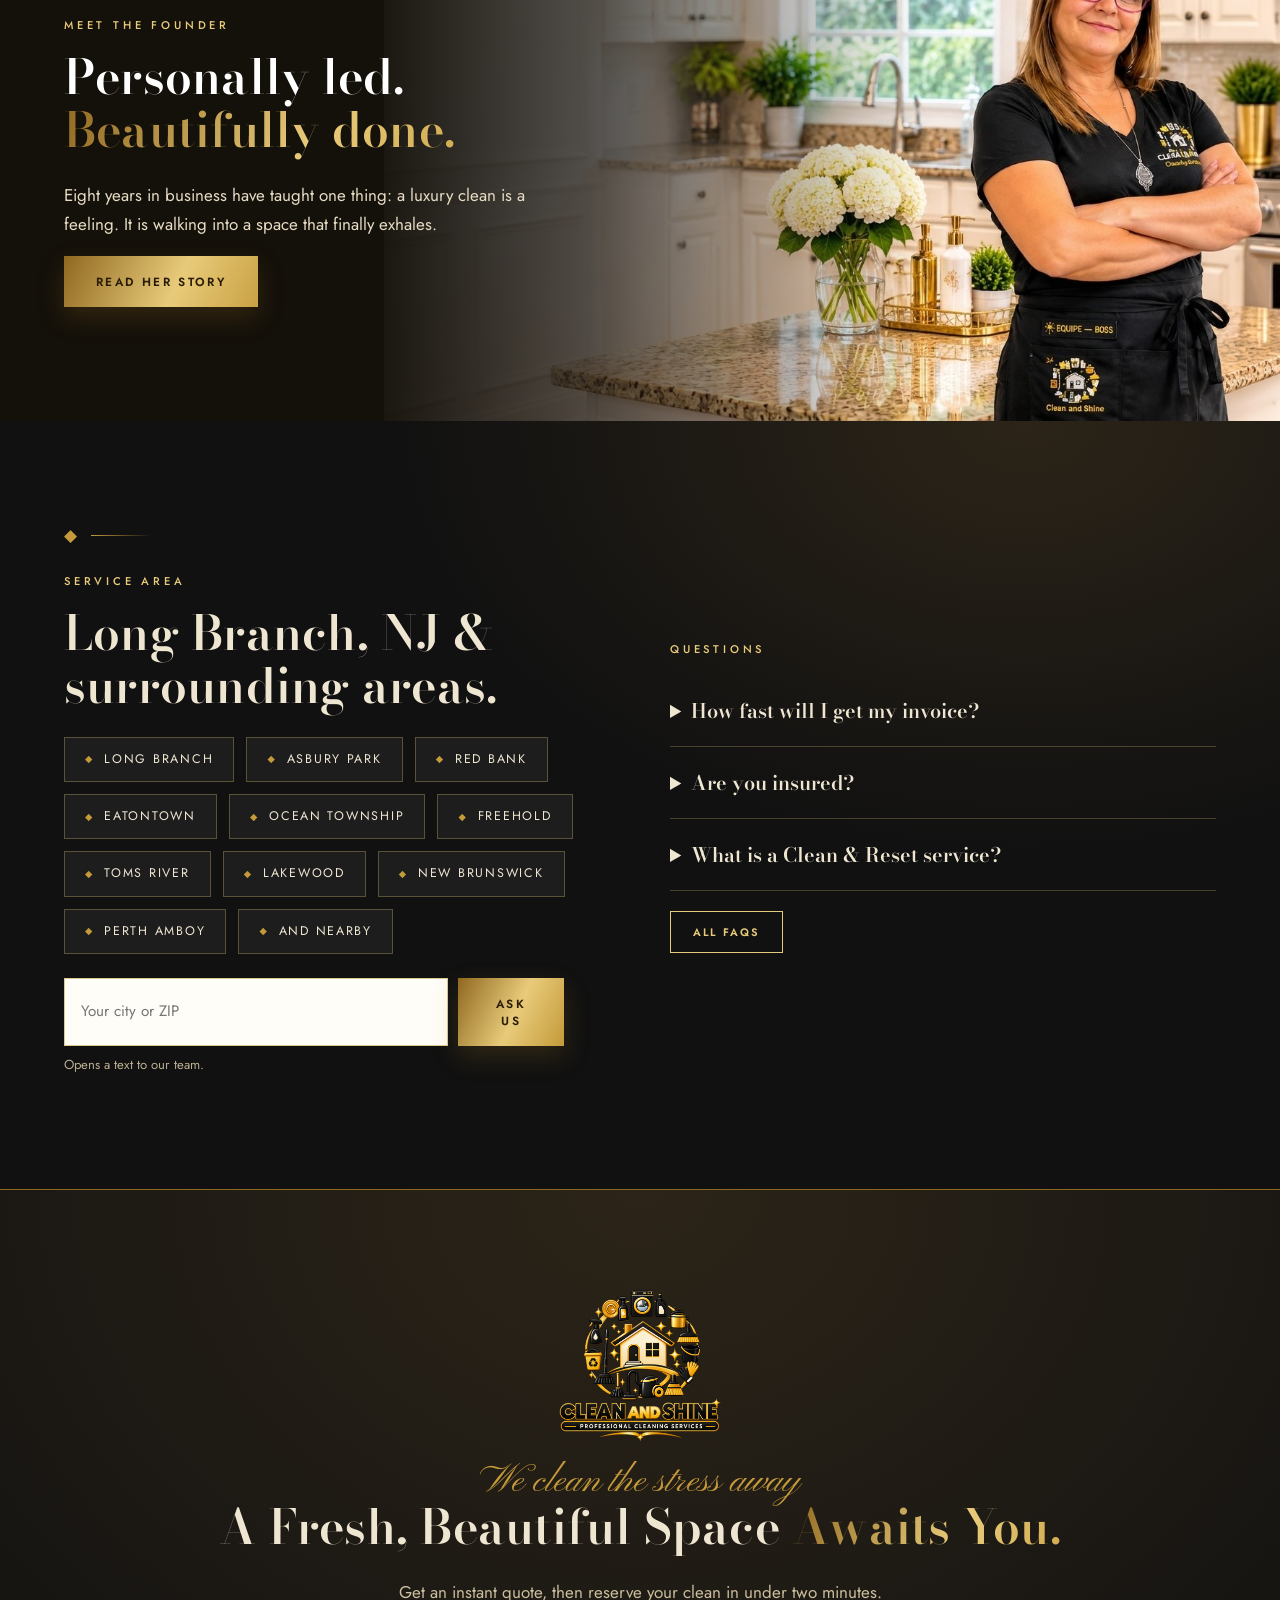
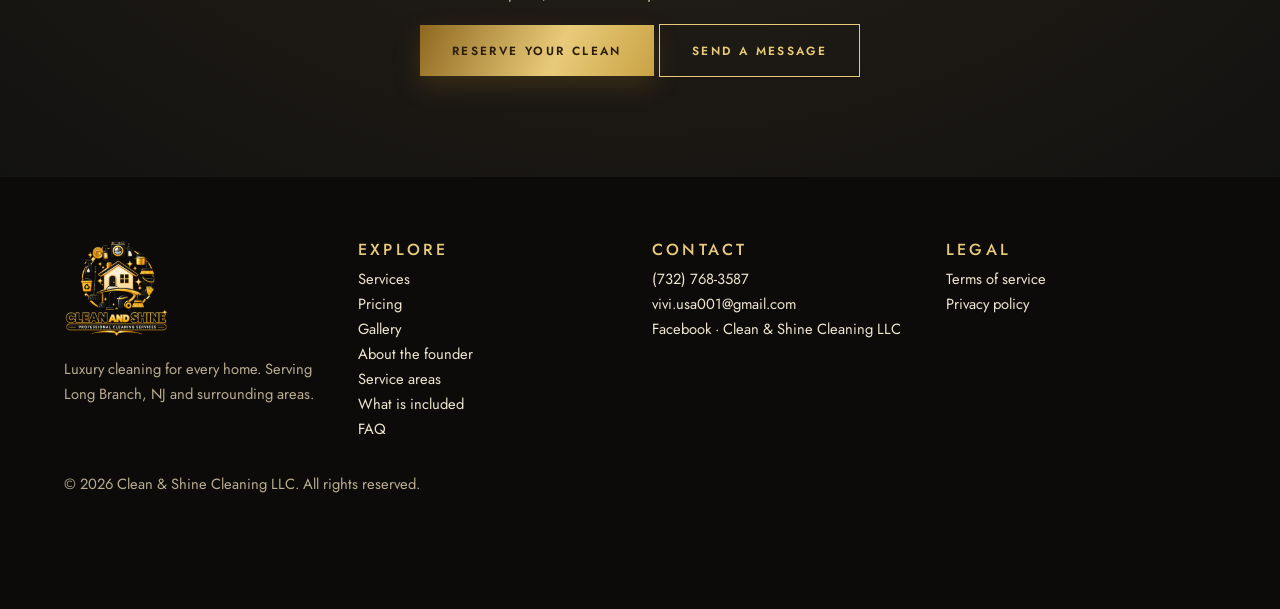
==== commit 76b8dbd7: "Updated the service page and made some corrections" ====
--- a/index.html
+++ b/index.html
@@ -866,12 +866,12 @@
             >
               <div class="gilt">
                 <img
-                  src="images/gallery/CL.jpg"
-                  alt="Shining restroom"
-                  loading="lazy"
-                />
-              </div>
-              <figcaption>Shining restroom</figcaption>
+                  src="images/gallery/viv5.jpg"
+                  alt="Shining Dining Table"
+                  loading="lazy"
+                />
+              </div>
+              <figcaption>Shining Dining Table</figcaption>
             </figure>
           </div>
         </div>
